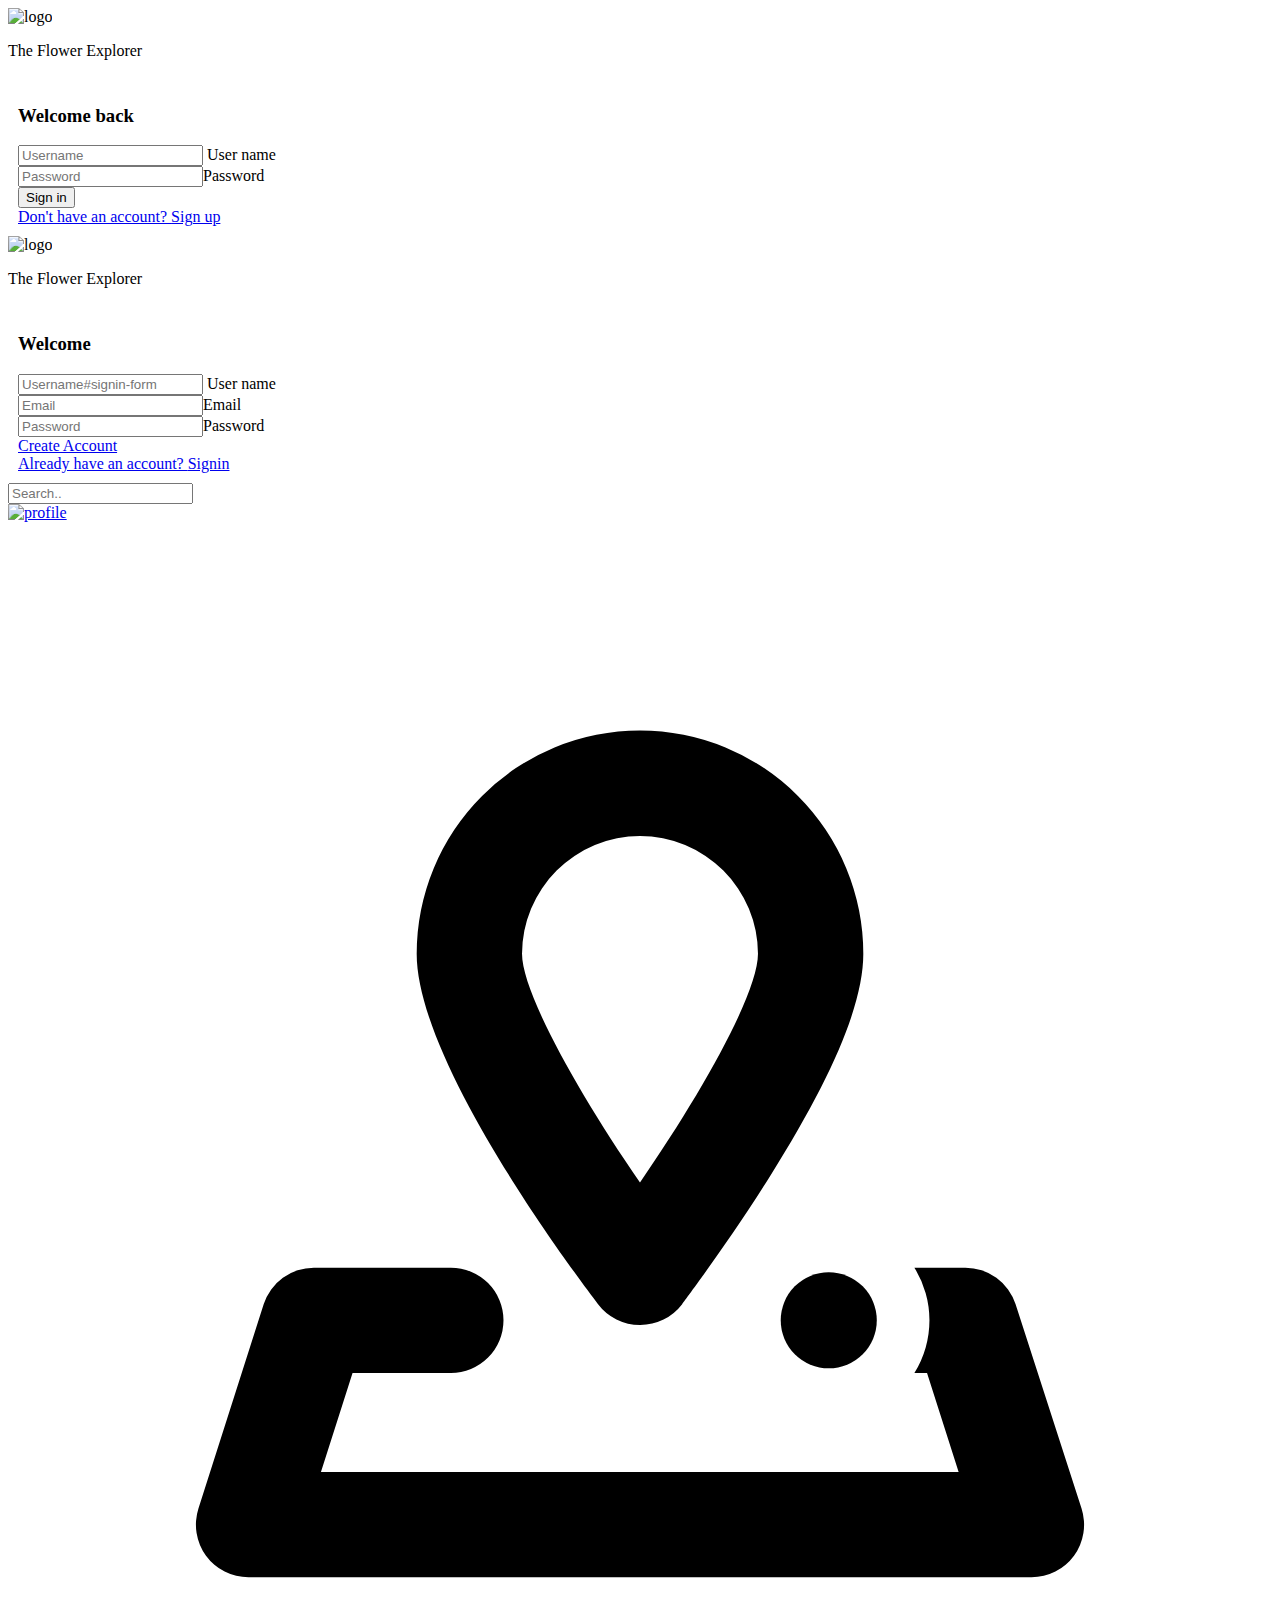
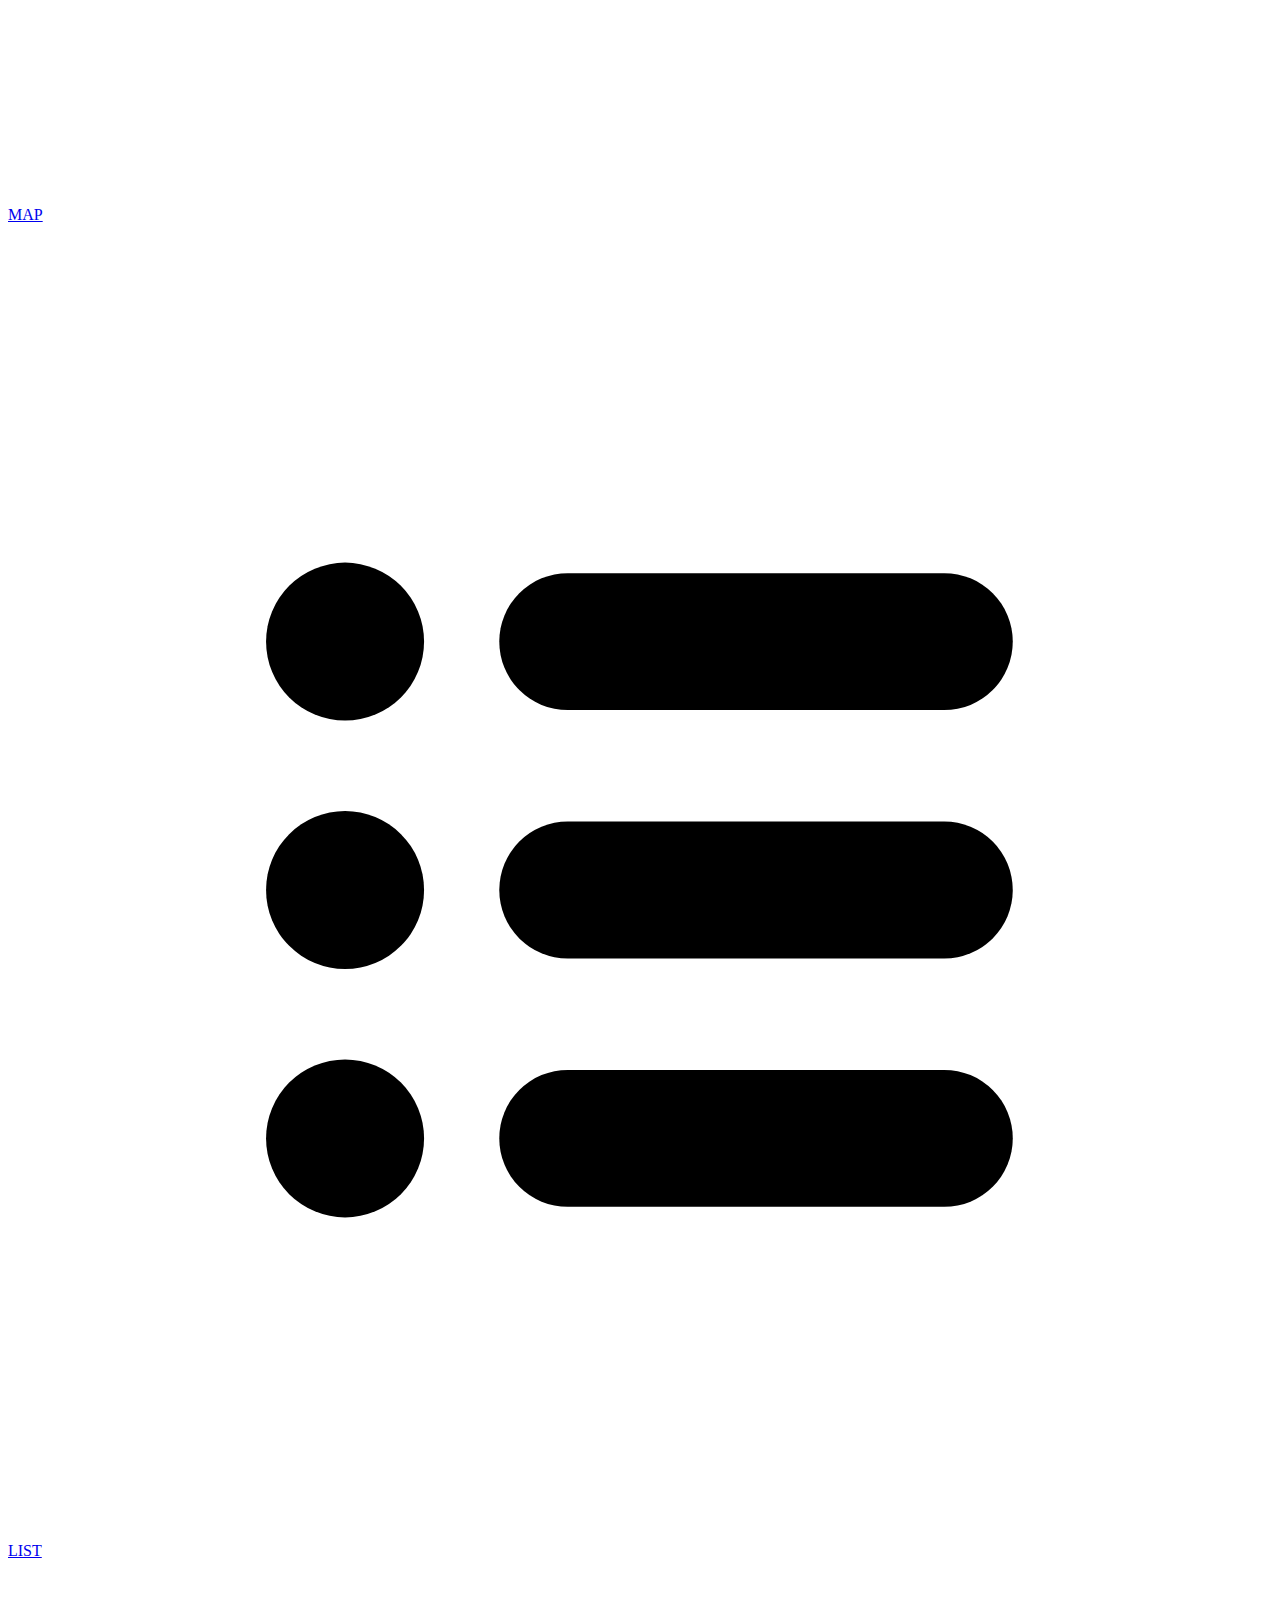
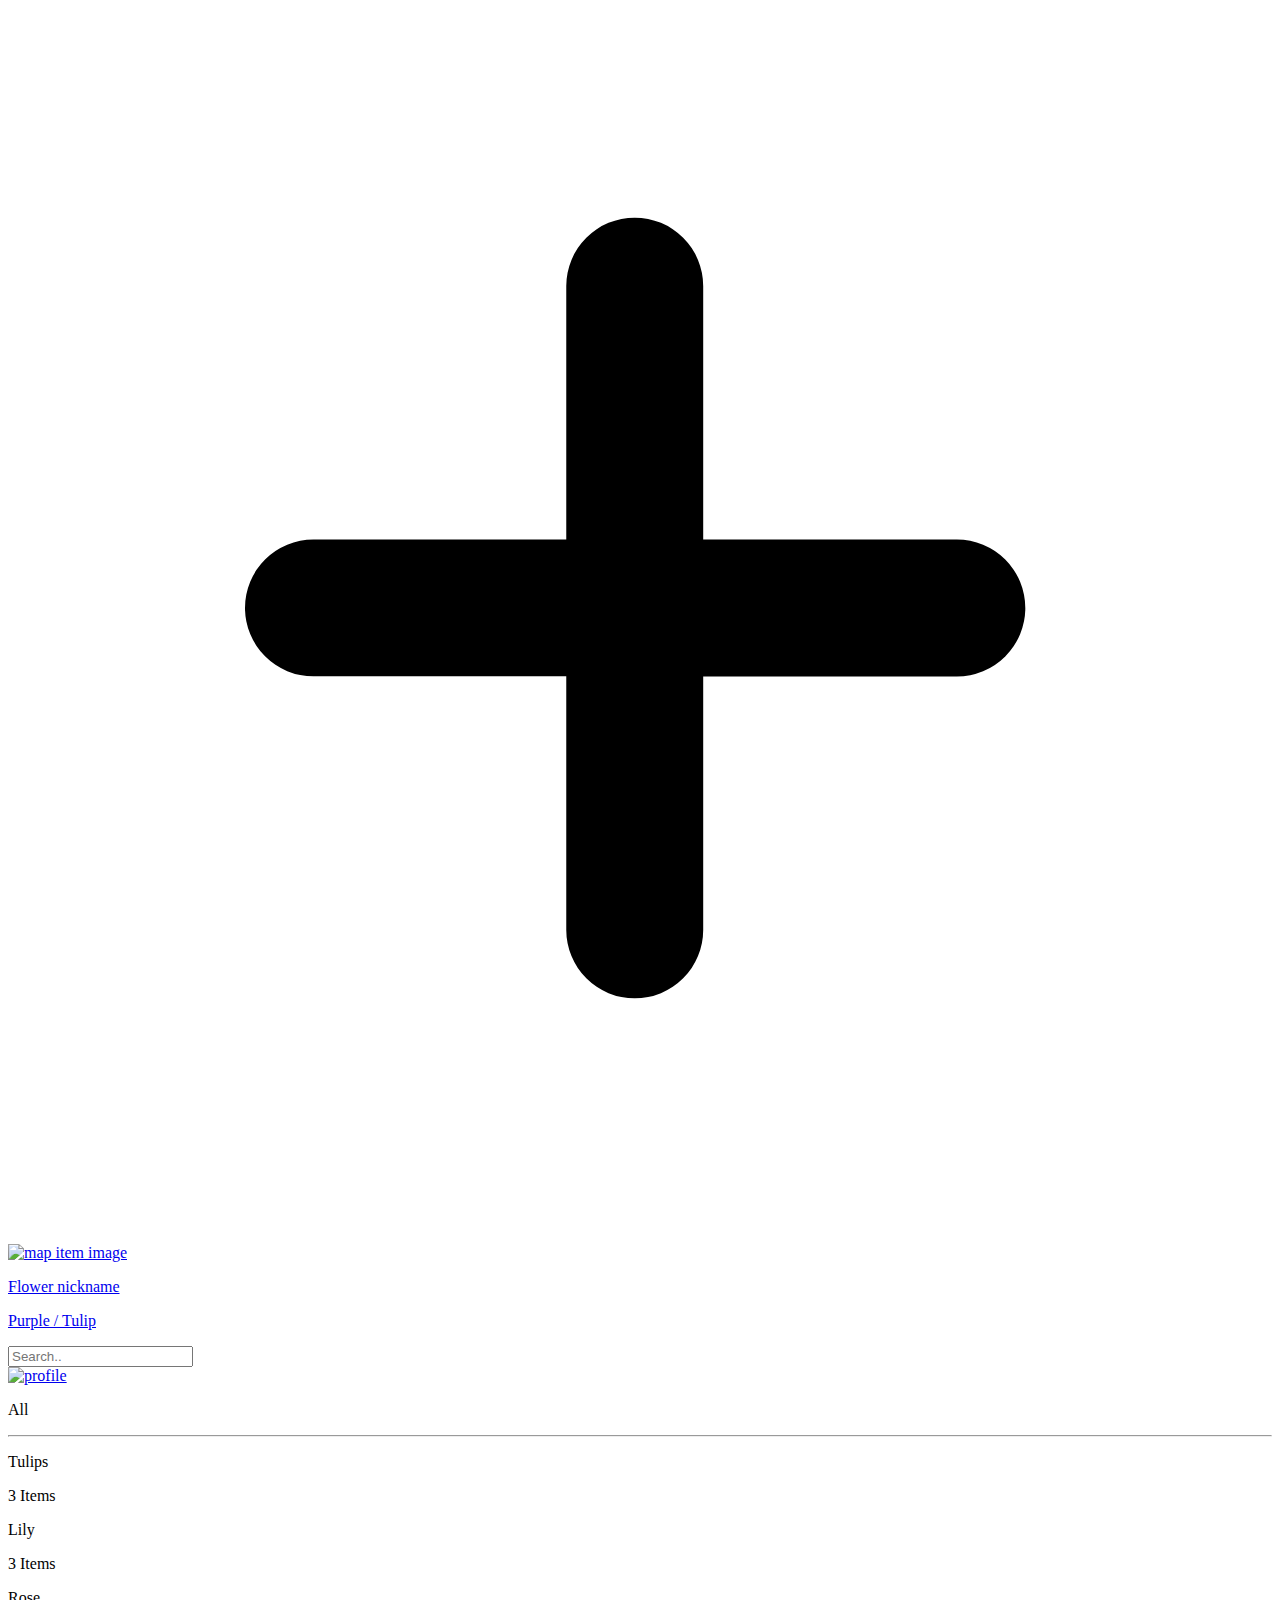
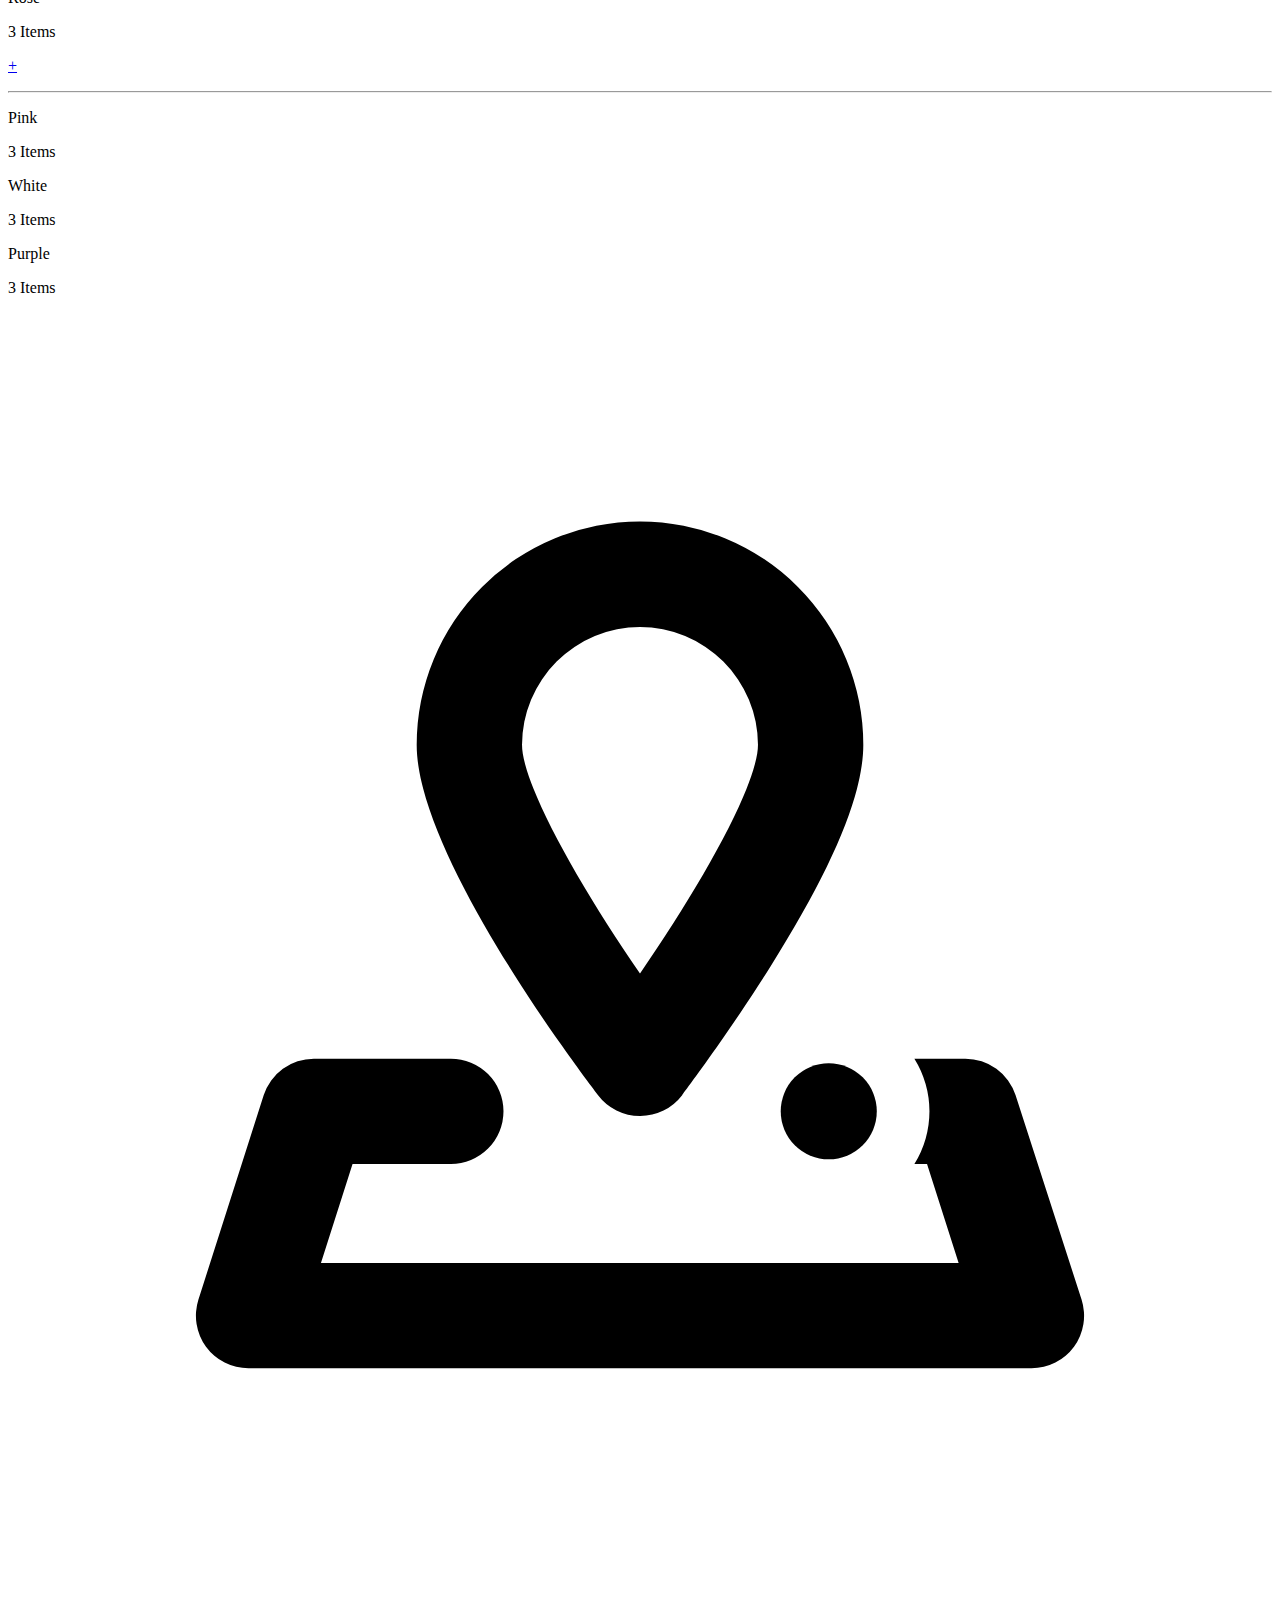
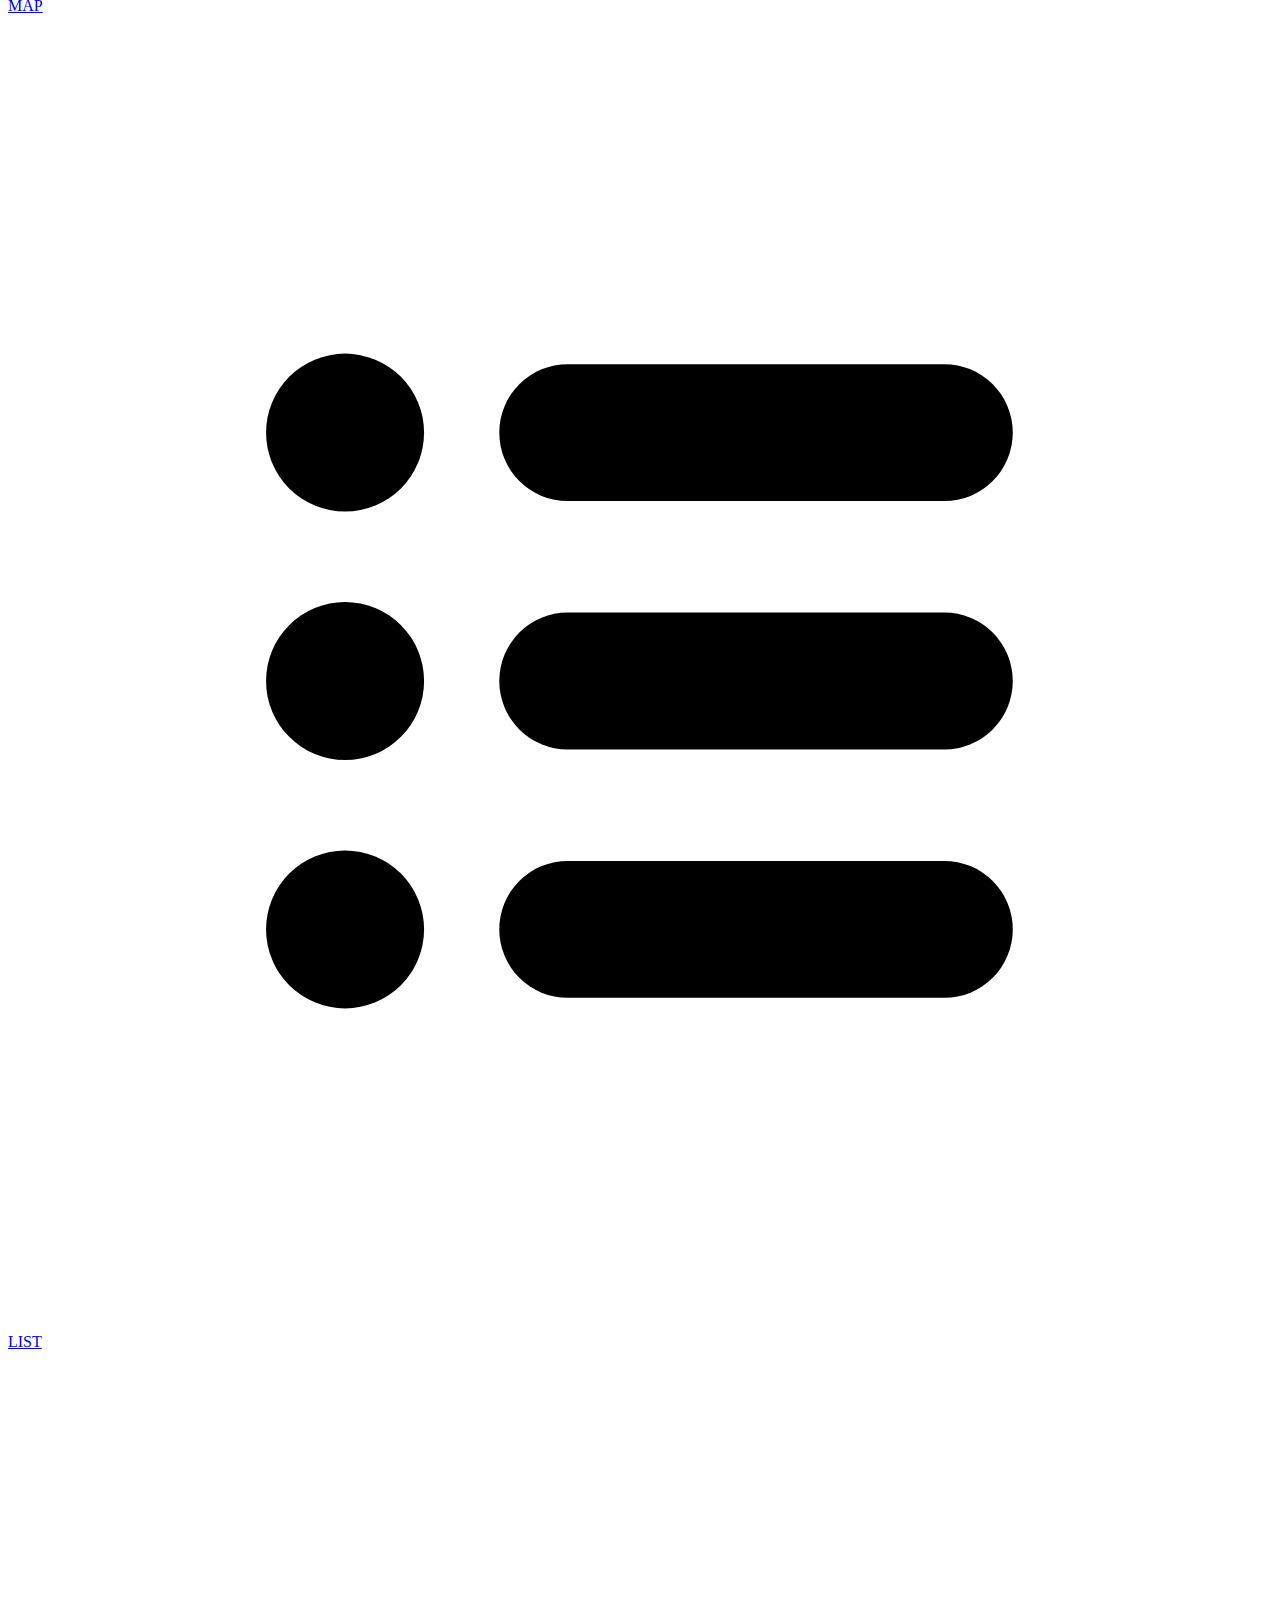
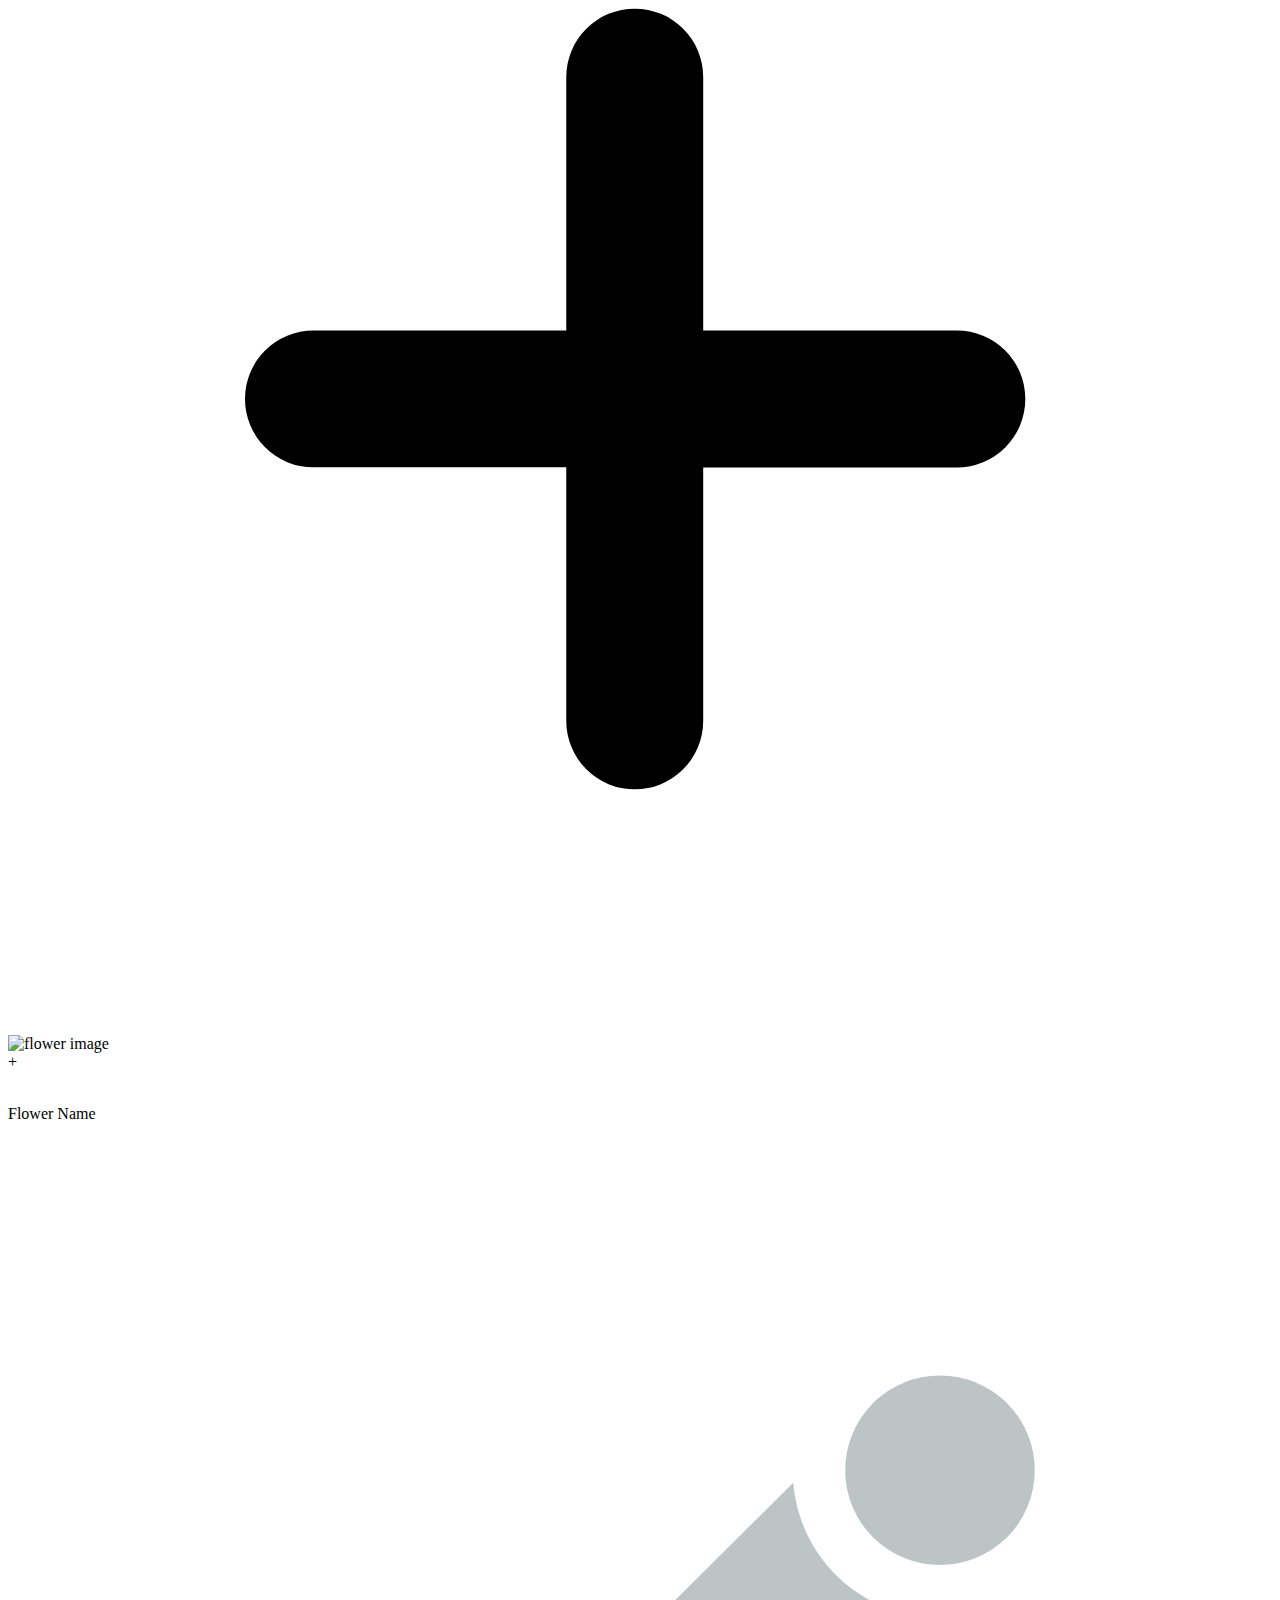
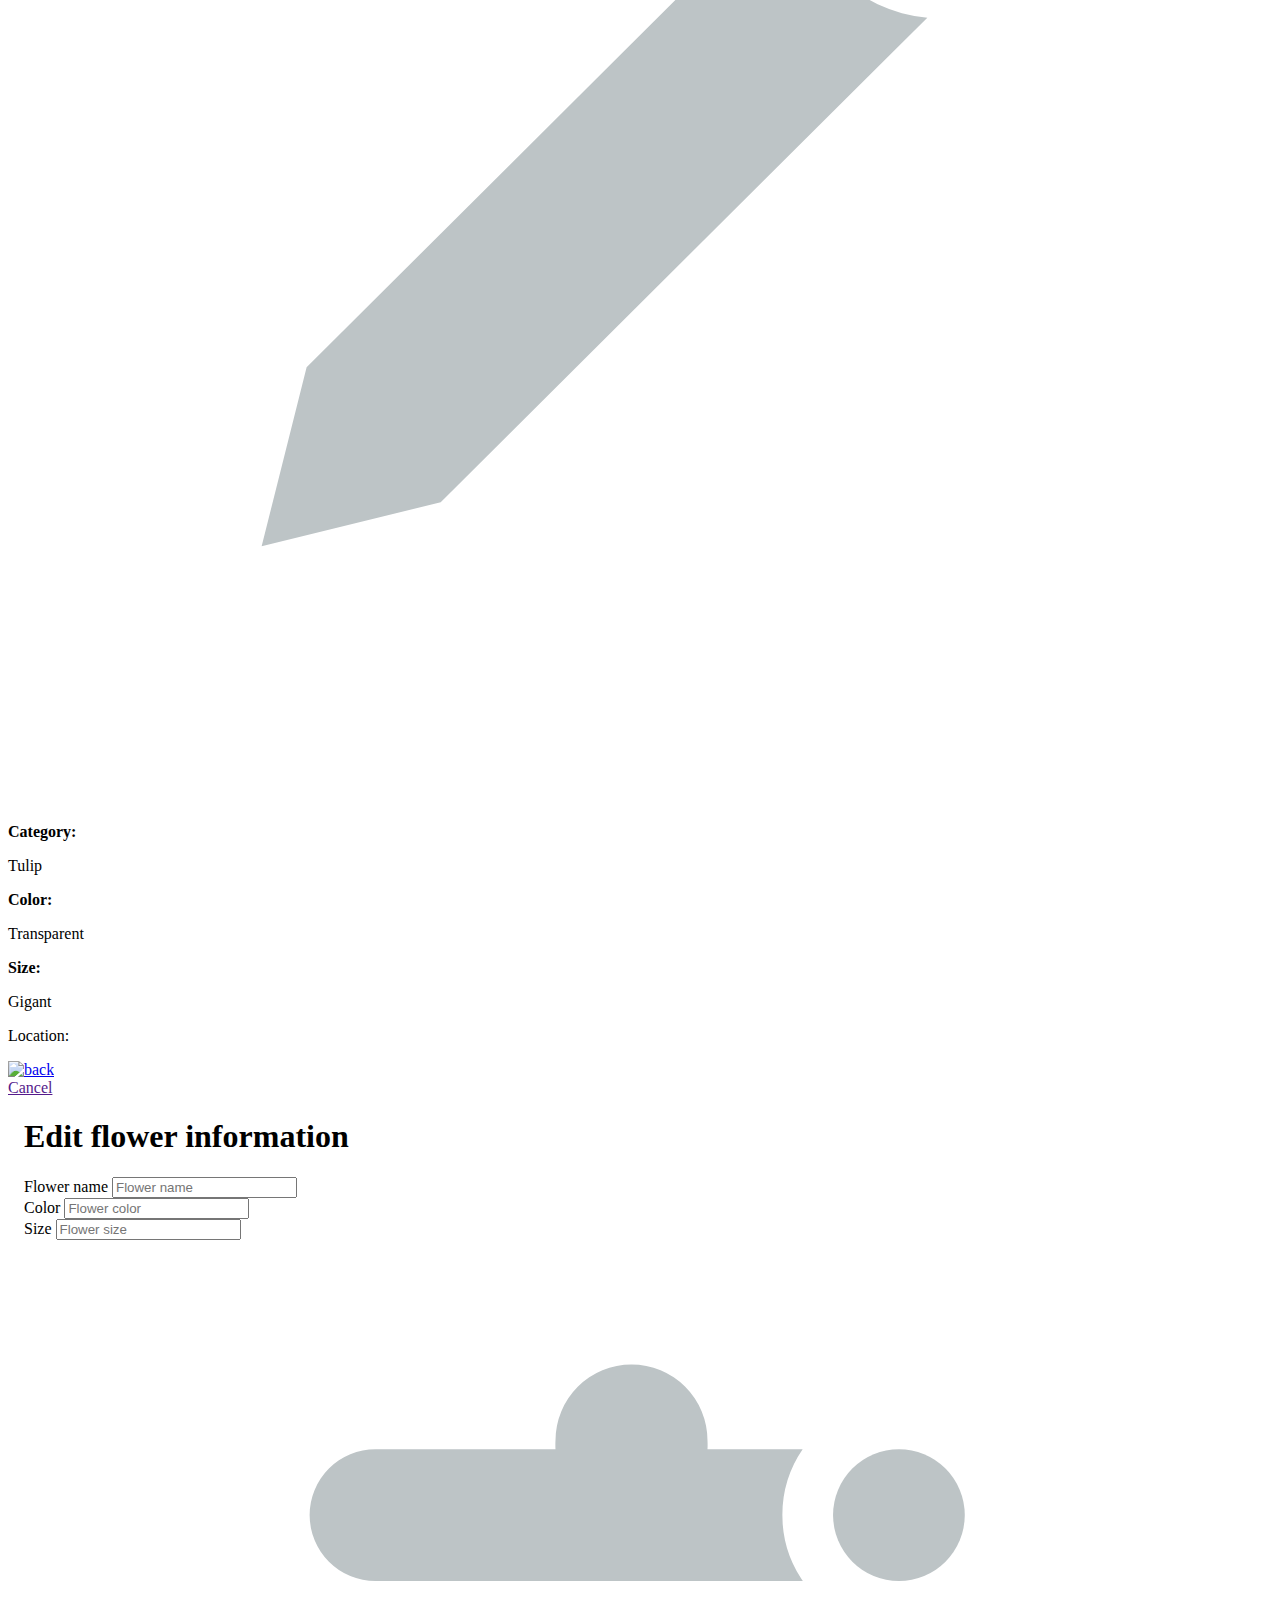
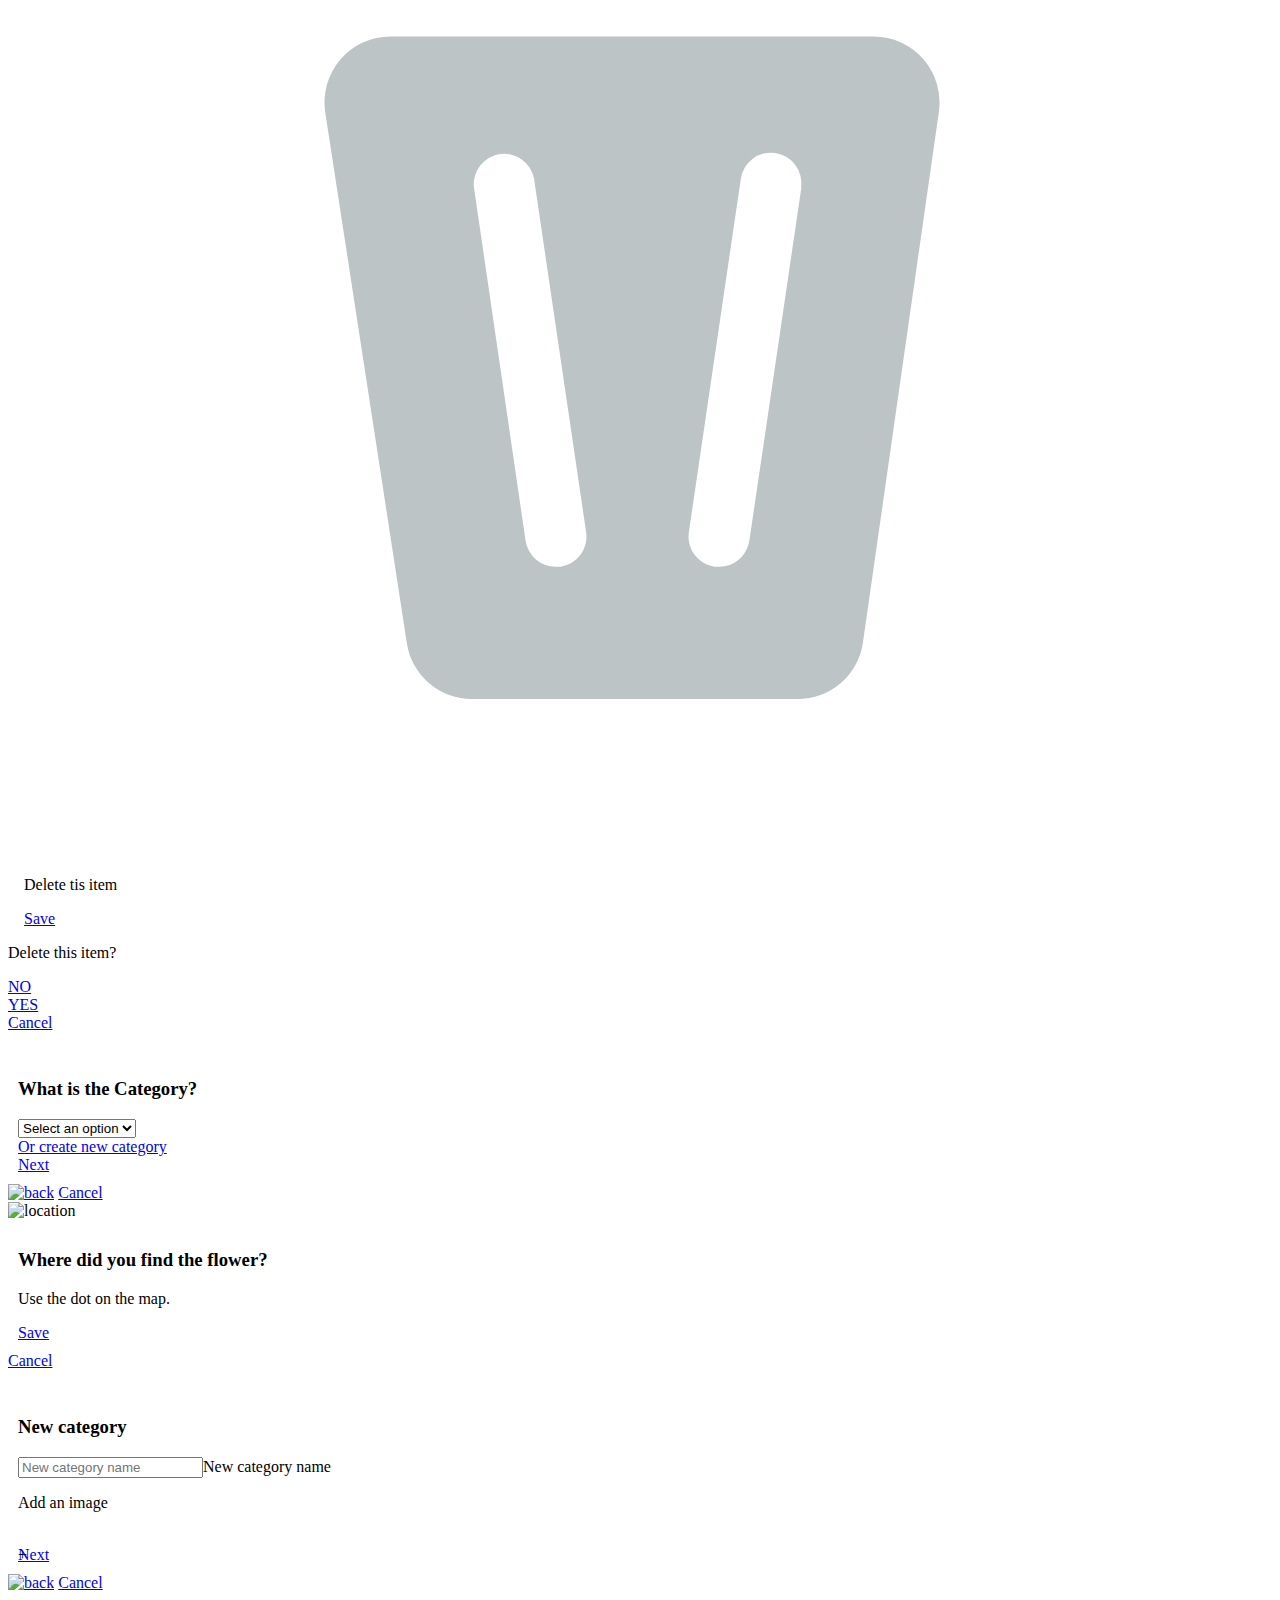
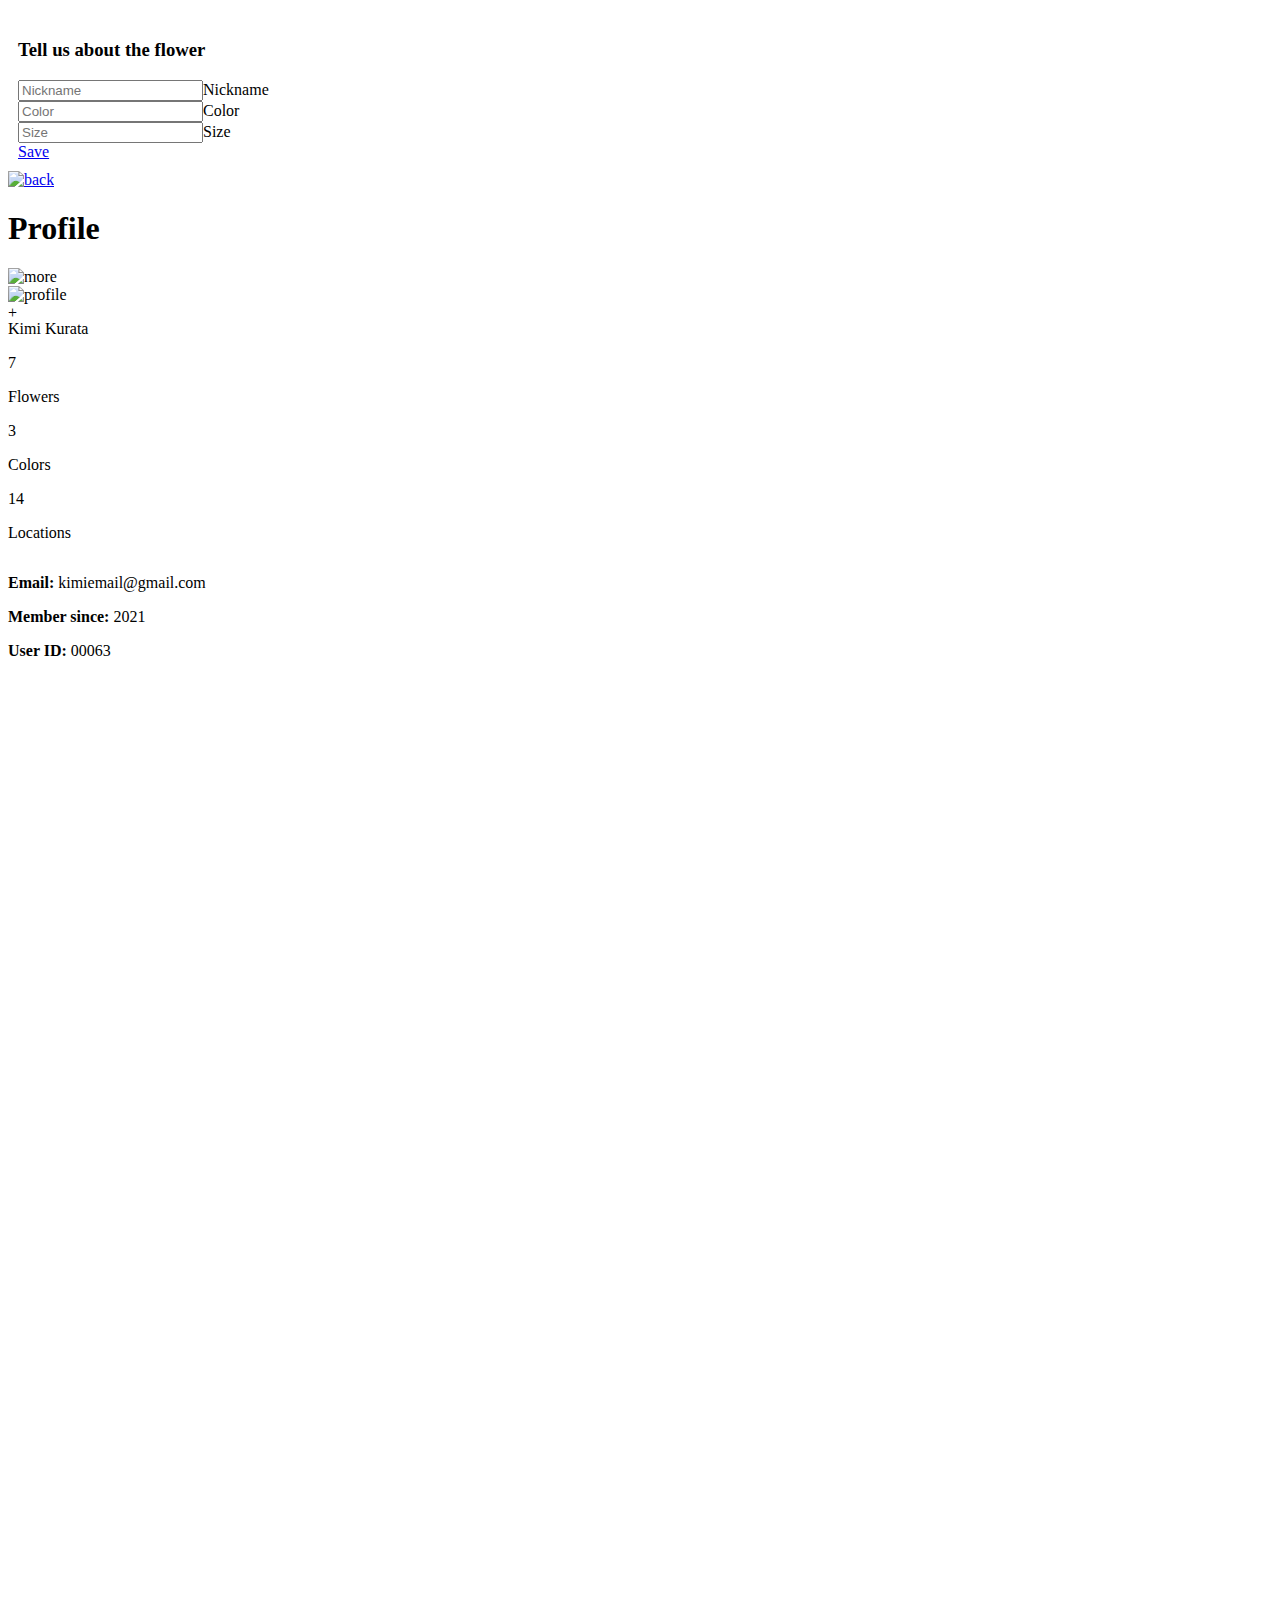
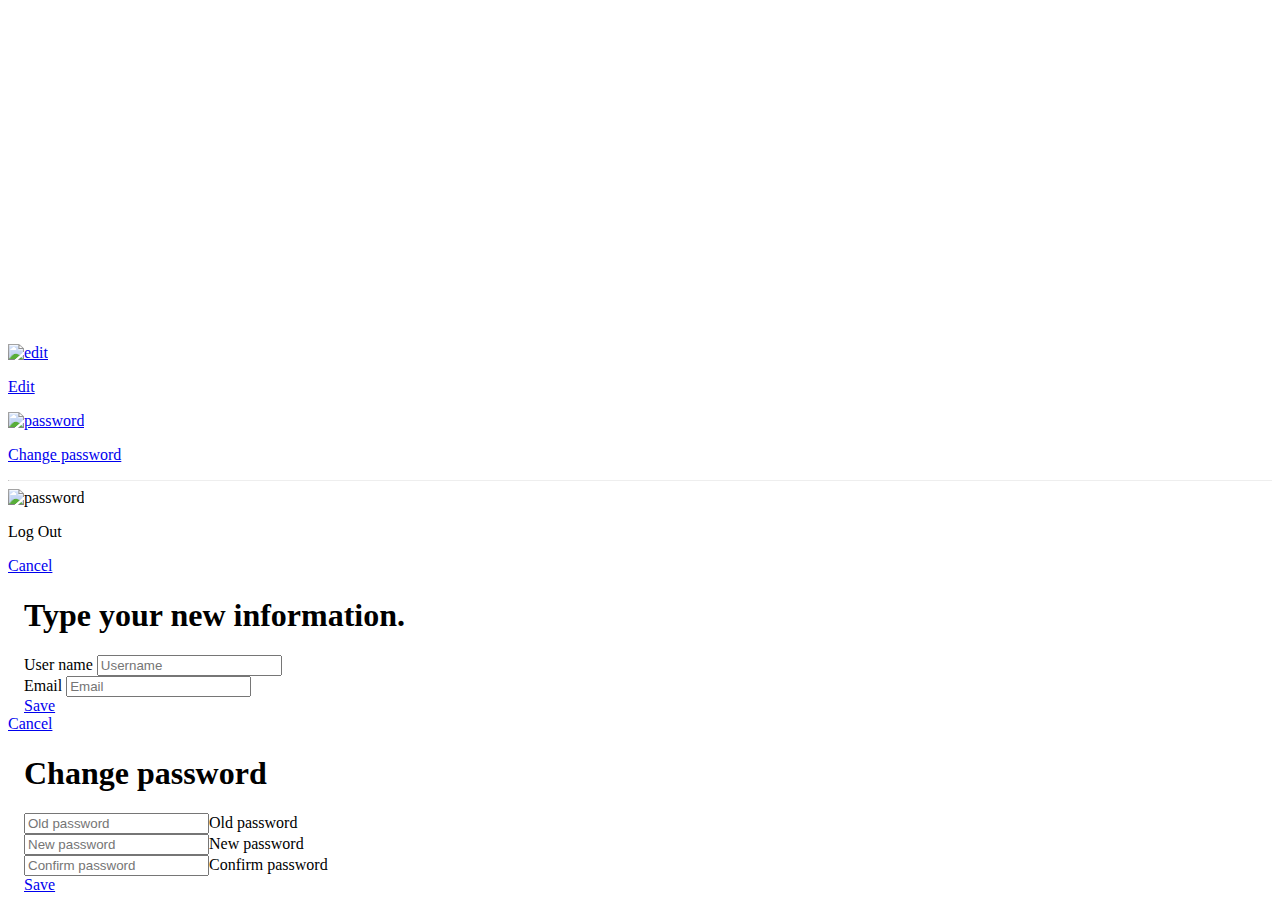
==== kurata.kimi/index.html @ 01ea195e "forms + data update" ====
<!DOCTYPE html>
<html lang="en">
<head>
	<meta charset="UTF-8">
	<meta name="viewport" content="width=device-width, initial-scale=1.0">
	
	<link rel="apple-touch-icon" sizes="180x180" href="images/favicon_io/apple-touch-icon.png">
	<link rel="icon" type="image/png" sizes="32x32" href="images/favicon_io/favicon-32x32.png">
	<link rel="icon" type="image/png" sizes="16x16" href="images/favicon_io/favicon-16x16.png">
	<link rel="manifest" href="images/favicon_io/site.webmanifest">
	<title>Tulip</title>


	<link rel="preconnect" href="https://fonts.googleapis.com">
	<link rel="preconnect" href="https://fonts.gstatic.com" crossorigin>
	<link href="https://fonts.googleapis.com/css2?family=Hind+Madurai:wght@300;400;500;600;700&display=swap" rel="stylesheet">

	<base href="/aau/wnm617/kurata.kimi/">

	<link rel="stylesheet" href="lib/css/jquery.mobile.structure-1.4.5.min.css">
	<link rel="stylesheet" href="css/app.css">

	<script src="lib/js/jquery-2.2.4.min.js"></script>
	<script src="js/app.js"></script>
	<script src="js/functions.js"></script>
	<script src="js/pages.js"></script>
	<script src="js/parts.js"></script>
	<script src="js/signin.js"></script>
	<script src="js/maps.js"></script>

	<script src="lib/js/jquery.mobile-1.4.5.min.js"></script>



    <!-- GOOGLEMAPS Async script executes immediately and must be after any DOM elements used in callback. -->
    <script
      src="https://maps.googleapis.com/maps/api/js?key=AIzaSyCQsIZ6uIy9ysZfvVXzzSmPMsFH8Czs-Kg"
      async
    ></script>


	<!-- Global site tag (gtag.js) - Google Analytics -->
	<script async src="https://www.googletagmanager.com/gtag/js?id=G-6N6DRKCRB0"></script>
	<script>
		window.dataLayer = window.dataLayer || [];
		function gtag(){dataLayer.push(arguments);}
		gtag('js', new Date());

		gtag('config', 'G-6N6DRKCRB0');
	</script>

</head>
<body>
	<!-- Sign in -->
	<section data-role="page" id="page-signin">
		<div data-role="main" class="display-flex flex-vertical">
			<div class="flex-stretch"></div>
			<div class="flex-col-center-center">
				<img class="intro-logo" src="images/tulip-full-logo.svg" alt="logo"/>
				<p class="slogan">The Flower Explorer</p>
			</div>
			<div class="flex-stretch"></div>
			<form class="form login-container" data-ajax="false"  id="signin-form" style="padding:10px">
				<h3 class="login-title">Welcome back</h3>
				<div class="form-control top-padding-xs">
					<input class="form-input-lined" type="text" id="signin-username" data-role="none" placeholder="Username">
					<label class="label-helper">User name</label>
				</div>
				<div class="form-control bottom-padding-sm">
					<input class="form-input-lined" type="password" id="signin-password" data-role="none" placeholder="Password"><label class="label-helper">Password</label>
				</div>
				<div class="form-control ">
					<input type="submit" class="form-button" data-role="none" value="Sign in">
				</div>
				<div class="flex-col-center-center">
					<a class="login-link bottom-padding-xs text-center" href="#page-signup">Don't have an account? <span class="text-highlight text-underlined">Sign up</span></a>
				</div>
			</form>
		</div>
	</section>








	<!-- SIGN UP -->
	<section data-role="page" id="page-signup">
		<div data-role="main" class="display-flex flex-vertical">
			<div class="flex-stretch"></div>
			<div class="flex-col-center-center">
				<img class="intro-logo" src="images/tulip-full-logo.svg" alt="logo">
				<p class="slogan">The Flower Explorer</p>
			</div>
			<div class="flex-stretch"></div>
			<form class="form signup-container" data-ajax="false"  id="sign-up-form" style="padding:10px">
				<h3 class="signup-title">Welcome</h3>
				<div class="form-control  top-padding-xs">
					<input class="form-input-lined inverted" type="text" id="sign-up-username" data-role="none" placeholder="Username#signin-form"/>
					<label class="label-helper">User name</label>
				</div>
				<div class="form-control ">
					<input class="form-input-lined inverted" type="email" id="sign-up-email" data-role="none" placeholder="Email"><label class="label-helper">Email</label>
				</div>
				<div class="form-control bottom-padding-sm">
					<input class="form-input-lined inverted" type="password" id="sign-up-password" data-role="none" placeholder="Password" ><label class="label-helper">Password</label>
				</div>
				<div class="form-control ">
					<a href="#page-map" class="primary-btn-inverted">Create Account</a>
				</div>
				<div class="flex-col-center-center">
					<a class="signup-link bottom-padding-xs text-center" href="#page-signin">Already have an account? <span class="text-white text-underlined">Signin</span></a>
				</div>
			</form>
		</div>
	</section>






	<!-- PAGE MAP-->
	<section data-role="page" id="page-map" class="">
			
		<div class="flex-row-nowrap-between-center">
			<div class="flex-stretch search-container">
				<form  action="">
					<input class="search-bar" type="text" name="search" placeholder="Search.."/>
				</form>
			</div>
			<a href="#page-user-profile">
				<div class="profile-icon flex-col-center-center"><img class="icon-sm" src="images/icons/profile.svg" alt="profile"></div>
			</a>
		</div>
		<!-- MAP PAGE FILTERS   -->
		<!-- <div class="chip-container flex-row-nowrap-start-center overscroll-y">
			<p class="chip all-chip">All</p>
			<hr class="chip-separator" width="1" size="15px">
			<p class="chip active">Tulips</p>
			<p class="chip">Lily</p>
			<p class="chip">Rose</p>
			<hr class="chip-separator" width="1" size="15px">
			<p class="chip">Pink</p>
			<p class="chip">White</p>
			<p class="chip">Purple</p>
		</div> -->


		<div class="map"></div>
			<!-- MAP PAGE MARKERS DESIGN  -->
			<!-- <div class="map-area flex-col-center-center">
				<div class="flex-col-center-center" data-activate="#map-item-modal">
					<div class="map-item-img-box">
						<img class="map-item-img" src="images/tulips.jpeg" alt="" />
					</div>
					<div class="location-dot"></div>
				</div>
				
			</div> -->
		<footer class="bottom-nav map-footer" data-role="footer">
			<div class="flex-row-nowrap-start-center">
				<a class="bottom-nav-link map-link flex-col-center-center" href="#page-map">
					<svg id="iconmap" class="icon icon-md active" xmlns="http://www.w3.org/2000/svg" viewBox="0 0 120 120" ><path d="M60,76.23a5,5,0,0,1-4-2C53.15,70.48,38.8,51.13,38.8,41a21.2,21.2,0,1,1,42.4,0c0,4.73-2.9,11.64-8.87,21.13C68.21,68.69,64.15,74,64,74.26A5,5,0,0,1,60,76.23Zm0-46.42A11.21,11.21,0,0,0,48.8,41c0,3.66,5.28,13.12,11.2,21.7,5.92-8.58,11.2-18,11.2-21.7A11.21,11.21,0,0,0,60,29.81Z" /><path d="M101.92,93.66,95.65,74.25a5,5,0,0,0-4.76-3.46H86.05a9.46,9.46,0,0,1,0,10h1.2l3,9.4H29.71l3-9.4h9.33a5,5,0,0,0,0-10h-13a5,5,0,0,0-4.76,3.46L18.08,93.66a5,5,0,0,0,4.75,6.53H97.17a5,5,0,0,0,4.75-6.53Z" /><circle cx="77.92" cy="75.79" r="4.56" /></svg>	
					<p class="bottom-nav-name active">MAP</p>
				</a>
				<div class="spacer-container">
					<img class="spacer-image " src="images/circle_spacer_even.svg" alt="">
				</div>
				<a class="bottom-nav-link list-link flex-col-center-center" href="#page-list">
					<svg id="iconlist" class="icon icon-md" xmlns="http://www.w3.org/2000/svg" viewBox="0 0 120 120"><circle cx="32" cy="36.42" r="7.5" /><path d="M88.89,42.92H53.14a6.5,6.5,0,0,1,0-13H88.89a6.5,6.5,0,0,1,0,13Z" /><circle cx="32" cy="60" r="7.5" /><path d="M88.89,66.5H53.14a6.5,6.5,0,0,1,0-13H88.89a6.5,6.5,0,0,1,0,13Z" /><circle cx="32" cy="83.58" r="7.5" /><path d="M88.89,90.08H53.14a6.5,6.5,0,0,1,0-13H88.89a6.5,6.5,0,0,1,0,13Z" /></svg>
					<p class="bottom-nav-name">LIST</p>
				</a>
			</div>
		</footer>
		<a class="" href="#page-set-category" ><div class="add-btn flex-col-center-center"><svg id="iconadd" class="icon icon-sm" xmlns="http://www.w3.org/2000/svg" viewBox="0 0 120 120"><path d="M90.08,53.5H66V29.44a6.5,6.5,0,1,0-13,0v8.05h0v16H29a6.5,6.5,0,0,0,0,13H53V90.56a6.5,6.5,0,0,0,6.5,6.5h0a6.5,6.5,0,0,0,6.5-6.5V66.5H90.08a6.5,6.5,0,0,0,0-13Z" /></svg></div></a>
		<div class="modal" id="map-item-modal">
			<div class="modal-back" data-deactivate="#map-item-modal"></div>
			<div class="modal-drawer bottom top-rounded">
				<div class="modal-head" id="profile-modal">
					<div class="flex-row-center-center modal-icon-box" data-deactivate="#map-item-modal">
						<div class="drag-bar"></div>      
					</div>
				</div>
				<div class="modal-body">
					<a class="flex-row-start-center" href="#page-flower-profile" >
						<div class="map-modal-item-img-container">
							<img class="image-cover map-modal-item-img" src="images/tulips.jpeg" alt="map item image"/>
						</div>
						<div class="flex-col-start-center">
							<p class="drawer-item-text-title text-bold">Flower nickname</p>
							<p class="drawer-item-text-info text-gray">Purple / Tulip</p>
						</div>
						
					</a>
				</div>
			</div>
		</div>
	</section>








<!-- PAGE LIST -->
	<section data-role="page" id="page-list">
		<div class="flex-row-nowrap-between-center">
			<div class="flex-stretch search-container">
				<form  action="">
					<input class="search-bar" type="text" name="search" placeholder="Search.."/>
				</form>
			</div>
			<a href="#page-user-profile">
				<div class="profile-icon flex-col-center-center"><img class="icon-sm" src="images/icons/profile.svg" alt="profile"></div>
			</a>
		</div>
		<div class="list-filter-container flex-row-nowrap-start-stretch overscroll-y ">
			<div class="card flex-col-center-center show-all-card ">
				<p class=" list-filter-title">All</p>
			</div>
			
			<hr class="list-filter-separator"  style="border-right: 1px solid var(--color-neutral-medium;">
			
			<div class="card flex-col-center-start list-filter-item active">
				<p class="list-filter-title ">Tulips</p>
				<p class="list-filter-counts">3 Items</p>
			</div>
			<div class="card flex-col-center-start list-filter-item ">
				<p class="list-filter-title">Lily</p>
				<p class="list-filter-counts">3 Items</p>
			</div>
			<div class="card flex-col-center-start list-filter-item ">
				<p class="list-filter-title">Rose</p>
				<p class="list-filter-counts">3 Items</p>
			</div>
			<a class="card dark flex-col-center-center " href="#page-new-category">
				<p class=" list-filter-title">+</p>
			</a>
			<hr class="list-filter-separator"style="border-right: 1px solid var(--color-neutral-medium;">
			<div class="card flex-col-center-start list-filter-item ">
				<p class="list-filter-title">Pink</p>
				<p class="list-filter-counts">3 Items</p>
			</div>
			<div class="card flex-col-center-start list-filter-item ">
				<p class="list-filter-title">White</p>
				<p class="list-filter-counts">3 Items</p>
			</div>
			<div class="card flex-col-center-start list-filter-item ">
				<p class="list-filter-title">Purple</p>
				<p class="list-filter-counts">3 Items</p>
			</div>
			
			<div class="flex-stretch"></div>
		</div>
		<div data-role="main" class="overscroll-x">
			
			<div class="display-flex flex-vertical flowerlist">
				<div class="flowerlist-item" data-template="#flowerlist-item-template"></div>
                <div class="flowerlist-item" data-template="#flowerlist-item-template"></div>
                <div class="flowerlist-item" data-template="#flowerlist-item-template"></div>
                <div class="flowerlist-item" data-template="#flowerlist-item-template"></div>
                <div class="flowerlist-item" data-template="#flowerlist-item-template"></div>
                <div class="flowerlist-item" data-template="#flowerlist-item-template"></div>
                <div class="flowerlist-item" data-template="#flowerlist-item-template"></div>
                <div class="flowerlist-item" data-template="#flowerlist-item-template"></div>
                <div class="flowerlist-item" data-template="#flowerlist-item-template"></div>
                <div class="flowerlist-item" data-template="#flowerlist-item-template"></div>
                <div class="flowerlist-item" data-template="#flowerlist-item-template"></div>
                <div class="flowerlist-item" data-template="#flowerlist-item-template"></div>
                <div class="flowerlist-item" data-template="#flowerlist-item-template"></div>
                <div class="flowerlist-item" data-template="#flowerlist-item-template"></div>
                <div class="flowerlist-item" data-template="#flowerlist-item-template"></div>
            </div>
		</div>
		
		
		<footer class="bottom-nav" data-role="footer">
			<div class="flex-row-nowrap-start-center">
				<a class="bottom-nav-link map-link flex-col-center-center" href="#page-map">
					<svg id="iconmap" class="icon icon-md " xmlns="http://www.w3.org/2000/svg" viewBox="0 0 120 120" ><path d="M60,76.23a5,5,0,0,1-4-2C53.15,70.48,38.8,51.13,38.8,41a21.2,21.2,0,1,1,42.4,0c0,4.73-2.9,11.64-8.87,21.13C68.21,68.69,64.15,74,64,74.26A5,5,0,0,1,60,76.23Zm0-46.42A11.21,11.21,0,0,0,48.8,41c0,3.66,5.28,13.12,11.2,21.7,5.92-8.58,11.2-18,11.2-21.7A11.21,11.21,0,0,0,60,29.81Z" /><path d="M101.92,93.66,95.65,74.25a5,5,0,0,0-4.76-3.46H86.05a9.46,9.46,0,0,1,0,10h1.2l3,9.4H29.71l3-9.4h9.33a5,5,0,0,0,0-10h-13a5,5,0,0,0-4.76,3.46L18.08,93.66a5,5,0,0,0,4.75,6.53H97.17a5,5,0,0,0,4.75-6.53Z" /><circle cx="77.92" cy="75.79" r="4.56" /></svg>	
					<p class="bottom-nav-name ">MAP</p>
				</a>
				<div class="spacer-container"><img class="spacer-image " src="images/circle_spacer.svg" alt=""></div>
				<a class="bottom-nav-link list-link flex-col-center-center" href="#page-list">
					<svg id="iconlist" class="icon icon-md active" xmlns="http://www.w3.org/2000/svg" viewBox="0 0 120 120"><circle cx="32" cy="36.42" r="7.5" /><path d="M88.89,42.92H53.14a6.5,6.5,0,0,1,0-13H88.89a6.5,6.5,0,0,1,0,13Z" /><circle cx="32" cy="60" r="7.5" /><path d="M88.89,66.5H53.14a6.5,6.5,0,0,1,0-13H88.89a6.5,6.5,0,0,1,0,13Z" /><circle cx="32" cy="83.58" r="7.5" /><path d="M88.89,90.08H53.14a6.5,6.5,0,0,1,0-13H88.89a6.5,6.5,0,0,1,0,13Z" /></svg>
					<p class="bottom-nav-name active">LIST</p>
				</a>
			</div>
		</footer>
		<a class="" href="#page-set-category" ><div class="add-btn flex-col-center-center"><svg id="iconadd" class="icon icon-sm" xmlns="http://www.w3.org/2000/svg" viewBox="0 0 120 120"><path d="M90.08,53.5H66V29.44a6.5,6.5,0,1,0-13,0v8.05h0v16H29a6.5,6.5,0,0,0,0,13H53V90.56a6.5,6.5,0,0,0,6.5,6.5h0a6.5,6.5,0,0,0,6.5-6.5V66.5H90.08a6.5,6.5,0,0,0,0-13Z" /></svg></div></a>
	</section>







	<!-- PAGE FLOWER PROFILE -->
	<section data-role="page" id="page-flower-profile">
		
		<div data-role="main " class="overscroll-x" id="flower-profile-main">
			<div class="flower-image-container ">
				<img class="flower-image image-cover" src="images/tulips.jpeg" alt="flower image"/>
				<div class="flex-row-nowrap-end-start">
					<div class="edit-flower-img">+</div>
				</div>
				<div class="flex-col-start-start corners">
					<img class="inverted-corner" src="images/inverted_corner.svg" alt=""/>
					<div class="corner-box-top">
						<div class="container top-padding-xs flower-info-box">
							<div class="flex-row-center-center">
								<p class=" flower-profile-name " >Flower Name</p>
								<div class="flex-stretch"></div>
								<!-- <a class="flex-col-center-center" href="" data-activate="#delete-flower-modal" style="margin-right: 1em;"><svg id="icondelete" class="icon icon-sm" xmlns="http://www.w3.org/2000/svg" viewBox="0 0 120 120"><path d="M88.76,41.37a6.53,6.53,0,0,0-4.91-2.24H36.15a6.5,6.5,0,0,0-6.42,7.49L37.78,99a6.51,6.51,0,0,0,6.43,5.51H76.35A6.49,6.49,0,0,0,82.78,99l7.5-52.4A6.52,6.52,0,0,0,88.76,41.37ZM52.94,91.46l-.44,0a3,3,0,0,1-3-2.56L44.4,54a3,3,0,0,1,5.93-.87l5.14,34.9A3,3,0,0,1,52.94,91.46ZM76.72,54l-5.14,34.9a3,3,0,0,1-3,2.56l-.44,0a3,3,0,0,1-2.53-3.4l5.13-34.9a3,3,0,0,1,5.94.87Z" style="fill:#bdc4c6"/><path d="M74.84,27.15a11.45,11.45,0,0,1,2-6.5H67.45a8.11,8.11,0,0,0,0-.86,7.5,7.5,0,1,0-15,0,8.11,8.11,0,0,0,0,.86H34.69a6.5,6.5,0,1,0,0,13H76.86A11.45,11.45,0,0,1,74.84,27.15Z" style="fill:#bdc4c6"/><circle cx="86.34" cy="27.15" r="6.5" style="fill:#bdc4c6"/></svg></a> -->
								<a class="flex-col-center-center" href="#page-edit-flower"><svg id="iconedit" class="icon icon-sm" xmlns="http://www.w3.org/2000/svg" viewBox="0 0 120 120"><path d="M74.54,32.63l-46.19,46-4.27,17,17-4.19,46.2-46A14,14,0,0,1,74.54,32.63Z" style="fill:#bdc4c6"/><circle cx="88.48" cy="31.45" r="9" style="fill:#bdc4c6"/></svg></a>
							</div>
						</div>
					</div>
				</div>
			</div>
			<div class="container top-padding-xs flower-info-box">
				<div class="flex-row-nowrap-start-center">
					<p class="text-light text-gray flower-info" style="color: var(--color-main-medium); font-weight: 600;">Category:&nbsp;</p>
					<p class="text-light text-gray flower-info flower-data-type">Tulip</p>
				</div>
				<div class="flex-row-nowrap-start-center">
					<p class="text-light text-gray flower-info" style="color: var(--color-main-medium); font-weight: 600;">Color:&nbsp;</p>
					<p class="text-light text-gray flower-info flower-data-color">Transparent</p>
				</div>
				<div class="flex-row-nowrap-start-center">
					<p class="text-light text-gray flower-info" style="color: var(--color-main-medium); font-weight: 600;">Size:&nbsp;</p>
					<p class="text-light text-gray flower-info flower-data-size">Gigant</p>
				</div>
				<p class="bottom-padding-xs flower-location-title-box">Location:</p>
			</div>
			<div class="map profile-map-conainer">
			<!-- 	<img class="flower-image image-cover" src="images/map_placeholder2.png" alt="flower image"/> -->
			</div>
		</div>
		<header data-role="header" class="floating-header" id="flower-profile-topnav">
			<a class="flex-col-center-center back-icon-link" href="#" data-rel="back">
					<img class="icon-md icon" src="images/icons/arrow_w.svg" alt="back"></a>

		</header>

	</section>







	<!-- EDIT FLOWER -->
	<section data-role="page" id="page-edit-flower">
		<header data-role="header">			
			<a>		
			<a class="zindex10" href="" data-rel="back">Cancel</a>
		</header>
		<div class="" data-role="main" >
			<form class="form fill-parent display-flex flex-vertical" data-ajax="false"  id="edit-flower-form" style="padding:0 1em">
				<div class="flex-stretch position-relative">
					<div class="fill-parent overscroll position-absolute">
						<h1 class="top-padding-xs">Edit flower information</h1>
						<div class="form-control">
							<label class="label-visible" for="flower-edit-name" />Flower name</label>
							<input class="form-input-lined" type="text" id="flower-edit-name" data-role="none" placeholder="Flower name"/>
						</div>
						<div class="form-control ">
							<label class="label-visible" for="flower-edit-color" >Color</label>
							<input class="form-input-lined" type="text" id="flower-edit-color" data-role="none" placeholder="Flower color"/>
						</div>
						
						<div class="form-control">
							<label class="label-visible" for="flower-edit-size" />Size</label>
							<input class="form-input-lined" type="text" id="flower-edit-size" data-role="none" placeholder="Flower size"/>
						</div>
						<a class="display-flex" data-activate="#delete-flower-modal" >
							<div class="flex-col-center-center" href="" style="margin-right: 1em;"><svg id="icondelete" class="icon icon-sm" xmlns="http://www.w3.org/2000/svg" viewBox="0 0 120 120"><path d="M88.76,41.37a6.53,6.53,0,0,0-4.91-2.24H36.15a6.5,6.5,0,0,0-6.42,7.49L37.78,99a6.51,6.51,0,0,0,6.43,5.51H76.35A6.49,6.49,0,0,0,82.78,99l7.5-52.4A6.52,6.52,0,0,0,88.76,41.37ZM52.94,91.46l-.44,0a3,3,0,0,1-3-2.56L44.4,54a3,3,0,0,1,5.93-.87l5.14,34.9A3,3,0,0,1,52.94,91.46ZM76.72,54l-5.14,34.9a3,3,0,0,1-3,2.56l-.44,0a3,3,0,0,1-2.53-3.4l5.13-34.9a3,3,0,0,1,5.94.87Z" style="fill:#bdc4c6"/><path d="M74.84,27.15a11.45,11.45,0,0,1,2-6.5H67.45a8.11,8.11,0,0,0,0-.86,7.5,7.5,0,1,0-15,0,8.11,8.11,0,0,0,0,.86H34.69a6.5,6.5,0,1,0,0,13H76.86A11.45,11.45,0,0,1,74.84,27.15Z" style="fill:#bdc4c6"/><circle cx="86.34" cy="27.15" r="6.5" style="fill:#bdc4c6"/></svg></div>
								
							<p class="text-light text-gray">Delete tis item</p>

						</a>

					</div>
				</div>
				<div class="flex-none">
					<div class="form-control">
						<!-- <button type="submit" class="form-button">Save</button> -->
						<a href="#page-flower-profile" class="primary-btn">Save</a>
					</div>
				</div>
			</form>
		</div>
				<div class="modal" id="delete-flower-modal">
			<div class="modal-back" data-deactivate="#delete-flower-modal"></div>
			<div class="modal-popup">
				<div class="modal-body">
					<p class="modal-body-text text-center">Delete this item?</p>
				</div>
				<div class="modal-foot">
					<div class="">
						<form class="form  flex-row-nowrap-between-center delete-confirm-footer" data-ajax="false"  id="delete-flower-form" >
							<div class="form-control flex-stretch delete-confirm-control">
								<a href="#" data-deactivate="#delete-flower-modal" class="primary-btn">NO</a>
							</div>
							<div class="form-control flex-stretch delete-confirm-control">
								<a href="#page-list" class="outlined-btn">YES</a>
							</div>			
						</form>
					</div>
				</div>
			</div>
		</div>
	</section>






	
	<!-- PAGE ADD -->
	<section data-role="page" id="page-set-category">
		<header class="flex-row-nowrap-start-center" data-role="header">
				<a class="" href="" data-rel="back"></a>
				<a class="zindex10 " href="index.html#page-map" data-rel="back">Cancel</a>
		</header>
		<div data-role="main" class="">
			<div class="progress-bar-container">
				<div class="progress-bar percent50"></div>
			</div>
			<div class="illustration-contaier flex-col-center-center">
				<img class="image-cover category-illustration" src="images/category_illustration.png" alt="">
			</div>
		</div>
		<form class="form login-container" data-ajax="false"  id="category-form" style="padding:10px">
			<h3 class="bottom-padding-xs">What is the Category?</h3>
			<div class="form-control">
				<select class="form-select-lined" id="select-category" name="example6">
					<option value="" selected disabled hidden >Select an option</option>
					<option value="Canada">Tulip</option>
					<option value="Japan">Lili</option>
					<option value="Mexico">Rose</option>
				</select><span class="label-category-name"></span>
			</div>
			<div class="flex-row-center-center top-padding-xs bottom-padding-xs">
				<a class="text-center text-bold text-highlight"  data-role="none" href="#page-new-category">Or create new category</a>
			</div>
			<div class="display-flex form-control">
				<div class="flex-stretch"></div>
				<div class="next-btn"><a class="primary-btn" href="#page-set-location">Next</a></div>
			</div>			
		</form>
	</section>


	<section class="" data-role="page" id="page-set-location">
		<header data-role="header">
			
			<a class="flex-col-center-center back-icon-link" href="#" data-rel="back">
					<img class="icon-md icon" src="images/icons/arrow.svg" alt="back"/></a>
			<a class="zindex10" href="#" data-rel="back">Cancel</a>
		</header>
		<div data-role="main">
			<div class="progress-bar-container">
				<div class="progress-bar percent100"></div>
			</div>
			<div class="location-selector flex-col-center-center">
				<img class="icon-xl" src="images/icons/location.svg" alt="location"/>
			</div>
		</div>
		<!-- <footer class="bottom-container" data-role="footer">
			<h3>Where’s the new location?</h3>
			<div class="display-flex">
				<div class="flex-stretch"></div>
				<div class="next-btn"><a class="primary-btn" href="#page-set-info">Next</a></div>
			</div>
		</footer> -->
		<form class="form login-container" data-ajax="false"  id="set-location" style="padding:10px">
			<h3>Where did you find the flower?</h3>
			<p class="body-text">Use the dot on the map.</p>
			
			<div class="display-flex form-control">
				<div class="flex-stretch"></div>
				<div class="full-btn"><a class="primary-btn" href="#page-map">Save</a></div>
			</div>			
		</form>
	</section>

	

	

	<section data-role="page" id="page-new-category">
		<header data-role="header">
			<a class="flex-col-center-center back-icon-link" href="" data-rel="none"></a>
			<a class="zindex10" href="#" data-rel="back">Cancel</a>
		</header>
		<div data-role="main">
			<div class="progress-bar-container">
				<div class="progress-bar percent50"></div>
			</div>
			<div class="illustration-contaier flex-col-center-center">
				<img class="image-cover info-illustration" src="images/new_category_illustration.png" alt=""/>
			</div>
		</div>
		<form class="form login-container" data-ajax="false"  id="new-category-form" style="padding:10px">
				<!-- <h3 class="login-title">Create Account</h3> -->
			<h3 class="bottom-padding-xs">New category</h3>

			<div class="form-control">
				<input class="form-input-lined" type="text" id="new-category-name" data-role="none" placeholder="New category name"/><label class="label-helper">New category name</label>
			</div>
			<p>Add an image</p>
				<div class="flex-col-center-start profile-image-container display-flex">
					<div class="new-category-img-container">
						<img class="new-category-img image-cover" src="images/flower_placeholder.png" alt="" />
					</div>
					<div class="flex-row-nowrap-end-center" style="height: 0px;">
						<div class="chage-category-img-container">+</div>
					</div>
				</div>			
			<div class="display-flex form-control">
				<div class="flex-stretch"></div>
				<div class="next-btn"><a class="primary-btn" href="#page-set-info" >Next</a></div>
			</div>			
		</form>
	</section>



	<section data-role="page" id="page-set-info">
		<header data-role="header">
			<a class="flex-col-center-center back-icon-link" href="#" data-rel="back">
					<img class="icon-md icon" src="images/icons/arrow.svg" alt="back"/></a>
			<a class="zindex10" href="index.html#page-map" data-rel="#page-map">Cancel</a>
		</header>
		<div data-role="main">
			<div class="progress-bar-container">
				<div class="progress-bar percent100"></div>
			</div>
			<div class="illustration-contaier flex-col-center-center">
				<img class="image-cover info-illustration" src="images/info_illustration.png" alt=""/>
			</div>
		</div>

		<form class="form login-container" data-ajax="false"  id="flower-info-form" style="padding:10px">
				<!-- <h3 class="login-title">Create Account</h3> -->
			<h3>Tell us about the flower</h3>

			<div class="form-control">
				<input class="form-input-lined" type="text" id="flower-add-name" data-role="none" placeholder="Nickname"><label class="label-helper" for="flower-add-name">Nickname</label>
			</div>
			<div class="form-control">
				<input class="form-input-lined" type="text" id="flower-add-color" data-role="none" placeholder="Color"/><label class="label-helper" for="flower-add-color"/>Color</label>
			</div>
			<div class="form-control bottom-padding-sms">
				<input class="form-input-lined" type="text" id="flower-add-size" data-role="none" placeholder="Size"/><label class="label-helper" for="flower-add-size">Size</label>
			</div>
			<div class="display-flex form-control ">
				<div class="full-btn"><a class="primary-btn" data-rel="none" href="#page-list">Save</a></div>
			</div>			
		</form>
	</section>

	






	<!-- USER PROFILE-->
	<section data-role="page" id="page-user-profile">
		<header class="" data-role="header">
				<a class="flex-col-center-center back-icon-link" href="#" data-rel="back">
					<img class="icon-md icon" src="images/icons/arrow.svg" alt="back"/></a>
				<h1 class="profile-page-title">Profile</h1>
				<div class="flex-col-center-center  profile-more-icon-conainer" data-activate="#profile-more-modal" href="#" ><img class="icon-sm" src="images/icons/more.svg" alt="more"/></div>	
		</header>
		<div class="overscroll-x" data-role="main" >
			<div class="profile-content-container ">
				<div class="flex-col-center-center profile-image-container display-flex">
					<div class="profile-image flex-col-center-center">
						<img class="image-cover" src="images/profile.jpg" alt="profile"/>
					</div>
					<div class="flex-row-nowrap-end-center" style="height: 0px;">
						<div class="chage-img-container">+</div>
					</div>
				</div>
				<p class="text-center text-bold">Kimi Kurata</p>
				<div class="flex-row-nowrap-between-center user-numbers-container">
					<div class="number-card flex-col-center-center">
						<p class="data-number">7</p>
						<p class="data-title">Flowers</p>
					</div>
					<div class="number-card flex-col-center-center">
						<p class="data-number">3</p>
						<p class="data-title">Colors</p>
					</div>
					<div class="number-card flex-col-center-center">
						<p class="data-number">14</p>
						<p class="data-title">Locations</p>
					</div>
				</div>
				<hr class="top-margin-xs bottom-margin-sm" style="border: 1px solid var(--color-neutral-light);">
				<div class="container">
					<p class="text-light text-gray"><span style="color: var(--color-main-medium); font-weight: 600;">Email:</span> kimiemail@gmail.com</p>
				</div>
				<div class="container ">
					<p class="text-light text-gray"><span style="color: var(--color-main-medium); font-weight: 600;">Member since: </span>2021</p>
				</div>
				<div class="container ">
					<p class="text-light text-gray"><span style="color: var(--color-main-medium); font-weight: 600;">User ID:</span> 00063</p>
				</div>
			</div>
		</div>
		<div class="modal" id="profile-more-modal">
			<div class="modal-back" data-deactivate="#profile-more-modal"></div>
			<div class="modal-drawer right">
				<div class="modal-head" id="profile-modal">
					<div class="flex-row-nowrap-start-center modal-icon-box" data-deactivate="#profile-more-modal">
						<svg id="iconclose" class="icon icon-sm" xmlns="http://www.w3.org/2000/svg" viewBox="0 0 120 120"><path d="M67.07,60,85.14,41.93a5,5,0,0,0-7.07-7.07L60,52.93,41.93,34.86a5,5,0,1,0-7.07,7.07L52.93,60,34.86,78.07a5,5,0,1,0,7.07,7.07L60,67.07,78.07,85.14a5,5,0,0,0,7.07-7.07Z" style="fill: white;"/></svg>          
					</div>
				</div>
				<div class="modal-body">
					<a class="flex-row-start-center" href="#page-edit-user">
						<div class="flex-col-center-center">
							<img class=" icon icon-sm" src="images/icons/edit.svg" alt="edit"/>
						</div>
						<p class="drawer-item-text">Edit</p>
					</a>
					<a class="flex-row-start-center" href="#page-edit-password" >
						<div class="flex-col-center-center">
							<img class=" icon icon-sm" src="images/icons/password.svg" alt="password"/>
						</div>
						<p class="drawer-item-text">Change password</p>
					</a>
					<hr style="border-top: 1px solid  var(--color-neutral-light);">
					<a class="flex-row-start-center js-logout"  >
						<div class="flex-col-center-center">
							<img class=" icon icon-sm" src="images/icons/logout.svg" alt="password"/>
						</div>
						<p class="drawer-item-text">Log Out</p>
					</a>
				</div>
			</div>
		</div>
	</section>



	<!-- EDIT USER -->
	<section class="" data-role="page" id="page-edit-user">
		<header data-role="header">
			<a class="zindex10" href="#page-user-profile" data-rel="#page-map">Cancel</a>
		</header>
		<div class="overscroll-x" data-role="main">
			<form class="form fill-parent display-flex flex-vertical" data-ajax="false"  id="edit-user-form" style="padding:0 1em">
				<div class="flex-stretch position-relative">
					<div class="fill-parent overscroll position-absolute">
						<h1 class="top-padding-xs">Type your new information.</h1>
						<div class="form-control top-padding-xs">
							<label class="label-visible" for="user-edit-name"/>User name</label>
							<input class="form-input-lined" type="text" id="user-edit-name" data-role="none" placeholder="Username"/>
						</div>
						<div class="form-control ">
							<label class="label-visible" for="user-edit-email" />Email</label>
							<input class="form-input-lined" type="email" id="user-edit-email" data-role="none" placeholder="Email"/>
						</div>
					</div>
				</div>
				<div class="flex-none">
					<div class="form-control">
						<!-- <button type="submit" class="form-button">Save</button> -->

						<a href="#page-user-profile" class="primary-btn">Save</a>
					</div>
				</div>
			</form>
		</div>
		
		
	</section>







	<!-- CHANGE PASSWORD -->
	<section class="" data-role="page" id="page-edit-password">
		<header data-role="header">		
			<a class="zindex10" href="#page-user-profile" data-rel="#page-map">Cancel</a>
		</header>
		<div class="overscroll-x" data-role="main">
			<form class="form fill-parent display-flex flex-vertical" data-ajax="false"  id="change-password-form" style="padding:0 1em">
				<div class="flex-stretch position-relative">
					<div class="fill-parent overscroll position-absolute">
						<h1 class="top-padding-xs">Change password</h1>
						<div class="form-control top-padding-xs">
							<input class="form-input-lined" type="text" id="old-password" data-role="none" placeholder="Old password"/><label class="label-helper">Old password</label>
						</div>

						<div class="form-control ">
							<input class="form-input-lined" type="password" id="new-password" data-role="none" placeholder="New password"/><label class="label-helper">New password</label>
						</div>
						<div class="form-control ">
							<input class="form-input-lined" type="password" id="confirm-password" data-role="none" placeholder="Confirm password"/><label class="label-helper">Confirm password</label>
						</div>
					</div>
				</div>
				<div class="flex-none">
					<div class="form-control">
						<!-- <button type="submit" class="form-button">Save</button> -->
						<a href="#page-user-profile" class="primary-btn">Save</a>
					</div>
				</div>
			</form>
		</div>
	</section>

	







   <script type="text/template" id="flowerlist-item-template">
	<a class="flex-row-nowrap-between-center list-item-container" href="#page-flower-profile">
		<div class="flex-row-nowrap-start-center">
			<div class="flower-list-image-container">
				<img class="image-cover flower-list-image" src="images/tulips.jpeg" alt="image">
			</div>
			<div class="flower-list-item-info">
				<p class="flower-list-item-name">Flower nickname</p>
				<p class="flower-list-item-category">Tulip</p>
			</div>
			
		</div>
		<div>
			<img class="icon icon-sm" src="images/icons/arrow-right.svg" alt="next">
		</div>
	</a>
	<hr style="border: 1px solid var(--color-pure-white);">

   </script>







	<!-- PAGE TEMPLATE-->
	<section data-role="page" id="#" class="">
		<header data-role="header">
		</header>
		<div class="overscroll-x" data-role="main">
		</div>
		<footer class="bottom-nav" data-role="footer">
		</footer>
	</section>
</body>
</html>
---- kurata.kimi/css/app.css ----
:root {
	--color-neutral-light:#f3f3f3 ;
	--color-neutral-medium: #bdc4c6;
	--color-neutral-dark: #868e94 ;

	--color-main-light: #fff4f3;
   --color-main-medium: #efbbb6;
   --color-main-dark: #f295a0;

   --color-secondary-light: #eef6f6;
   --color-secondary-medium: #85dcdd;
   --color-secondary-dark: #45567a;

   --color-white: #F9F9F9;
   --color-black: #2b3547;

   --color-warning-red:  #e8515f;

   --color-pure-white: #fff;
   --color-pure-black: #000;

   --header-height:4rem;

   --font-sans:'Hind Madurai', Tahoma, sans-serif;
   --font-serif: 'Josefin Slab', "Times New Roman", serif;


   --space-xs: 1rem;
   --space-sm: 3rem;
   --space-md: 8rem;
   --space-lg:15rem;

}

/* CSS RESETS */
* {
   box-sizing: border-box;
}



/* CORE ELEMENTS */
a {
   color: inherit;
   text-decoration: none;
}
p{
   color: var(--color-black);
}
body{
   font-family: var(--font-sans);
}
h1{
   font-weight: 500;
   color: var(--color-black);
}
h2, h3, h4{
   color: var(--color-black);
}
.body-text{
   color: var(--color-neutral-dark);
}

/*TEXT*/
.text-center{
   text-align: center;
   width: 100%;
}
.text-highlight{
   color: var(--color-main-dark);
}
.text-gray{
   color: var(--color-neutral-dark);
}
.text-bold{
   font-weight: 600;
}
.text-light{
   font-weight: 300;
}
.text-underlined{
   text-decoration: underline;
}
/* LAYOUT CLASSES */
.hidden { display:none; }

.display-flex { display:flex; }
.display-inline-flex { display:inline-flex; }
.display-block { display:block; }
.display-inline-block { display:inline-block; }

.flex-stretch { flex: 1 1 auto; }
.flex-none { flex: none; }

.flex-align-center { align-items:center; }
.flex-justify-center { justify-content:center; }
.flex-vertical { flex-direction:column; }




   /* RESPONSIVE FLEX LEAYOUT */
      /* PARENT */

      .flex-col-center-center{ display: flex; flex-direction: column; justify-content: center; align-items: center;  }
      .flex-col-center-start { display: flex; flex-direction: column; justify-content: center; align-items: flex-start; }
      .flex-col-start-start { display: flex; flex-direction: column; justify-content: flex-start; align-items: flex-start; flex-wrap: wrap;}
      .flex-col-center-end {display: flex; flex-direction: column; justify-content: center; align-items: flex-end;}

      .flex-row-center-center{ display: flex; flex-direction: row; flex-wrap: wrap; justify-content: center; align-items: center;  }
      .flex-row-center-start{ display: flex; flex-direction: row; flex-wrap: wrap; justify-content: center; align-items: flex-start;  }
      .flex-row-center-end{ display: flex; flex-direction: row; flex-wrap: wrap; justify-content: center; align-items: flex-end;  }
      .flex-row-between-center{ display: flex; flex-direction: row; flex-wrap: wrap; justify-content: space-between; align-items: center;  }
      .flex-row-between-start{ display: flex; flex-direction: row; flex-wrap: wrap; justify-content: space-between; align-items: flex-start;  }
      .flex-row-around-center{ display: flex; flex-direction: row; flex-wrap: wrap; justify-content: space-around  ; align-items: center;  }
      .flex-row-stretch-stretch{ display: flex; flex-direction: row; flex-wrap: wrap; justify-content: space-around  ; align-items: stretch; align-content: stretch; }
      .flex-row-start-between{display: flex; flex-direction: row; flex-wrap: wrap; justify-content: flex-start  ; align-items: space-between ; }
      .flex-row-start-center{display: flex; flex-direction: row; flex-wrap: wrap; justify-content: flex-start  ; align-items: center ; }
      .flex-row-start-start{display: flex; flex-direction: row; flex-wrap: wrap; justify-content: flex-start  ; align-items: flex-start; }
      .flex-row-start-start-nowrap{display: flex; flex-direction: row; flex-wrap: nowrap; justify-content: flex-start  ; align-items: flex-start; }


      /* no wrap */
      .flex-row-nowrap-start-center{display: flex; flex-direction: row; flex-wrap: nowrap; justify-content: flex-start  ; align-items: center ; }
      .flex-row-nowrap-start-start{display: flex; flex-direction: row; flex-wrap: nowrap; justify-content: flex-start  ; align-items: flex-start; }
      .flex-row-nowrap-end-center{display: flex; flex-direction: row; flex-wrap: nowrap; justify-content: flex-end  ; align-items: center ; }
      .flex-row-nowrap-end-center{display: flex; flex-direction: row; flex-wrap: nowrap; justify-content: flex-end  ; align-items: flex-end ; }
      .flex-row-nowrap-end-start{display: flex; flex-direction: row; flex-wrap: nowrap; justify-content: flex-end  ; align-items: flex-start ; }
      .flex-row-nowrap-between-center{display: flex; flex-direction: row; flex-wrap: nowrap; justify-content: space-between  ; align-items: center ; }
      .flex-row-nowrap-between-start{display: flex; flex-direction: row; flex-wrap: nowrap; justify-content: space-between  ; align-items: flex-start ; }
      .flex-row-nowrap-around-center{display: flex; flex-direction: row; flex-wrap: nowrap; justify-content: space-around  ; align-items: center ; }
      .flex-row-nowrap-start-stretch{display: flex; flex-direction: row; flex-wrap: nowrap; justify-content: flex-start  ; align-items: stretch ; }
      

       /* CHILDREN */
       
      .flex-grow1_0{ flex-grow: 1.0;}
      /*.flex-grow1_2{ flex-grow: 1.2;}*//*DELETE IF NOT IN USE*/
      /*.flex-grow1_5{ flex-grow: 1.5;}*//*DELETE IF NOT IN USE*/
      .flex-grow2_0{ flex-grow: 2.0;}
      .flex-grow3_0{ flex-grow: 3.0;}
      /*.flex-grow4_0{ flex-grow: 4.0;}*//*DELETE IF NOT IN USE*/


   // scroll
   .overscroll{overflow: auto;}


   .overscroll-x { overflow-x:auto; }
   .overscroll-y { overflow-y:auto; }


   .position-relative { position:relative; }
   .position-absolute { position:absolute; }

   .fill-parent {
      width: 100%;
      height: 100%;
   }




/* VERTICAL SPACINGS */ /*DELETE IF NOT UESED*/


.top-padding-xs{ padding-top: var(--space-xs) }
.top-padding-sm{ padding-top: var(--space-sm) }
.top-padding-md{ padding-top: var(--space-md) }
.top-padding-lg{ padding-top: var(--space-lg) }

.bottom-padding-xs{ padding-bottom: var(--space-xs) }
.bottom-padding-sm{ padding-bottom: var(--space-sm) }
.bottom-padding-md{ padding-bottom: var(--space-md) }
.bottom-padding-lg{ padding-bottom: var(--space-lg) }

.top-margin-xs{ margin-top: var(--space-xs) }
.top-margin-sm{ margin-top: var(--space-sm) }
.top-margin-md{ margin-top: var(--space-md) }
.top-margin-lg{ margin-top: var(--space-lg) }

.bottom-margin-xs{ margin-bottom: var(--space-xs) }
.bottom-margin-sm{ margin-bottom: var(--space-sm) }
.bottom-margin-md{ margin-bottom: var(--space-md) }
.bottom-margin-lg{ margin-bottom: var(--space-lg) }

.spacer-line{
   margin: 1em 3em;
}
.container{
   margin:0 1em ;
}

/* PLACEMENTS */
.place-bottom{
   position: absolute;
   bottom: 1em;
   margin: auto;
}

/* IMAGES */

.image-cover{
   object-fit: cover;
   background-repeat: no-repeat;
   width: 100%;
}

.image-contain{
   object-fit: contain;
   background-repeat: no-repeat;
   width: 100%;
}
/* http://placehold.jp/500x500.png */


/* PAGE ELEMENTS */
.ui-mobile .ui-page-active {
   display: flex;
   flex-direction: column;
   height: 100%;
   width: 100%;
   position: fixed;
   top: 0;
   left: 0;
   overflow: hidden;
}

[data-role="main"] {
   flex: 1 1 100%;
   position: relative;
}

[data-role="header"] {
   flex: none;
   height: var(--header-height);
   line-height: var(--header-height);
   border-width: 0;
   background-color: var(--color-white);
   /*box-shadow: 0 0 5px rgba(0,0,0,0.2);*/
   position: relative;
   overflow: hidden;
}

.bottom-nav{
   flex: none;
   height: var(--header-height);
   /*line-height: var(--header-height);*/
   border-width: 0;
   position: relative;
   /*overflow: hidden;*/
   /*pointer-events: none;*/
}

.bottom-nav.map-footer{
   position: fixed;
   bottom: 0px;
   width: 100%;
}
.bottom-nav-link{
   width: 50%;
   height: var(--header-height);
}

.bottom-nav-name{
   height: auto;
   margin-block-start:0em;
   margin-block-end:0em;
   font-size: 0.6em;
   color: var(--color-black);
}

.bottom-nav-name.active{
   color: var(--color-main-dark);
}

.map-link{
   border-radius: 1em 0 0 0;
   background-color: var(--color-pure-white);
   box-shadow: 0px 0 2px rgba(0,0,0,0.2);
}

.list-link{
   border-radius: 0 1em 0 0;
   background-color: var(--color-pure-white);
   box-shadow: 2px 0 2px rgba(0,0,0,0.2);
}


.menu-height{
   height: var(--header-height);
}

.spacer-container{
   position: relative;
   pointer-events: none;
   top: 0px;
   overflow: hidden;
   height: var(--header-height);
   object-fit: cover;
   width: 81px;
}

.spacer-image{
  top:0;
  right:0;  
}

.spacer-even-width{
   width: 80px;
   min-width: 68px;
}

.spacer-odd-width{
   width: 81px;
}

/*
[data-role="header"] ul,
[data-role="footer"] ul {
   display: flex;
   list-style-type: none;
   margin: 0;
   padding: 0;
   position: relative;
}
[data-role="footer"] li {
   flex: 1 1 auto;
   text-align: center;
}
[data-role="header"] a,
[data-role="footer"] a {
   display: block;
}*/
[data-role="header"] a {
   /*padding: 0 1em;*/
   height: 100%;
   display: block;
   top: 0;
   bottom: 0;
   line-height: 3.5em;
}

[data-role="header"] a.back-icon-link{
   line-height: inherit;
}
/*.ui-header .ui-title {
   position: absolute;
   top: 0;
   left: 0;
   width: 100%;
   height: 100%;
   text-align: center;
   margin: 0;
   font-size: 1rem;
   padding: 0;
}*/

.floating-header {
    position: absolute;
    background-color: rgb(2 32 60 / 59%);
    width: 100%;
    top: 0;
    left: 0;
    box-shadow: none;
}




/* FORM ELEMENTS */
.form {}
.form-control {
   margin: 1em 0;
}

.form-input {
   width: 100%;
   display: inline-block;
   border: 1px solid var(--color-neutral-medium);
   margin: 0;
   padding: 0.5em 1em;
   border-radius: 0.3em;
   outline: 0;
   font: inherit;
   -webkit-appearance: none;
}

.form .form-button,
.form-button {
   width: 100%;
   display: inline-block;
   border-width: 0;
   background-color: var(--color-main-dark);
   margin: 0;
   padding: 0.5em 1em;
   border-radius: 2em;
   outline: 0;
   font: inherit;
   text-align: center;
   cursor: pointer;
   text-decoration: none;
   -webkit-appearance:none;
   color: var(--color-pure-white);
}

.form-label {}
.form-input-lined {
   display:inline-block;
   width:100%;
   padding:0.5em 1em;
   font:inherit;
   font-size: 1em;
   outline:0;
   background-color:transparent;
   border-radius:0;
   border-width:0;
   border-bottom:1px solid var(--color-neutral-medium);
   -webkit-appearance:none;
   color: var(--color-black);
}

.label-visible{
   padding: 4px; 
   font-weight: 600;
   font-size: 1em;
   color:var(--color-main-medium);
   line-height: 1; 
}

.form-input-lined.inverted{
   border-bottom:1px solid var(--color-white);
}

.form-input-lined.inverted::placeholder{
   color: var(--color-white);
}

.form-input-lined:focus {
   border-bottom:2px solid var(--color-main-medium);
}

.form-input-lined.inverted:focus{
   border-bottom:4px solid var(--color-pure-white);
}

.ui-input-text input, .ui-input-search input .search-bar{
   box-sizing: border-box;
   border-radius: 2em;
   background-color: var(--color-pure-white);
   background-image: url(../images/icons/search.svg);
   background-position: 10px center;
   background-repeat: no-repeat;
   background-size: 1.5em 1.5em;
   padding: 0em 0em 0em 2.5em;
   box-shadow: 0 0 5px rgba(0,0,0,0.2);
   height: 2.5em;
   font-size: 1em;
   min-height: 0em;
   color: var(--color-black);
}

::-webkit-input-placeholder { /* Chrome/Opera/Safari */
  color: var(--color-neutral-medium);
}

.search-bar::placeholder{
   color: var(--color-neutral-medium);
}

input.search-bar:focus{
   box-shadow: 0 0 5px rgba(0,0,0,0.2);
}

.ui-input-text, .ui-input-search{
   margin: 0em 0em 0 1em;
   border-width: 0px;
   border-style: none
}

.search-container{
   margin: 0em 0 0em 0;
}

.ui-select .ui-btn select, .form-select-lined{
   width: 100%;
   text-align: left;
   opacity: 1;
   padding-left: 1em;
   font-size: 1em;
   display:inline-block;
   font:inherit;
   outline:0;
   background-color:white;
   border-radius:0;
   border-width:0;
   border-bottom:1px solid var(--color-neutral-medium);
   -webkit-appearance:none;
   background-image: url(../images/icons/dropdown.svg);
   background-position: right 10px center;
   background-repeat: no-repeat;
   background-size: 1.5em 1.5em;
}

.form-select-lined:focus, .ui-select .ui-btn select:focus{
   border-bottom:2px solid var(--color-main-medium);
}
select:valid { color:var(--color-black); }




/*SOURSE https://codepen.io/SitePoint/pen/zGyLt*/


.label-helper {
   position: relative;
   opacity: 0;
   transition: .2s bottom, .2s opacity;
   bottom: 10;
   left: 0;
   z-index: 1; 
   padding: 4px; 
   font-weight: 600;
   font-size: 1em;
   color:var(--color-main-medium);
   line-height: 1;
}

.form-input-lined:focus + .label-helper{
   bottom: 65px;
   opacity: 1;
}

.form-input-lined.inverted:focus + .label-helper{
   bottom: 65px;
   opacity: 1;
   color:var(--color-black);
}


/*ICONS*/
.icon{
   fill: var(--color-black);
}

.icon.active{
   fill: var(--color-main-dark);
}

.icon-xs{
   height:1em;
   width:1em;
}

.icon-sm{
   height:1.5em;
   width:1.5em;
}

.icon-md{
   height:2em;
   width:2em;
}

.icon-lg{
   height:3em;
   width:3em;
}

.icon-xl{
   height:4em;
   width:4em;
}

.back-icon-link{
   padding-left: 1em;
}
[data-role="header"] a.icon-link{
   padding: inherit;
}








/*BUTTONS*/

.form-control .primary-btn, input[type="submit"],
.primary-btn{
   width: 100%;
   height: 2.5em;
   display: inline-block;
   border-width: 0;
   background-color: var(--color-main-dark);
   color: var(--color-pure-white);
   margin: 0;
   padding: 0.5em 1em;
   border-radius: 1.5em;
   outline: 0;
   font: inherit;
   text-align: center;
   cursor: pointer;
   text-decoration: none;
   font-weight: 600;
   line-height: normal;
}

.primary-btn-inverted{
   width: 100%;
   height: 2.5em;
   display: inline-block;
   border-width: 0;
   background-color: var(--color-pure-white);
   color: var(--color-main-dark);
   margin: 0;
   padding: 0.5em 1em;
   border-radius: 1.5em;
   outline: 0;
   font: inherit;
   text-align: center;
   cursor: pointer;
   text-decoration: none;
   font-weight: 600;
   line-height: normal;
}

.outlined-btn{
   width: 100%;
   height: 2.5em;
   display: inline-block;
   /*border-width: 2;*/
   border: 1px solid var(--color-main-dark);
   background-color: var(--color-pure-white);
   color: var(--color-main-dark);
   margin: 0;
   padding: 0.5em 1em;
   border-radius: 1.5em;
   outline: 0;
   font: inherit;
   text-align: center;
   cursor: pointer;
   text-decoration: none;
   font-weight: 600;
   line-height: normal;
}

.primary-btn-inverted-outlined{
    width: 100%;
   height: 2.5em;
   display: inline-block;
   /*border-width: 2;*/
   border: 1px solid var(--color-pure-white);
   background-color: transparent;
   color: var(--color-pure-white);
   margin: 0;
   padding: 0.5em 1em;
   border-radius: 1.5em;
   outline: 0;
   font: inherit;
   text-align: center;
   cursor: pointer;
   text-decoration: none;
   font-weight: 600;
   line-height: normal;
}

.btn-circle{
   display: inline-block;
   background-color: var(--color-white);
   width: 3rem;
   height: 3rem;
   line-height: 3rem;
   text-align: center;
   font-size: 1.5rem;
   border-radius: 2em;
   box-shadow: 2px 2px 5px rgba(0,0,0,0.5);   
}

.next-btn{
   width: 30%;
}

.full-btn{
   width: 100%;
}

.chip{
   height: 1.5em;
   background-color: var(--color-pure-white);
   text-align: center;
   padding: 1em;
   color: var(--color-secondary-dark);
   margin-block-start: 0em;
   margin-block-end: 0em;
   line-height: 0;
   border-radius: 1em;
   font-size: 0.9em;
   font-weight: 400;
   box-shadow: 0 0 5px rgba(0,0,0,0.2);
}

.chip.active{
   color: var(--color-pure-white);
   background-color: var(--color-main-medium);
}








/*FLOATER*/
.floater { position:absolute; }
.floater.left { left:1em; }
.floater.right { right:1em; }
.floater.top { top:1em; }
.floater.bottom { bottom:5em; }







/* MODAL */
.modal {
   position: absolute;
   top: 0;
   left: 0;
   width: 100%;
   height: 100%;
   pointer-events: none;
   opacity: 0;
   transition: all 0.3s;
}

.modal.active {
   pointer-events: initial;
   opacity: 1;
}

.modal-back {
   position: absolute;
   top: 0;
   left: 0;
   width: 100%;
   height: 100%;
   background-color: rgba(0,0,0,0.7);
   z-index: 12;
}






/* Modal Popup */
.modal-popup {
    position: absolute;
    top: 50%;
    left: 50%;
    transform: translate(-50%,calc(-50% + 3em));
    border-radius: 1em;
    width: 80vmin;
    overflow: hidden;
    transition: all 0.3s;
    z-index: 13;
}

.modal-body {
    padding: 10px;
    background-color: var(--color-pure-white);
    z-index: 13;

}

.modal-head,
.modal-foot {
   background-color: var(--color-pure-white);
   line-height: 2rem;
   padding: 0 0.2em;
   z-index: 13;
}

.modal.active .modal-popup {
   transform: translate(-50%,-50%);
}

.modal-body-text{
   font-weight: 500;
   font-size: 1.2em;
}





/* Modal Drawer */
.modal-drawer {
   position: absolute;
   display: flex;
   flex-direction: column;
   transition: all 0.3s;
   box-shadow: 0 0 5px rgba(0,0,0,0.15);
   z-index: 13;
   overflow: hidden;
}

.modal-drawer.left,
.modal-drawer.right {
   height: 100%;
   width: 70vw;
}

.modal-drawer.left { left: 0; transform:translateX(-100%); }
.modal-drawer.right { right: 0; transform:translateX(100%);
   border-radius: 0 0 0 3em;
}

.modal-drawer.top,
.modal-drawer.bottom {
   height: 45vh;
   width: 100%;
   z-index: 13;
}

.modal-drawer.top { top: 0; transform:translateY(-100%); }
.modal-drawer.bottom { bottom: 0; transform:translateY(100%); }
.modal-drawer.bottom.top-rounded{ border-radius: 1.5em 1.5em 0 0 }
.modal.active .modal-drawer { transform: translate(0);}
.modal-drawer .modal-body {
   flex: 1 1 100%;
}










/*UPWRAP NAV*/

.upward-nav{
   height: 3rem;
}
.zindex10{
   z-index: 10;
}




/*LOGIN*/
.login-container{
   background-color: var(--color-pure-white);
   border-radius: 0em 4em 0em 0em;
   box-shadow: 0px 5px 18px 0px rgb(180 172 172 / 70%);
}
.signup-container{
   background-color: var(--color-main-dark);
   border-radius: 0em 4em 0em 0em;
   box-shadow: 0px 5px 18px 0px rgb(180 172 172 / 70%);
}

.slogan{
   margin-block-start: 0em;
   margin-block-end: 0em;
   text-decoration: ;
   font-weight: 300;
   color: var(--color-neutral-medium);
}

.slogan2{
   margin-block-start: 0em;
   margin-block-end: 0em;
   text-decoration: ;
   font-weight: 300;
   color: var(--color-pure-white);
}

#page-signin{
   background-color: var(--color-white);
}

.intro-logo{
   width: 6em;
   margin: auto;
}

.login-title{
   width: 100%;
   text-align: center;
   color: var(--color-main-medium);
   margin-block-start: 1em;
   margin-block-end: 0em;
}

.signup-title{
   width: 100%;
   text-align: center;
   color: var(--color-pure-white);
   margin-block-start: 1em;
   margin-block-end: 0em;
}

.login-link{
   color: var(--color-neutral-medium);
}

.signup-link{
   color: var(--color-pure-white);
}

.dark-bg{
   background-color: var(--color-main-dark);
}




/* MAP PAGE */
.profile-icon{
   border-radius: 50%;
   background-color: var(--color-pure-white);
   object-fit: contain;
   width: 2.5em;
   height: 2.5em;
   box-shadow: 0 0 5px rgba(0,0,0,0.2);
   margin: 1em 1em 1em 1em;
   position: relative;
   right: 0em;
}

.map{
   position: absolute;
   top: 0;
   left: 0;
   width: 100%;
   height: 100%;
   z-index: -2;
}

.add-btn{
   width: 50px;
   height: 50px;
   background-color: var(--color-main-dark);
   border-radius: 50%;
   object-fit: contain;
   margin: 1em;
   position: absolute;
   bottom: 1.5rem;
   margin-left: auto;
   margin-right: auto;
   left: 0;
   right: 0;
   /*box-shadow: 0px 0px 4px 4px rgb(225 225 225 / 58%);*/
   box-shadow:0px 1px 4px 0px rgb(0 0 0 / 33%);

}

#iconadd{
   fill: var(--color-pure-white);
}

.chip-container{
   padding: 0 1em;
   /*overflow: hidden;*/
   height: 3em;
}

.chip:not(:first-child){
   margin-left: 0.5em;
}

hr.chip-separator{
   margin-block-start: 0.5em;
   margin-block-end: 0.5em;
   margin-left: 0.5em;
   margin-right: 0em;
}

.all-chip{
   font-weight: 500;
}

.map-item-img-box{
   width: 100px;
   height: 100px;
   border: 3px solid var(--color-secondary-dark);
   border-radius: 1em;
   background-color: var(--color-neutral-light);
   overflow: hidden;
}

.map-item-img-box:active{
   border: 3px solid var(--color-main-dark);
}

.map-item-img{
   object-position: center;
   object-fit: cover;
   height: 100%;
}

.map-area{
   width: 100%;
   height: 100%;
}

.location-dot{
   /*content: " ";*/
   border-radius: 50%;
   background-color: var(--color-secondary-dark);
   width: 1em;
   height: 1em;
   margin: 0.5em;
   position: relative;
}

.location-dot:active{
   background-color:  var(--color-main-dark);
}

.map-modal-item-img-container{
   background-color: var(--color-neutral-light);
   border-radius: 1em 1em ;
   width: 200px;
   height: 200px;
   overflow: hidden;
}
.map-modal-item-img{
   object-position: center;
   object-fit: cover;
   height: 100%;
}

.drag-bar{
   width: 150px;
   height: 5px;
   border-radius: 1em;
   background-color: var(--color-pure-white);
}







/*LIST PAGE*/
#page-list{
   background-color: var(--color-neutral-light);
}

.list-filter-container{
   padding: 0em 1em;
   height: 6em;
}

.card{
   box-shadow: 0 0 5px rgba(0,0,0,0.2);
   background-color: var(--color-pure-white);
   padding: 0.8em;
   border-radius: 1em;
   margin: 0.3em;
}

.card.dark{
   box-shadow: 0 0 5px rgba(0,0,0,0.2);
   background-color: var(--color-neutral-light);
   padding: 0.8em;
   border-radius: 1em;
   margin: 0.3em;
}

.card.list-filter-item{
   min-width: 70px;
}

.card:not(:first-child){
   margin-left: 0.5em;
}

.card p {
   margin-block-start: 0em;
   margin-block-end: 0em;
}

.list-filter-title{
   line-height: 1em;
   color: var(--color-black);
}

.list-filter-counts{
   font-weight: 300;
   font-size: 0.8em;
   line-height: 1em;
   color: var(--color-neutral-medium);
}

.list-filter-item.active{
   background-color: var(--color-main-medium);
}

.list-filter-item.active p{
   color: var(--color-pure-white);
}

hr.list-filter-separator{
   margin-block-start: 0.5em;
   margin-block-end: 0.5em;
   margin-left: 0.5em;
   margin-right: 0em;
}

.list-item-container{
   width: 100%;
   padding: 1em 1em;
   background-color: var(--color-medium-light);
   border-radius: 0 0 0 0em;
}



.flower-list-image-container{
   width: 80px;
   height: 80px;
   border-radius: 50%;
   background-color: var(--color-white);
   overflow: hidden;
}

.flower-list-image{
   width: 100%;
   height: 100%;
}

.flower-list-item-info{
   margin-left: 1em;
}

.flower-list-item-name{
   font-weight: 500;
   font-size: 0.9em;
   margin-block-start: 0em;
   margin-block-end: 0em;
}

.flower-list-item-category{
   font-weight: 300;
   font-size: 0.9em;
   color: var(--color-neutral-dark);
   margin-block-start: 0em;
   margin-block-end: 0em;
}









/*ADD LOCATION PAGE*/
.bottom-container{
   background-color: var(--color-pure-white);
   border-radius: 1em 1em 0em 0em ;
   box-shadow: 0 0 5px rgba(0,0,0,0.2);
   padding: 1em;
   border-style: hidden;
   position: relative;
}

.progress-bar-container{
   width: 100%;
   height: 5px;
   background-color: var(--color-neutral-light);
}

.progress-bar{
   background-color: var(--color-main-dark);   
   height: 5px;
}

.percent30{
   width: 30%;
}
.percent50{
   width: 50%;
}
.percent60{
   width: 60%;
}

.percent100{
   width: 100%;
}






/*SET LOCATION*/
#set-location{
   background-color: var(--color-white);
}

.location-selector{
   height: 100%;
   width: 100%;
}


/* ADD INFO */
.illustration-contaier{
 height: 100%;
}

.info-illustration{
   width: 70%;
   height: auto;
   margin: auto;
   filter: opacity(70%);
}

.category-illustration{
   width: 80%;
   height: auto;
   margin: auto;
}



/* NEW CATEGORY */
.new-category-img-container{
   width: 100px;
   height: 100px;
   border-radius: 1em;
   overflow: hidden;
   background-color: var(--color-white);
}

.chage-category-img-container{
   background-color: var(--color-pure-white);
   color: var(--color-neutral-dark);
   border-radius: 2em;
   width: 1.5em;
   height: 1.5em;
   text-align: center;
   font-weight: 400;
   font-size: 1.5em;
   line-height: 1.5em;
   border: 2px solid var(--color-neutral-medium);
   position: relative;
   transform: translate(230%,-80%);
}


/*FLOWER PROFILE*/
.flower-image-container{
   width: 100%;
   height:50%;
   border-radius: 0 0 0em 0em;
   /*box-shadow: 2px 2px 5px rgba(0,0,0,0.5);   */
   background-color: var(--color-neutral-light);
   overflow: hidden; 
   max-height: 500px;

}

.flower-image{
   width: 100%;
   height: 100%;
}


.corners{
   margin-top: -8.5em;
}

.inverted-corner{
   height: 3em;
   width: 3em;
   margin-bottom: 0px;
}

.corner-box-top{
   height: 3em;
   background-color: var(--color-pure-white);
   border-radius: 0 3em 0  0em;
  
   position: relative;
   width: 100%;
}

.edit-flower-img{
   background-color: var(--color-pure-white);
   color: var(--color-neutral-dark);
   border-radius: 2em;
   width: 1.5em;
   height: 1.5em;
   text-align: center;
   font-weight: 400;
   font-size: 1.5em;
   line-height: 1.7em;
   position: relative;
   transform-origin: top right;
   transform: translate(-0.5em,-280%);
}

.flower-profile-name{
   font-weight: 300;
   font-size: 1.5em;
   margin-block-start: 0em;
   margin-block-end: 0em;
}

.flower-profile-location-title{
   margin-block-start: 0em;
   margin-block-end: 0em;
}

.locations-box{
   /*width: 100%;*/
   /*height: 60%;*/
   /*min-height: 400px;*/
   position: relative;
}

.flower-location-title-box{
   margin-block-start: 0.5em;
   margin-block-end: 0em;
}

.flower-info{
   margin-block-start: 0em;
   margin-block-end: 0em;
}

.delete-confirm-control {
   margin: 1em 0.5em;
}

.map.profile-map-conainer{
   /*flex: 1 1 auto;*/
   position: relative;
   height: 400px;
   width: 100%;
}





/*PROFILE PAGE*/
.ui-header .ui-title, h1.profile-page-title{
   position: absolute;
   top: 0;
   left: 0;
   width: 100%;
   height: 100%;
   text-align: center;
   margin: 0;
   font-size: 1rem;
   padding: 0;
   pointer-events: none;
}

.profile-more-icon-conainer{
   height: 100%;
   min-width: 2em;
   position: absolute;
   right: 1em;
}

.profile-image{
   border-radius: 50%;
   background-color: var(--color-neutral-light);
   object-fit: contain;
   width: 150px;
   height: 150px;
   overflow: hidden;
}

.chage-img-container{
   background-color: var(--color-pure-white);
   color: var(--color-neutral-dark);
   border-radius: 2em;
   width: 1.5em;
   height: 1.5em;
   text-align: center;
   font-weight: 400;
   font-size: 1.5em;
   line-height: 1.5em;
   border: 2px solid var(--color-neutral-medium);
   position: relative;
   transform: translate(150%,-70%);
}

.profile-back-icon{
   line-height: 0px;
}

.profile-content-container{
   padding-top: 10px;
}

.user-numbers-container{
   margin: 1em;
}

.number-card{
   border-radius: 1em;
   /*box-shadow: 0 0 5px rgba(0,0,0,0.2);*/
   padding: 0.5em;
   width: 33.33%;
   margin: 0.5em;
}

.data-number{
   text-align: center;
   font-weight: 600;
   font-size: 1.5em;
   margin-block-start: 0em;
   margin-block-end: 0em;
   color: var(--color-main-medium);
}

.data-title{
   font-weight: 300;
   font-size: 1em;
   margin-block-start: 0em;
   margin-block-end: 0em;
   color: var(--color-neutral-dark);
}

#profile-modal{
   height: 3em;
   background-color: var(--color-main-dark);
}

.modal-icon-box{
   height: 100%;
}

.drawer-item-text-title{
   padding-left:0.5em;
   color: var(--color-black);
   font-weight: 500;
   margin-block-start: 0em;
   margin-block-end: 0em;
}

.drawer-item-text-info{
   padding-left:0.5em;
   color: var(--color-neutral-medium);
   font-weight: 300;
      margin-block-start: 0em;
   margin-block-end: 0em;
}





/* MAP-PAGE MAP MARKERS */
section#page-map [aria-roledescription="map"] div div div div img {
   border-radius: 0px;
}

section#page-map [aria-roledescription="map"] div div div img {
   border-radius: 1em;
}
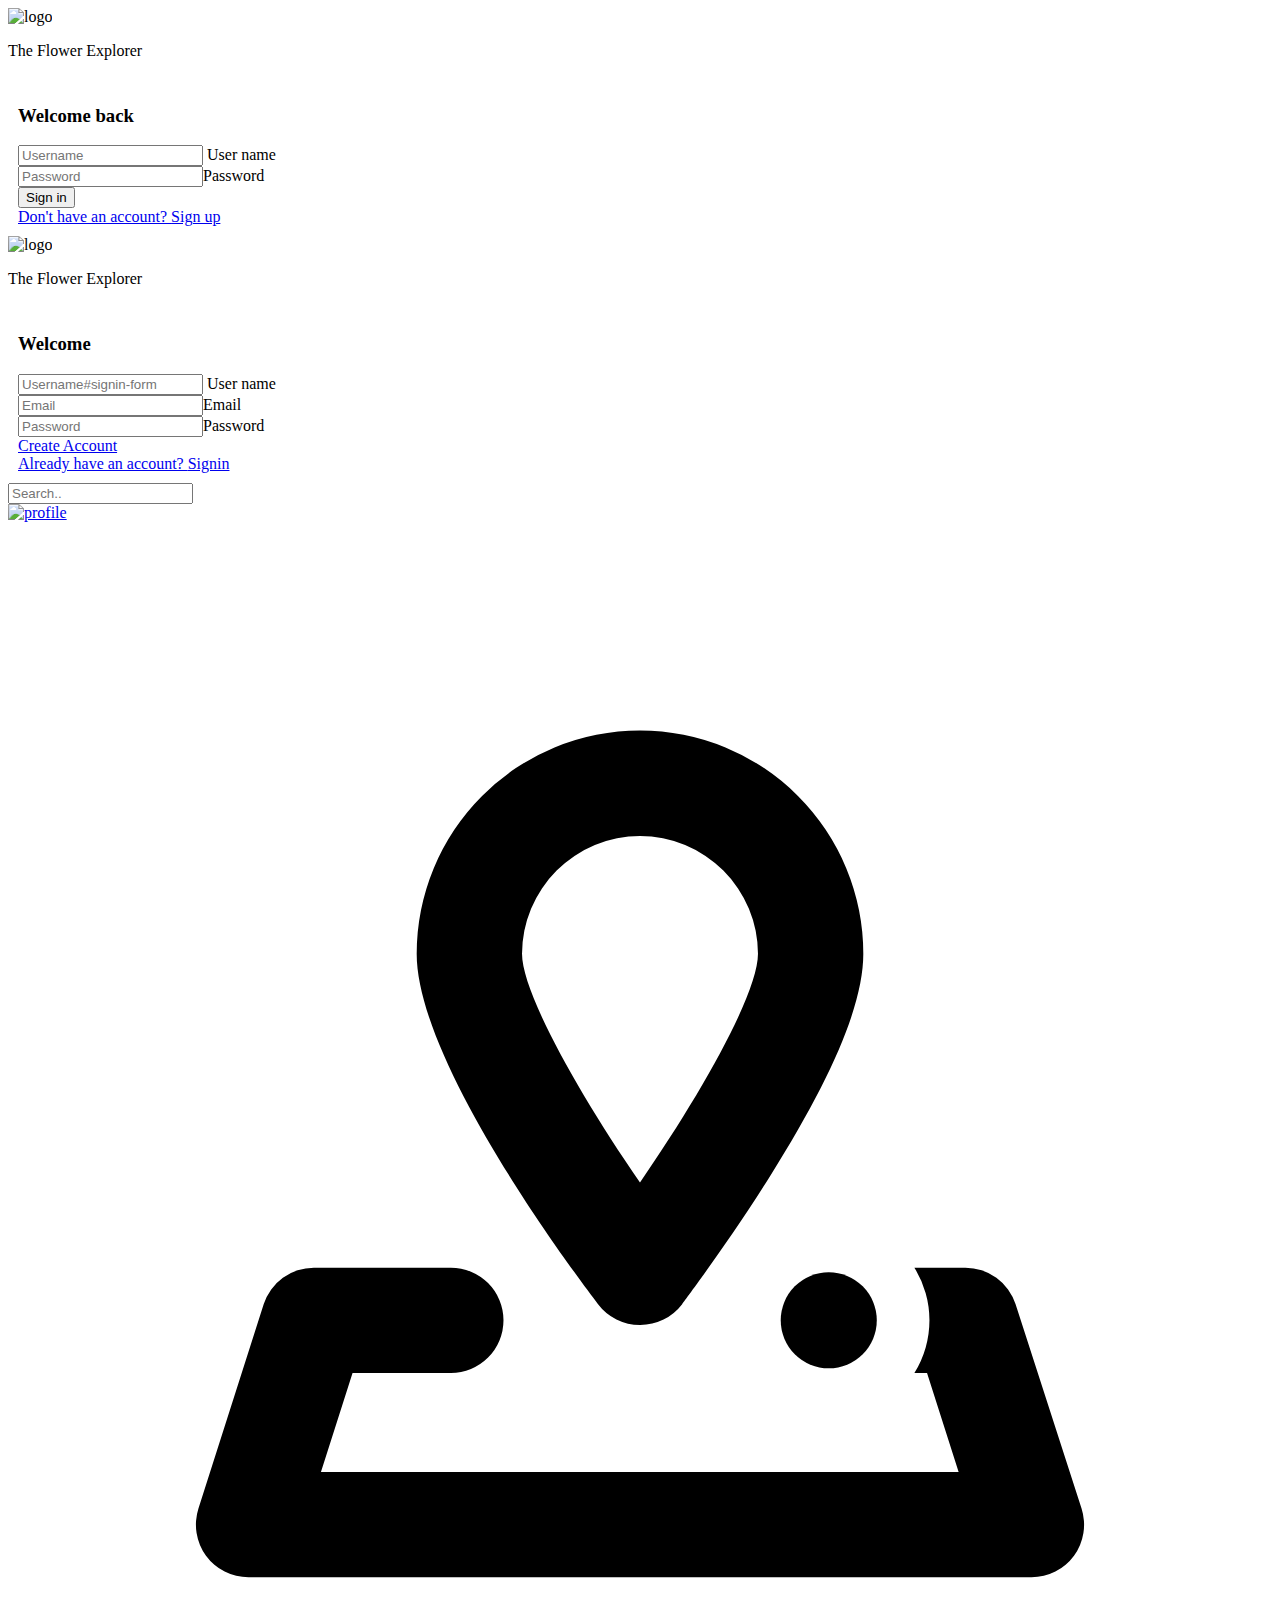
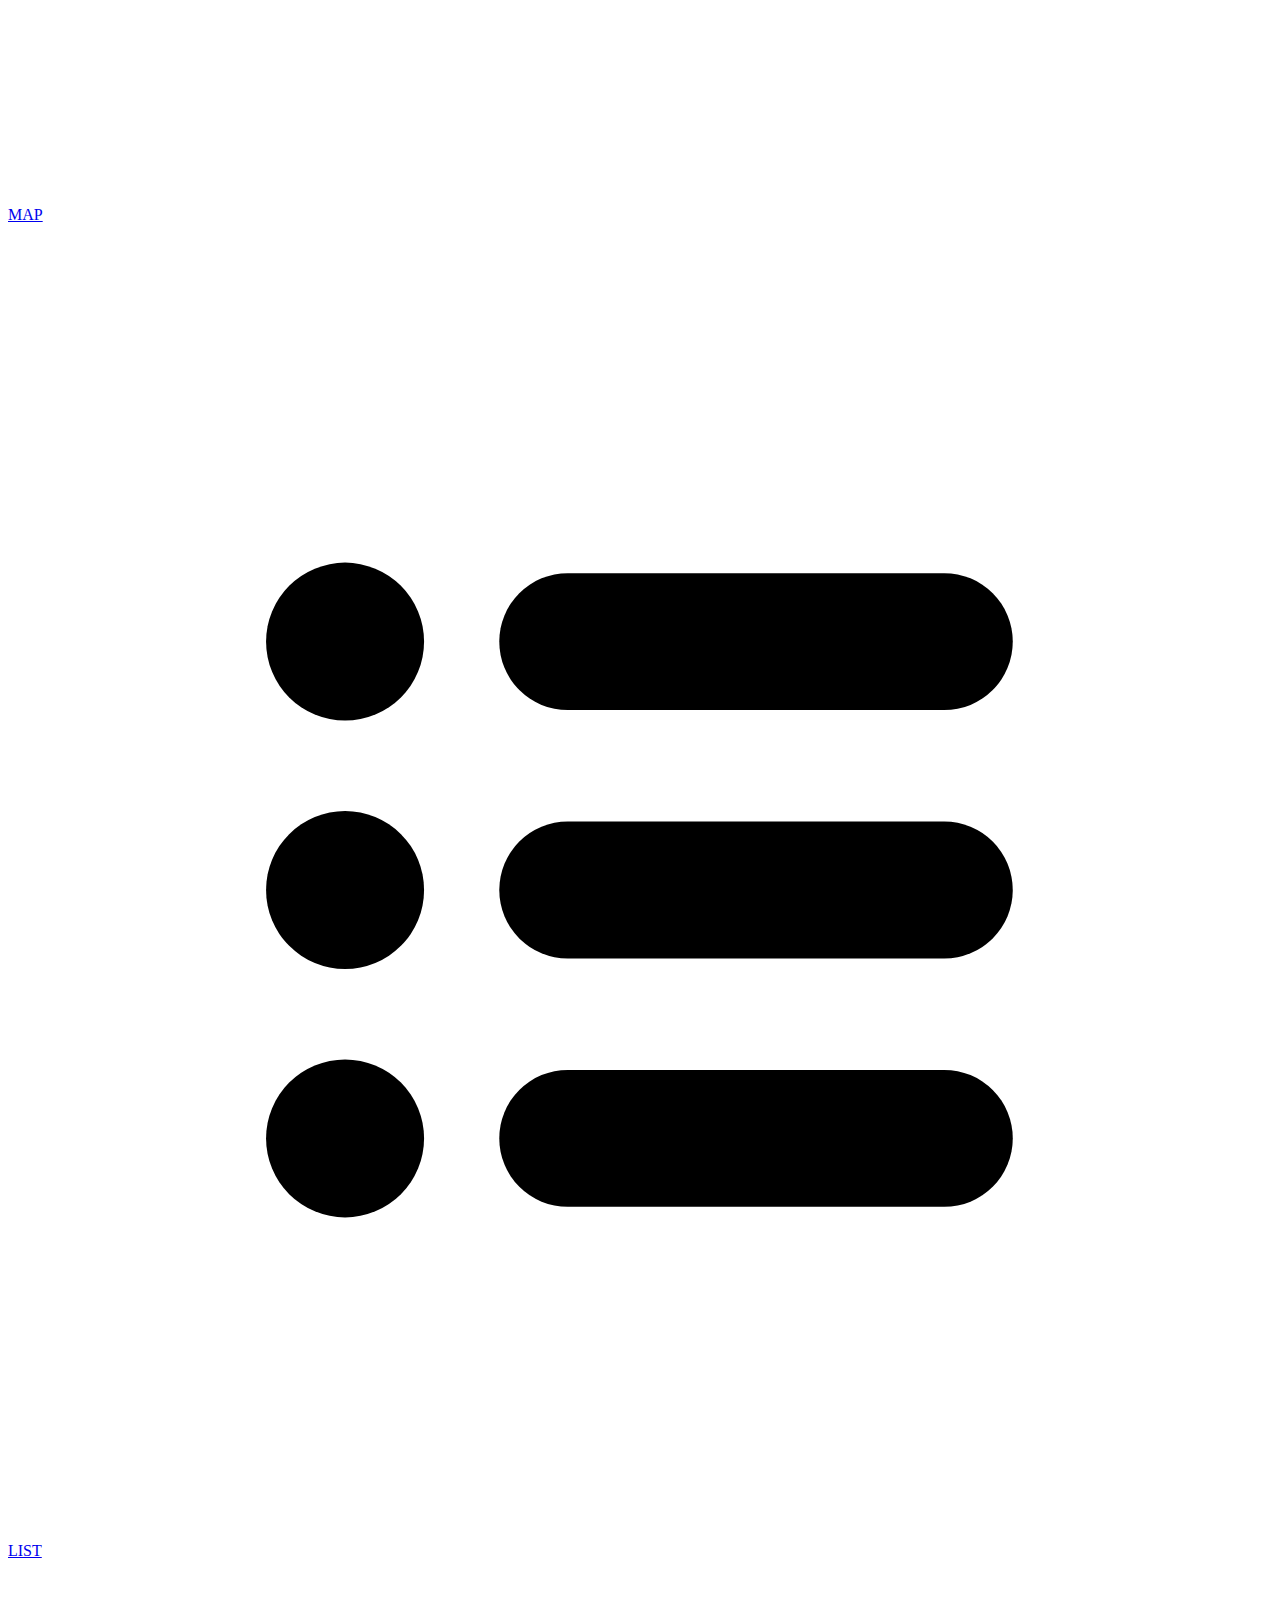
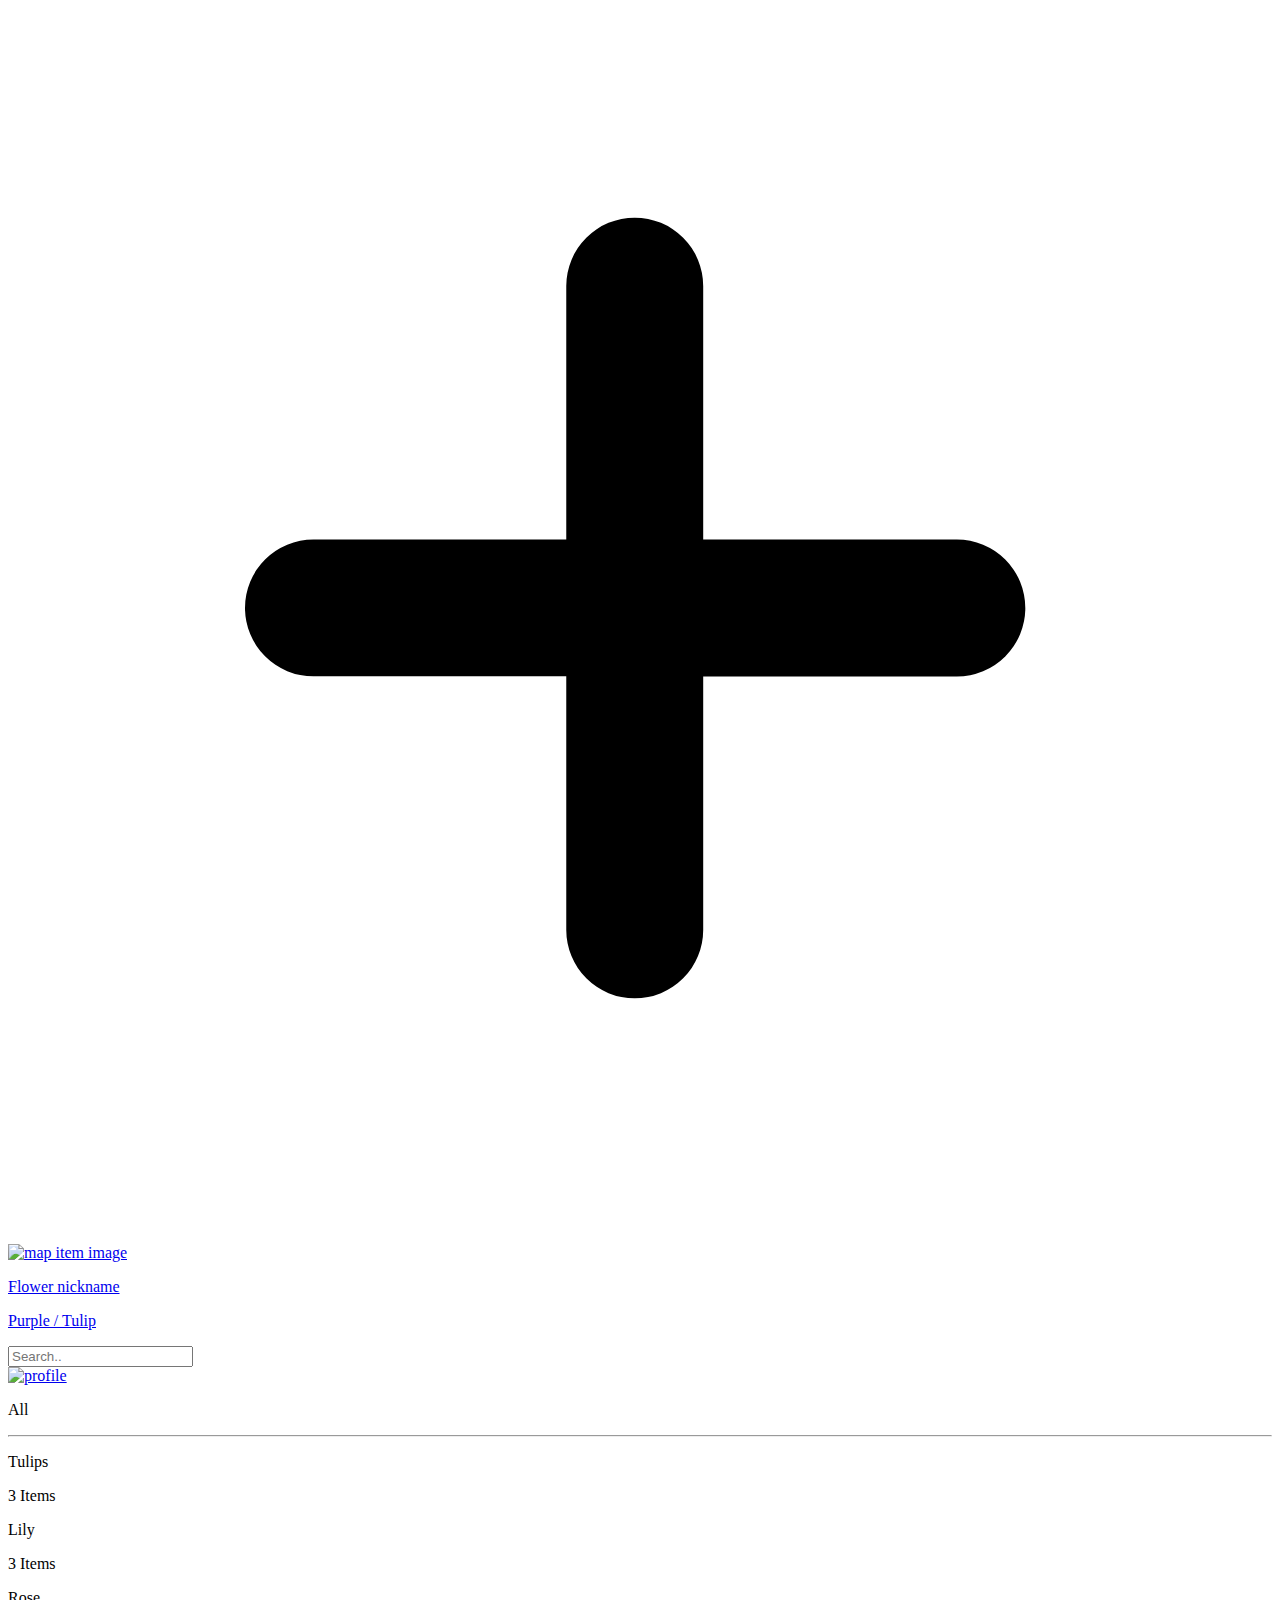
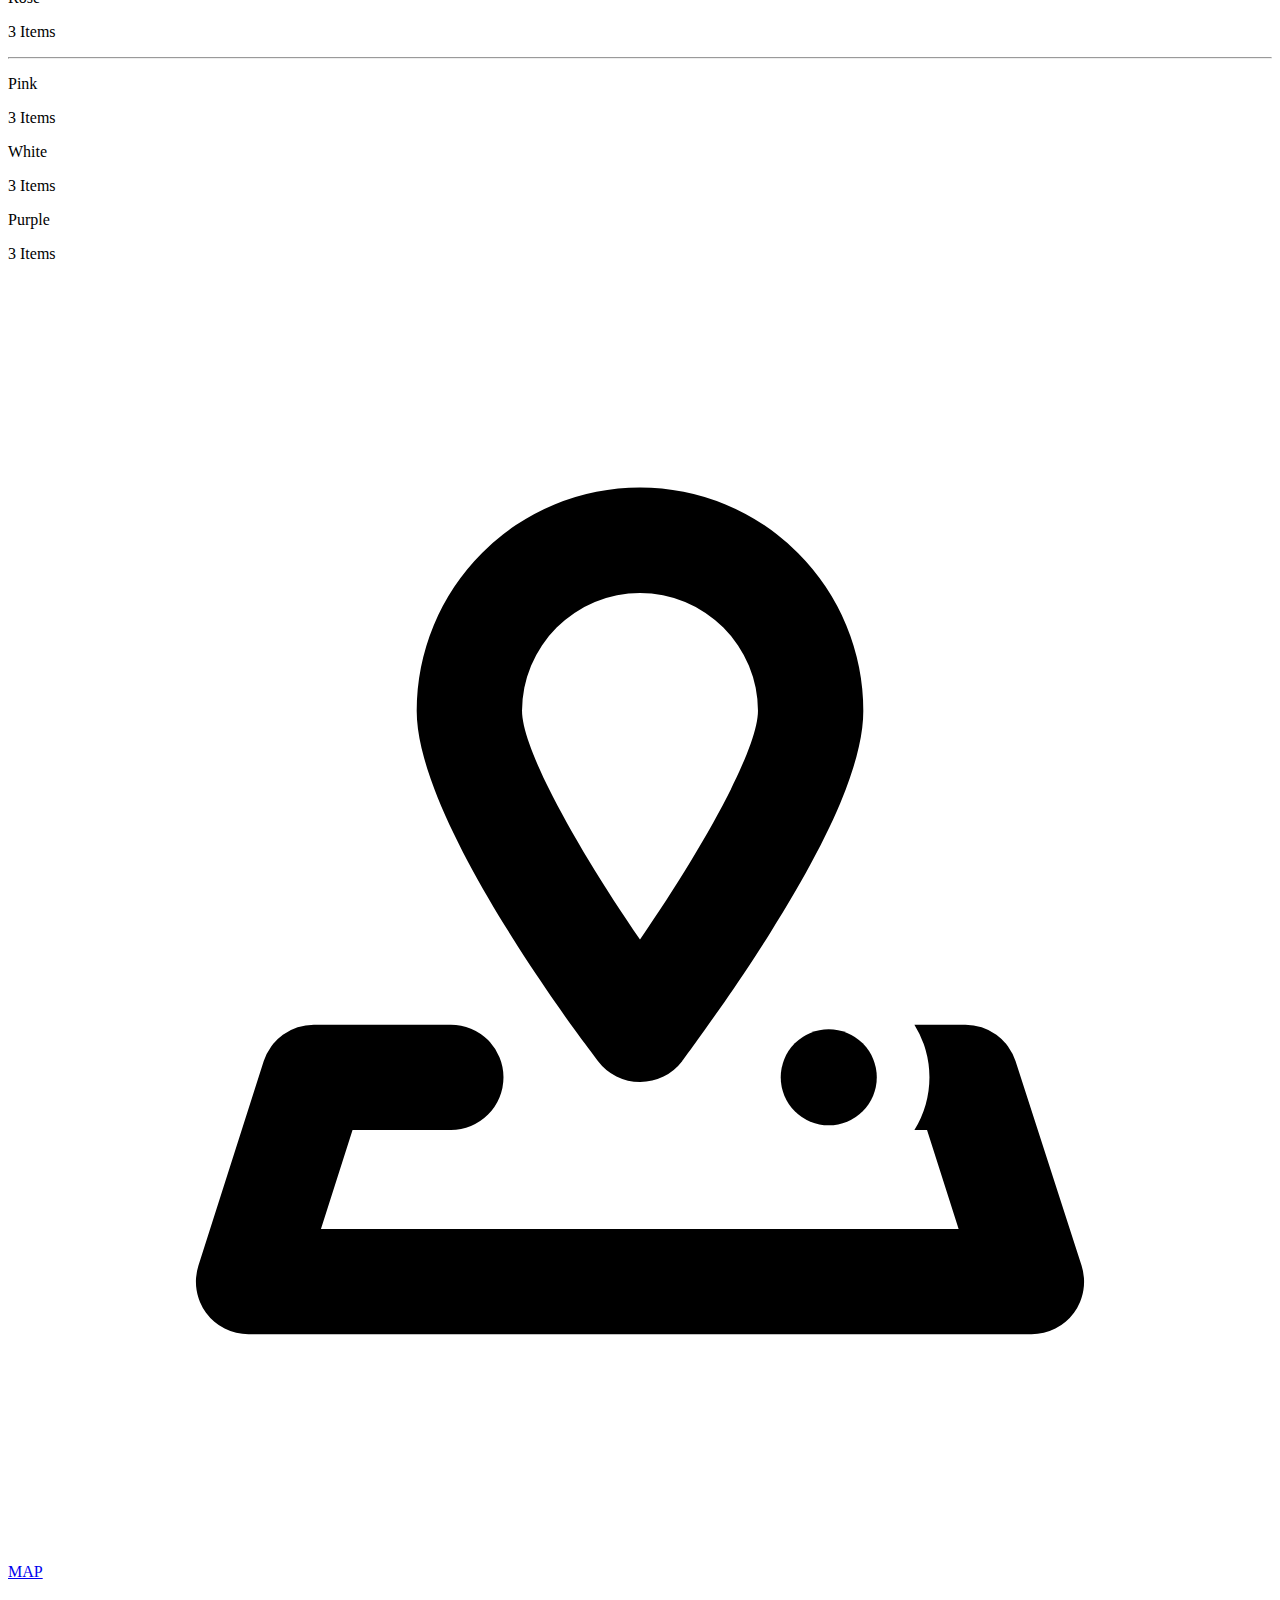
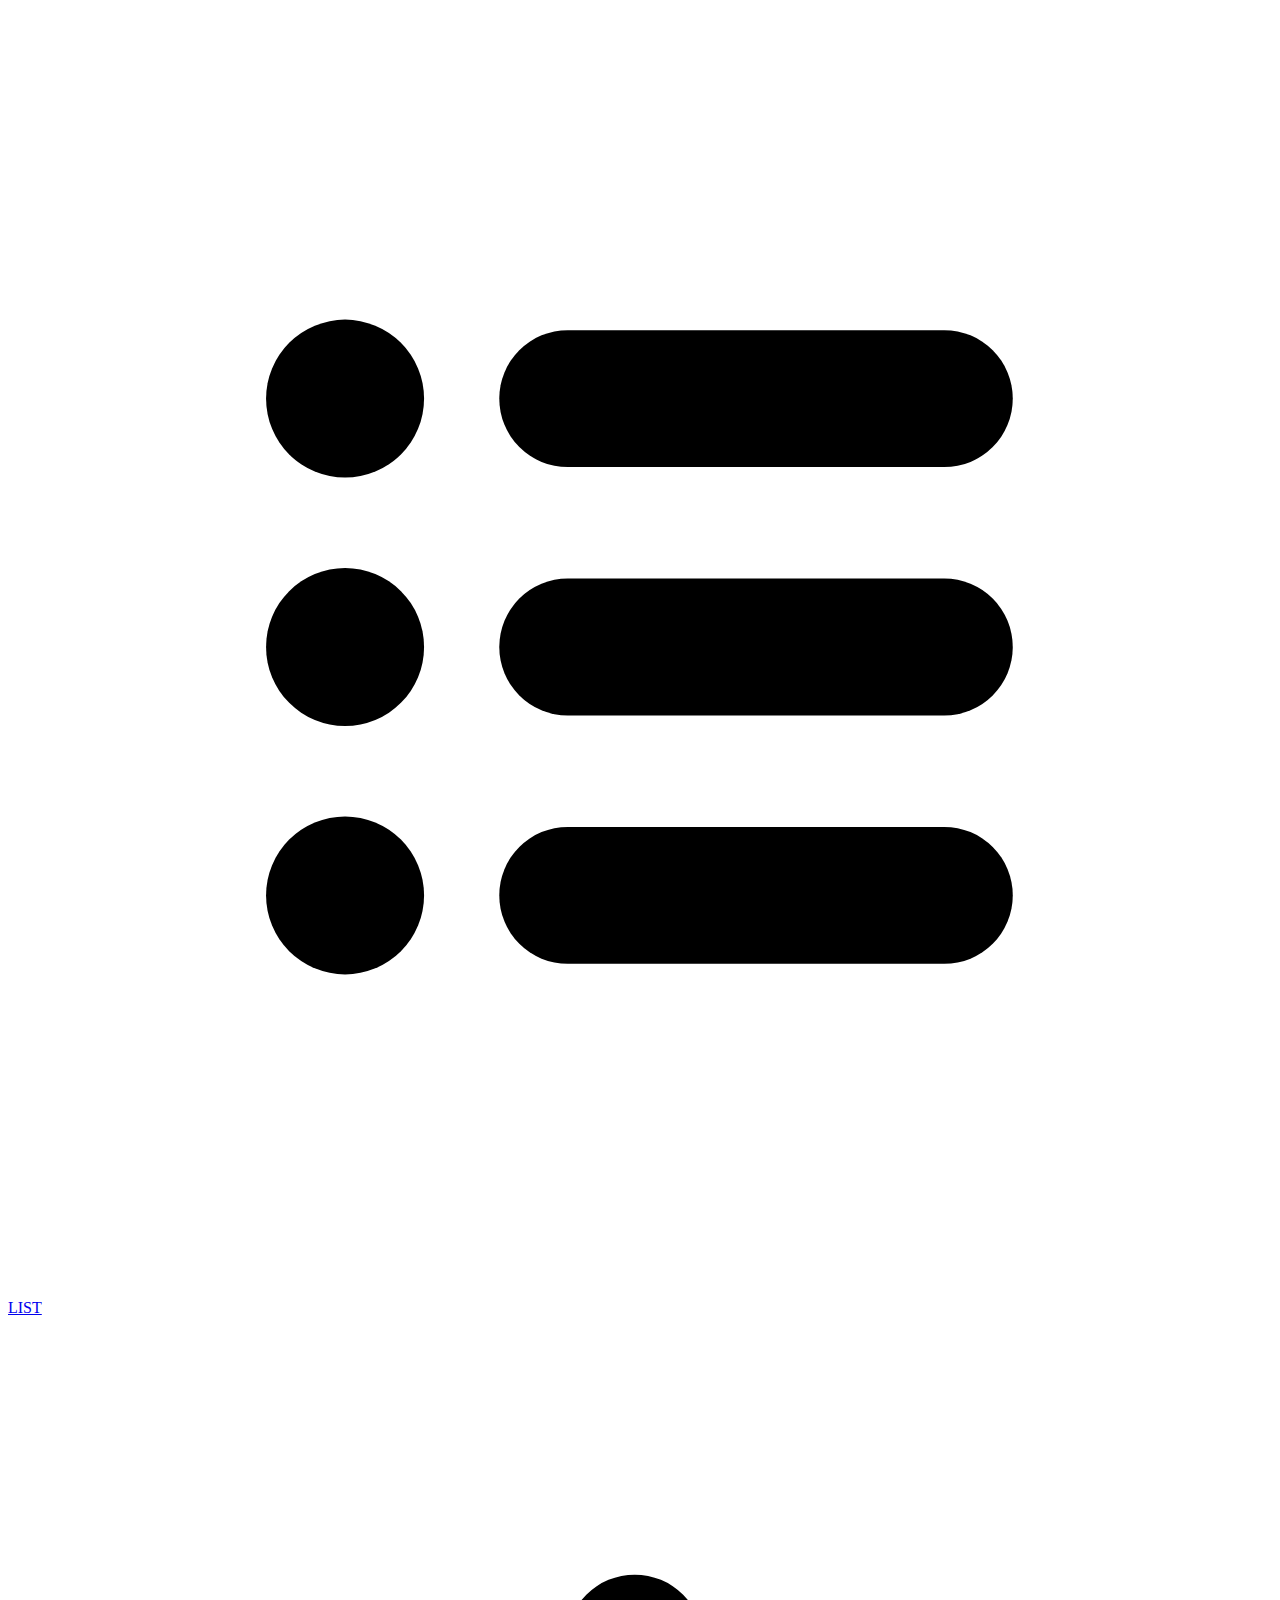
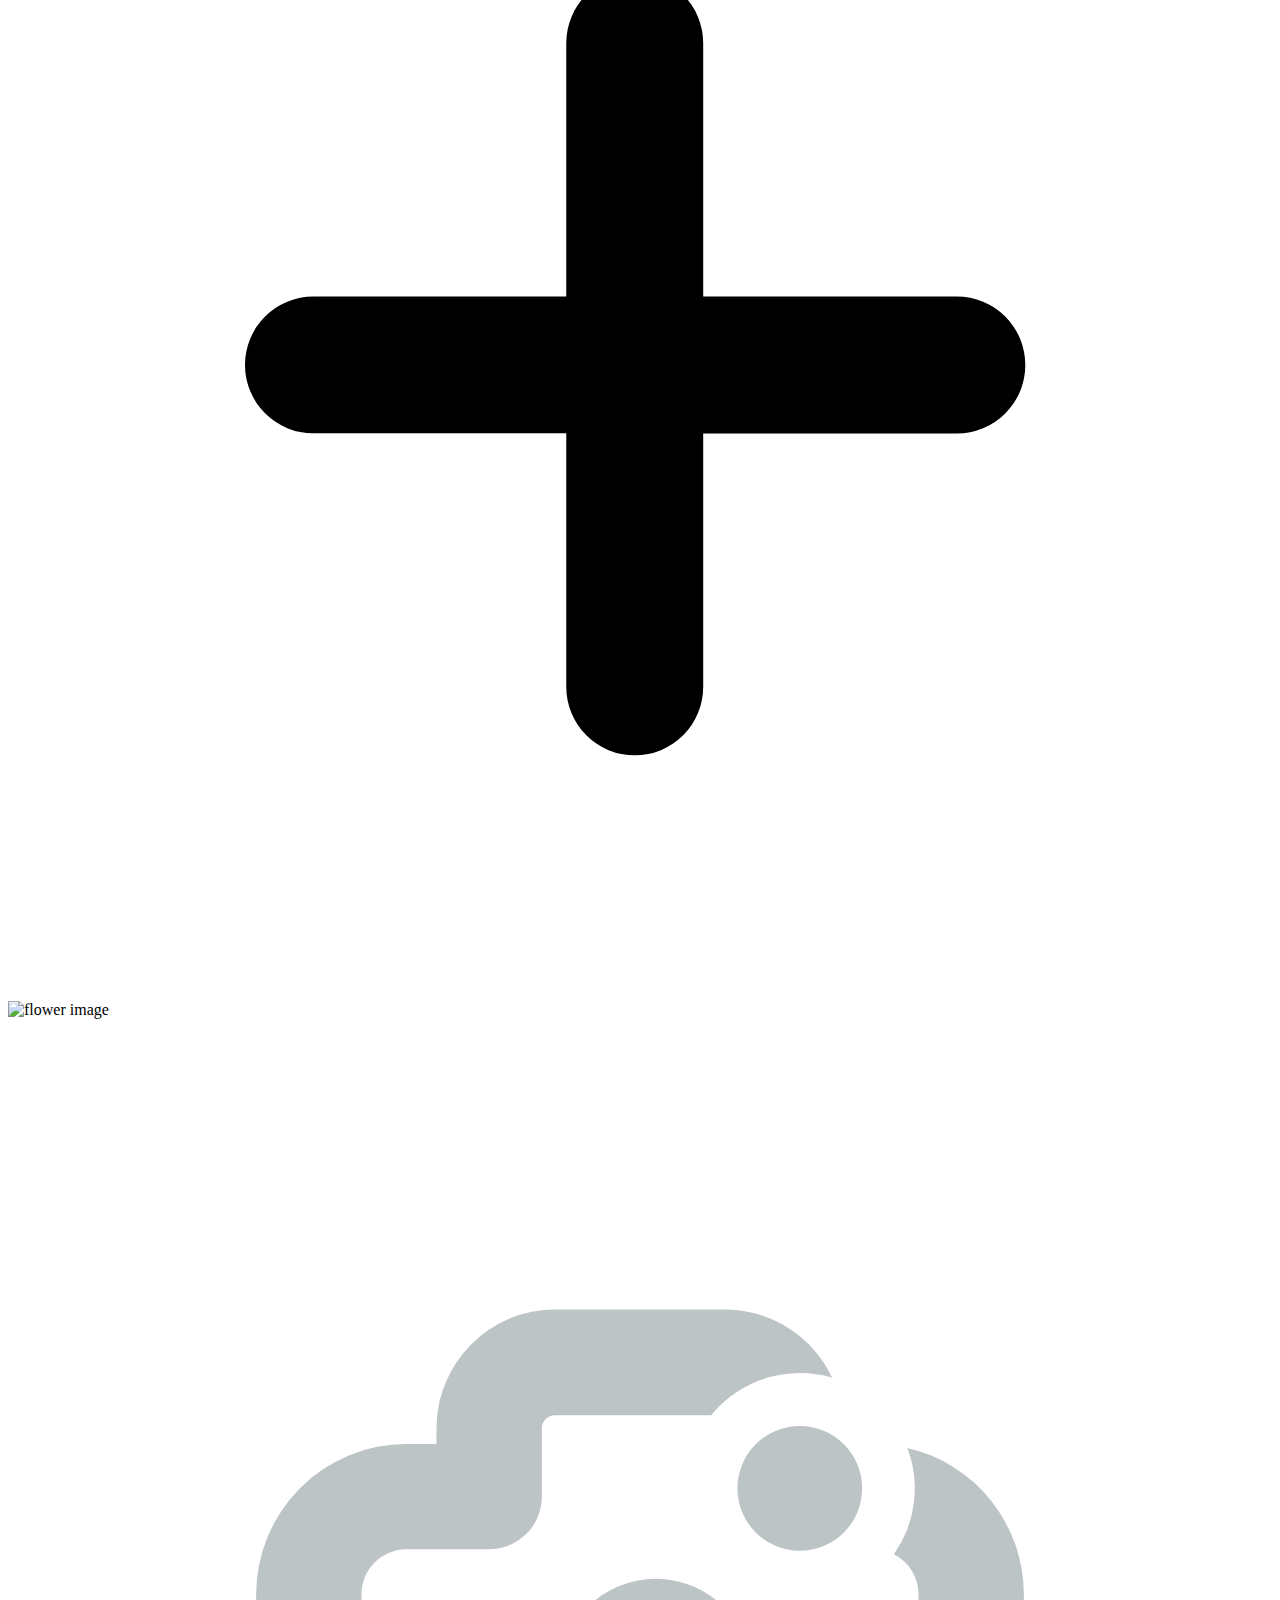
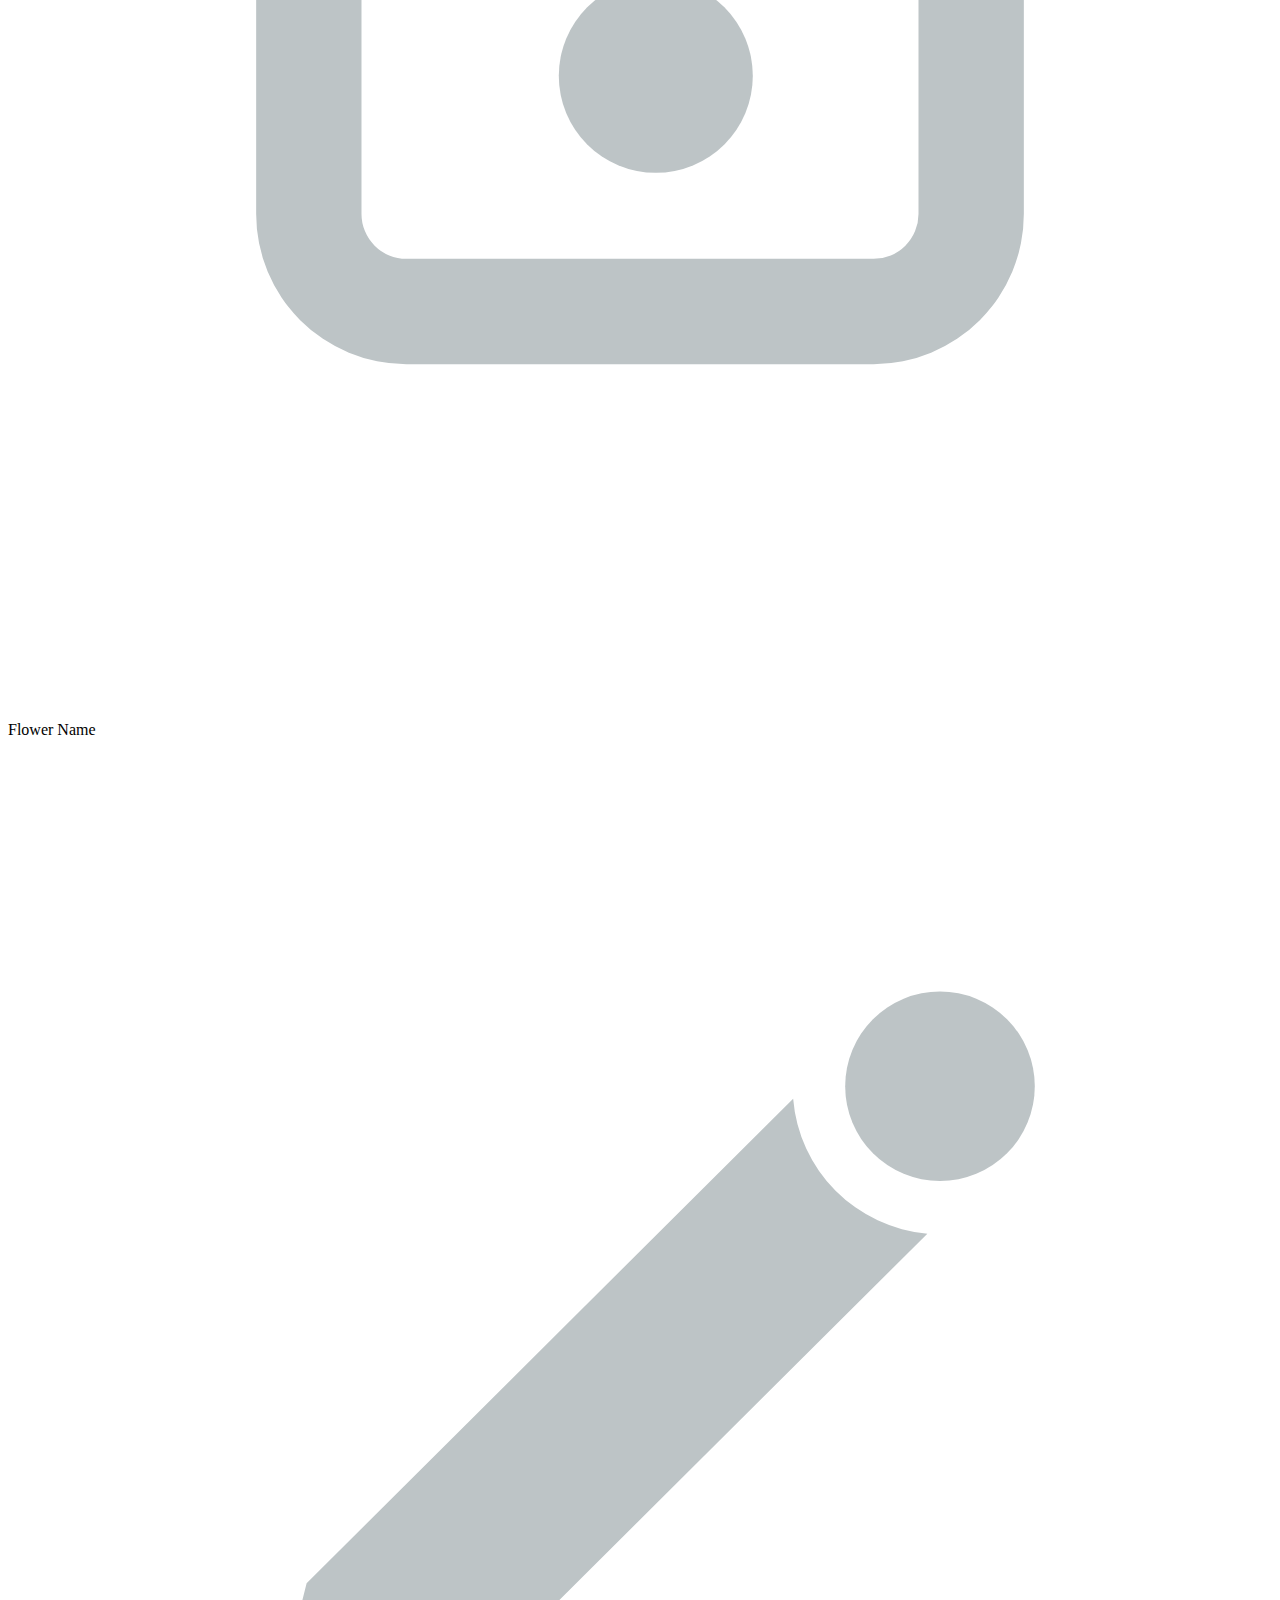
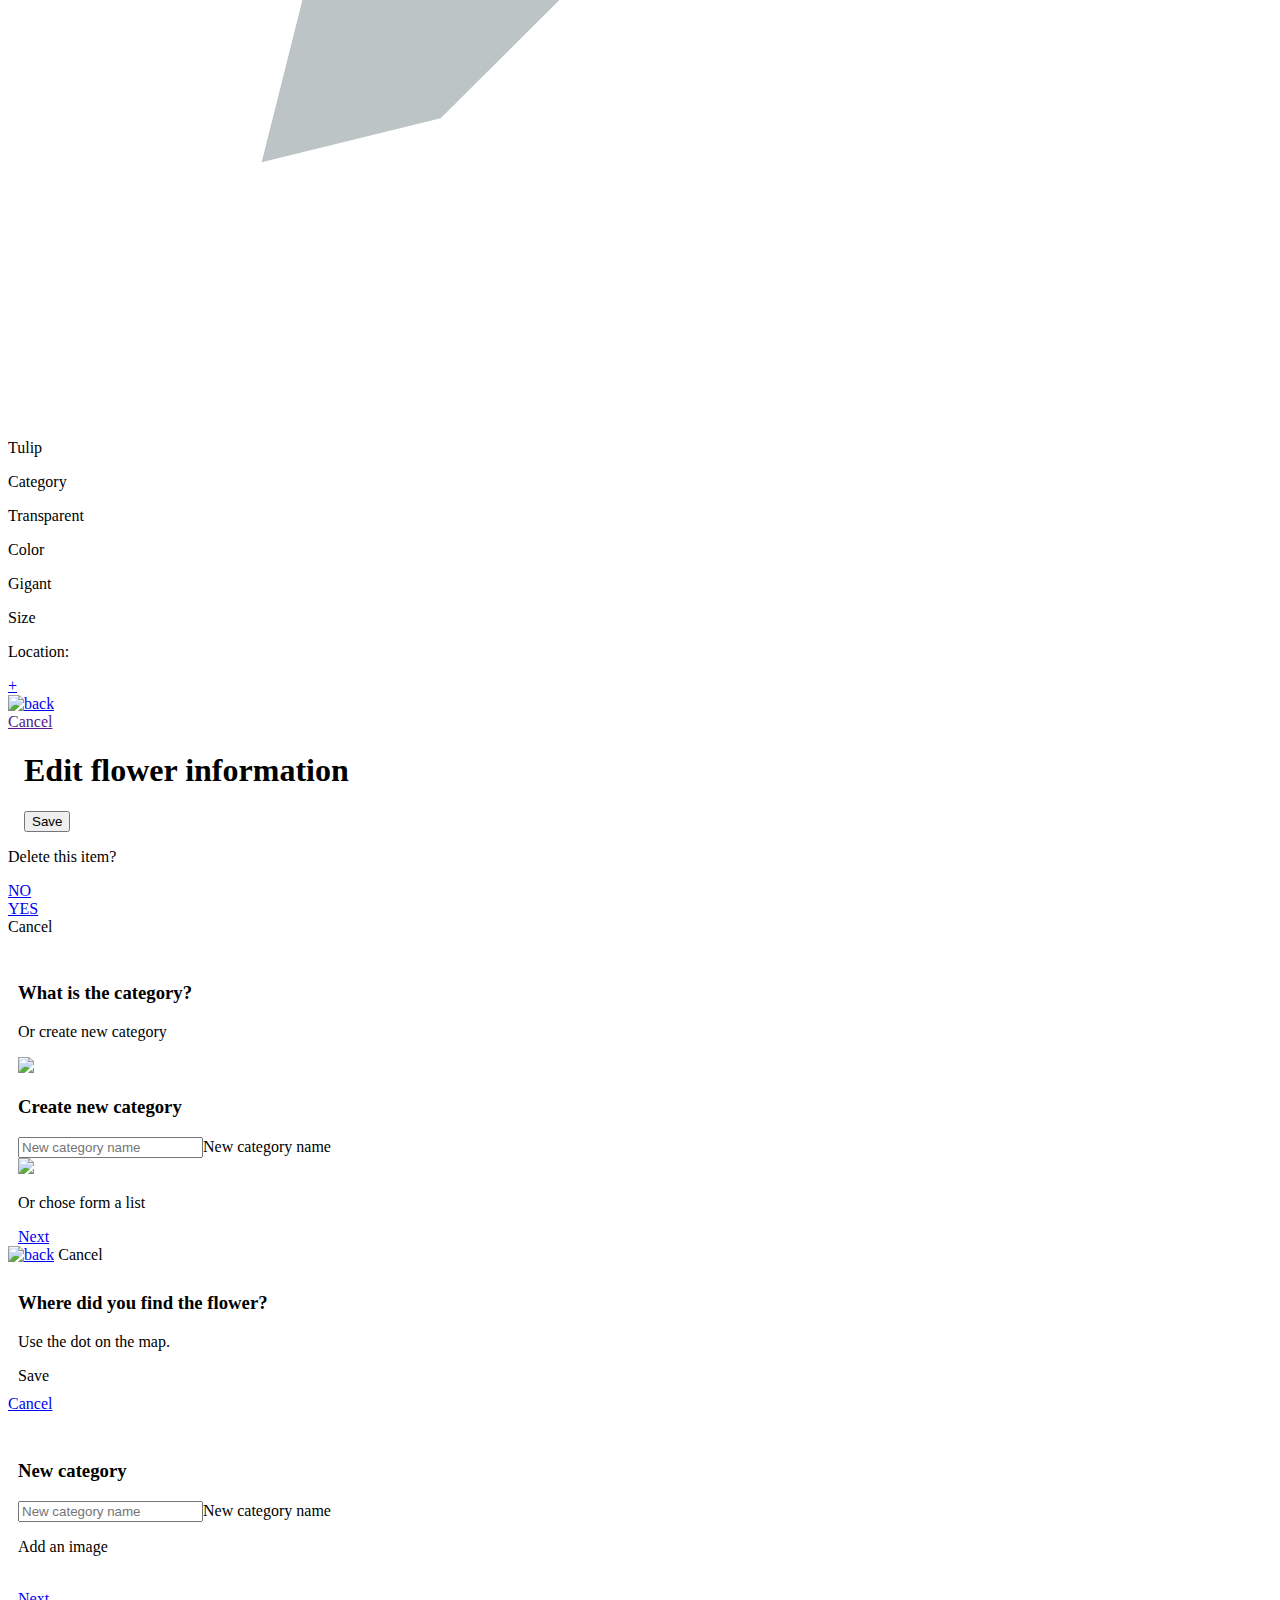
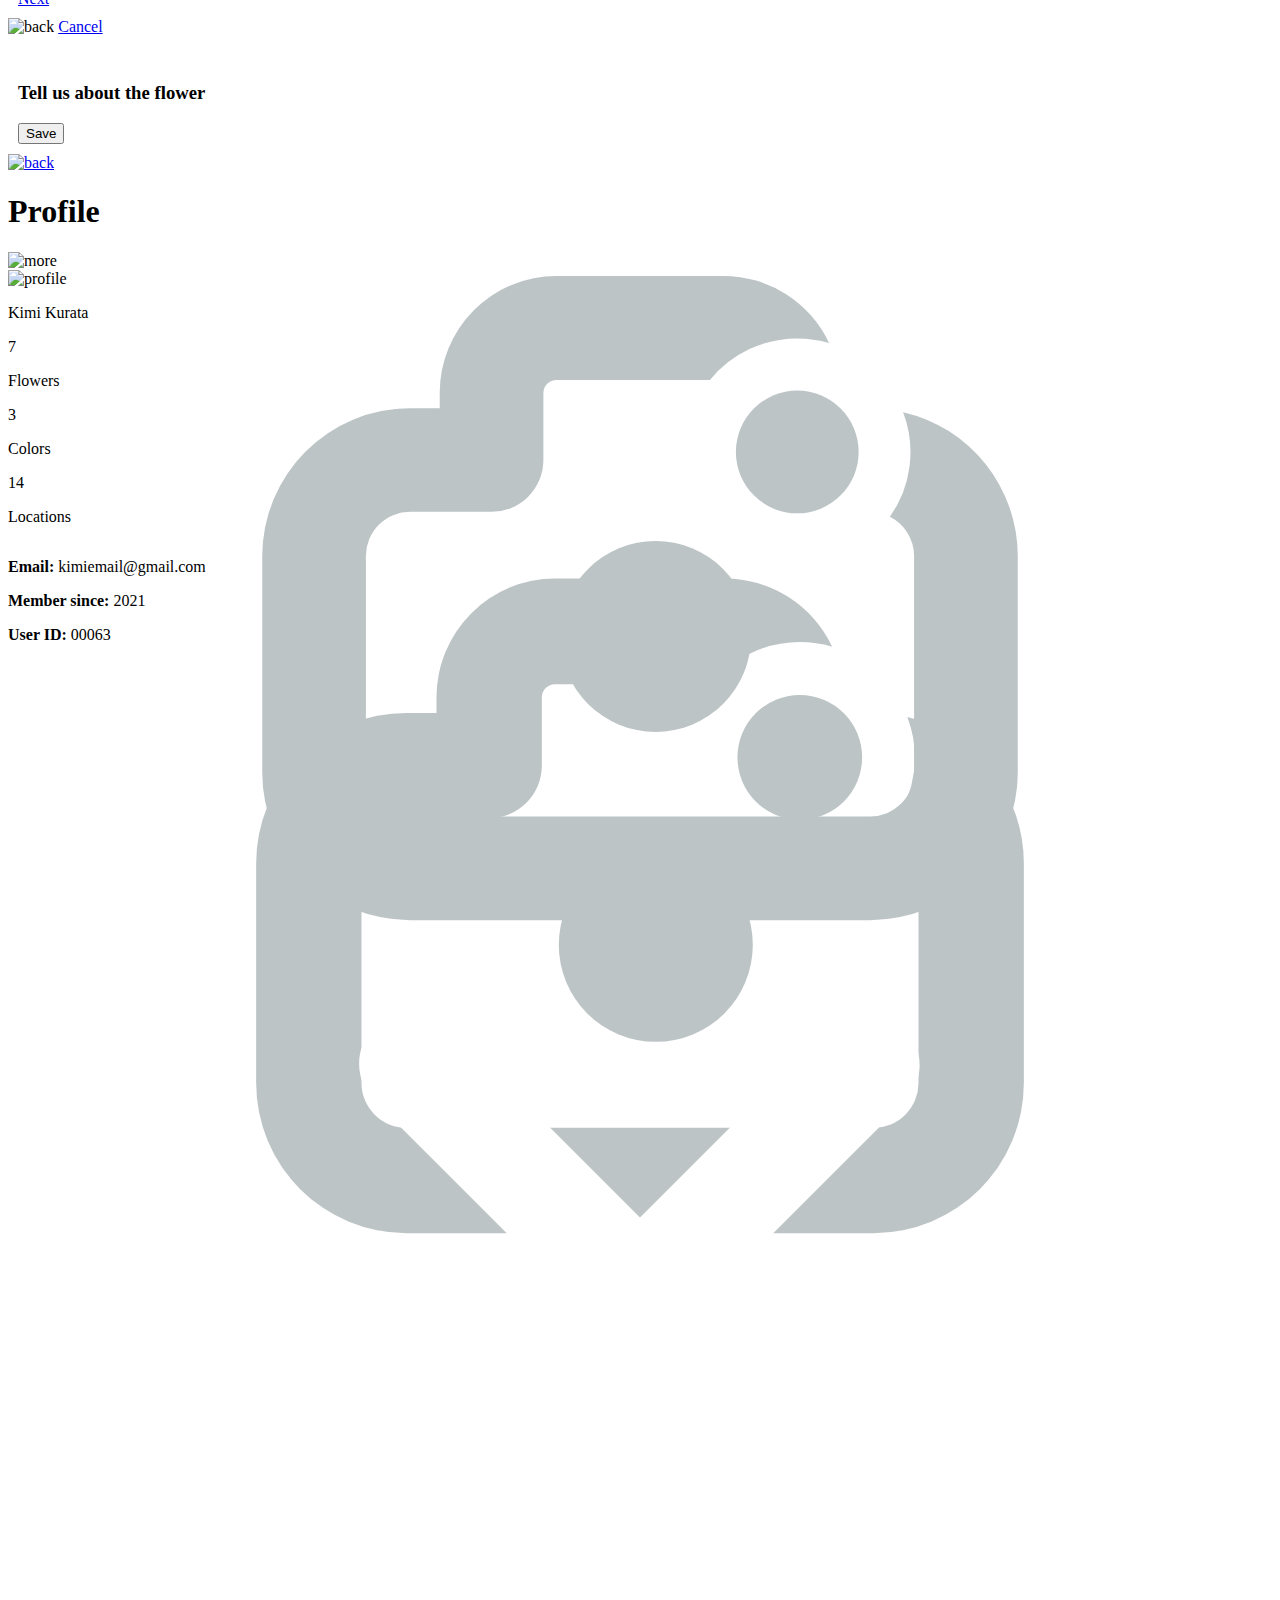
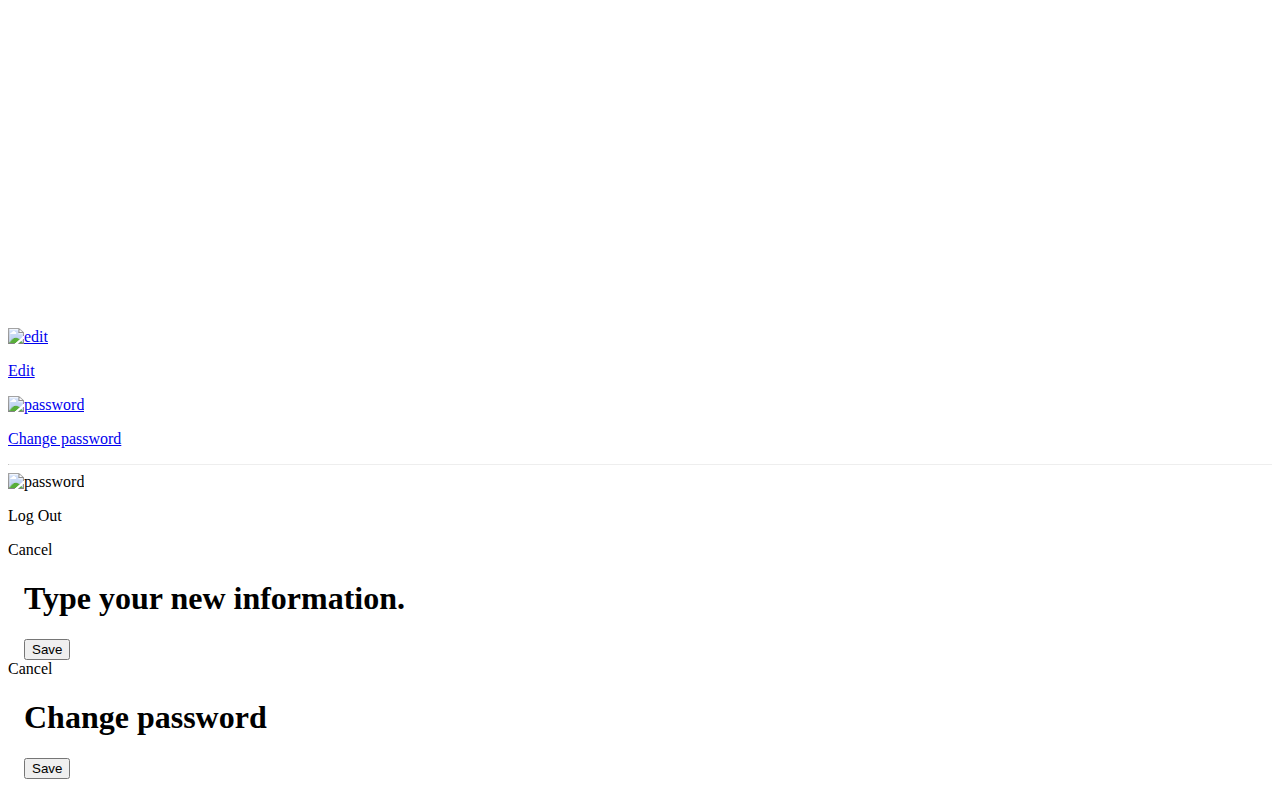
==== commit a505399e: "navigation fixes + create and edit flower, user, location forms working" ====
--- a/kurata.kimi/index.html
+++ b/kurata.kimi/index.html
@@ -25,6 +25,7 @@
 	<script src="js/functions.js"></script>
 	<script src="js/pages.js"></script>
 	<script src="js/parts.js"></script>
+	<script src="js/forms.js"></script>
 	<script src="js/signin.js"></script>
 	<script src="js/maps.js"></script>
 
@@ -85,7 +86,6 @@
 
 
 
-
 	<!-- SIGN UP -->
 	<section data-role="page" id="page-signup">
 		<div data-role="main" class="display-flex flex-vertical">
@@ -125,8 +125,8 @@
 	<!-- PAGE MAP-->
 	<section data-role="page" id="page-map" class="">
 			
-		<div class="flex-row-nowrap-between-center">
-			<div class="flex-stretch search-container">
+		<div class="flex-row-nowrap-between-center search-container">
+			<div class="flex-stretch ">
 				<form  action="">
 					<input class="search-bar" type="text" name="search" placeholder="Search.."/>
 				</form>
@@ -149,7 +149,6 @@
 		</div> -->
 
 
-		<div class="map"></div>
 			<!-- MAP PAGE MARKERS DESIGN  -->
 			<!-- <div class="map-area flex-col-center-center">
 				<div class="flex-col-center-center" data-activate="#map-item-modal">
@@ -160,6 +159,8 @@
 				</div>
 				
 			</div> -->
+		<div class="map"></div>
+
 		<footer class="bottom-nav map-footer" data-role="footer">
 			<div class="flex-row-nowrap-start-center">
 				<a class="bottom-nav-link map-link flex-col-center-center" href="#page-map">
@@ -175,7 +176,7 @@
 				</a>
 			</div>
 		</footer>
-		<a class="" href="#page-set-category" ><div class="add-btn flex-col-center-center"><svg id="iconadd" class="icon icon-sm" xmlns="http://www.w3.org/2000/svg" viewBox="0 0 120 120"><path d="M90.08,53.5H66V29.44a6.5,6.5,0,1,0-13,0v8.05h0v16H29a6.5,6.5,0,0,0,0,13H53V90.56a6.5,6.5,0,0,0,6.5,6.5h0a6.5,6.5,0,0,0,6.5-6.5V66.5H90.08a6.5,6.5,0,0,0,0-13Z" /></svg></div></a>
+		<a class="" href="#page-set-category" data-setnavigateback="-2" ><div class="add-btn flex-col-center-center"><svg id="iconadd" class="icon icon-sm" xmlns="http://www.w3.org/2000/svg" viewBox="0 0 120 120"><path d="M90.08,53.5H66V29.44a6.5,6.5,0,1,0-13,0v8.05h0v16H29a6.5,6.5,0,0,0,0,13H53V90.56a6.5,6.5,0,0,0,6.5,6.5h0a6.5,6.5,0,0,0,6.5-6.5V66.5H90.08a6.5,6.5,0,0,0,0-13Z" /></svg></div></a>
 		<div class="modal" id="map-item-modal">
 			<div class="modal-back" data-deactivate="#map-item-modal"></div>
 			<div class="modal-drawer bottom top-rounded">
@@ -238,9 +239,9 @@
 				<p class="list-filter-title">Rose</p>
 				<p class="list-filter-counts">3 Items</p>
 			</div>
-			<a class="card dark flex-col-center-center " href="#page-new-category">
+<!-- 			<a class="card dark flex-col-center-center " href="#page-new-category">
 				<p class=" list-filter-title">+</p>
-			</a>
+			</a> -->
 			<hr class="list-filter-separator"style="border-right: 1px solid var(--color-neutral-medium;">
 			<div class="card flex-col-center-start list-filter-item ">
 				<p class="list-filter-title">Pink</p>
@@ -261,24 +262,8 @@
 			
 			<div class="display-flex flex-vertical flowerlist">
 				<div class="flowerlist-item" data-template="#flowerlist-item-template"></div>
-                <div class="flowerlist-item" data-template="#flowerlist-item-template"></div>
-                <div class="flowerlist-item" data-template="#flowerlist-item-template"></div>
-                <div class="flowerlist-item" data-template="#flowerlist-item-template"></div>
-                <div class="flowerlist-item" data-template="#flowerlist-item-template"></div>
-                <div class="flowerlist-item" data-template="#flowerlist-item-template"></div>
-                <div class="flowerlist-item" data-template="#flowerlist-item-template"></div>
-                <div class="flowerlist-item" data-template="#flowerlist-item-template"></div>
-                <div class="flowerlist-item" data-template="#flowerlist-item-template"></div>
-                <div class="flowerlist-item" data-template="#flowerlist-item-template"></div>
-                <div class="flowerlist-item" data-template="#flowerlist-item-template"></div>
-                <div class="flowerlist-item" data-template="#flowerlist-item-template"></div>
-                <div class="flowerlist-item" data-template="#flowerlist-item-template"></div>
-                <div class="flowerlist-item" data-template="#flowerlist-item-template"></div>
-                <div class="flowerlist-item" data-template="#flowerlist-item-template"></div>
-            </div>
-		</div>
-		
-		
+      </div>
+		</div>
 		<footer class="bottom-nav" data-role="footer">
 			<div class="flex-row-nowrap-start-center">
 				<a class="bottom-nav-link map-link flex-col-center-center" href="#page-map">
@@ -292,7 +277,7 @@
 				</a>
 			</div>
 		</footer>
-		<a class="" href="#page-set-category" ><div class="add-btn flex-col-center-center"><svg id="iconadd" class="icon icon-sm" xmlns="http://www.w3.org/2000/svg" viewBox="0 0 120 120"><path d="M90.08,53.5H66V29.44a6.5,6.5,0,1,0-13,0v8.05h0v16H29a6.5,6.5,0,0,0,0,13H53V90.56a6.5,6.5,0,0,0,6.5,6.5h0a6.5,6.5,0,0,0,6.5-6.5V66.5H90.08a6.5,6.5,0,0,0,0-13Z" /></svg></div></a>
+		<a class="" href="#page-set-info" ><div class="add-btn flex-col-center-center"><svg id="iconadd" class="icon icon-sm" xmlns="http://www.w3.org/2000/svg" viewBox="0 0 120 120"><path d="M90.08,53.5H66V29.44a6.5,6.5,0,1,0-13,0v8.05h0v16H29a6.5,6.5,0,0,0,0,13H53V90.56a6.5,6.5,0,0,0,6.5,6.5h0a6.5,6.5,0,0,0,6.5-6.5V66.5H90.08a6.5,6.5,0,0,0,0-13Z" /></svg></div></a>
 	</section>
 
 
@@ -303,12 +288,11 @@
 
 	<!-- PAGE FLOWER PROFILE -->
 	<section data-role="page" id="page-flower-profile">
-		
 		<div data-role="main " class="overscroll-x" id="flower-profile-main">
 			<div class="flower-image-container ">
 				<img class="flower-image image-cover" src="images/tulips.jpeg" alt="flower image"/>
 				<div class="flex-row-nowrap-end-start">
-					<div class="edit-flower-img">+</div>
+					<div class="edit-flower-img flex-col-center-center"><svg id="iconcamera" class="icon icon-ssm" xmlns="http://www.w3.org/2000/svg" viewBox="0 0 120 120"><path d="M85.38,40.72a10.8,10.8,0,0,1-1.28,10.1,4.24,4.24,0,0,1,2.34,3.78V75.47a4.26,4.26,0,0,1-4.26,4.26H37.82a4.26,4.26,0,0,1-4.26-4.26V54.6a4.26,4.26,0,0,1,4.26-4.26h7.86a5,5,0,0,0,5-5V38.86a1.26,1.26,0,0,1,1.25-1.25H66.75a10.9,10.9,0,0,1,8.42-4,11.11,11.11,0,0,1,3.07.44,11.27,11.27,0,0,0-10.17-6.47H51.93A11.27,11.27,0,0,0,40.68,38.86v1.48H37.82A14.27,14.27,0,0,0,23.56,54.6V75.47A14.27,14.27,0,0,0,37.82,89.73H82.18A14.27,14.27,0,0,0,96.44,75.47V54.6A14.26,14.26,0,0,0,85.38,40.72Z" style="fill:#bdc4c6"/><circle cx="75.17" cy="44.56" r="5.92" style="fill:#bdc4c6"/><circle cx="61.5" cy="62.36" r="9.21" style="fill:#bdc4c6"/></svg></div>
 				</div>
 				<div class="flex-col-start-start corners">
 					<img class="inverted-corner" src="images/inverted_corner.svg" alt=""/>
@@ -324,31 +308,34 @@
 					</div>
 				</div>
 			</div>
-			<div class="container top-padding-xs flower-info-box">
-				<div class="flex-row-nowrap-start-center">
-					<p class="text-light text-gray flower-info" style="color: var(--color-main-medium); font-weight: 600;">Category:&nbsp;</p>
-					<p class="text-light text-gray flower-info flower-data-type">Tulip</p>
-				</div>
-				<div class="flex-row-nowrap-start-center">
-					<p class="text-light text-gray flower-info" style="color: var(--color-main-medium); font-weight: 600;">Color:&nbsp;</p>
-					<p class="text-light text-gray flower-info flower-data-color">Transparent</p>
-				</div>
-				<div class="flex-row-nowrap-start-center">
-					<p class="text-light text-gray flower-info" style="color: var(--color-main-medium); font-weight: 600;">Size:&nbsp;</p>
-					<p class="text-light text-gray flower-info flower-data-size">Gigant</p>
-				</div>
-				<p class="bottom-padding-xs flower-location-title-box">Location:</p>
-			</div>
-			<div class="map profile-map-conainer">
+			<div class="container top-padding-xs flower-info-box flex-row-nowrap-start-center">
+				<div class="flex-col-start-center flower-info-box">
+					<p class=" flower-info  flower-info-text flower-data-type" >Tulip</p>
+					<p class=" flower-info  flower-info-title" >Category</p>
+				</div><div class="vertical-separation"></div>
+				<div class="flex-col-start-center flower-info-box">
+					<p class=" flower-info  flower-info-text flower-data-color">Transparent</p>
+					<p class=" flower-info  flower-info-title" >Color</p>
+				</div><div class="vertical-separation"></div>
+				<div class="flex-col-start-center flower-info-box">
+					<p class=" flower-info flower-info-text flower-data-size">Gigant</p>
+					<p class=" flower-info  flower-info-title" >Size</p>
+				</div>
+			</div>
+				<p class="bottom-padding-xs flower-location-title-box container">Location:</p>
+
+			<div >
+				<div class="position-relative">
+					<a href="#page-set-location" class="add-location-btn js-chooseflower" data-setnavigateback="-2">&plus;</a>
+				</div>
+				<div class="map profile-map-conainer"></div>
 			<!-- 	<img class="flower-image image-cover" src="images/map_placeholder2.png" alt="flower image"/> -->
 			</div>
 		</div>
 		<header data-role="header" class="floating-header" id="flower-profile-topnav">
 			<a class="flex-col-center-center back-icon-link" href="#" data-rel="back">
 					<img class="icon-md icon" src="images/icons/arrow_w.svg" alt="back"></a>
-
-		</header>
-
+		</header>
 	</section>
 
 
@@ -364,36 +351,16 @@
 			<a class="zindex10" href="" data-rel="back">Cancel</a>
 		</header>
 		<div class="" data-role="main" >
-			<form class="form fill-parent display-flex flex-vertical" data-ajax="false"  id="edit-flower-form" style="padding:0 1em">
+			<form class="form fill-parent display-flex flex-vertical" data-ajax="false"  id="flower-edit-form" style="padding:0 1em">
 				<div class="flex-stretch position-relative">
-					<div class="fill-parent overscroll position-absolute">
-						<h1 class="top-padding-xs">Edit flower information</h1>
-						<div class="form-control">
-							<label class="label-visible" for="flower-edit-name" />Flower name</label>
-							<input class="form-input-lined" type="text" id="flower-edit-name" data-role="none" placeholder="Flower name"/>
-						</div>
-						<div class="form-control ">
-							<label class="label-visible" for="flower-edit-color" >Color</label>
-							<input class="form-input-lined" type="text" id="flower-edit-color" data-role="none" placeholder="Flower color"/>
-						</div>
-						
-						<div class="form-control">
-							<label class="label-visible" for="flower-edit-size" />Size</label>
-							<input class="form-input-lined" type="text" id="flower-edit-size" data-role="none" placeholder="Flower size"/>
-						</div>
-						<a class="display-flex" data-activate="#delete-flower-modal" >
-							<div class="flex-col-center-center" href="" style="margin-right: 1em;"><svg id="icondelete" class="icon icon-sm" xmlns="http://www.w3.org/2000/svg" viewBox="0 0 120 120"><path d="M88.76,41.37a6.53,6.53,0,0,0-4.91-2.24H36.15a6.5,6.5,0,0,0-6.42,7.49L37.78,99a6.51,6.51,0,0,0,6.43,5.51H76.35A6.49,6.49,0,0,0,82.78,99l7.5-52.4A6.52,6.52,0,0,0,88.76,41.37ZM52.94,91.46l-.44,0a3,3,0,0,1-3-2.56L44.4,54a3,3,0,0,1,5.93-.87l5.14,34.9A3,3,0,0,1,52.94,91.46ZM76.72,54l-5.14,34.9a3,3,0,0,1-3,2.56l-.44,0a3,3,0,0,1-2.53-3.4l5.13-34.9a3,3,0,0,1,5.94.87Z" style="fill:#bdc4c6"/><path d="M74.84,27.15a11.45,11.45,0,0,1,2-6.5H67.45a8.11,8.11,0,0,0,0-.86,7.5,7.5,0,1,0-15,0,8.11,8.11,0,0,0,0,.86H34.69a6.5,6.5,0,1,0,0,13H76.86A11.45,11.45,0,0,1,74.84,27.15Z" style="fill:#bdc4c6"/><circle cx="86.34" cy="27.15" r="6.5" style="fill:#bdc4c6"/></svg></div>
-								
-							<p class="text-light text-gray">Delete tis item</p>
-
-						</a>
-
+					<h1 class="top-padding-xs">Edit flower information</h1>
+					<div class="fill-parent  overscroll position-absolute" id="edit-flower-input-container">
 					</div>
 				</div>
 				<div class="flex-none">
 					<div class="form-control">
-						<!-- <button type="submit" class="form-button">Save</button> -->
-						<a href="#page-flower-profile" class="primary-btn">Save</a>
+						<button type="submit" class="form-button">Save</button>
+						<!-- <a href="#page-flower-profile" class="primary-btn">Save</a> -->
 					</div>
 				</div>
 			</form>
@@ -429,75 +396,100 @@
 	<!-- PAGE ADD -->
 	<section data-role="page" id="page-set-category">
 		<header class="flex-row-nowrap-start-center" data-role="header">
-				<a class="" href="" data-rel="back"></a>
-				<a class="zindex10 " href="index.html#page-map" data-rel="back">Cancel</a>
+				<a class="" href="" ></a>
+				<a class="zindex10 js-navigateback-one">Cancel</a>
 		</header>
 		<div data-role="main" class="">
+			<input type="hidden" id="location-flower-chioce" />
 			<div class="progress-bar-container">
 				<div class="progress-bar percent50"></div>
 			</div>
 			<div class="illustration-contaier flex-col-center-center">
-				<img class="image-cover category-illustration" src="images/category_illustration.png" alt="">
-			</div>
-		</div>
-		<form class="form login-container" data-ajax="false"  id="category-form" style="padding:10px">
-			<h3 class="bottom-padding-xs">What is the Category?</h3>
-			<div class="form-control">
-				<select class="form-select-lined" id="select-category" name="example6">
-					<option value="" selected disabled hidden >Select an option</option>
-					<option value="Canada">Tulip</option>
-					<option value="Japan">Lili</option>
-					<option value="Mexico">Rose</option>
-				</select><span class="label-category-name"></span>
-			</div>
-			<div class="flex-row-center-center top-padding-xs bottom-padding-xs">
-				<a class="text-center text-bold text-highlight"  data-role="none" href="#page-new-category">Or create new category</a>
-			</div>
-			<div class="display-flex form-control">
-				<div class="flex-stretch"></div>
-				<div class="next-btn"><a class="primary-btn" href="#page-set-location">Next</a></div>
-			</div>			
+				<img id="set-category-illustration" class="image-cover category-illustration" src="images/category_illustration.png" alt="">
+			</div>
+		</div>
+		<form class="form login-container" data-ajax="false"  id="category-form" style="padding:10px 10px 0 10px;">
+				<div class="category-options-box ">
+					<div id="existing-category">
+						<h3 class="" >What is the category?</h3>
+						<div class="form-control bottom-padding-xs top-padding-xs" id="set-flower-select-box"></div>
+						<div class=" bottom-padding-xs">
+							<div  class="flex-row-center-center" id="open-new-category">
+								<p class=" text-bold text-highlight">Or create new category </p>
+								<img id="drop-image"class="icon-sm"
+								src="images/icons/right.svg"/>
+							</div>
+						</div>
+					</div>
+					<div id="new-category" >
+						<h3 class="" >Create new category</h3>
+						<div class="form-control">
+							<input class="form-input-lined" type="text" id="new-category-name" data-role="none" placeholder="New category name"/><label class="label-helper">New category name</label>
+						</div>
+						<!-- <p>Add an image</p>
+						<div class="flex-col-center-start profile-image-container display-flex">
+							<div class="new-category-img-container">
+								<img class="new-category-img image-cover" src="images/flower_placeholder.png" alt="" />
+							</div>
+							<div class="flex-row-nowrap-end-center" style="height: 0px;">
+								<div class="chage-category-img-container flex-col-center-center" ><svg id="iconcamera" class="icon icon-ssm" xmlns="http://www.w3.org/2000/svg" viewBox="0 0 120 120"><path d="M85.38,40.72a10.8,10.8,0,0,1-1.28,10.1,4.24,4.24,0,0,1,2.34,3.78V75.47a4.26,4.26,0,0,1-4.26,4.26H37.82a4.26,4.26,0,0,1-4.26-4.26V54.6a4.26,4.26,0,0,1,4.26-4.26h7.86a5,5,0,0,0,5-5V38.86a1.26,1.26,0,0,1,1.25-1.25H66.75a10.9,10.9,0,0,1,8.42-4,11.11,11.11,0,0,1,3.07.44,11.27,11.27,0,0,0-10.17-6.47H51.93A11.27,11.27,0,0,0,40.68,38.86v1.48H37.82A14.27,14.27,0,0,0,23.56,54.6V75.47A14.27,14.27,0,0,0,37.82,89.73H82.18A14.27,14.27,0,0,0,96.44,75.47V54.6A14.26,14.26,0,0,0,85.38,40.72Z" style="fill:#bdc4c6"/><circle cx="75.17" cy="44.56" r="5.92" style="fill:#bdc4c6"/><circle cx="61.5" cy="62.36" r="9.21" style="fill:#bdc4c6"/></svg></div>
+							</div>
+						</div> -->
+						<div class=" bottom-padding-xs" >
+							<div  class="flex-row-center-center" id="open-existing-category"><img id="drop-image"class="icon-sm"
+								src="images/icons/left.svg"/>
+								<p class=" text-bold text-highlight">Or chose form a list </p>
+								
+							</div>
+						</div>
+					</div>	
+				</div>
+				
+				<div class="display-flex form-control">
+					<div class="flex-stretch"></div>
+					<div class="next-btn"><a id="save-category" class="primary-btn" href="#page-set-location">Next</a></div>
+				</div>
 		</form>
 	</section>
 
 
+
+
+
+<!-- ADD LOCATION -->
 	<section class="" data-role="page" id="page-set-location">
-		<header data-role="header">
-			
+		<header data-role="header" class="set-location-top-nav">
 			<a class="flex-col-center-center back-icon-link" href="#" data-rel="back">
 					<img class="icon-md icon" src="images/icons/arrow.svg" alt="back"/></a>
-			<a class="zindex10" href="#" data-rel="back">Cancel</a>
-		</header>
-		<div data-role="main">
-			<div class="progress-bar-container">
+			<a class="zindex10 js-navigateback-two"  >Cancel</a>
+			<div class="set-location-progress-bar-container ">
 				<div class="progress-bar percent100"></div>
 			</div>
-			<div class="location-selector flex-col-center-center">
+		</header>
+		<form action="">
+			<input type="hidden" id="location-navigateback" value="-2">
+		</form>
+			<!-- <div class="location-selector flex-col-center-center">
 				<img class="icon-xl" src="images/icons/location.svg" alt="location"/>
-			</div>
-		</div>
-		<!-- <footer class="bottom-container" data-role="footer">
-			<h3>Where’s the new location?</h3>
-			<div class="display-flex">
-				<div class="flex-stretch"></div>
-				<div class="next-btn"><a class="primary-btn" href="#page-set-info">Next</a></div>
-			</div>
-		</footer> -->
-		<form class="form login-container" data-ajax="false"  id="set-location" style="padding:10px">
+			</div> -->
+			<input type="hidden" id="location-lat"/>
+			<input type="hidden" id="location-lng"/>
+		<div class="map"></div>
+		<footer  class="form login-container add-location-footer" data-ajax="false"  id="set-location" style="padding:10px">
 			<h3>Where did you find the flower?</h3>
 			<p class="body-text">Use the dot on the map.</p>
 			
 			<div class="display-flex form-control">
 				<div class="flex-stretch"></div>
-				<div class="full-btn"><a class="primary-btn" href="#page-map">Save</a></div>
+				<div class="full-btn"><a class="js-submitlocationform primary-btn">Save</a></div>
 			</div>			
-		</form>
+		</footer >
 	</section>
 
 	
 
 	
-
+<!-- ADD NEW CATEGORY -->
 	<section data-role="page" id="page-new-category">
 		<header data-role="header">
 			<a class="flex-col-center-center back-icon-link" href="" data-rel="none"></a>
@@ -519,53 +511,54 @@
 				<input class="form-input-lined" type="text" id="new-category-name" data-role="none" placeholder="New category name"/><label class="label-helper">New category name</label>
 			</div>
 			<p>Add an image</p>
-				<div class="flex-col-center-start profile-image-container display-flex">
-					<div class="new-category-img-container">
-						<img class="new-category-img image-cover" src="images/flower_placeholder.png" alt="" />
-					</div>
-					<div class="flex-row-nowrap-end-center" style="height: 0px;">
-						<div class="chage-category-img-container">+</div>
-					</div>
-				</div>			
+			<div class="flex-col-center-start profile-image-container display-flex">
+				<div class="new-category-img-container">
+					<img class="new-category-img image-cover" src="images/flower_placeholder.png" alt="" />
+				</div>
+				<div class="flex-row-nowrap-end-center" style="height: 0px;">
+					<div class="chage-category-img-container flex-col-center-center" ><svg id="iconcamera" class="icon icon-ssm" xmlns="http://www.w3.org/2000/svg" viewBox="0 0 120 120"><path d="M85.38,40.72a10.8,10.8,0,0,1-1.28,10.1,4.24,4.24,0,0,1,2.34,3.78V75.47a4.26,4.26,0,0,1-4.26,4.26H37.82a4.26,4.26,0,0,1-4.26-4.26V54.6a4.26,4.26,0,0,1,4.26-4.26h7.86a5,5,0,0,0,5-5V38.86a1.26,1.26,0,0,1,1.25-1.25H66.75a10.9,10.9,0,0,1,8.42-4,11.11,11.11,0,0,1,3.07.44,11.27,11.27,0,0,0-10.17-6.47H51.93A11.27,11.27,0,0,0,40.68,38.86v1.48H37.82A14.27,14.27,0,0,0,23.56,54.6V75.47A14.27,14.27,0,0,0,37.82,89.73H82.18A14.27,14.27,0,0,0,96.44,75.47V54.6A14.26,14.26,0,0,0,85.38,40.72Z" style="fill:#bdc4c6"/><circle cx="75.17" cy="44.56" r="5.92" style="fill:#bdc4c6"/><circle cx="61.5" cy="62.36" r="9.21" style="fill:#bdc4c6"/></svg></div>
+				</div>
+			</div>			
 			<div class="display-flex form-control">
 				<div class="flex-stretch"></div>
-				<div class="next-btn"><a class="primary-btn" href="#page-set-info" >Next</a></div>
+
+				<div class="next-btn">
+					<a class="primary-btn" href="#page-set-info" >Next</a>
+					<!-- <button type="submit" class="primary-btn">Next</button> -->
+
+				</div>
 			</div>			
 		</form>
 	</section>
 
 
 
+
+
+
+<!-- ADD INFO -->
 	<section data-role="page" id="page-set-info">
 		<header data-role="header">
-			<a class="flex-col-center-center back-icon-link" href="#" data-rel="back">
+			<a class="flex-col-center-center back-icon-link js-navigateback-one" >
 					<img class="icon-md icon" src="images/icons/arrow.svg" alt="back"/></a>
-			<a class="zindex10" href="index.html#page-map" data-rel="#page-map">Cancel</a>
+			<a class="zindex10 js-navigateback-one" href="index.html#page-map" data-rel="#page-map">Cancel</a>
 		</header>
 		<div data-role="main">
 			<div class="progress-bar-container">
 				<div class="progress-bar percent100"></div>
 			</div>
 			<div class="illustration-contaier flex-col-center-center">
-				<img class="image-cover info-illustration" src="images/info_illustration.png" alt=""/>
-			</div>
-		</div>
-
-		<form class="form login-container" data-ajax="false"  id="flower-info-form" style="padding:10px">
-				<!-- <h3 class="login-title">Create Account</h3> -->
+				<img class="image-cover info-illustration set-info" src="images/info_illustration.png" alt=""/>
+			</div>
+		</div>
+		<form class="form login-container" data-ajax="false"  id="flower-add-form" style="padding:10px">
 			<h3>Tell us about the flower</h3>
-
-			<div class="form-control">
-				<input class="form-input-lined" type="text" id="flower-add-name" data-role="none" placeholder="Nickname"><label class="label-helper" for="flower-add-name">Nickname</label>
-			</div>
-			<div class="form-control">
-				<input class="form-input-lined" type="text" id="flower-add-color" data-role="none" placeholder="Color"/><label class="label-helper" for="flower-add-color"/>Color</label>
-			</div>
-			<div class="form-control bottom-padding-sms">
-				<input class="form-input-lined" type="text" id="flower-add-size" data-role="none" placeholder="Size"/><label class="label-helper" for="flower-add-size">Size</label>
-			</div>
+			<div id="add-flower-info-inputs-box"></div>
 			<div class="display-flex form-control ">
-				<div class="full-btn"><a class="primary-btn" data-rel="none" href="#page-list">Save</a></div>
+				<div class="full-btn">
+					<!-- <a class="primary-btn" data-rel="none" href="#page-list">Save</a> -->
+					<button type="submit" class="primary-btn">Save</button>
+				</div>
 			</div>			
 		</form>
 	</section>
@@ -586,19 +579,22 @@
 				<div class="flex-col-center-center  profile-more-icon-conainer" data-activate="#profile-more-modal" href="#" ><img class="icon-sm" src="images/icons/more.svg" alt="more"/></div>	
 		</header>
 		<div class="overscroll-x" data-role="main" >
-			<div class="profile-content-container ">
-				<div class="flex-col-center-center profile-image-container display-flex">
-					<div class="profile-image flex-col-center-center">
-						<img class="image-cover" src="images/profile.jpg" alt="profile"/>
-					</div>
-					<div class="flex-row-nowrap-end-center" style="height: 0px;">
-						<div class="chage-img-container">+</div>
-					</div>
-				</div>
-				<p class="text-center text-bold">Kimi Kurata</p>
+			<div class="profile-content-container">
+				<div id="profile-image">
+					<div class="flex-col-center-center profile-image-container display-flex">
+						<div class="profile-image flex-col-center-center">
+							<img class="image-cover" src="images/profile.jpg" alt="profile"/>
+						</div>
+						<div class="flex-row-nowrap-end-center" style="height: 0px;">
+							<div class="chage-img-container flex-col-center-center "><svg id="iconcamera" class="icon icon-ssm" xmlns="http://www.w3.org/2000/svg" viewBox="0 0 120 120"><path d="M85.38,40.72a10.8,10.8,0,0,1-1.28,10.1,4.24,4.24,0,0,1,2.34,3.78V75.47a4.26,4.26,0,0,1-4.26,4.26H37.82a4.26,4.26,0,0,1-4.26-4.26V54.6a4.26,4.26,0,0,1,4.26-4.26h7.86a5,5,0,0,0,5-5V38.86a1.26,1.26,0,0,1,1.25-1.25H66.75a10.9,10.9,0,0,1,8.42-4,11.11,11.11,0,0,1,3.07.44,11.27,11.27,0,0,0-10.17-6.47H51.93A11.27,11.27,0,0,0,40.68,38.86v1.48H37.82A14.27,14.27,0,0,0,23.56,54.6V75.47A14.27,14.27,0,0,0,37.82,89.73H82.18A14.27,14.27,0,0,0,96.44,75.47V54.6A14.26,14.26,0,0,0,85.38,40.72Z" style="fill:#bdc4c6"/><circle cx="75.17" cy="44.56" r="5.92" style="fill:#bdc4c6"/><circle cx="61.5" cy="62.36" r="9.21" style="fill:#bdc4c6"/></svg></div>
+						</div>
+					</div>
+					<p class="text-center text-bold">Kimi Kurata</p>
+				</div>
+				
 				<div class="flex-row-nowrap-between-center user-numbers-container">
 					<div class="number-card flex-col-center-center">
-						<p class="data-number">7</p>
+						<p id="total-of-flowers" class="data-number">7</p>
 						<p class="data-title">Flowers</p>
 					</div>
 					<div class="number-card flex-col-center-center">
@@ -627,24 +623,24 @@
 			<div class="modal-drawer right">
 				<div class="modal-head" id="profile-modal">
 					<div class="flex-row-nowrap-start-center modal-icon-box" data-deactivate="#profile-more-modal">
-						<svg id="iconclose" class="icon icon-sm" xmlns="http://www.w3.org/2000/svg" viewBox="0 0 120 120"><path d="M67.07,60,85.14,41.93a5,5,0,0,0-7.07-7.07L60,52.93,41.93,34.86a5,5,0,1,0-7.07,7.07L52.93,60,34.86,78.07a5,5,0,1,0,7.07,7.07L60,67.07,78.07,85.14a5,5,0,0,0,7.07-7.07Z" style="fill: white;"/></svg>          
+						<svg id="iconclose" class="icon icon-sm" xmlns="http://www.w3.org/2000/svg" viewBox="0 0 120 120"><path d="M67.07,60,85.14,41.93a5,5,0,0,0-7.07-7.07L60,52.93,41.93,34.86a5,5,0,1,0-7.07,7.07L52.93,60,34.86,78.07a5,5,0,1,0,7.07,7.07L60,67.07,78.07,85.14a5,5,0,0,0,7.07-7.07Z" style="fill: white;"/></svg>         
 					</div>
 				</div>
 				<div class="modal-body">
-					<a class="flex-row-start-center" href="#page-edit-user">
+					<a class="flex-row-start-center" href="#page-edit-user" data-deactivate="#profile-more-modal">
 						<div class="flex-col-center-center">
 							<img class=" icon icon-sm" src="images/icons/edit.svg" alt="edit"/>
 						</div>
 						<p class="drawer-item-text">Edit</p>
 					</a>
-					<a class="flex-row-start-center" href="#page-edit-password" >
+					<a class="flex-row-start-center" href="#page-edit-password" data-deactivate="#profile-more-modal">
 						<div class="flex-col-center-center">
 							<img class=" icon icon-sm" src="images/icons/password.svg" alt="password"/>
 						</div>
 						<p class="drawer-item-text">Change password</p>
 					</a>
 					<hr style="border-top: 1px solid  var(--color-neutral-light);">
-					<a class="flex-row-start-center js-logout"  >
+					<a class="flex-row-start-center js-logout"  data-deactivate="#profile-more-modal">
 						<div class="flex-col-center-center">
 							<img class=" icon icon-sm" src="images/icons/logout.svg" alt="password"/>
 						</div>
@@ -654,40 +650,34 @@
 			</div>
 		</div>
 	</section>
+
+
+
 
 
 
 	<!-- EDIT USER -->
 	<section class="" data-role="page" id="page-edit-user">
 		<header data-role="header">
-			<a class="zindex10" href="#page-user-profile" data-rel="#page-map">Cancel</a>
-		</header>
+			<a class="zindex10 js-navigateback-one"  data-rel="#page-map">Cancel</a>
+		</header>
+
 		<div class="overscroll-x" data-role="main">
-			<form class="form fill-parent display-flex flex-vertical" data-ajax="false"  id="edit-user-form" style="padding:0 1em">
+			<form class="form fill-parent display-flex flex-vertical" data-ajax="false"  id="user-edit-form" style="padding:0 1em">
 				<div class="flex-stretch position-relative">
 					<div class="fill-parent overscroll position-absolute">
 						<h1 class="top-padding-xs">Type your new information.</h1>
-						<div class="form-control top-padding-xs">
-							<label class="label-visible" for="user-edit-name"/>User name</label>
-							<input class="form-input-lined" type="text" id="user-edit-name" data-role="none" placeholder="Username"/>
-						</div>
-						<div class="form-control ">
-							<label class="label-visible" for="user-edit-email" />Email</label>
-							<input class="form-input-lined" type="email" id="user-edit-email" data-role="none" placeholder="Email"/>
-						</div>
+						<div id="user-edit-input-box"></div>
 					</div>
 				</div>
 				<div class="flex-none">
 					<div class="form-control">
-						<!-- <button type="submit" class="form-button">Save</button> -->
-
-						<a href="#page-user-profile" class="primary-btn">Save</a>
+						<button type="submit" class="form-button">Save</button>
+						<!-- <a href="#page-user-profile" class="primary-btn">Save</a> -->
 					</div>
 				</div>
 			</form>
 		</div>
-		
-		
 	</section>
 
 
@@ -699,29 +689,20 @@
 	<!-- CHANGE PASSWORD -->
 	<section class="" data-role="page" id="page-edit-password">
 		<header data-role="header">		
-			<a class="zindex10" href="#page-user-profile" data-rel="#page-map">Cancel</a>
+			<a class="zindex10 js-navigateback-one"  data-rel="#page-map">Cancel</a>
 		</header>
 		<div class="overscroll-x" data-role="main">
-			<form class="form fill-parent display-flex flex-vertical" data-ajax="false"  id="change-password-form" style="padding:0 1em">
+			<form class="form fill-parent display-flex flex-vertical" data-ajax="false"  id="user-edit-password-form" style="padding:0 1em">
 				<div class="flex-stretch position-relative">
 					<div class="fill-parent overscroll position-absolute">
 						<h1 class="top-padding-xs">Change password</h1>
-						<div class="form-control top-padding-xs">
-							<input class="form-input-lined" type="text" id="old-password" data-role="none" placeholder="Old password"/><label class="label-helper">Old password</label>
-						</div>
-
-						<div class="form-control ">
-							<input class="form-input-lined" type="password" id="new-password" data-role="none" placeholder="New password"/><label class="label-helper">New password</label>
-						</div>
-						<div class="form-control ">
-							<input class="form-input-lined" type="password" id="confirm-password" data-role="none" placeholder="Confirm password"/><label class="label-helper">Confirm password</label>
-						</div>
+						<div id="change-password-inputs-box"></div>
 					</div>
 				</div>
 				<div class="flex-none">
 					<div class="form-control">
-						<!-- <button type="submit" class="form-button">Save</button> -->
-						<a href="#page-user-profile" class="primary-btn">Save</a>
+						<button type="submit" class="form-button">Save</button>
+						<!-- <a href="#page-user-profile" class="primary-btn">Save</a> -->
 					</div>
 				</div>
 			</form>
--- a/kurata.kimi/css/app.css
+++ b/kurata.kimi/css/app.css
@@ -69,9 +69,13 @@
 .text-highlight{
    color: var(--color-main-dark);
 }
+.text-mid-highlight{
+   color: var(--color-main-medium);
+}
 .text-gray{
    color: var(--color-neutral-dark);
 }
+
 .text-bold{
    font-weight: 600;
 }
@@ -122,6 +126,7 @@
 
       /* no wrap */
       .flex-row-nowrap-start-center{display: flex; flex-direction: row; flex-wrap: nowrap; justify-content: flex-start  ; align-items: center ; }
+      .flex-row-nowrap-center-center{display: flex; flex-direction: row; flex-wrap: nowrap; justify-content: center  ; align-items: center ; }
       .flex-row-nowrap-start-start{display: flex; flex-direction: row; flex-wrap: nowrap; justify-content: flex-start  ; align-items: flex-start; }
       .flex-row-nowrap-end-center{display: flex; flex-direction: row; flex-wrap: nowrap; justify-content: flex-end  ; align-items: center ; }
       .flex-row-nowrap-end-center{display: flex; flex-direction: row; flex-wrap: nowrap; justify-content: flex-end  ; align-items: flex-end ; }
@@ -480,6 +485,7 @@
 
 .search-container{
    margin: 0em 0 0em 0;
+   z-index: 10;
 }
 
 .ui-select .ui-btn select, .form-select-lined{
@@ -552,6 +558,10 @@
    height:1em;
    width:1em;
 }
+.icon-ssm{
+   height:1.3em;
+   width:1.3em;
+}
 
 .icon-sm{
    height:1.5em;
@@ -754,7 +764,9 @@
    background-color: rgba(0,0,0,0.7);
    z-index: 12;
 }
-
+.modal-back.transparent {
+   background-color: transparent;
+}
 
 
 
@@ -852,9 +864,13 @@
 .upward-nav{
    height: 3rem;
 }
+.zindex5{
+   z-index: 5;
+}
 .zindex10{
    z-index: 10;
 }
+
 
 
 
@@ -946,7 +962,7 @@
    left: 0;
    width: 100%;
    height: 100%;
-   z-index: -2;
+   /*z-index: -2;*/
 }
 
 .add-btn{
@@ -1187,6 +1203,20 @@
    background-color: var(--color-neutral-light);
 }
 
+.set-location-progress-bar-container{
+   width: 100%;
+   height: 5px;
+   background-color: var(--color-neutral-light);
+   position: absolute;
+   bottom: 0px;
+}
+
+.form.login-container.add-location-footer{
+   position: fixed;
+   bottom: 0;
+   width: 100%;
+}
+
 .progress-bar{
    background-color: var(--color-main-dark);   
    height: 5px;
@@ -1215,12 +1245,16 @@
 #set-location{
    background-color: var(--color-white);
 }
-
 .location-selector{
    height: 100%;
    width: 100%;
 }
-
+.set-location-top-nav{
+   position: fixed;
+   top: 0;
+   width: 100%;
+   z-index: 10;
+}
 
 /* ADD INFO */
 .illustration-contaier{
@@ -1234,6 +1268,9 @@
    filter: opacity(70%);
 }
 
+.info-illustration.set-info{
+      width: 30%;
+}
 .category-illustration{
    width: 80%;
    height: auto;
@@ -1265,6 +1302,20 @@
    position: relative;
    transform: translate(230%,-80%);
 }
+.category-options-box{
+   overflow: hidden;
+   transition: all 0.3s;
+   position: relative;
+}
+#existing-category, #new-category{
+   min-width: 100%;
+   transition: all 0.3s;
+   /*position: absolute;*/
+}
+
+
+
+
 
 
 /*FLOWER PROFILE*/
@@ -1284,7 +1335,6 @@
    height: 100%;
 }
 
-
 .corners{
    margin-top: -8.5em;
 }
@@ -1320,7 +1370,7 @@
 }
 
 .flower-profile-name{
-   font-weight: 300;
+   font-weight: 500;
    font-size: 1.5em;
    margin-block-start: 0em;
    margin-block-end: 0em;
@@ -1332,9 +1382,7 @@
 }
 
 .locations-box{
-   /*width: 100%;*/
-   /*height: 60%;*/
-   /*min-height: 400px;*/
+ 
    position: relative;
 }
 
@@ -1342,10 +1390,31 @@
    margin-block-start: 0.5em;
    margin-block-end: 0em;
 }
-
+.flower-info-box{
+   min-width: 33%;
+}
 .flower-info{
    margin-block-start: 0em;
    margin-block-end: 0em;
+}
+.flower-info-text{
+   text-align: center;
+   color: var(--color-main-medium);
+   font-size: 1.1em;
+   font-weight: 500;
+}
+
+.flower-info-title{
+   text-align: center;
+   color: var(--color-neutral-medium);
+   font-size: 1em;
+   font-weight: 300;
+}
+
+.vertical-separation{
+   min-height: 50px;
+   width: 1px;
+   background-color: var(--color-neutral-medium);
 }
 
 .delete-confirm-control {
@@ -1359,6 +1428,23 @@
    width: 100%;
 }
 
+.add-location-btn{
+   position: absolute;
+   background-color: var(--color-pure-white);
+   box-shadow: 0 0 5px rgba(0,0,0,0.2);
+   border-radius: 50%;
+   text-align: center;
+   min-height: 30px;
+   min-width: 30px;
+   max-height: 30px;
+   max-width: 30px;
+   z-index: 10;
+   line-height: 100%;
+   font-size: 2em;
+   top: 0.5em;
+   right: 0.5em;
+   color: var(--color-neutral-medium);
+}
 
 
 
@@ -1485,11 +1571,24 @@
 
 
 
-
-
-
-
-
-
-
-
+.flower-popup-image,
+.flower-popup-body {
+   pointer-events: none;
+}
+.flower-popup-name{
+   font-weight: 600;
+   font-size: 1.5em;
+   color: var(--color-black);
+   /*text-align: center;*/
+}
+.flower-popup-image img {
+   max-width: 70px;
+   border-radius: 1em;
+}
+
+
+
+
+
+
+
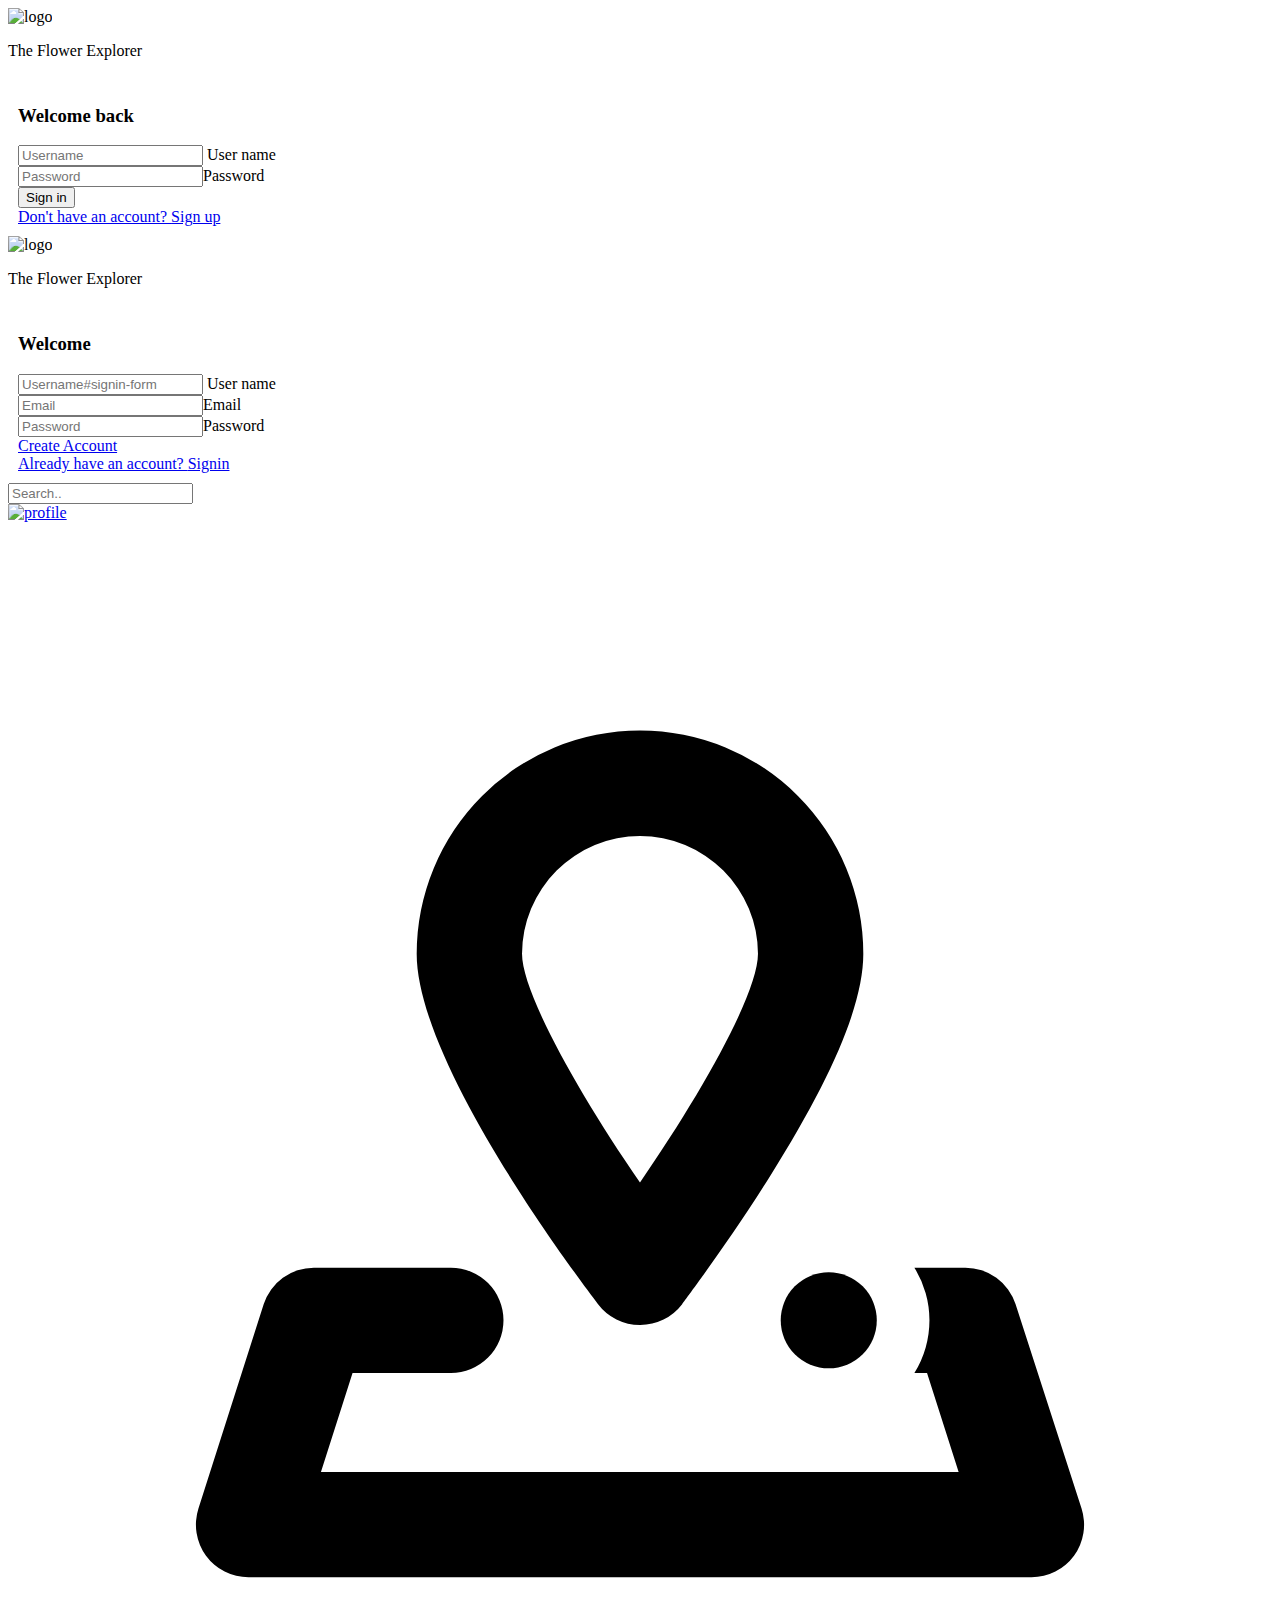
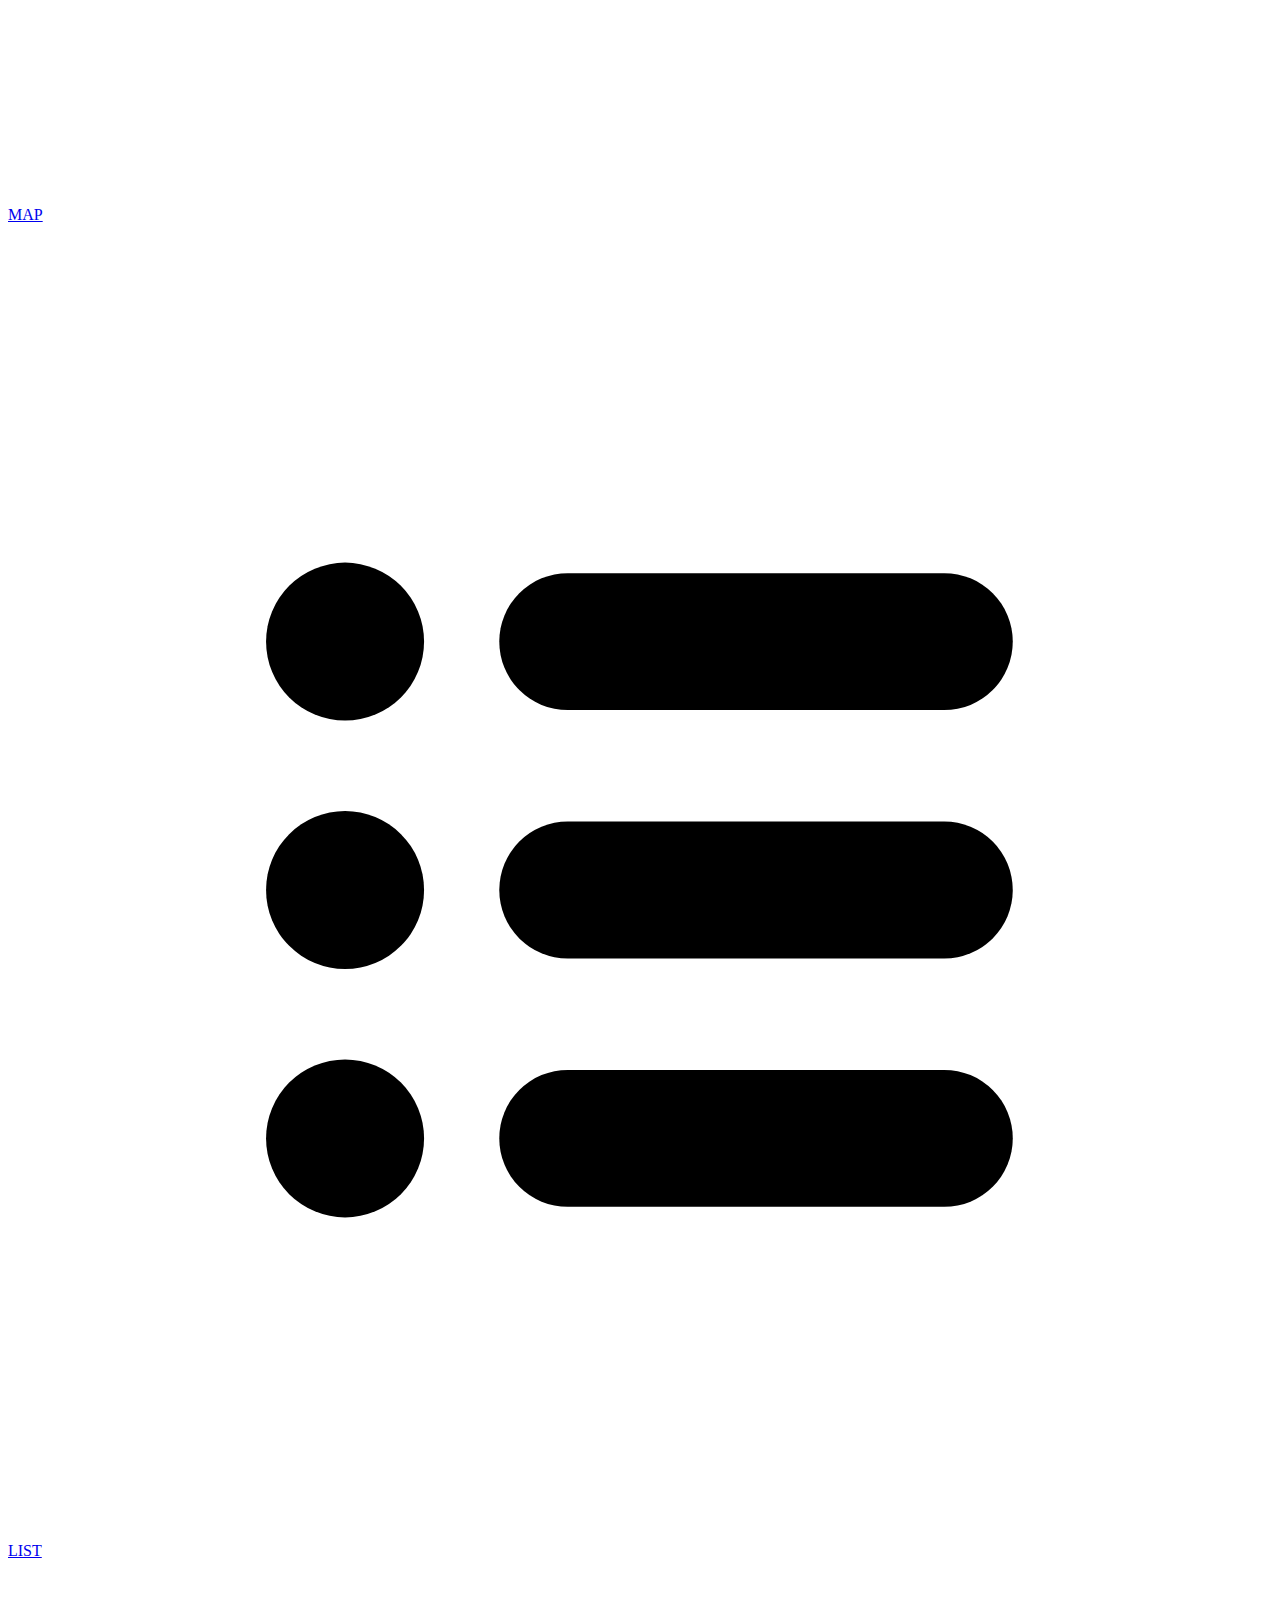
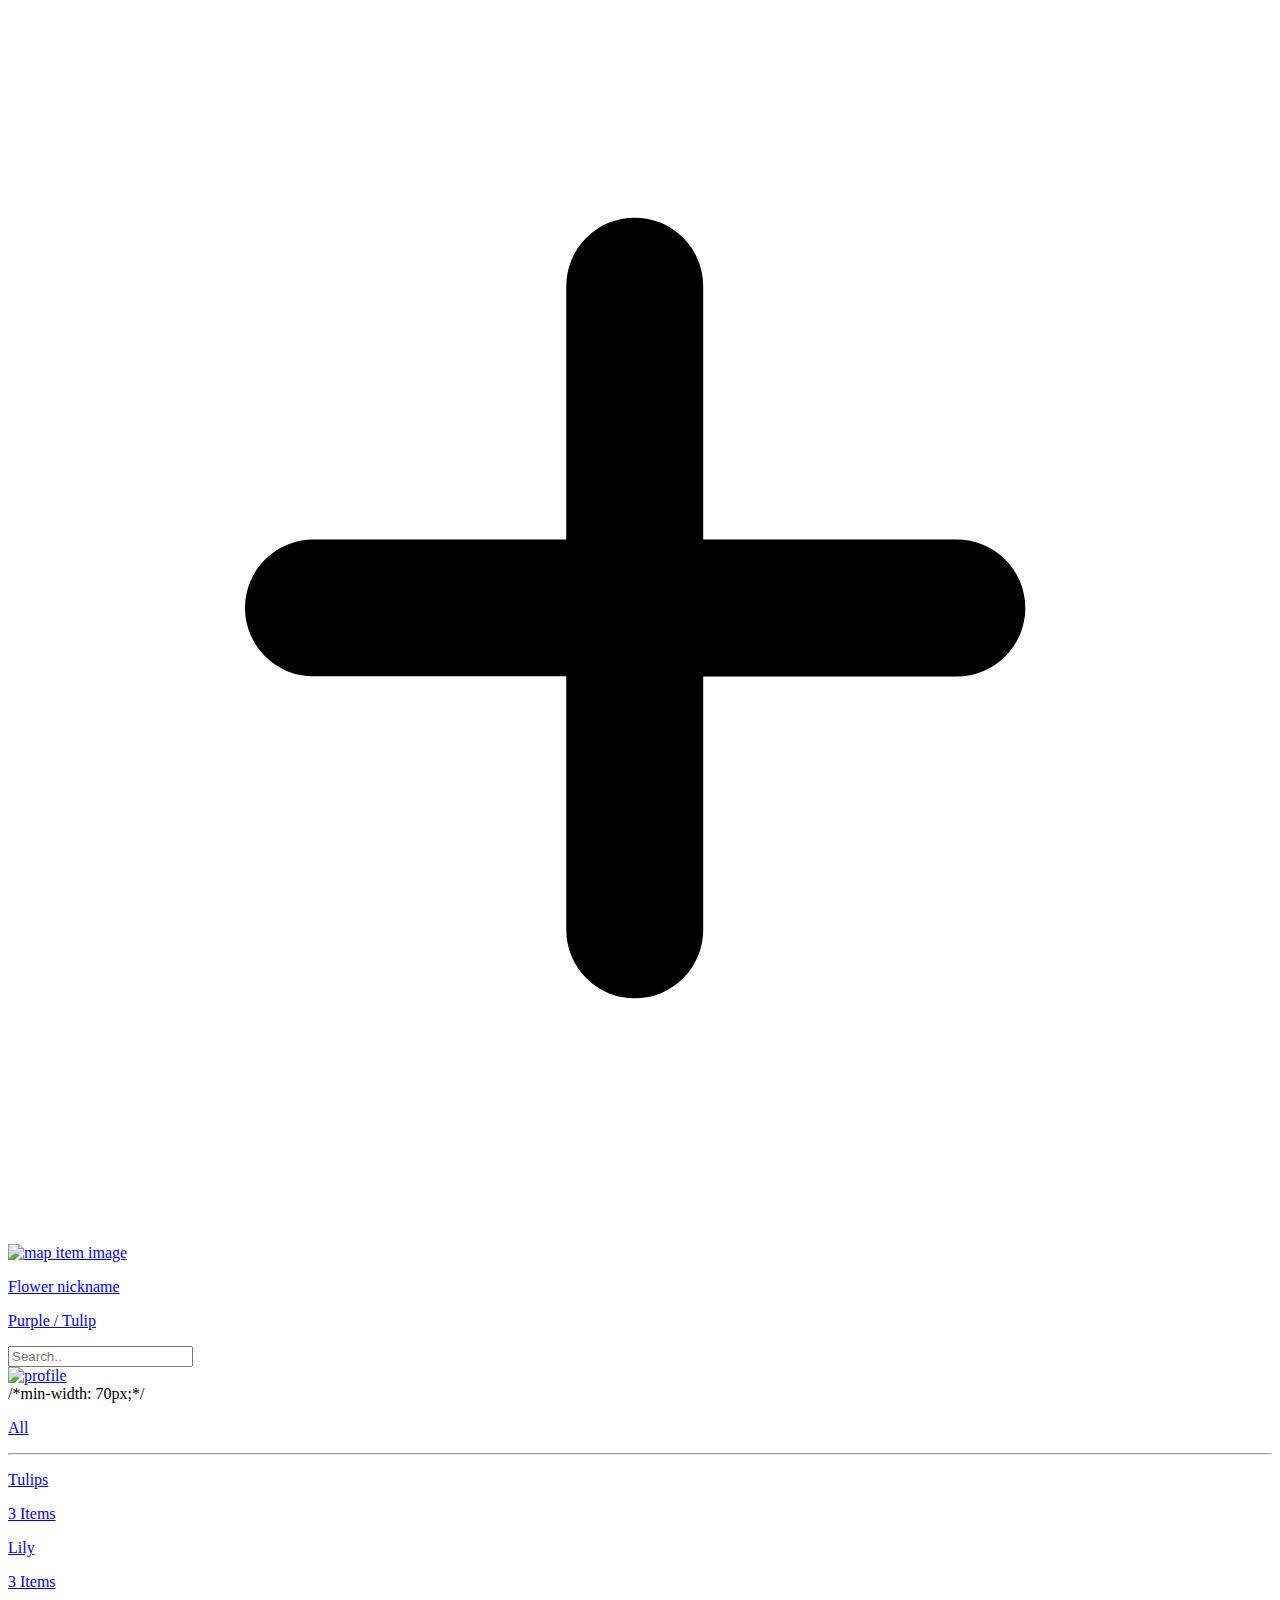
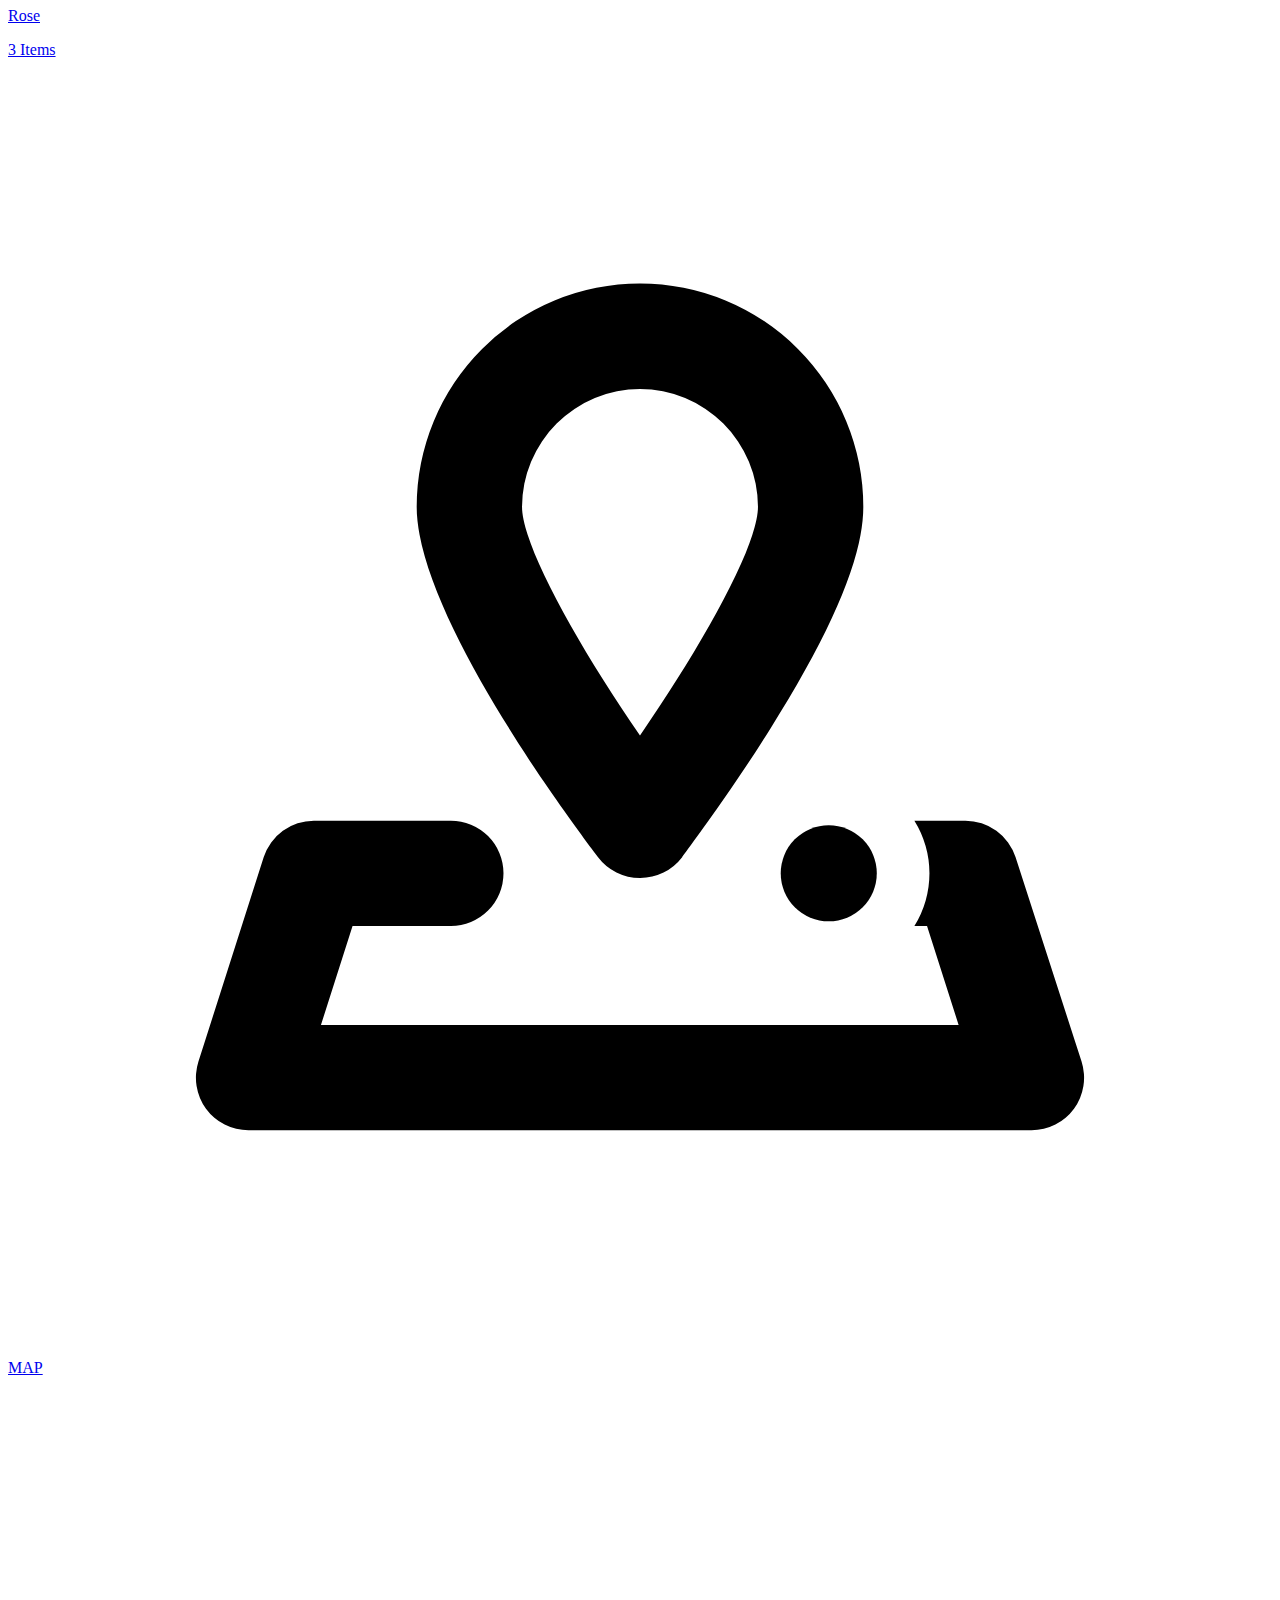
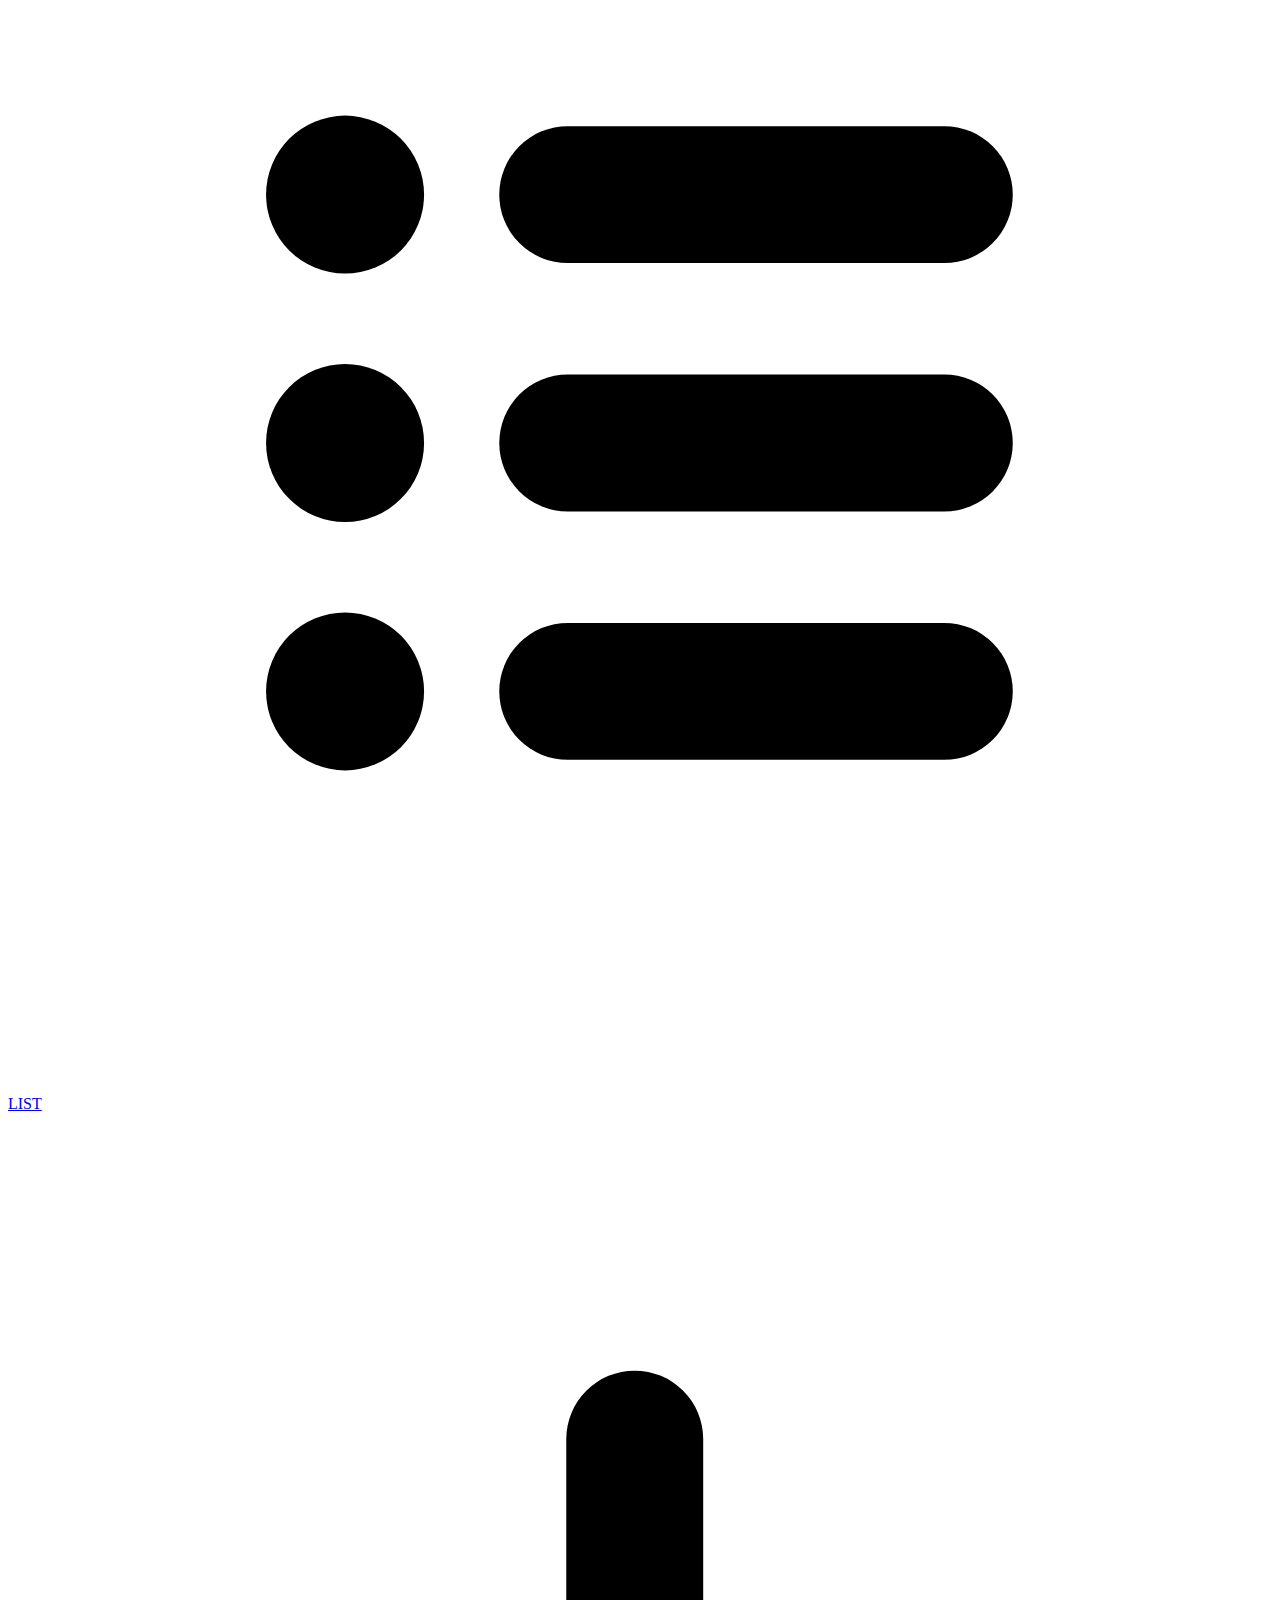
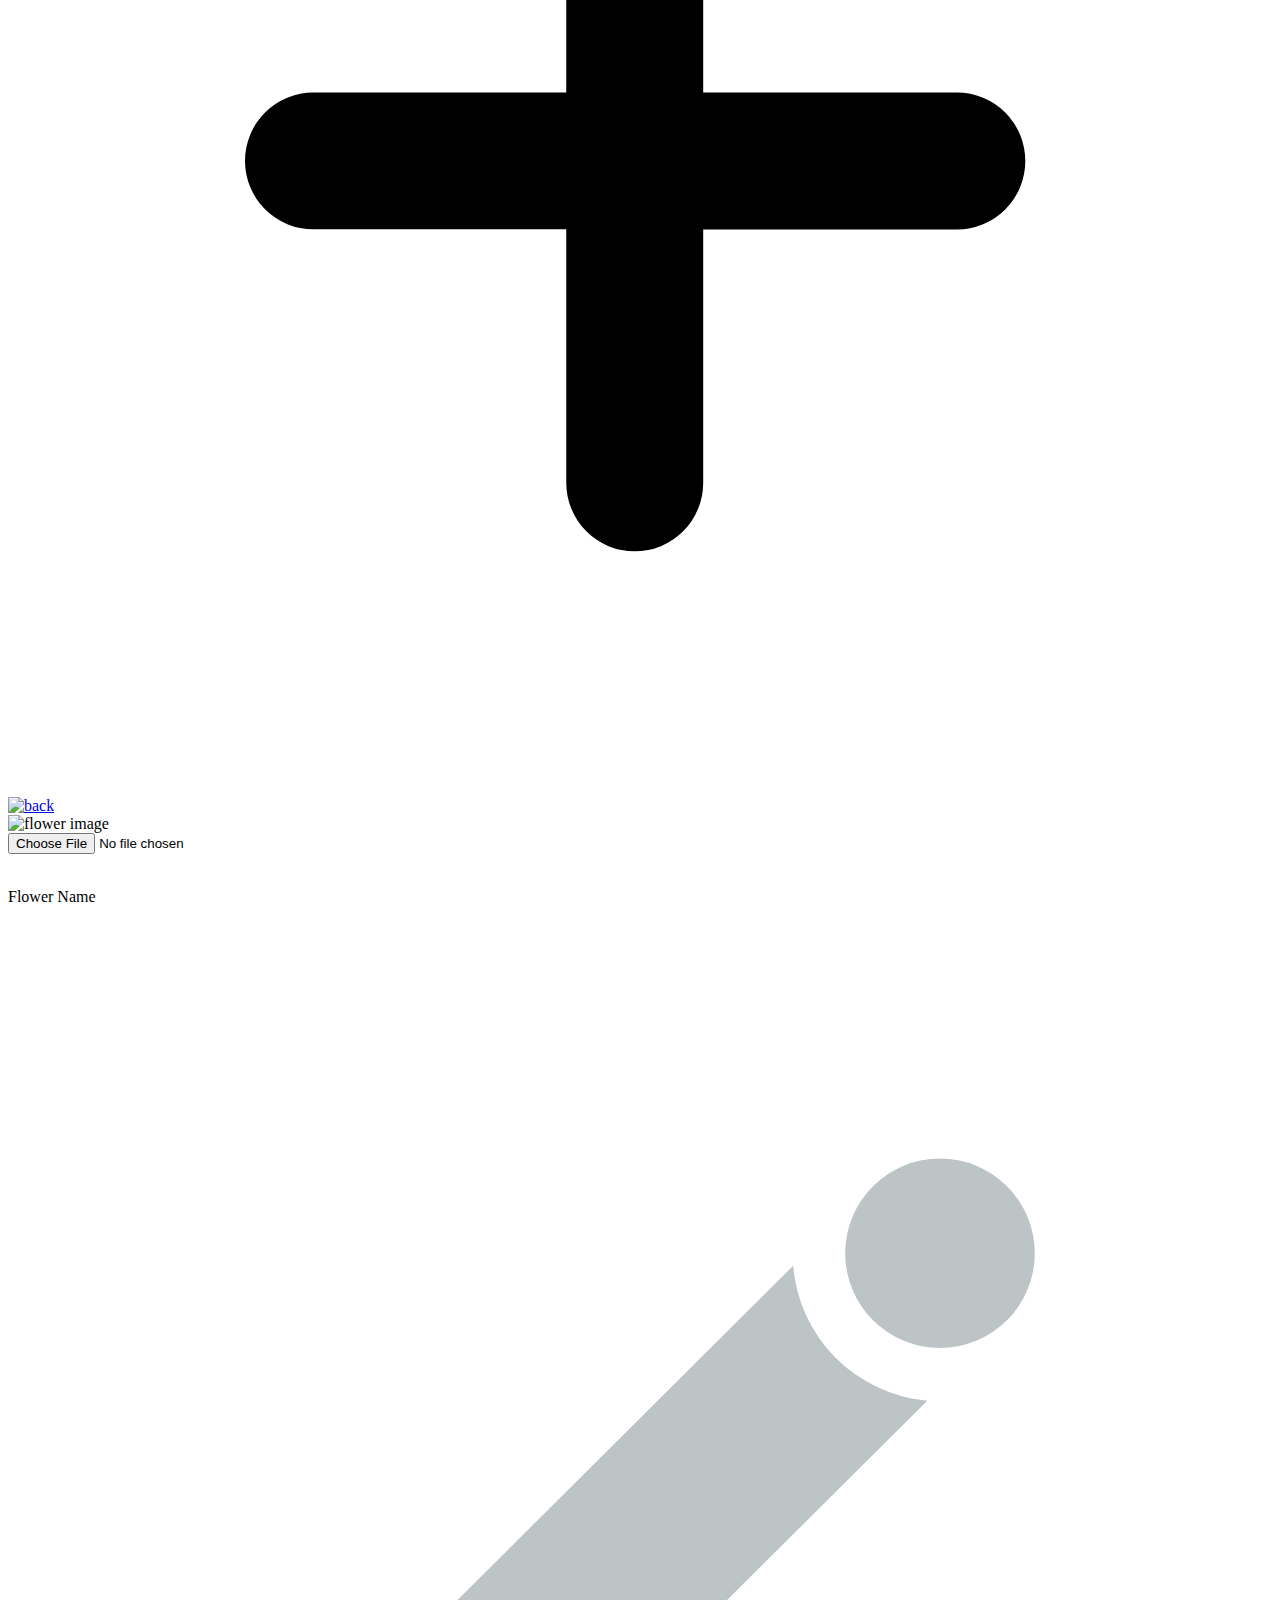
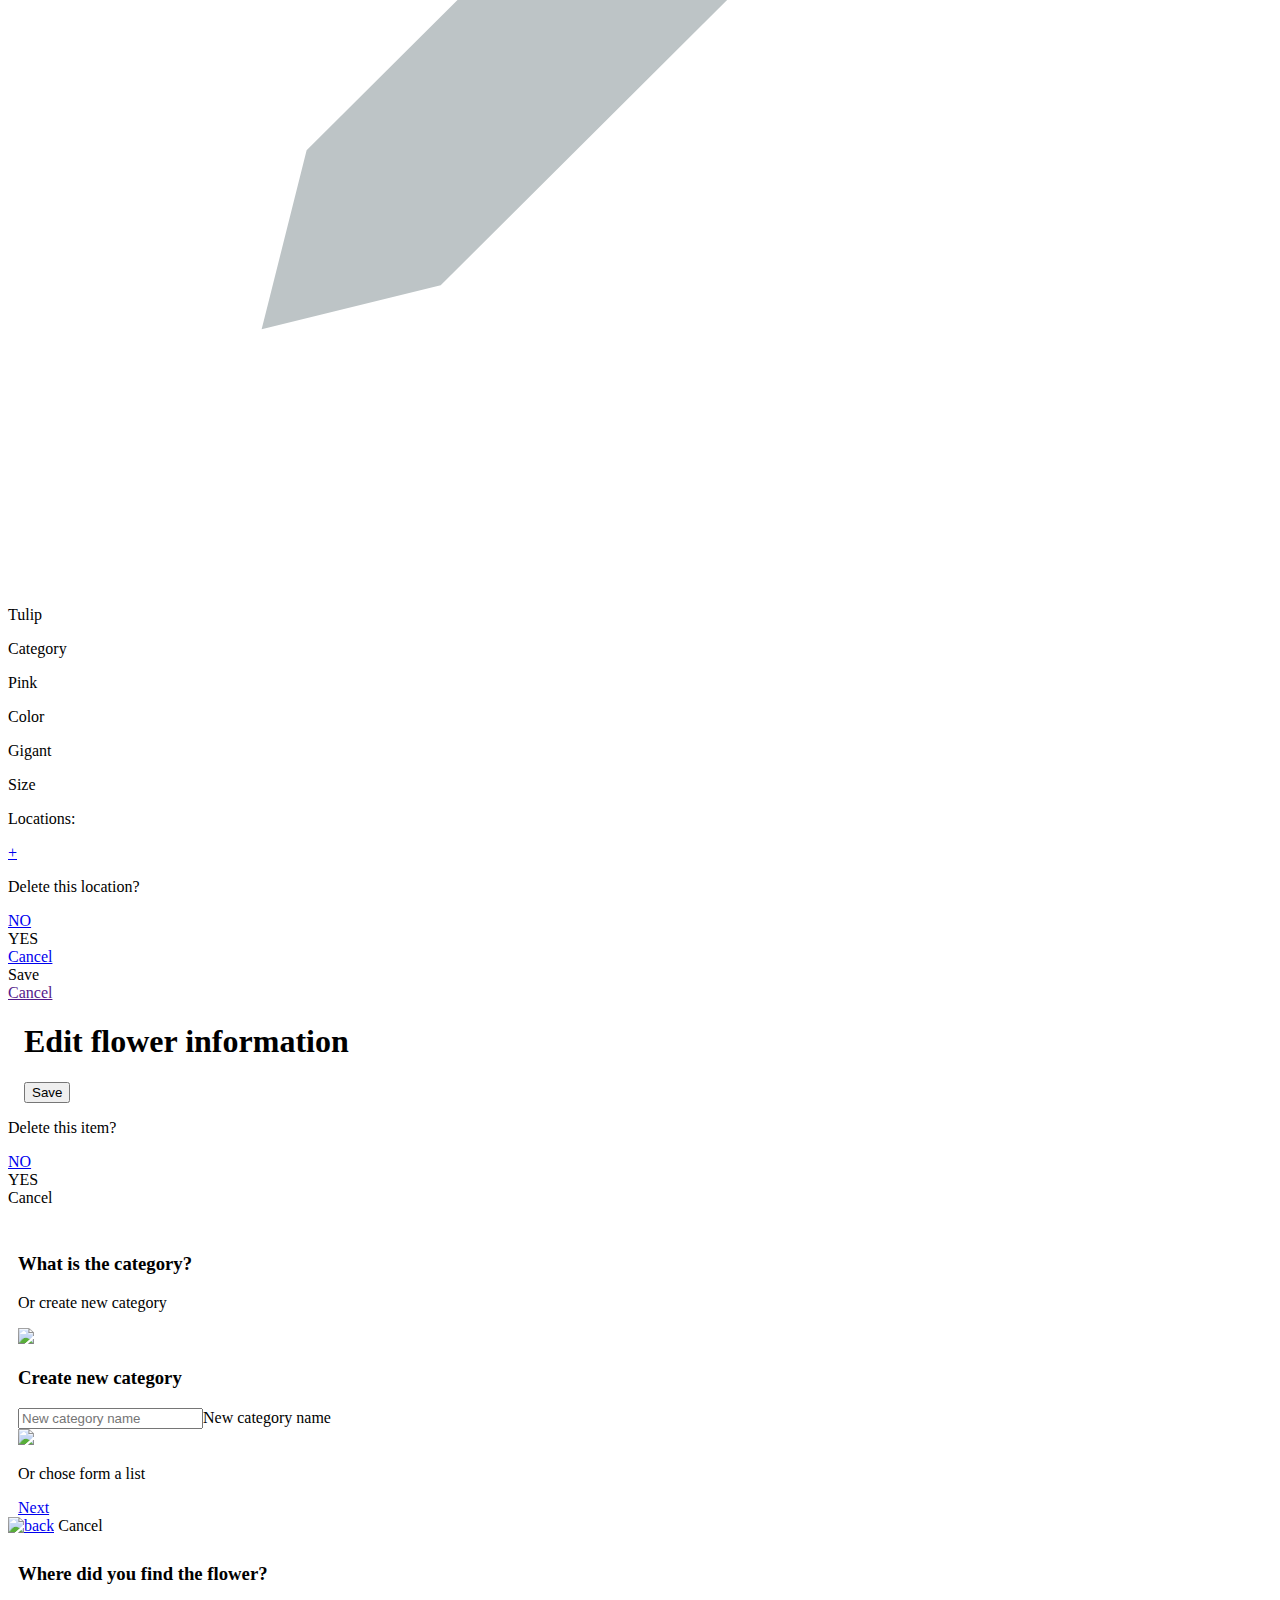
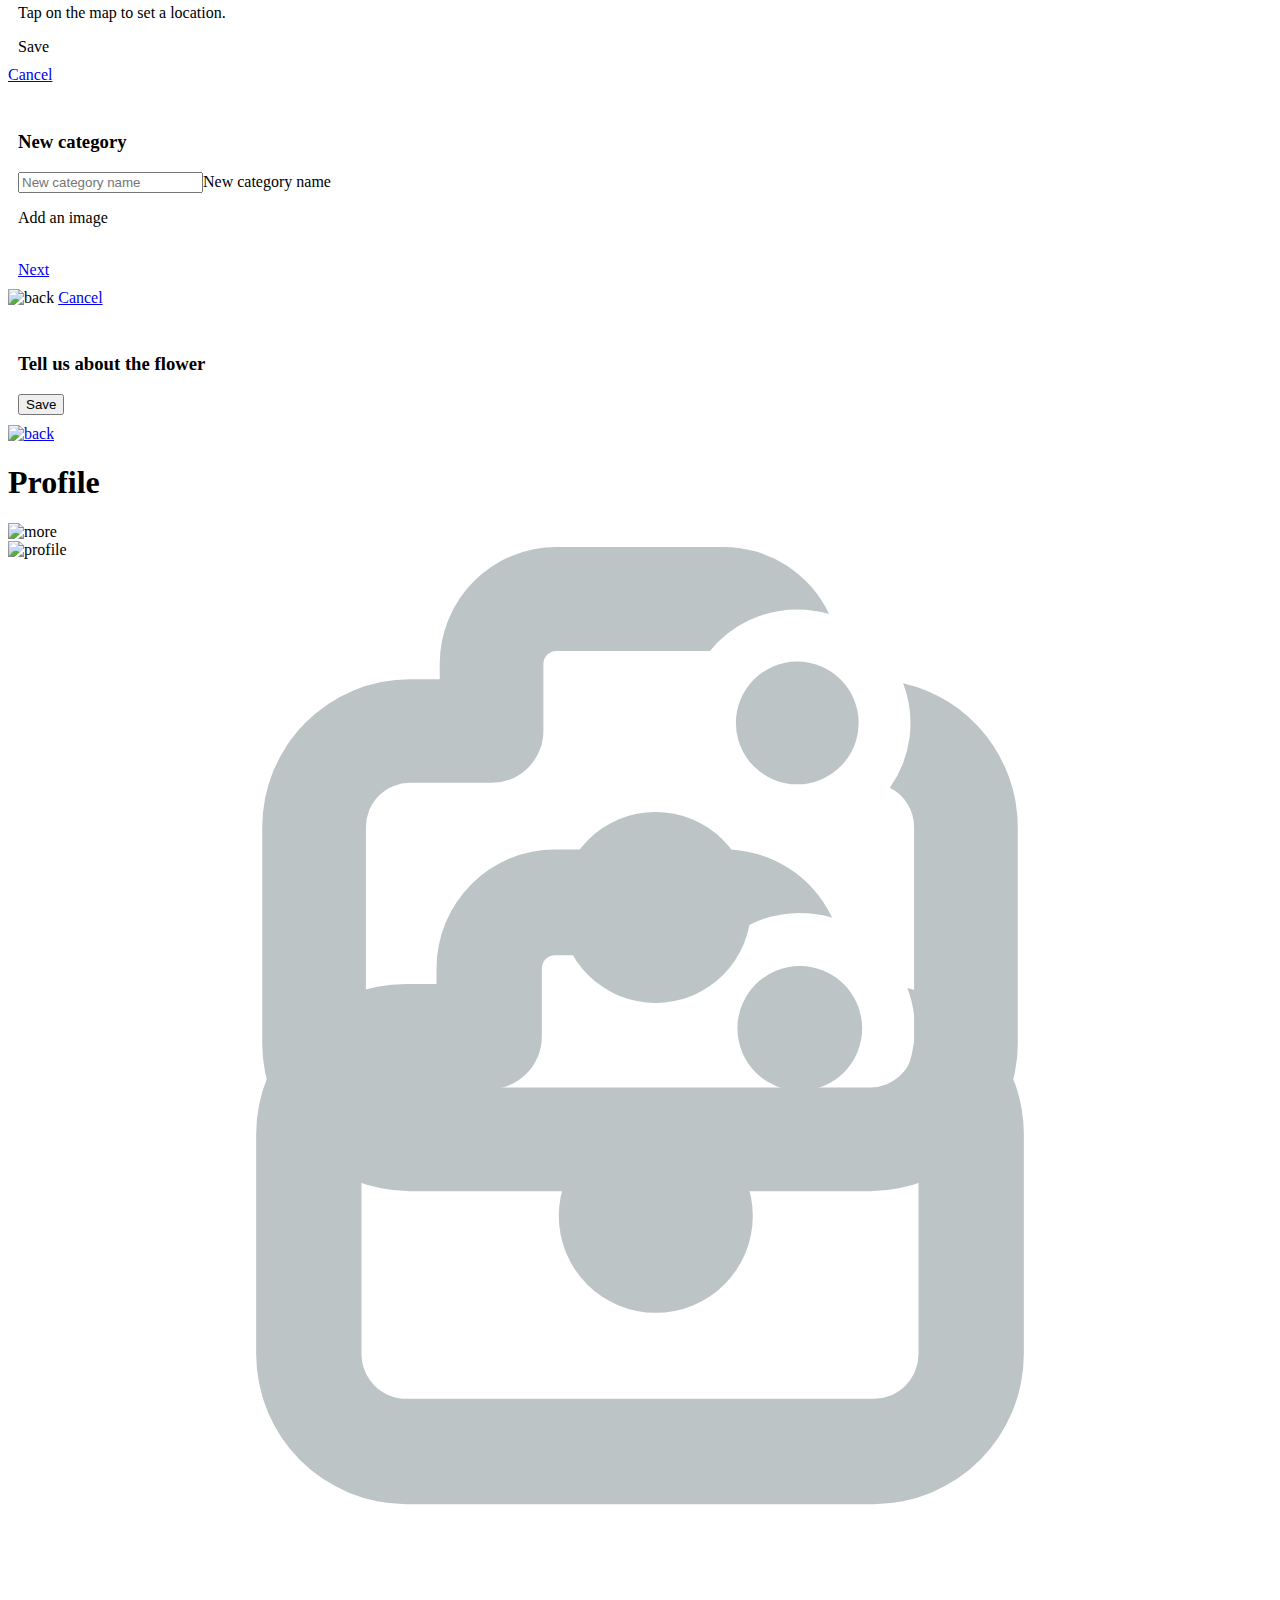
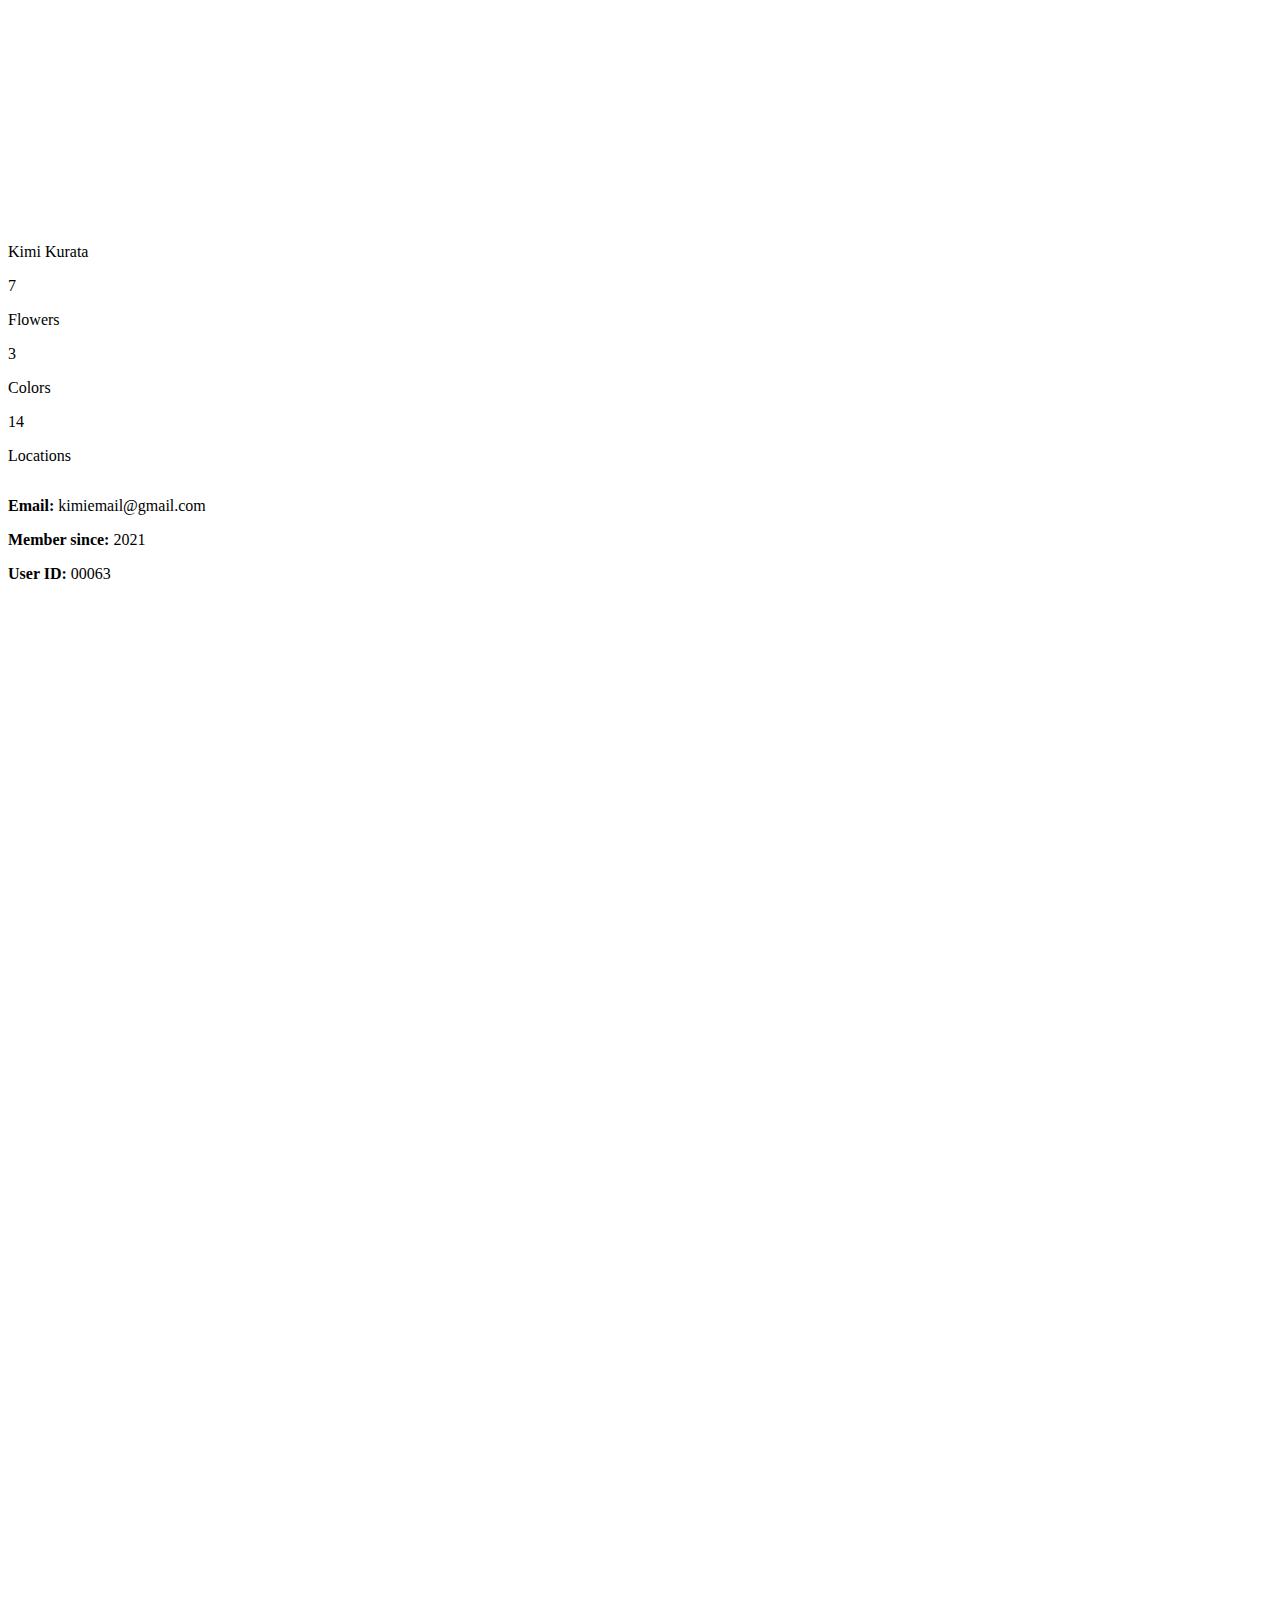
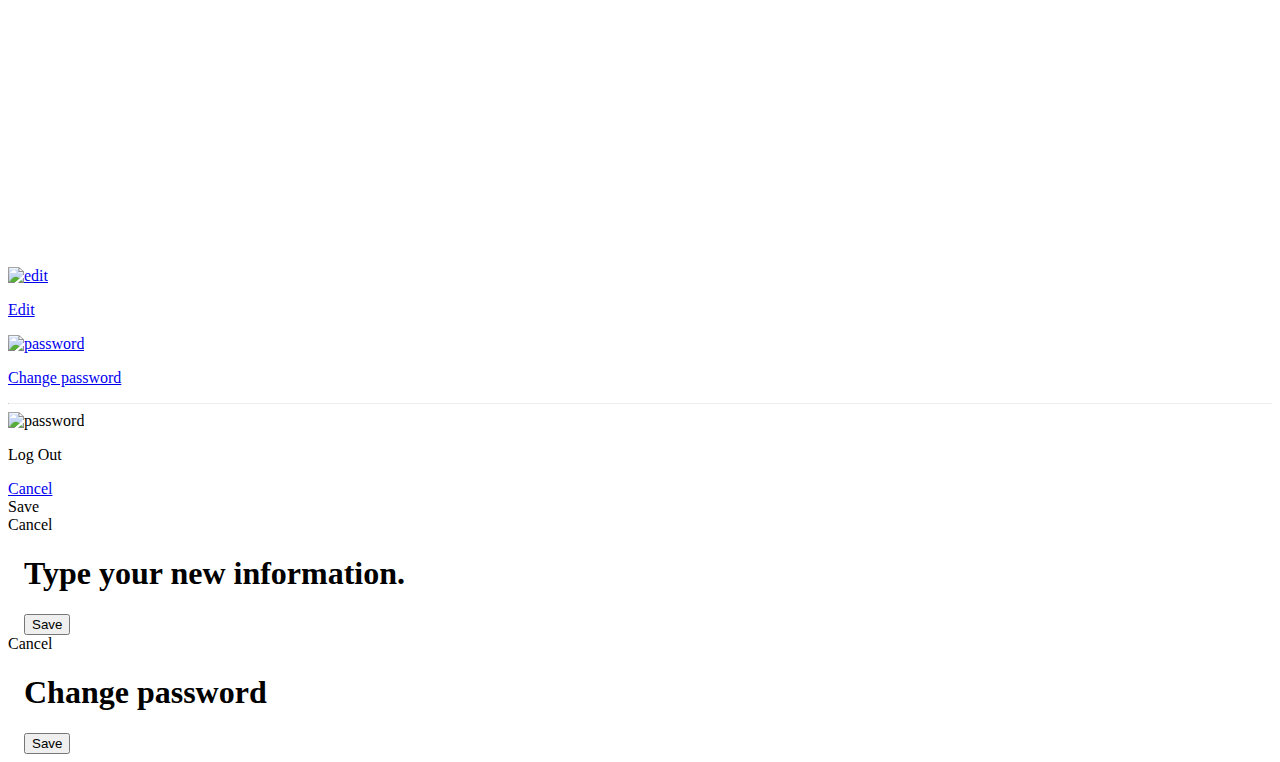
==== commit 7b3c199c: "delete items + uoload images working" ====
--- a/kurata.kimi/index.html
+++ b/kurata.kimi/index.html
@@ -33,6 +33,7 @@
 
 
 
+
     <!-- GOOGLEMAPS Async script executes immediately and must be after any DOM elements used in callback. -->
     <script
       src="https://maps.googleapis.com/maps/api/js?key=AIzaSyCQsIZ6uIy9ysZfvVXzzSmPMsFH8Czs-Kg"
@@ -127,8 +128,11 @@
 			
 		<div class="flex-row-nowrap-between-center search-container">
 			<div class="flex-stretch ">
-				<form  action="">
+				<!-- <form  action="">
 					<input class="search-bar" type="text" name="search" placeholder="Search.."/>
+				</form> -->
+				<form data-ajax="false" id="map-search-form" class="search-bar-form">
+					<input  type="search" data-role="none" placeholder="Search.."/>
 				</form>
 			</div>
 			<a href="#page-user-profile">
@@ -212,51 +216,43 @@
 	<section data-role="page" id="page-list">
 		<div class="flex-row-nowrap-between-center">
 			<div class="flex-stretch search-container">
-				<form  action="">
-					<input class="search-bar" type="text" name="search" placeholder="Search.."/>
-				</form>
+				<div class="flex-stretch ">
+					<form data-ajax="false" id="list-search-form" class="search-bar-form">
+						<input  type="search" data-role="none" placeholder="Search.."/>
+					</form>
+				</div>
 			</div>
 			<a href="#page-user-profile">
 				<div class="profile-icon flex-col-center-center"><img class="icon-sm" src="images/icons/profile.svg" alt="profile"></div>
 			</a>
 		</div>
+		<!-- DELETE WHEN FINISH WITH SEARCH BAR CODE -->
+<!-- 		<div class="search-bar header flex-none">
+        <form data-ajax="false" id="list-search-form" class="hotdog medium">
+           <input type="search" data-role="none" placeholder="Search...">
+        </form>
+     </div> -->
 		<div class="list-filter-container flex-row-nowrap-start-stretch overscroll-y ">
-			<div class="card flex-col-center-center show-all-card ">
+   /*min-width: 70px;*/
+			<a href="#" class="card flex-col-center-center show-all-card all">
 				<p class=" list-filter-title">All</p>
-			</div>
+			</a>
 			
 			<hr class="list-filter-separator"  style="border-right: 1px solid var(--color-neutral-medium;">
 			
-			<div class="card flex-col-center-start list-filter-item active">
+			<a href="#" data-filter="type" data-value="Tulip" class="card flex-col-center-start list-filter-item active">
 				<p class="list-filter-title ">Tulips</p>
 				<p class="list-filter-counts">3 Items</p>
-			</div>
-			<div class="card flex-col-center-start list-filter-item ">
+			</a>
+			<a href="#" data-filter="type" data-value="Lily" class="card flex-col-center-start list-filter-item ">
 				<p class="list-filter-title">Lily</p>
 				<p class="list-filter-counts">3 Items</p>
-			</div>
-			<div class="card flex-col-center-start list-filter-item ">
+			</a>
+			<a href="#" data-filter="type" data-value="Rose" class="card flex-col-center-start list-filter-item ">
 				<p class="list-filter-title">Rose</p>
 				<p class="list-filter-counts">3 Items</p>
-			</div>
-<!-- 			<a class="card dark flex-col-center-center " href="#page-new-category">
-				<p class=" list-filter-title">+</p>
-			</a> -->
-			<hr class="list-filter-separator"style="border-right: 1px solid var(--color-neutral-medium;">
-			<div class="card flex-col-center-start list-filter-item ">
-				<p class="list-filter-title">Pink</p>
-				<p class="list-filter-counts">3 Items</p>
-			</div>
-			<div class="card flex-col-center-start list-filter-item ">
-				<p class="list-filter-title">White</p>
-				<p class="list-filter-counts">3 Items</p>
-			</div>
-			<div class="card flex-col-center-start list-filter-item ">
-				<p class="list-filter-title">Purple</p>
-				<p class="list-filter-counts">3 Items</p>
-			</div>
-			
-			<div class="flex-stretch"></div>
+			</a>
+
 		</div>
 		<div data-role="main" class="overscroll-x">
 			
@@ -288,11 +284,20 @@
 
 	<!-- PAGE FLOWER PROFILE -->
 	<section data-role="page" id="page-flower-profile">
+		<header data-role="header" class="floating-header" id="flower-profile-topnav">
+			<a class="flex-col-center-center back-icon-link" href="#" data-rel="back">
+					<img class="icon-md icon" src="images/icons/arrow_w.svg" alt="back"></a>
+		</header>
 		<div data-role="main " class="overscroll-x" id="flower-profile-main">
 			<div class="flower-image-container ">
-				<img class="flower-image image-cover" src="images/tulips.jpeg" alt="flower image"/>
-				<div class="flex-row-nowrap-end-start">
-					<div class="edit-flower-img flex-col-center-center"><svg id="iconcamera" class="icon icon-ssm" xmlns="http://www.w3.org/2000/svg" viewBox="0 0 120 120"><path d="M85.38,40.72a10.8,10.8,0,0,1-1.28,10.1,4.24,4.24,0,0,1,2.34,3.78V75.47a4.26,4.26,0,0,1-4.26,4.26H37.82a4.26,4.26,0,0,1-4.26-4.26V54.6a4.26,4.26,0,0,1,4.26-4.26h7.86a5,5,0,0,0,5-5V38.86a1.26,1.26,0,0,1,1.25-1.25H66.75a10.9,10.9,0,0,1,8.42-4,11.11,11.11,0,0,1,3.07.44,11.27,11.27,0,0,0-10.17-6.47H51.93A11.27,11.27,0,0,0,40.68,38.86v1.48H37.82A14.27,14.27,0,0,0,23.56,54.6V75.47A14.27,14.27,0,0,0,37.82,89.73H82.18A14.27,14.27,0,0,0,96.44,75.47V54.6A14.26,14.26,0,0,0,85.38,40.72Z" style="fill:#bdc4c6"/><circle cx="75.17" cy="44.56" r="5.92" style="fill:#bdc4c6"/><circle cx="61.5" cy="62.36" r="9.21" style="fill:#bdc4c6"/></svg></div>
+				<img class="flower-image image-cover" id="flower-profile-img" src="images/tulip-image-placeholder.png" alt="flower image"/>
+				<div class="flex-row-nowrap-end-center"  >
+					<div class="edit-flower-img flex-col-center-center uplad-img-input-icon" >
+						<input type="hidden" id="flower-upload-filename" >
+			         <label class="image-picker replace " id="flower-imagepicker-label" data-activate="#save-flowerprofile-img-modal">
+			            <input type="file" data-role="none" class="uplad-img-input">
+			         </label>
+					</div>
 				</div>
 				<div class="flex-col-start-start corners">
 					<img class="inverted-corner" src="images/inverted_corner.svg" alt=""/>
@@ -314,7 +319,7 @@
 					<p class=" flower-info  flower-info-title" >Category</p>
 				</div><div class="vertical-separation"></div>
 				<div class="flex-col-start-center flower-info-box">
-					<p class=" flower-info  flower-info-text flower-data-color">Transparent</p>
+					<p class=" flower-info  flower-info-text flower-data-color">Pink</p>
 					<p class=" flower-info  flower-info-title" >Color</p>
 				</div><div class="vertical-separation"></div>
 				<div class="flex-col-start-center flower-info-box">
@@ -322,8 +327,7 @@
 					<p class=" flower-info  flower-info-title" >Size</p>
 				</div>
 			</div>
-				<p class="bottom-padding-xs flower-location-title-box container">Location:</p>
-
+				<p class="bottom-padding-xs flower-location-title-box container">Locations:</p>
 			<div >
 				<div class="position-relative">
 					<a href="#page-set-location" class="add-location-btn js-chooseflower" data-setnavigateback="-2">&plus;</a>
@@ -332,10 +336,53 @@
 			<!-- 	<img class="flower-image image-cover" src="images/map_placeholder2.png" alt="flower image"/> -->
 			</div>
 		</div>
-		<header data-role="header" class="floating-header" id="flower-profile-topnav">
-			<a class="flex-col-center-center back-icon-link" href="#" data-rel="back">
-					<img class="icon-md icon" src="images/icons/arrow_w.svg" alt="back"></a>
-		</header>
+
+
+		<!-- DELETE A LOCATION MODAL -->
+		<div class="modal" id="delete-location-modal">
+			<div class="modal-back" data-deactivate="#delete-location-modal"></div>
+
+			<div class="modal-popup">
+
+				<div class="modal-body">
+					<p class="modal-body-text text-center">Delete this location?</p>
+				</div>
+				<div class="modal-foot">
+					<div class="">
+						<form class="form  flex-row-nowrap-between-center delete-confirm-footer" data-ajax="false"  id="delete-location-form" >
+							<div class="form-control flex-stretch delete-confirm-control">
+								<a href="#" data-deactivate="#delete-location-modal" class="primary-btn">NO</a>
+							</div>
+							<div class="form-control flex-stretch delete-confirm-control">
+								<!-- <a href="#page-list" class="outlined-btn ">YES</a> -->
+								<div  class="outlined-btn js-location-delete">YES</div>
+							</div>			
+						</form>
+					</div>
+				</div>
+			</div>
+		</div>
+
+		<!-- CHANGE FLOWER PROFILE IMAGE MODAL -->
+		<div class="modal" id="save-flowerprofile-img-modal">
+			<div class="modal-back" data-deactivate="#save-flowerprofile-img-modal"></div>
+			<div class="flower-upload-img-modal-popup">
+				<div class="flower-image-modal-container " id="flower-image-to-replace">
+			<!-- 		<img class="flower-image image-cover" id="flower-profile-img" src="images/tulip-image-placeholder.png" alt="flower image"/> -->
+				</div>
+				<form class="form  flex-row-nowrap-between-center delete-confirm-footer" data-ajax="false"  id="save-flower-profile-form" >
+					<div class="form-control flex-stretch delete-confirm-control">
+						<a href="#" data-deactivate="#save-flowerprofile-img-modal" class="outlined-btn">Cancel</a>
+					</div>
+					<div class="form-control flex-stretch delete-confirm-control">
+						<!-- <a href="#page-list" class="outlined-btn ">YES</a> -->
+						<div  class="primary-btn js-submitflowerupload">Save</div>
+					</div>			
+				</form>
+				
+				
+			</div>
+		</div>
 	</section>
 
 
@@ -365,7 +412,7 @@
 				</div>
 			</form>
 		</div>
-				<div class="modal" id="delete-flower-modal">
+		<div class="modal" id="delete-flower-modal">
 			<div class="modal-back" data-deactivate="#delete-flower-modal"></div>
 			<div class="modal-popup">
 				<div class="modal-body">
@@ -378,7 +425,8 @@
 								<a href="#" data-deactivate="#delete-flower-modal" class="primary-btn">NO</a>
 							</div>
 							<div class="form-control flex-stretch delete-confirm-control">
-								<a href="#page-list" class="outlined-btn">YES</a>
+								<!-- <a href="#page-list" class="outlined-btn ">YES</a> -->
+								<div  class="outlined-btn js-flower-delete">YES</div>
 							</div>			
 						</form>
 					</div>
@@ -424,7 +472,7 @@
 					<div id="new-category" >
 						<h3 class="" >Create new category</h3>
 						<div class="form-control">
-							<input class="form-input-lined" type="text" id="new-category-name" data-role="none" placeholder="New category name"/><label class="label-helper">New category name</label>
+							<input class="form-input-lined" type="text" data-role="none" placeholder="New category name"/><label class="label-helper">New category name</label>
 						</div>
 						<!-- <p>Add an image</p>
 						<div class="flex-col-center-start profile-image-container display-flex">
@@ -459,9 +507,9 @@
 <!-- ADD LOCATION -->
 	<section class="" data-role="page" id="page-set-location">
 		<header data-role="header" class="set-location-top-nav">
-			<a class="flex-col-center-center back-icon-link" href="#" data-rel="back">
+			<a class="flex-col-center-center back-icon-link js-reset-add-location-page" href="#" data-rel="back">
 					<img class="icon-md icon" src="images/icons/arrow.svg" alt="back"/></a>
-			<a class="zindex10 js-navigateback-two"  >Cancel</a>
+			<a class="zindex10 js-navigateback-one js-reset-add-location-page"  >Cancel</a>
 			<div class="set-location-progress-bar-container ">
 				<div class="progress-bar percent100"></div>
 			</div>
@@ -477,11 +525,11 @@
 		<div class="map"></div>
 		<footer  class="form login-container add-location-footer" data-ajax="false"  id="set-location" style="padding:10px">
 			<h3>Where did you find the flower?</h3>
-			<p class="body-text">Use the dot on the map.</p>
+			<p class="body-text" id="set-location-direction">Tap on the map to set a location.</p>
 			
 			<div class="display-flex form-control">
 				<div class="flex-stretch"></div>
-				<div class="full-btn"><a class="js-submitlocationform primary-btn">Save</a></div>
+				<div class="full-btn"><a id="save-new-location" class="js-submitlocationform primary-btn disable" >Save</a></div>
 			</div>			
 		</footer >
 	</section>
@@ -583,12 +631,12 @@
 				<div id="profile-image">
 					<div class="flex-col-center-center profile-image-container display-flex">
 						<div class="profile-image flex-col-center-center">
-							<img class="image-cover" src="images/profile.jpg" alt="profile"/>
-						</div>
-						<div class="flex-row-nowrap-end-center" style="height: 0px;">
+							<img class="image-cover" src="images/tulip-profile-placeholder-light.png" alt="profile"/>
+						</div>
+						<a class="flex-row-nowrap-end-center" style="height: 0px;" >
 							<div class="chage-img-container flex-col-center-center "><svg id="iconcamera" class="icon icon-ssm" xmlns="http://www.w3.org/2000/svg" viewBox="0 0 120 120"><path d="M85.38,40.72a10.8,10.8,0,0,1-1.28,10.1,4.24,4.24,0,0,1,2.34,3.78V75.47a4.26,4.26,0,0,1-4.26,4.26H37.82a4.26,4.26,0,0,1-4.26-4.26V54.6a4.26,4.26,0,0,1,4.26-4.26h7.86a5,5,0,0,0,5-5V38.86a1.26,1.26,0,0,1,1.25-1.25H66.75a10.9,10.9,0,0,1,8.42-4,11.11,11.11,0,0,1,3.07.44,11.27,11.27,0,0,0-10.17-6.47H51.93A11.27,11.27,0,0,0,40.68,38.86v1.48H37.82A14.27,14.27,0,0,0,23.56,54.6V75.47A14.27,14.27,0,0,0,37.82,89.73H82.18A14.27,14.27,0,0,0,96.44,75.47V54.6A14.26,14.26,0,0,0,85.38,40.72Z" style="fill:#bdc4c6"/><circle cx="75.17" cy="44.56" r="5.92" style="fill:#bdc4c6"/><circle cx="61.5" cy="62.36" r="9.21" style="fill:#bdc4c6"/></svg></div>
 						</div>
-					</div>
+					</a>
 					<p class="text-center text-bold">Kimi Kurata</p>
 				</div>
 				
@@ -649,6 +697,26 @@
 				</div>
 			</div>
 		</div>
+
+		<!-- CHANGE USER PROFILE IMAGE MODAL  -->
+		<div class="modal" id="save-userprofile-img-modal">
+			<div class="modal-back" data-deactivate="#save-userprofile-img-modal"></div>
+			<div class="user-upload-img-modal-popup">
+				<div style="height:var(--header-height);line-height: var(--header-height);margin-bottom: 10px;"></div>
+				<div class="flex-col-center-center profile-image-container display-flex">
+					<div class="profile-image  flex-col-center-center" id="user-image-to-replace"></div>
+				</div>
+				<form class="form flex-row-nowrap-between-center" data-ajax="false"  >
+					<div class="form-control flex-stretch delete-confirm-control">
+						<a href="#" data-deactivate="#save-userprofile-img-modal" class="outlined-btn">Cancel</a>
+					</div>
+					<div class="form-control flex-stretch delete-confirm-control">
+						<!-- <a href="#page-list" class="outlined-btn ">YES</a> -->
+						<div  class="primary-btn js-submituserupload">Save</div>
+					</div>			
+				</form>	
+			</div>
+		</div>
 	</section>
 
 
@@ -709,7 +777,31 @@
 		</div>
 	</section>
 
-	
+
+
+
+
+<!-- DELETE AFTER FINISHING CODING ADD PROFILE IMAGES 
+	<section data-role="page" id="page-user-upload" class="">
+		<header data-role="header" class="set-location-top-nav">
+			<a class="flex-col-center-center back-icon-link" href="#" data-rel="back">
+					<img class="icon-md icon" src="images/icons/arrow.svg" alt="back"/></a>
+			<a class="zindex10 js-submituserupload"  >Save</a>
+			<div class="set-location-progress-bar-container ">
+				<div class="progress-bar percent100"></div>
+			</div>
+		</header>
+		<div class="overscroll-x" data-role="main">
+			<input type="hidden" id="user-upload-filename">
+         <label class="image-picker replace">
+            <input type="file" data-role="none">
+         </label>
+		</div>
+		<footer class="bottom-nav" data-role="footer">
+		</footer>
+	</section>
+
+	 -->
 
 
 
@@ -737,9 +829,9 @@
 
    </script>
 
-
-
-
+	
+<!-- SOURSES -->
+<!-- GETTING DATEFORMAT ON MySQL---- https://www.mysqltutorial.org/mysql-date_format/ -->
 
 
 
--- a/kurata.kimi/css/app.css
+++ b/kurata.kimi/css/app.css
@@ -99,6 +99,8 @@
 .flex-align-center { align-items:center; }
 .flex-justify-center { justify-content:center; }
 .flex-vertical { flex-direction:column; }
+.flex-horizontal { flex-direction:row; }
+
 
 
 
@@ -208,13 +210,16 @@
 .image-cover{
    object-fit: cover;
    background-repeat: no-repeat;
-   width: 100%;
+   min-width: 100%;
+   min-height: 100%;
+
 }
 
 .image-contain{
    object-fit: contain;
    background-repeat: no-repeat;
-   width: 100%;
+   min-width: 100%;
+   min-height: 100%;
 }
 /* http://placehold.jp/500x500.png */
 
@@ -464,6 +469,39 @@
    min-height: 0em;
    color: var(--color-black);
 }
+.search-bar-form{
+   background-image: url(../images/icons/search.svg);
+   background-position: 10px center;
+   background-repeat: no-repeat;
+   background-size: 1.5em 1.5em;
+   border-radius: 2em;
+   background-color: var(--color-pure-white);
+   padding: 0em 0em 0em 2.5em;
+   height: 2.5em;
+   font-size: 1em;
+   min-height: 0em;
+   color: var(--color-black);
+   box-shadow: 0 0 5px rgba(0,0,0,0.2);
+   margin-left: 1em;
+}
+
+.search-bar-form input{
+   border-width: 0;
+   background-color: transparent;
+   border-radius: 0;
+   -webkit-appearance: none;
+   font: inherit;
+   color: inherit;
+   outline: 0;
+   flex: 1 1 auto;
+   width: 95%;
+   height: 100%;
+}
+/*.hotdog input{
+   border-width: 0;
+   background-color: transparent;
+   border-radius: 0;
+}*/
 
 ::-webkit-input-placeholder { /* Chrome/Opera/Safari */
   color: var(--color-neutral-medium);
@@ -476,6 +514,18 @@
 input.search-bar:focus{
    box-shadow: 0 0 5px rgba(0,0,0,0.2);
 }
+.uplad-img-input-icon{
+   background: url(../images/icons/camera.svg) no-repeat scroll ;
+   background-position: center center;
+   background-repeat: no-repeat;
+   background-size: 1.2em 1.2em;
+   /*padding-left:30px;*/
+
+}
+.image-picker.replace input {
+   display: none;
+}
+
 
 .ui-input-text, .ui-input-search{
    margin: 0em 0em 0 1em;
@@ -618,7 +668,10 @@
    font-weight: 600;
    line-height: normal;
 }
-
+.primary-btn.disable{
+   background-color: var(--color-neutral-light);
+   /*color: var(--color-pure-white);*/
+}
 .primary-btn-inverted{
    width: 100%;
    height: 2.5em;
@@ -808,7 +861,29 @@
    font-weight: 500;
    font-size: 1.2em;
 }
-
+.flower-upload-img-modal-popup {
+    position: absolute;
+    top: 0%;
+    left: 50%;
+    transform: translate(-50%,0%);
+    /*border-radius: 1em;*/
+    width: 100%;
+    height:100%;
+    overflow: hidden;
+    transition: all 0.3s;
+    z-index: 13;
+}
+.user-upload-img-modal-popup {
+    position: absolute;
+    top: 0%;
+    left: 50%;
+    transform: translate(-50%,0%);
+    border-radius: 1em;
+    width: 80vmin;
+    overflow: hidden;
+    transition: all 0.3s;
+    z-index: 13;
+}
 
 
 
@@ -1088,6 +1163,9 @@
    padding: 0.8em;
    border-radius: 1em;
    margin: 0.3em;
+   overflow: hidden;
+   max-width: fit-content;
+
 }
 
 .card.dark{
@@ -1099,9 +1177,12 @@
 }
 
 .card.list-filter-item{
-   min-width: 70px;
-}
-
+   min-width: fit-content;
+}
+.card.all{
+   min-width: 50px;
+
+}
 .card:not(:first-child){
    margin-left: 0.5em;
 }
@@ -1144,8 +1225,6 @@
    background-color: var(--color-medium-light);
    border-radius: 0 0 0 0em;
 }
-
-
 
 .flower-list-image-container{
    width: 80px;
@@ -1241,6 +1320,8 @@
 
 
 
+
+
 /*SET LOCATION*/
 #set-location{
    background-color: var(--color-white);
@@ -1276,6 +1357,12 @@
    height: auto;
    margin: auto;
 }
+
+
+
+
+
+
 
 
 
@@ -1318,16 +1405,19 @@
 
 
 
+
+
+
+
+
 /*FLOWER PROFILE*/
 .flower-image-container{
    width: 100%;
    height:50%;
    border-radius: 0 0 0em 0em;
-   /*box-shadow: 2px 2px 5px rgba(0,0,0,0.5);   */
    background-color: var(--color-neutral-light);
    overflow: hidden; 
    max-height: 500px;
-
 }
 
 .flower-image{
@@ -1445,6 +1535,24 @@
    right: 0.5em;
    color: var(--color-neutral-medium);
 }
+.flower-image-modal-container{
+   width: 100%;
+   height:50%;
+   border-radius: 0 0 0em 0em;
+   overflow: hidden; 
+   max-height: 500px;
+}
+#flower-image-to-replace{
+   background-position: center center;
+   background-size: cover;
+   background-repeat: no-repeat;
+   background-image: url(../images/tulip-image-placeholder.png);
+
+}
+
+
+
+
 
 
 
@@ -1556,7 +1664,11 @@
    margin-block-end: 0em;
 }
 
-
+#user-image-to-replace{
+   background-position: center center;
+   background-size: cover;
+   background-repeat: no-repeat;
+}
 
 
 
@@ -1591,4 +1703,16 @@
 
 
 
-
+.image-picker.replace {
+   position: absolute;
+   top: 0;
+   left: 0;
+   width: 100%;
+   height: 100%;
+   background-position: center;
+   background-size: contain;
+   background-repeat: no-repeat;
+}
+
+
+
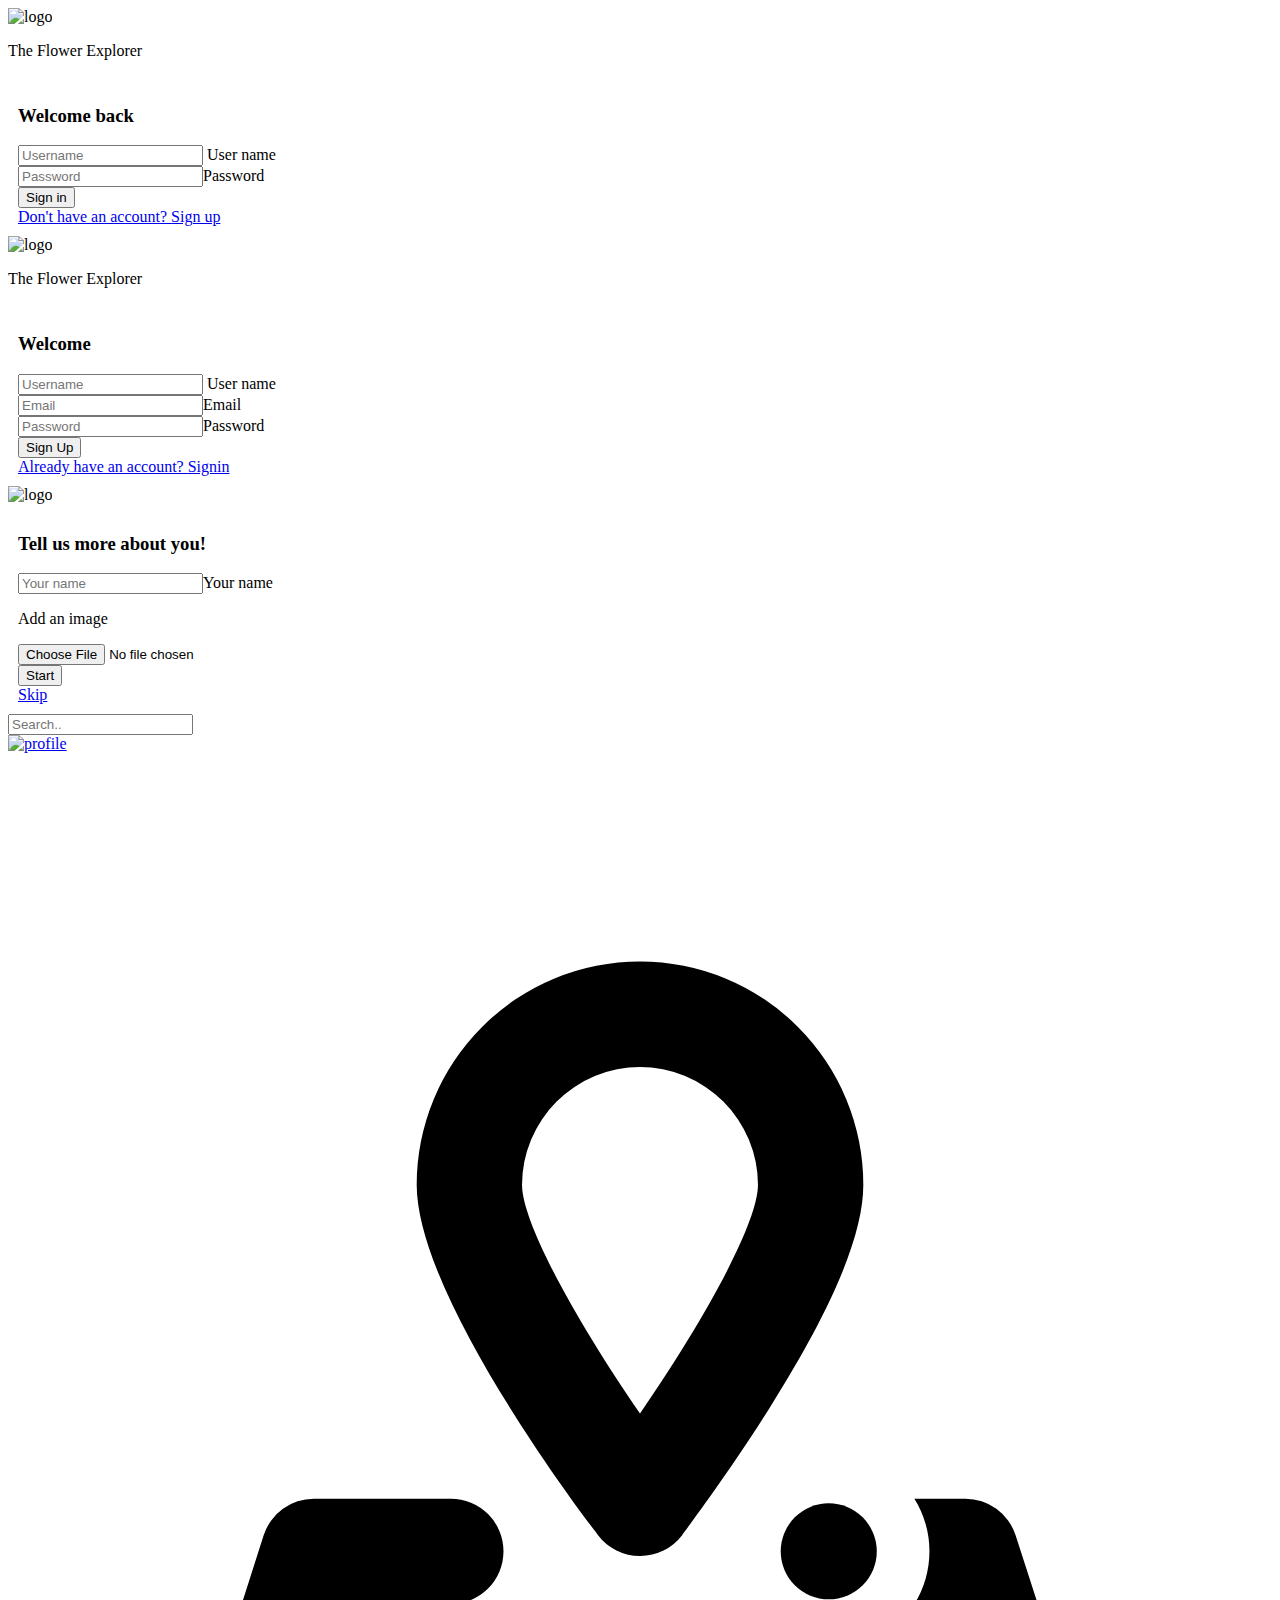
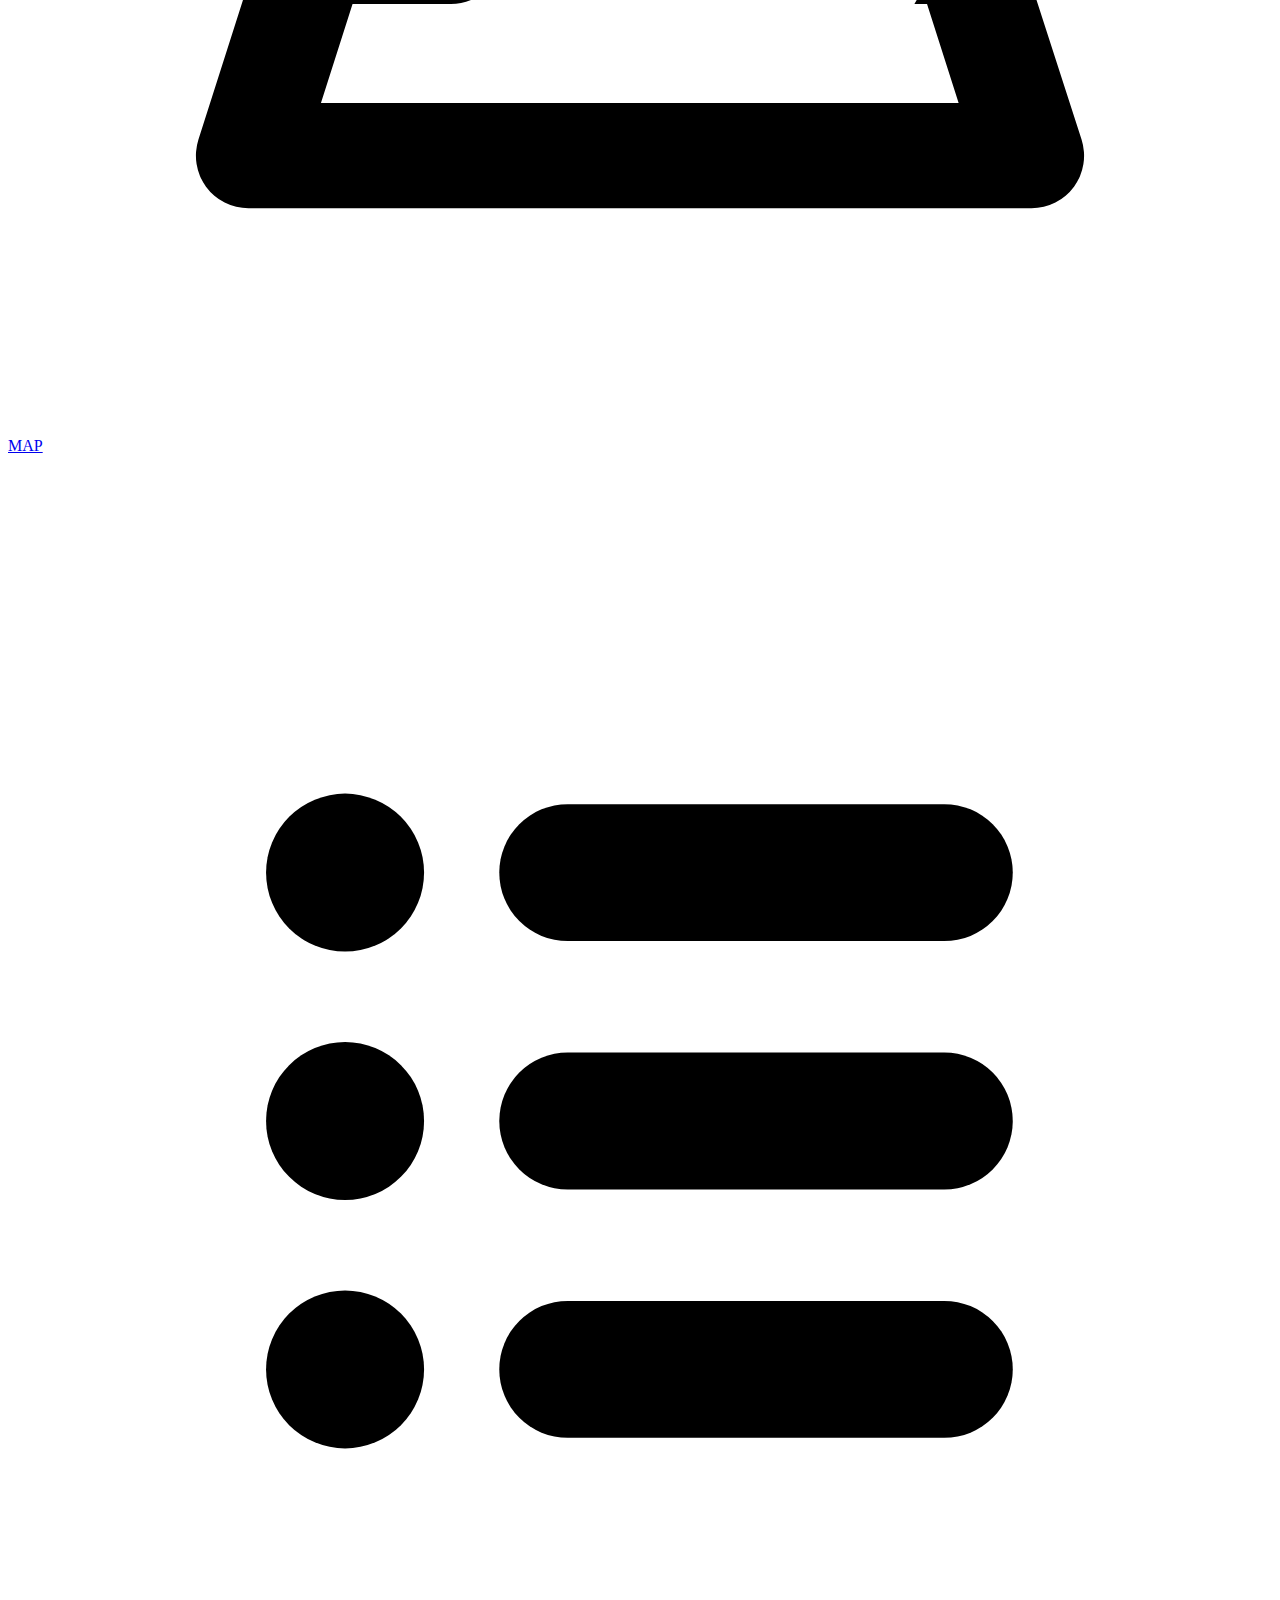
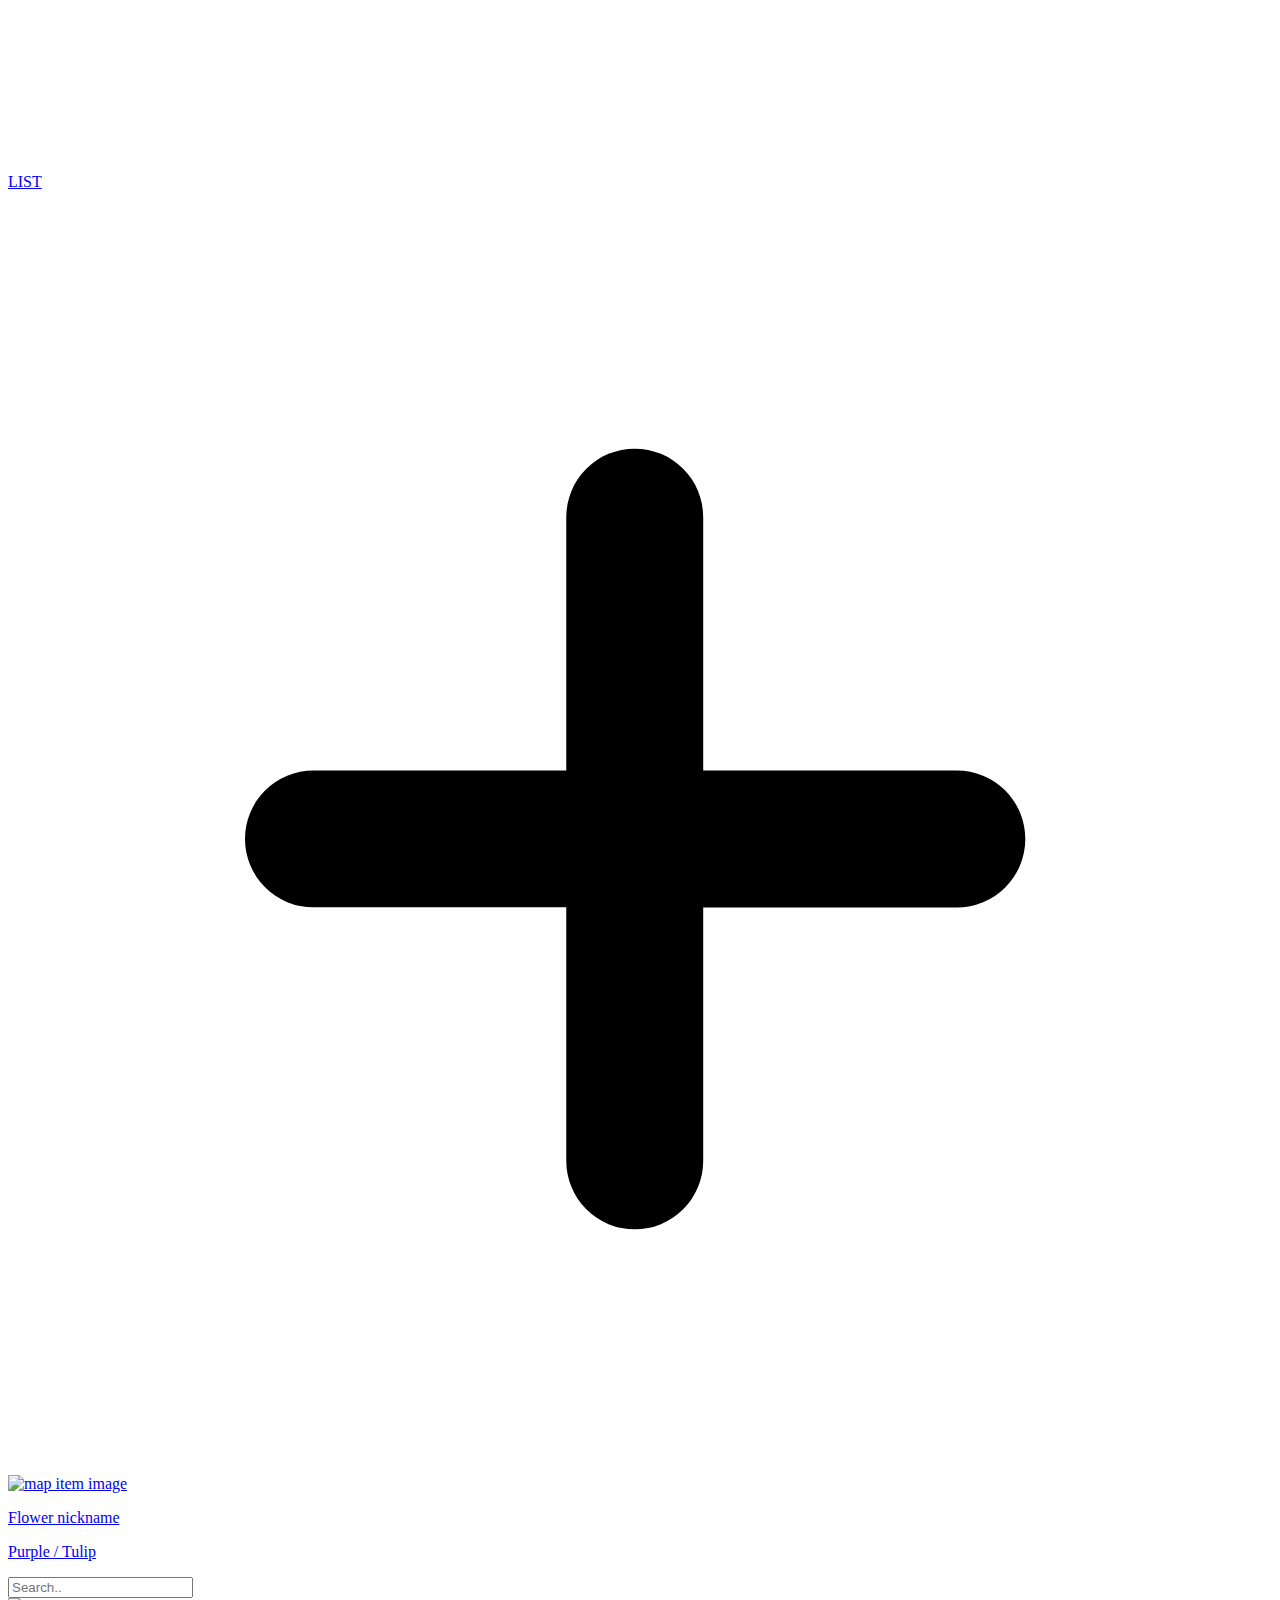
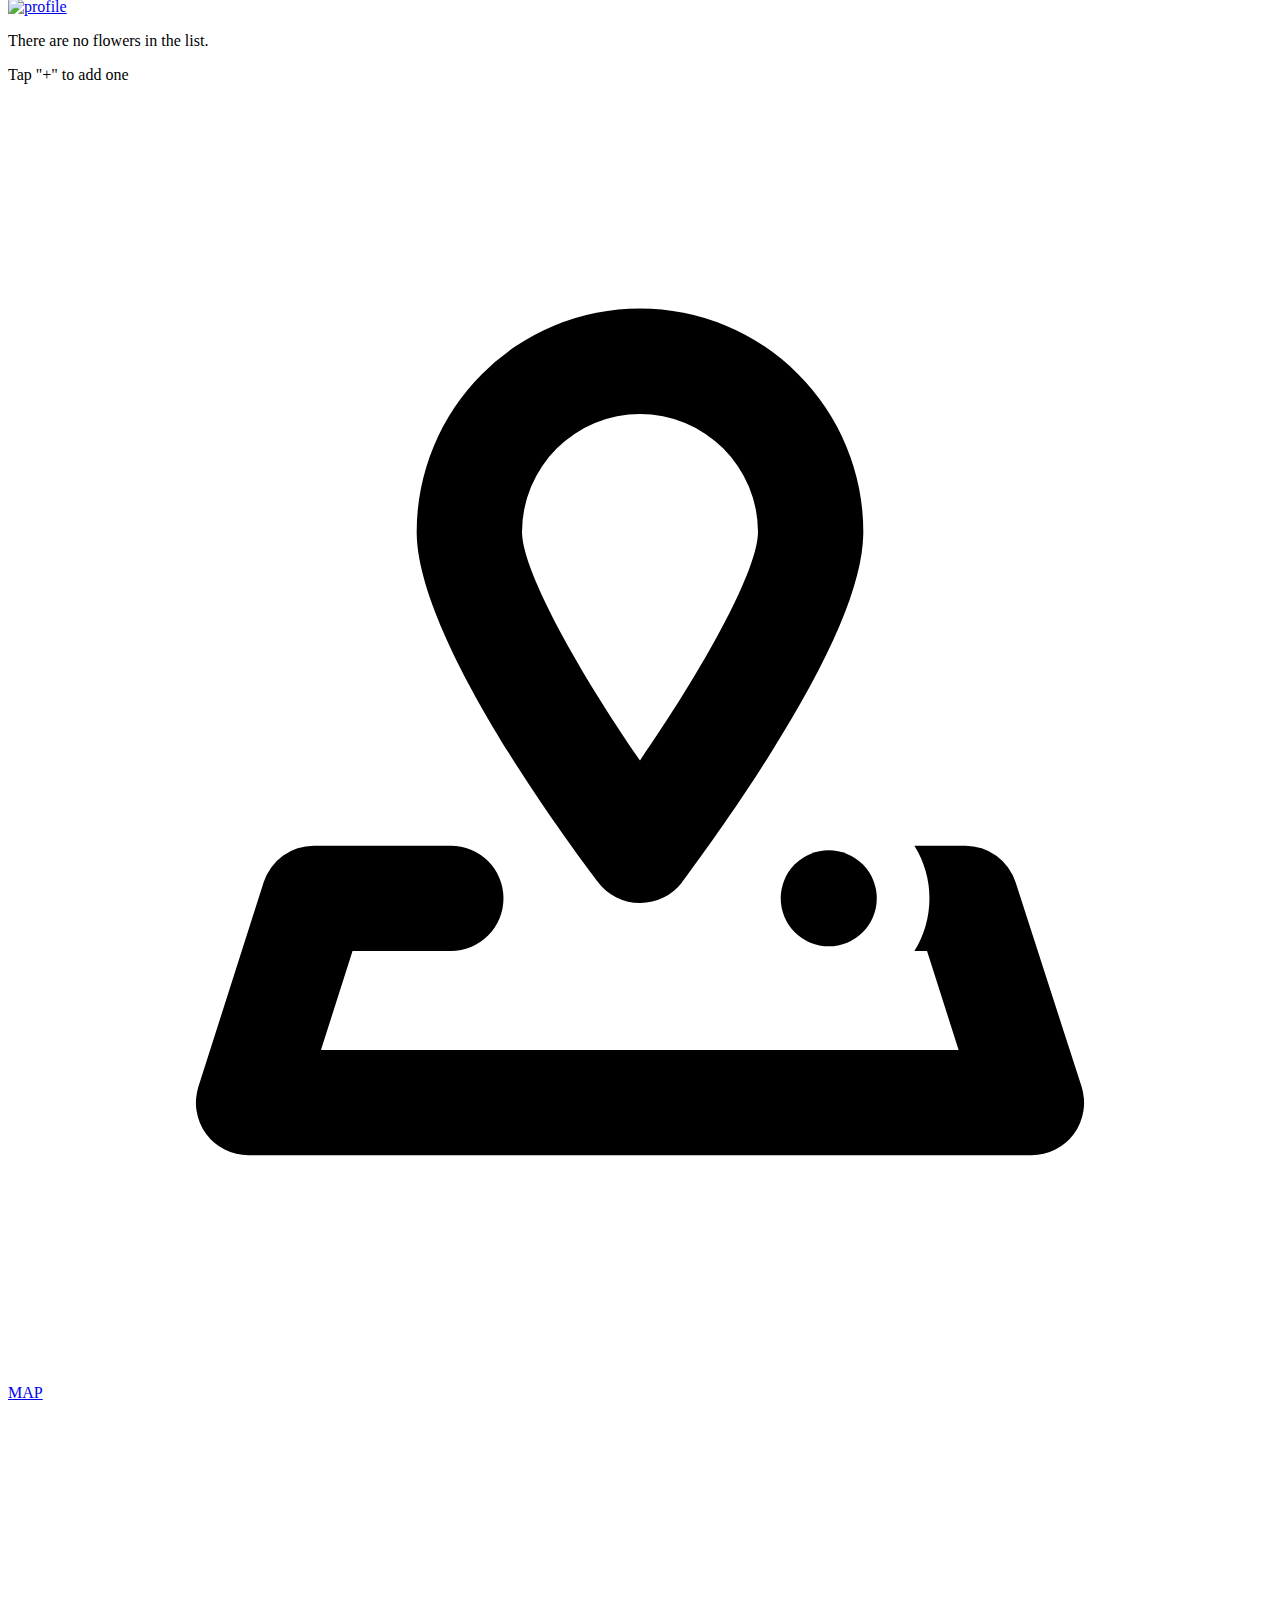
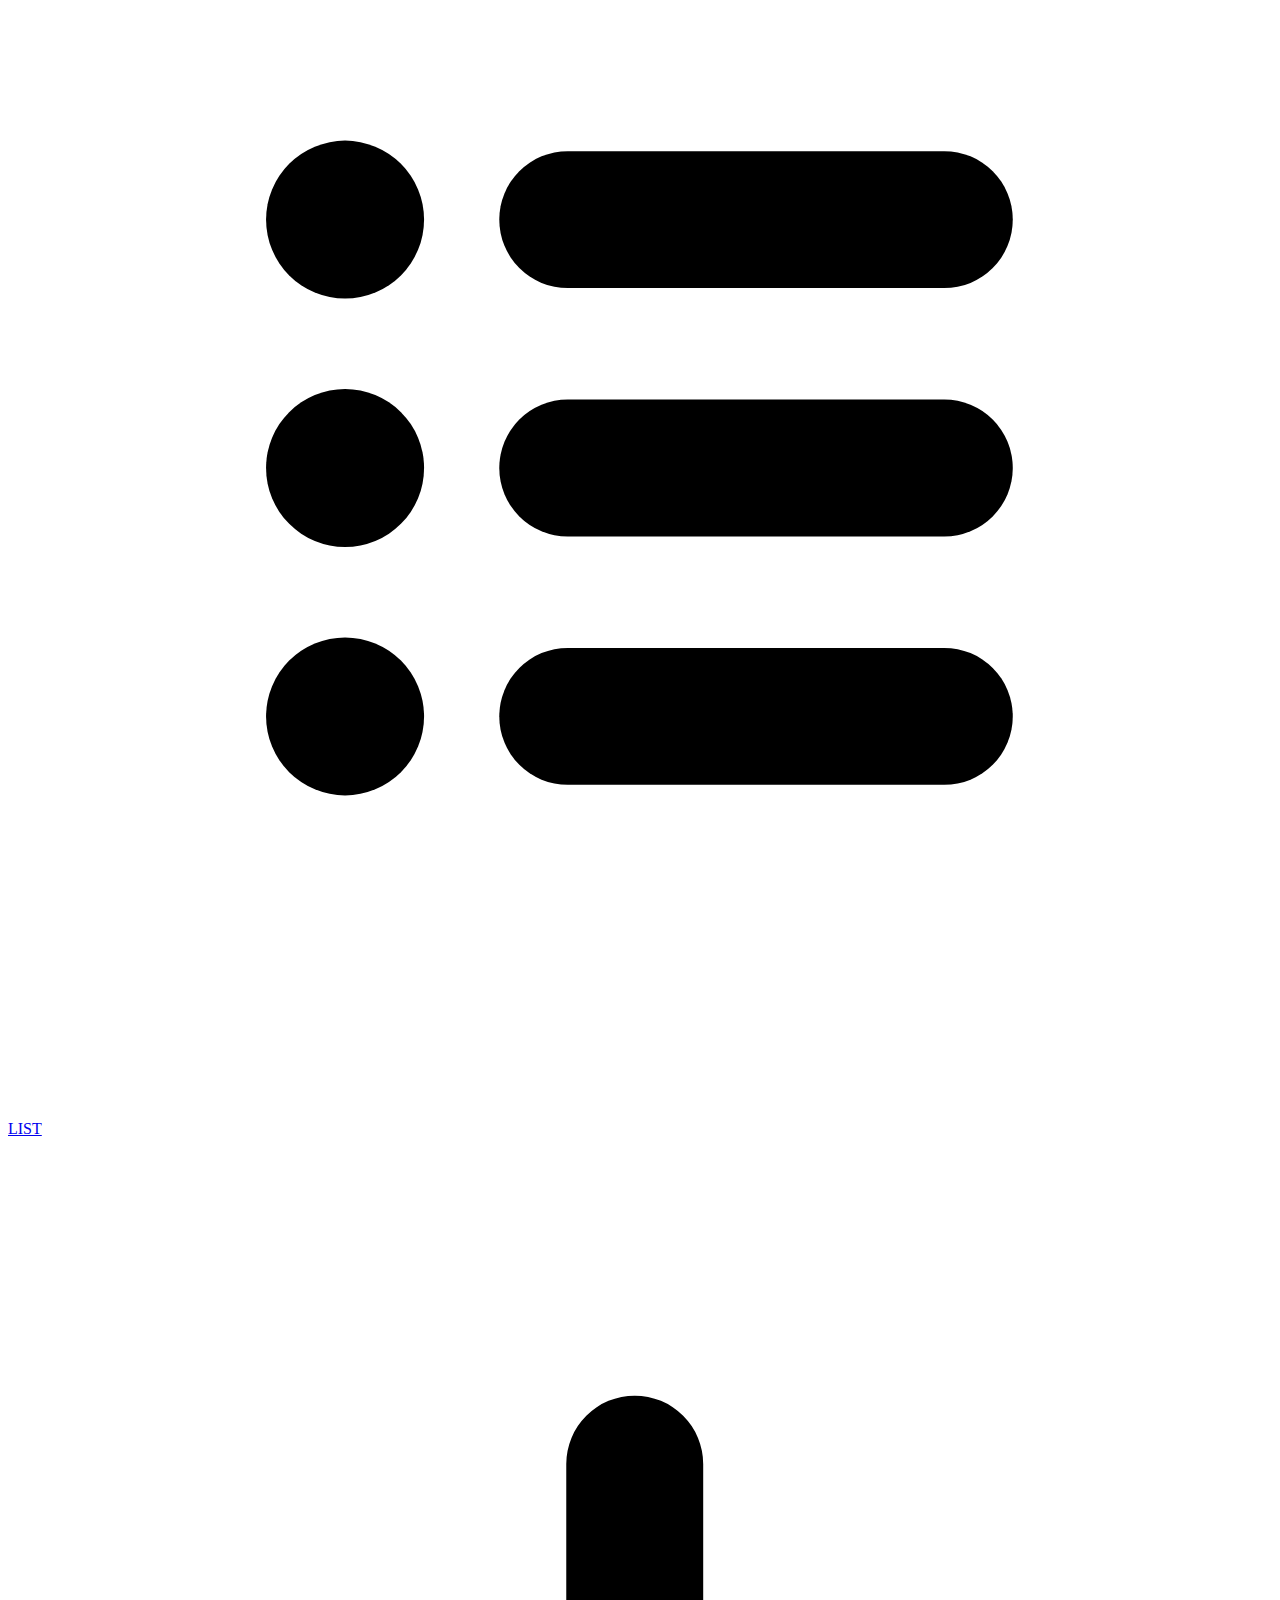
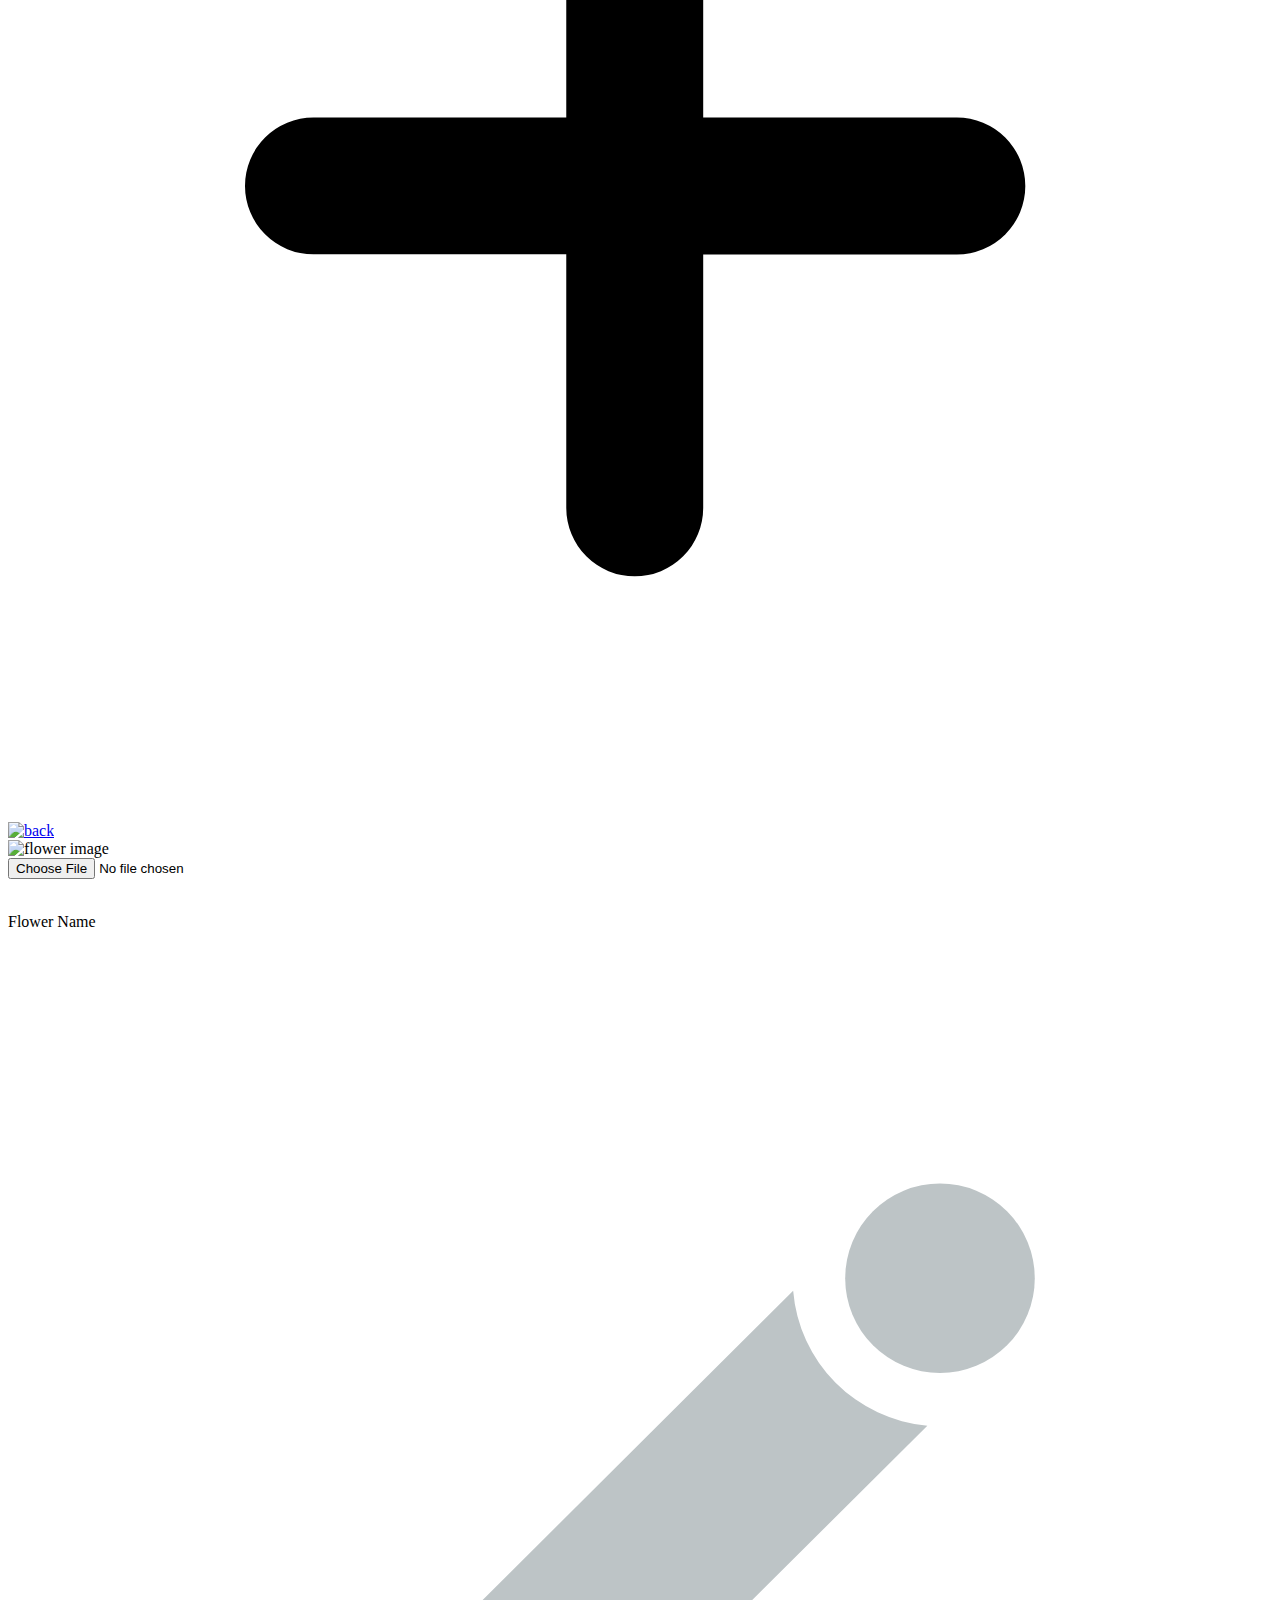
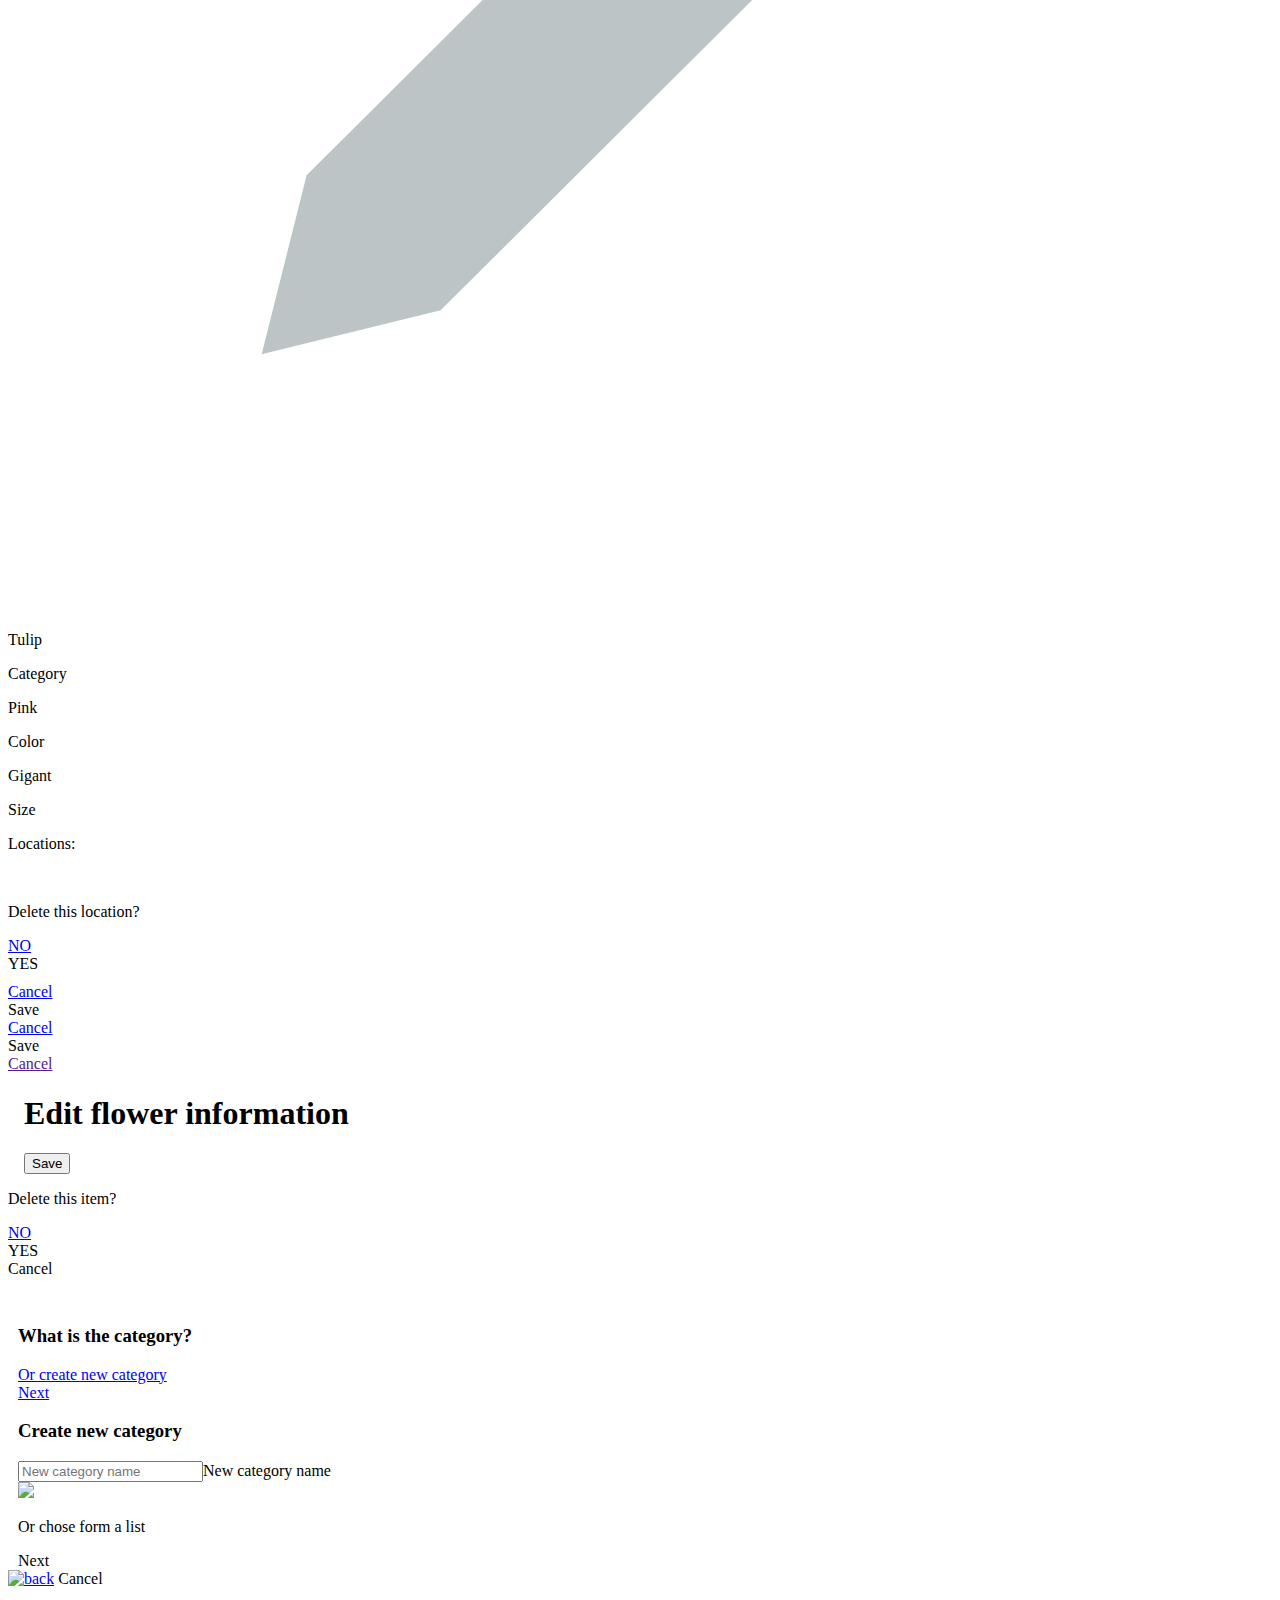
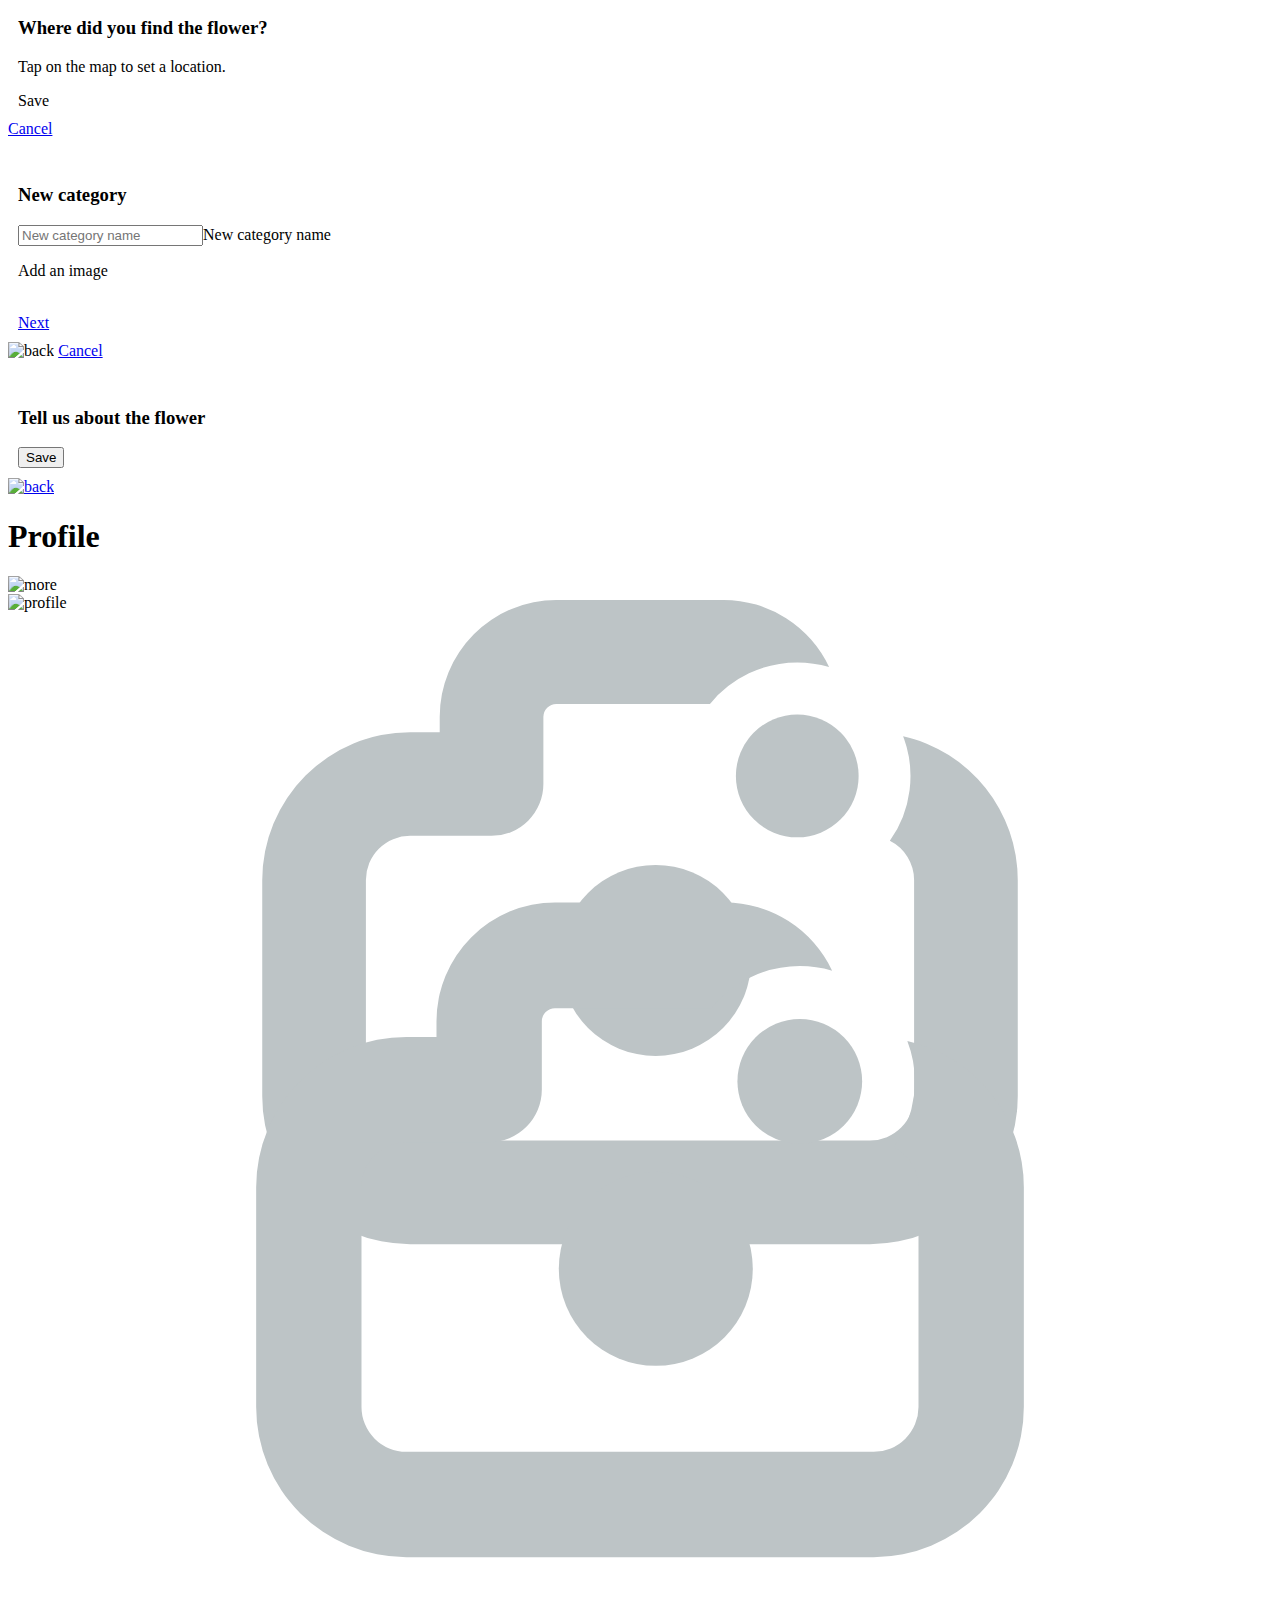
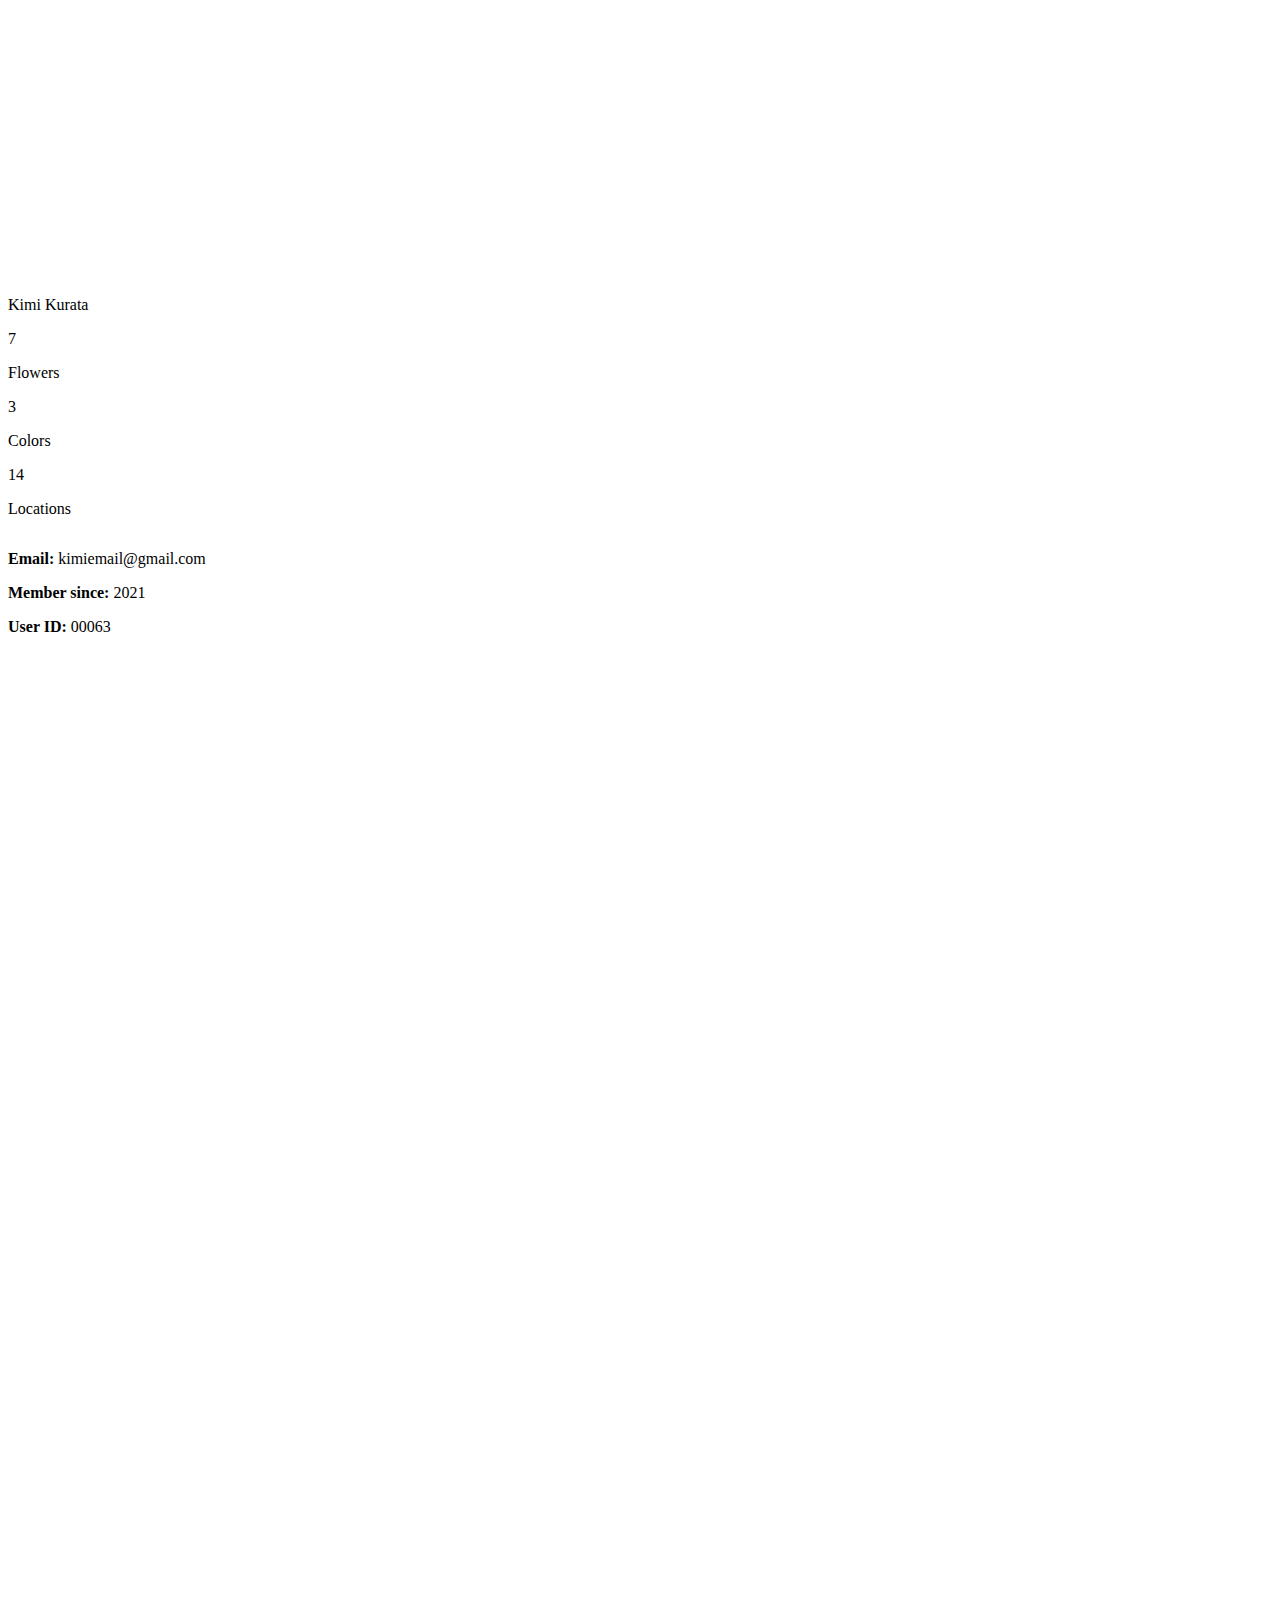
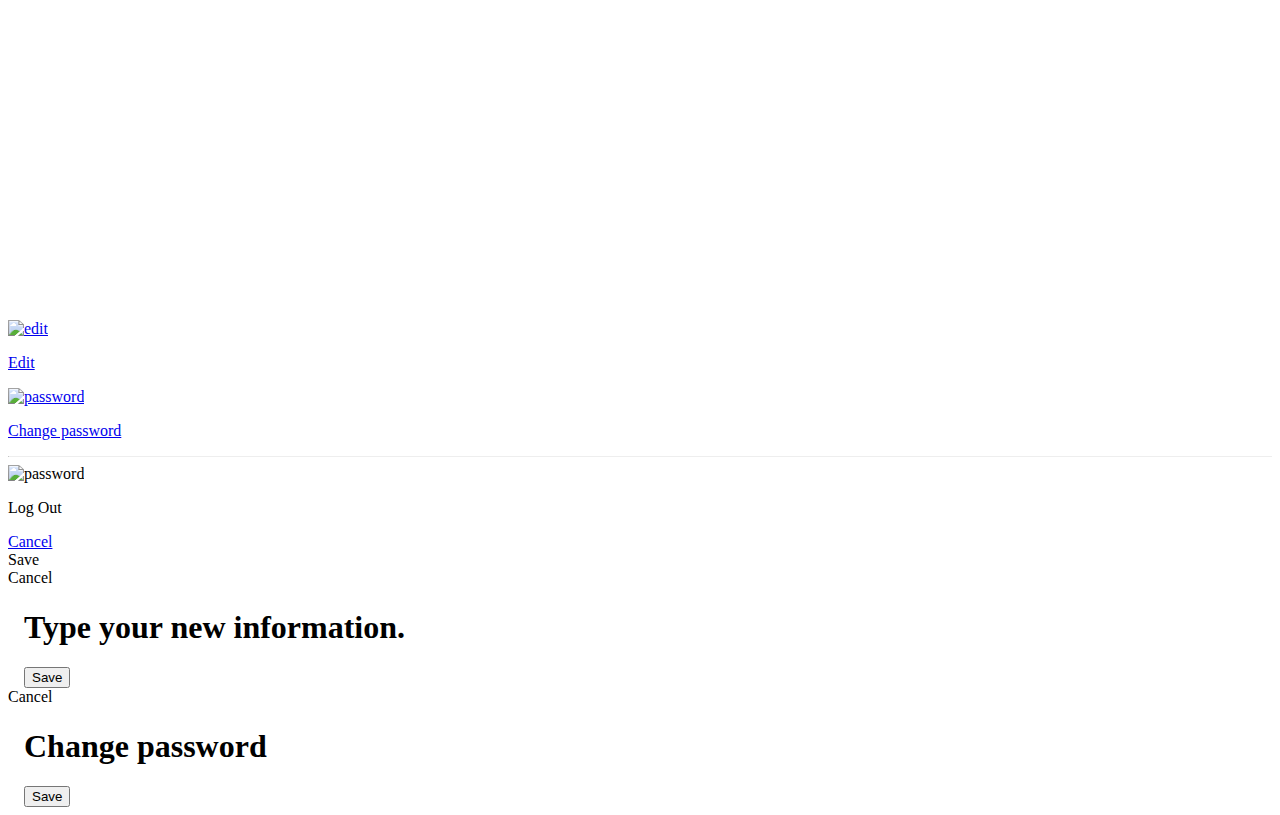
==== commit 7db99bb4: "serach bar and filters working" ====
--- a/kurata.kimi/index.html
+++ b/kurata.kimi/index.html
@@ -87,7 +87,7 @@
 
 
 
-	<!-- SIGN UP -->
+	<!-- SIGN UP 1-->
 	<section data-role="page" id="page-signup">
 		<div data-role="main" class="display-flex flex-vertical">
 			<div class="flex-stretch"></div>
@@ -97,9 +97,12 @@
 			</div>
 			<div class="flex-stretch"></div>
 			<form class="form signup-container" data-ajax="false"  id="sign-up-form" style="padding:10px">
-				<h3 class="signup-title">Welcome</h3>
+				<h3 class="signup-title bottom-padding-xs">Welcome</h3>
+
+
+
 				<div class="form-control  top-padding-xs">
-					<input class="form-input-lined inverted" type="text" id="sign-up-username" data-role="none" placeholder="Username#signin-form"/>
+					<input class="form-input-lined inverted" type="text" id="sign-up-username" data-role="none" placeholder="Username" />
 					<label class="label-helper">User name</label>
 				</div>
 				<div class="form-control ">
@@ -109,14 +112,71 @@
 					<input class="form-input-lined inverted" type="password" id="sign-up-password" data-role="none" placeholder="Password" ><label class="label-helper">Password</label>
 				</div>
 				<div class="form-control ">
-					<a href="#page-map" class="primary-btn-inverted">Create Account</a>
+					<input type="submit" value="Sign Up" class="primary-btn-inverted" data-role="none"/>
 				</div>
 				<div class="flex-col-center-center">
 					<a class="signup-link bottom-padding-xs text-center" href="#page-signin">Already have an account? <span class="text-white text-underlined">Signin</span></a>
 				</div>
+
 			</form>
 		</div>
 	</section>
+
+
+
+
+	<!-- SIGN UP 2 -->
+	<section data-role="page" id="page-signup-extrainfo">
+		<div data-role="main" class="display-flex flex-vertical">
+			<div class="flex-stretch"></div>
+			<div class="flex-col-center-center">
+				<img class="intro-logo" src="images/tulip-full-logo.svg" alt="logo">
+			</div>
+			<div class="flex-stretch"></div>
+			<form class="form login-container" data-ajax="false"  id="signup-extrainfo-form" style="padding:10px">
+				<h3>Tell us more about you!</h3>
+				<div class="form-control">
+					<input class="form-input-lined" type="text" id="sign-up-name" data-role="none" placeholder="Your name"/><label class="label-helper">Your name</label>
+				</div>
+				<p>Add an image</p>
+				<div class="flex-col-center-start profile-image-container display-flex">
+					<div class="signup-user-img-container">				
+						<!-- <img class="new-category-img image-cover" src="images/flower_placeholder.png" alt="" /> -->
+					</div>
+					<div class="signup-user-btn flex-col-center-center uplad-img-input-icon" >
+						<input type="hidden" id="signup-image-filename" >
+			         	<label class="image-picker replace " id="user-newimagepicker-label" >
+			            	<input type="file" data-role="none" class="uplad-img-input">
+			         	</label>
+					</div>
+				</div>	
+				<div class="form-control ">
+					<input type="submit" value="Start" class="primary-btn" data-role="none">
+				</div>
+				<a class="text-center text-gray text-underlined" href="#page-list">Skip</a>
+			</form>
+		</div>
+		<!-- UPLOAD USER PROFILE IMAGE FIRST TIME -->
+<!-- 		<div class="modal" id="savenew-userprofile-img-modal">
+			<div class="modal-back" data-deactivate="#savenew-userprofile-img-modal"></div>
+			<div class="user-upload-img-modal-popup">
+				<div style="height:var(--header-height);line-height: var(--header-height);margin-bottom: 10px;"></div>
+				<div class="flex-col-center-center profile-image-container display-flex">
+					<div class="profile-image  flex-col-center-center" id="new-user-image-to-replace"></div>
+				</div>
+				<form class="form flex-row-nowrap-between-center" data-ajax="false" id="save-newimage-user-profile-form"  >
+					<div class="form-control flex-stretch delete-confirm-control">
+						<a href="#" data-deactivate="#savenew-userprofile-img-modal" class="outlined-btn">Skip</a>
+					</div>
+					<div class="form-control flex-stretch delete-confirm-control">
+						<div  class="primary-btn js-load-newuserprofile-image">Upload</div>
+					</div>			
+				</form>	
+			</div>
+		</div> -->
+
+	</section>
+
 
 
 
@@ -233,8 +293,8 @@
         </form>
      </div> -->
 		<div class="list-filter-container flex-row-nowrap-start-stretch overscroll-y ">
-   /*min-width: 70px;*/
-			<a href="#" class="card flex-col-center-center show-all-card all">
+  
+<!-- 			<a href="#" class="card flex-col-center-center show-all-card all">
 				<p class=" list-filter-title">All</p>
 			</a>
 			
@@ -251,14 +311,20 @@
 			<a href="#" data-filter="type" data-value="Rose" class="card flex-col-center-start list-filter-item ">
 				<p class="list-filter-title">Rose</p>
 				<p class="list-filter-counts">3 Items</p>
-			</a>
+			</a> -->
 
 		</div>
 		<div data-role="main" class="overscroll-x">
-			
+
 			<div class="display-flex flex-vertical flowerlist">
-				<div class="flowerlist-item" data-template="#flowerlist-item-template"></div>
-      </div>
+				<p class="text-center text-gray">There are no flowers in the list.</p>
+
+				<div class="callout flowerlist">
+					<p class="callout-text text-center">Tap "+" to add one</p>
+					<b class="notch "></b>
+				</div>
+				
+			</div>
 		</div>
 		<footer class="bottom-nav" data-role="footer">
 			<div class="flex-row-nowrap-start-center">
@@ -330,7 +396,7 @@
 				<p class="bottom-padding-xs flower-location-title-box container">Locations:</p>
 			<div >
 				<div class="position-relative">
-					<a href="#page-set-location" class="add-location-btn js-chooseflower" data-setnavigateback="-2">&plus;</a>
+					<a href="#page-set-location" class="flex-col-center-center add-location-btn js-chooseflower" data-setnavigateback="-2"><img class="icon-xxs" src="images/icons/add-gray.svg" alt=""></a>
 				</div>
 				<div class="map profile-map-conainer"></div>
 			<!-- 	<img class="flower-image image-cover" src="images/map_placeholder2.png" alt="flower image"/> -->
@@ -363,6 +429,28 @@
 			</div>
 		</div>
 
+
+
+		<!-- CHANGE LOCATION IMAGE MODAL  -->
+		<div class="modal" id="save-location-img-modal">
+			<div class="modal-back" data-deactivate="#save-location-img-modal"></div>
+			<div class="user-upload-img-modal-popup">
+				<div style="height:var(--header-height);line-height: var(--header-height);margin-bottom: 10px;"></div>
+				<div class="flex-col-center-center profile-image-container display-flex">
+					<div class="location-image  flex-col-center-center" id="location-image-to-replace"></div>
+				</div>
+				<form class="form flex-row-nowrap-between-center" data-ajax="false"  >
+					<div class="form-control flex-stretch delete-confirm-control">
+						<a href="#" data-deactivate="#save-location-img-modal" class="outlined-btn">Cancel</a>
+					</div>
+					<div class="form-control flex-stretch delete-confirm-control">
+						<!-- <a href="#page-list" class="outlined-btn ">YES</a> -->
+						<div  class="primary-btn js-submitlocationupload">Save</div>
+					</div>			
+				</form>	
+			</div>
+		</div>
+
 		<!-- CHANGE FLOWER PROFILE IMAGE MODAL -->
 		<div class="modal" id="save-flowerprofile-img-modal">
 			<div class="modal-back" data-deactivate="#save-flowerprofile-img-modal"></div>
@@ -378,9 +466,7 @@
 						<!-- <a href="#page-list" class="outlined-btn ">YES</a> -->
 						<div  class="primary-btn js-submitflowerupload">Save</div>
 					</div>			
-				</form>
-				
-				
+				</form>				
 			</div>
 		</div>
 	</section>
@@ -456,21 +542,27 @@
 				<img id="set-category-illustration" class="image-cover category-illustration" src="images/category_illustration.png" alt="">
 			</div>
 		</div>
-		<form class="form login-container" data-ajax="false"  id="category-form" style="padding:10px 10px 0 10px;">
+		<div class="form login-container" data-ajax="false"  id="category-form" style="padding:10px 10px 0 10px;">
 				<div class="category-options-box ">
-					<div id="existing-category">
+					<form id="existing-category">
 						<h3 class="" >What is the category?</h3>
 						<div class="form-control bottom-padding-xs top-padding-xs" id="set-flower-select-box"></div>
-						<div class=" bottom-padding-xs">
-							<div  class="flex-row-center-center" id="open-new-category">
+						<div class="">
+							<!-- <div  class="flex-row-center-center" id="open-new-category">
 								<p class=" text-bold text-highlight">Or create new category </p>
-								<img id="drop-image"class="icon-sm"
-								src="images/icons/right.svg"/>
+								<img id="drop-image"class="icon-sm" src="images/icons/right.svg"/>
+							</div> -->
+							<div  class="flex-row-center-center" >
+								<a href="#page-set-info" class=" text-bold text-highlight">Or create new category </a>
 							</div>
 						</div>
-					</div>
-					<div id="new-category" >
-						<h3 class="" >Create new category</h3>
+						<div class="display-flex form-control">
+							<div class="flex-stretch"></div>
+							<div class="next-btn"><a id="save-category" class="primary-btn" href="#page-set-location">Next</a></div>
+						</div>
+					</form>
+					<form id="new-category" >
+						<h3 class="bottom-padding-xs" >Create new category</h3>
 						<div class="form-control">
 							<input class="form-input-lined" type="text" data-role="none" placeholder="New category name"/><label class="label-helper">New category name</label>
 						</div>
@@ -483,21 +575,23 @@
 								<div class="chage-category-img-container flex-col-center-center" ><svg id="iconcamera" class="icon icon-ssm" xmlns="http://www.w3.org/2000/svg" viewBox="0 0 120 120"><path d="M85.38,40.72a10.8,10.8,0,0,1-1.28,10.1,4.24,4.24,0,0,1,2.34,3.78V75.47a4.26,4.26,0,0,1-4.26,4.26H37.82a4.26,4.26,0,0,1-4.26-4.26V54.6a4.26,4.26,0,0,1,4.26-4.26h7.86a5,5,0,0,0,5-5V38.86a1.26,1.26,0,0,1,1.25-1.25H66.75a10.9,10.9,0,0,1,8.42-4,11.11,11.11,0,0,1,3.07.44,11.27,11.27,0,0,0-10.17-6.47H51.93A11.27,11.27,0,0,0,40.68,38.86v1.48H37.82A14.27,14.27,0,0,0,23.56,54.6V75.47A14.27,14.27,0,0,0,37.82,89.73H82.18A14.27,14.27,0,0,0,96.44,75.47V54.6A14.26,14.26,0,0,0,85.38,40.72Z" style="fill:#bdc4c6"/><circle cx="75.17" cy="44.56" r="5.92" style="fill:#bdc4c6"/><circle cx="61.5" cy="62.36" r="9.21" style="fill:#bdc4c6"/></svg></div>
 							</div>
 						</div> -->
-						<div class=" bottom-padding-xs" >
+						<div class=" " >
 							<div  class="flex-row-center-center" id="open-existing-category"><img id="drop-image"class="icon-sm"
 								src="images/icons/left.svg"/>
-								<p class=" text-bold text-highlight">Or chose form a list </p>
-								
+								<p class=" text-bold text-highlight">Or chose form a list </p>	
 							</div>
 						</div>
-					</div>	
-				</div>
-				
-				<div class="display-flex form-control">
+						<div class="display-flex form-control">
+							<div class="flex-stretch"></div>
+							<div class="next-btn"><a id="add-new-category" class="primary-btn" value="Next">Next</a></div>
+						</div>
+					</form>	
+				</div>
+<!-- 				<div class="display-flex form-control">
 					<div class="flex-stretch"></div>
 					<div class="next-btn"><a id="save-category" class="primary-btn" href="#page-set-location">Next</a></div>
-				</div>
-		</form>
+				</div> -->
+		</div>
 	</section>
 
 
@@ -509,7 +603,7 @@
 		<header data-role="header" class="set-location-top-nav">
 			<a class="flex-col-center-center back-icon-link js-reset-add-location-page" href="#" data-rel="back">
 					<img class="icon-md icon" src="images/icons/arrow.svg" alt="back"/></a>
-			<a class="zindex10 js-navigateback-one js-reset-add-location-page"  >Cancel</a>
+			<a class="zindex10 js-navigate-back js-reset-add-location-page"  >Cancel</a>
 			<div class="set-location-progress-bar-container ">
 				<div class="progress-bar percent100"></div>
 			</div>
--- a/kurata.kimi/css/app.css
+++ b/kurata.kimi/css/app.css
@@ -210,16 +210,11 @@
 .image-cover{
    object-fit: cover;
    background-repeat: no-repeat;
-   min-width: 100%;
-   min-height: 100%;
-
 }
 
 .image-contain{
    object-fit: contain;
    background-repeat: no-repeat;
-   min-width: 100%;
-   min-height: 100%;
 }
 /* http://placehold.jp/500x500.png */
 
@@ -603,7 +598,10 @@
 .icon.active{
    fill: var(--color-main-dark);
 }
-
+.icon-xxs{
+   height:0.8em;
+   width:0.8em;
+}
 .icon-xs{
    height:1em;
    width:1em;
@@ -672,6 +670,8 @@
    background-color: var(--color-neutral-light);
    /*color: var(--color-pure-white);*/
 }
+
+input[type="submit"].primary-btn-inverted,
 .primary-btn-inverted{
    width: 100%;
    height: 2.5em;
@@ -1015,6 +1015,33 @@
    background-color: var(--color-main-dark);
 }
 
+
+/*SIGNUP*/
+.signup-user-btn{
+   background-color: var(--color-pure-white);
+   color: var(--color-neutral-dark);
+   border-radius: 2em;
+   width: 1.5em;
+   height: 1.5em;
+   text-align: center;
+   font-weight: 400;
+   font-size: 1.5em;
+   line-height: 1.5em;
+   border: 2px solid var(--color-neutral-medium);
+   position: relative;
+   transform: translate(220%,-190%);
+}
+.signup-user-img-container{
+   width: 100px;
+   height: 100px;
+   border-radius: 1em;
+   overflow: hidden;
+   background-color: var(--color-white);
+   background-position: center;
+   background-size: contain;
+   background-repeat: no-repeat;
+   background-image: url(../images/tulip-profile-placeholder-light.png);
+}
 
 
 
@@ -1132,6 +1159,7 @@
    object-position: center;
    object-fit: cover;
    height: 100%;
+   width: 100%;
 }
 
 .drag-bar{
@@ -1140,7 +1168,12 @@
    border-radius: 1em;
    background-color: var(--color-pure-white);
 }
-
+.user-profile-image{
+   object-fit: cover;
+   background-repeat: no-repeat;
+   min-width: 100%;
+   min-height: 100%;
+}
 
 
 
@@ -1257,8 +1290,38 @@
    margin-block-start: 0em;
    margin-block-end: 0em;
 }
-
-
+.callout{
+   position: relative;
+   margin: 0 1em;
+   padding: 10px 20px;
+   background-color: var(--color-main-medium);
+   border-radius: 1em;
+
+}
+.callout-text{
+   color: var(--color-pure-white);
+
+}
+.callout .notch{
+    position: absolute;
+    bottom: -10px;
+    left: calc(50% - 10px);
+    margin: 0;
+    border-top: 10px solid var(--color-main-medium);
+    border-right:10px solid transparent; 
+    border-left: 10px solid transparent;
+    border-bottom: 0;
+    padding: 0;
+    width: 0;
+    height: 0;
+    font-size: 0;
+    line-height: 0;
+}
+.callout.flowerlist{
+   position: absolute;
+   bottom: 10%;
+   width: calc(100% - 2em);
+}
 
 
 
@@ -1353,7 +1416,7 @@
       width: 30%;
 }
 .category-illustration{
-   width: 80%;
+   width: 60%;
    height: auto;
    margin: auto;
 }
@@ -1373,6 +1436,10 @@
    border-radius: 1em;
    overflow: hidden;
    background-color: var(--color-white);
+   background-position: center;
+   background-size: contain;
+   background-repeat: no-repeat;
+   /*background-image: url(../images/tulip-profile-placeholder-light.png);*/
 }
 
 .chage-category-img-container{
@@ -1524,10 +1591,10 @@
    box-shadow: 0 0 5px rgba(0,0,0,0.2);
    border-radius: 50%;
    text-align: center;
-   min-height: 30px;
-   min-width: 30px;
-   max-height: 30px;
-   max-width: 30px;
+   min-height: 1em;
+   min-width: 1em;
+   max-height: 1em;
+   max-width: 1em;
    z-index: 10;
    line-height: 100%;
    font-size: 2em;
@@ -1549,10 +1616,46 @@
    background-image: url(../images/tulip-image-placeholder.png);
 
 }
-
-
-
-
+.location-add-img-btn{
+   background-color: var(--color-pure-white);
+   color: var(--color-neutral-dark);
+   border-radius: 2em;
+   width: 1.5em;
+   height: 1.5em;
+   text-align: center;
+   font-weight: 400;
+   font-size: 1.5em;
+   line-height: 1.5em;
+   border: 2px solid var(--color-neutral-medium);
+   position: relative;
+   transform: translate(115%,-180%);
+}
+/*.location-add-img-container{
+   width: 100px;
+   height: 100px;
+   border-radius: 1em;
+   overflow: hidden;
+   background-color: var(--color-white);
+   background-position: center;
+   background-size: contain;
+   background-repeat: no-repeat;
+   background-image: url(../images/tulip-profile-placeholder-light.png);
+}*/
+/*.location-content-box{
+   pointer-events: none;
+}*/
+
+.location-image{
+   border-radius: 2em;
+   background-color: var(--color-neutral-light);
+   object-fit: contain;
+   width: 150px;
+   height: 150px;location-image-to-replace
+   overflow: hidden;
+   background-position: center center;
+   background-size: cover;
+   background-repeat: no-repeat;
+}
 
 
 
@@ -1587,7 +1690,7 @@
    overflow: hidden;
 }
 
-.chage-img-container{
+.user-change-img-container{
    background-color: var(--color-pure-white);
    color: var(--color-neutral-dark);
    border-radius: 2em;
@@ -1599,7 +1702,7 @@
    line-height: 1.5em;
    border: 2px solid var(--color-neutral-medium);
    position: relative;
-   transform: translate(150%,-70%);
+   transform: translate(150%,-35%);
 }
 
 .profile-back-icon{
@@ -1664,7 +1767,7 @@
    margin-block-end: 0em;
 }
 
-#user-image-to-replace{
+#user-image-to-replace, #new-user-image-to-replace{
    background-position: center center;
    background-size: cover;
    background-repeat: no-repeat;
@@ -1695,24 +1798,41 @@
 }
 .flower-popup-image img {
    max-width: 70px;
+   min-width: 70px;
+   max-height: 70px;
    border-radius: 1em;
-}
-
-
-
-
-
+   object-fit: cover;
+   /*background-repeat: no-repeat;*/
+}
+
+
+
+
+/*replace images icon*/
 
 .image-picker.replace {
    position: absolute;
    top: 0;
    left: 0;
-   width: 100%;
-   height: 100%;
+   width: 1.5em;
+   height: 1.5em;
    background-position: center;
    background-size: contain;
    background-repeat: no-repeat;
 }
 
 
-
+/*shaking animation*/ 
+/*https://codepen.io/onion2k/pen/xfepi*/
+.shaker {
+         -webkit-animation: kf_shake 0.4s 1 linear;
+}
+@-webkit-keyframes kf_shake {
+   0% { -webkit-transform: translate(30px); }
+   20% { -webkit-transform: translate(-30px); }
+   40% { -webkit-transform: translate(15px); }
+   60% { -webkit-transform: translate(-15px); }
+   80% { -webkit-transform: translate(8px); }
+   100% { -webkit-transform: translate(0px); }
+}
+
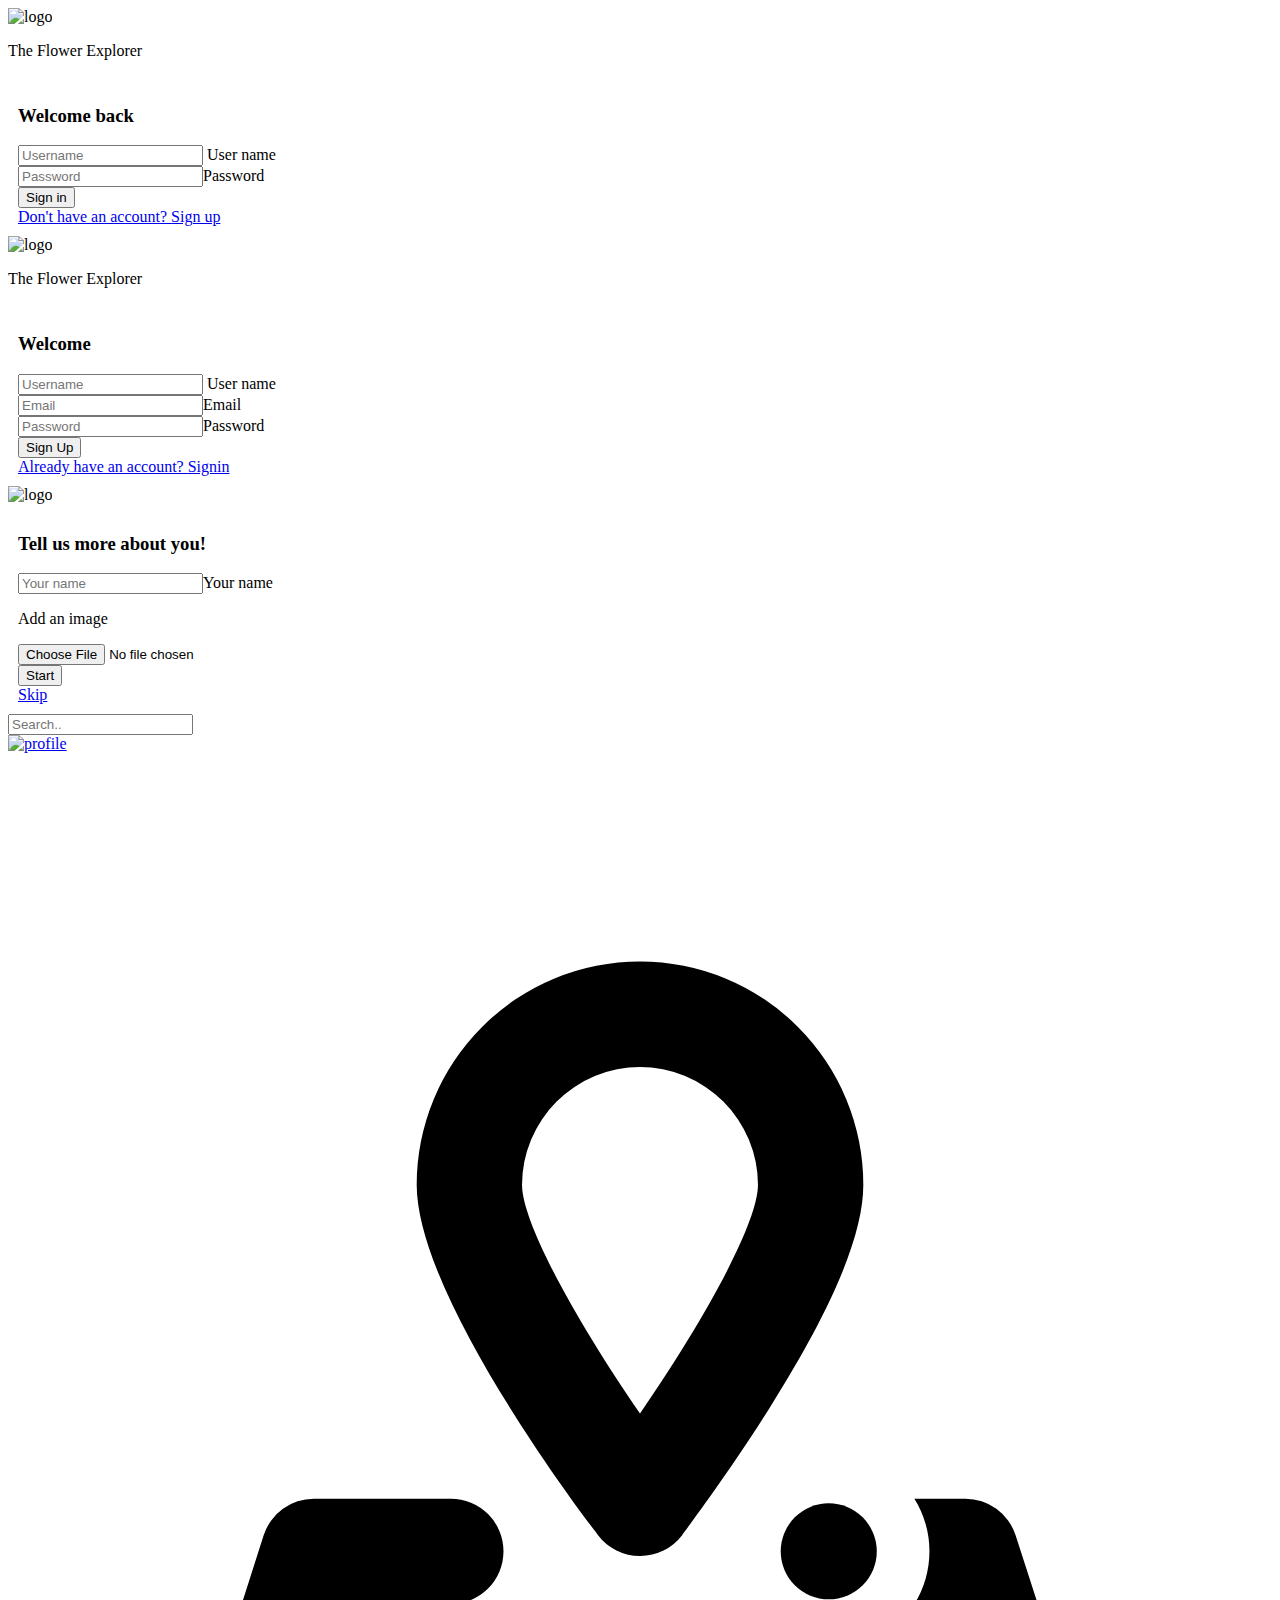
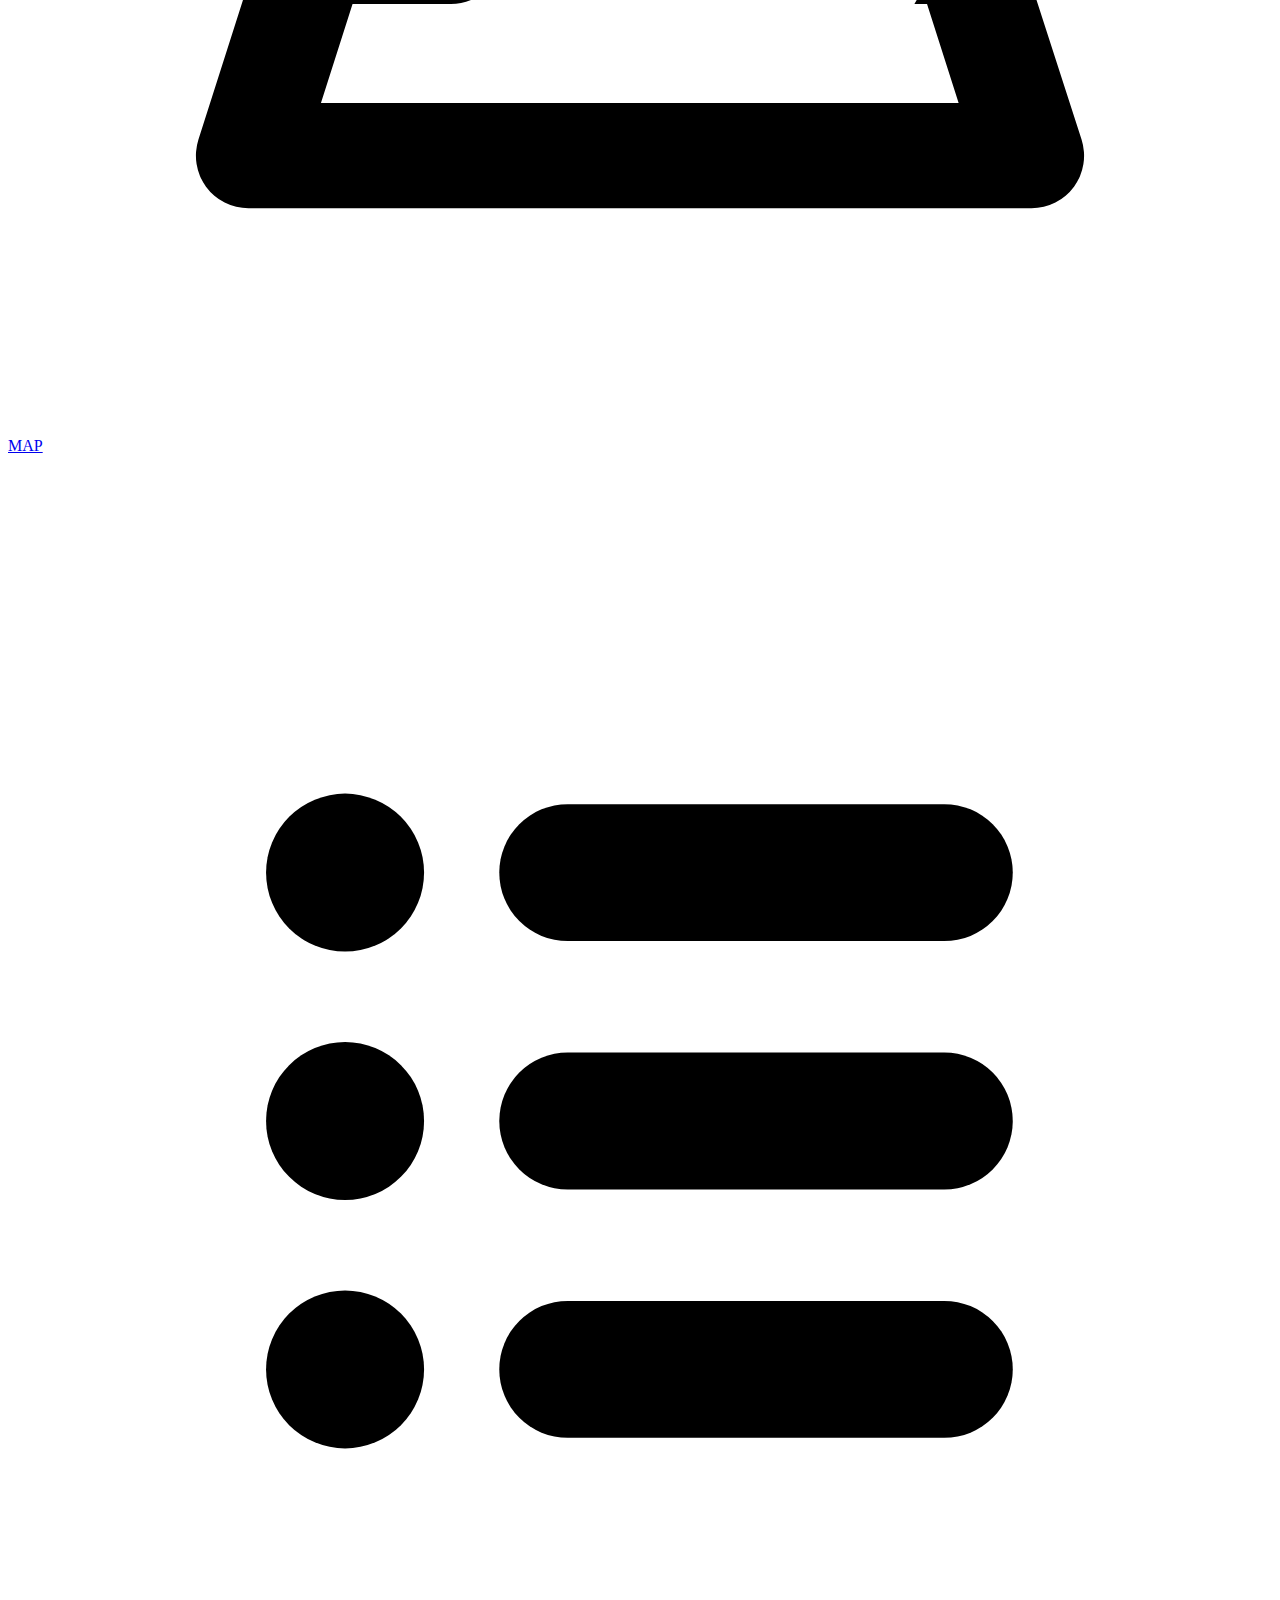
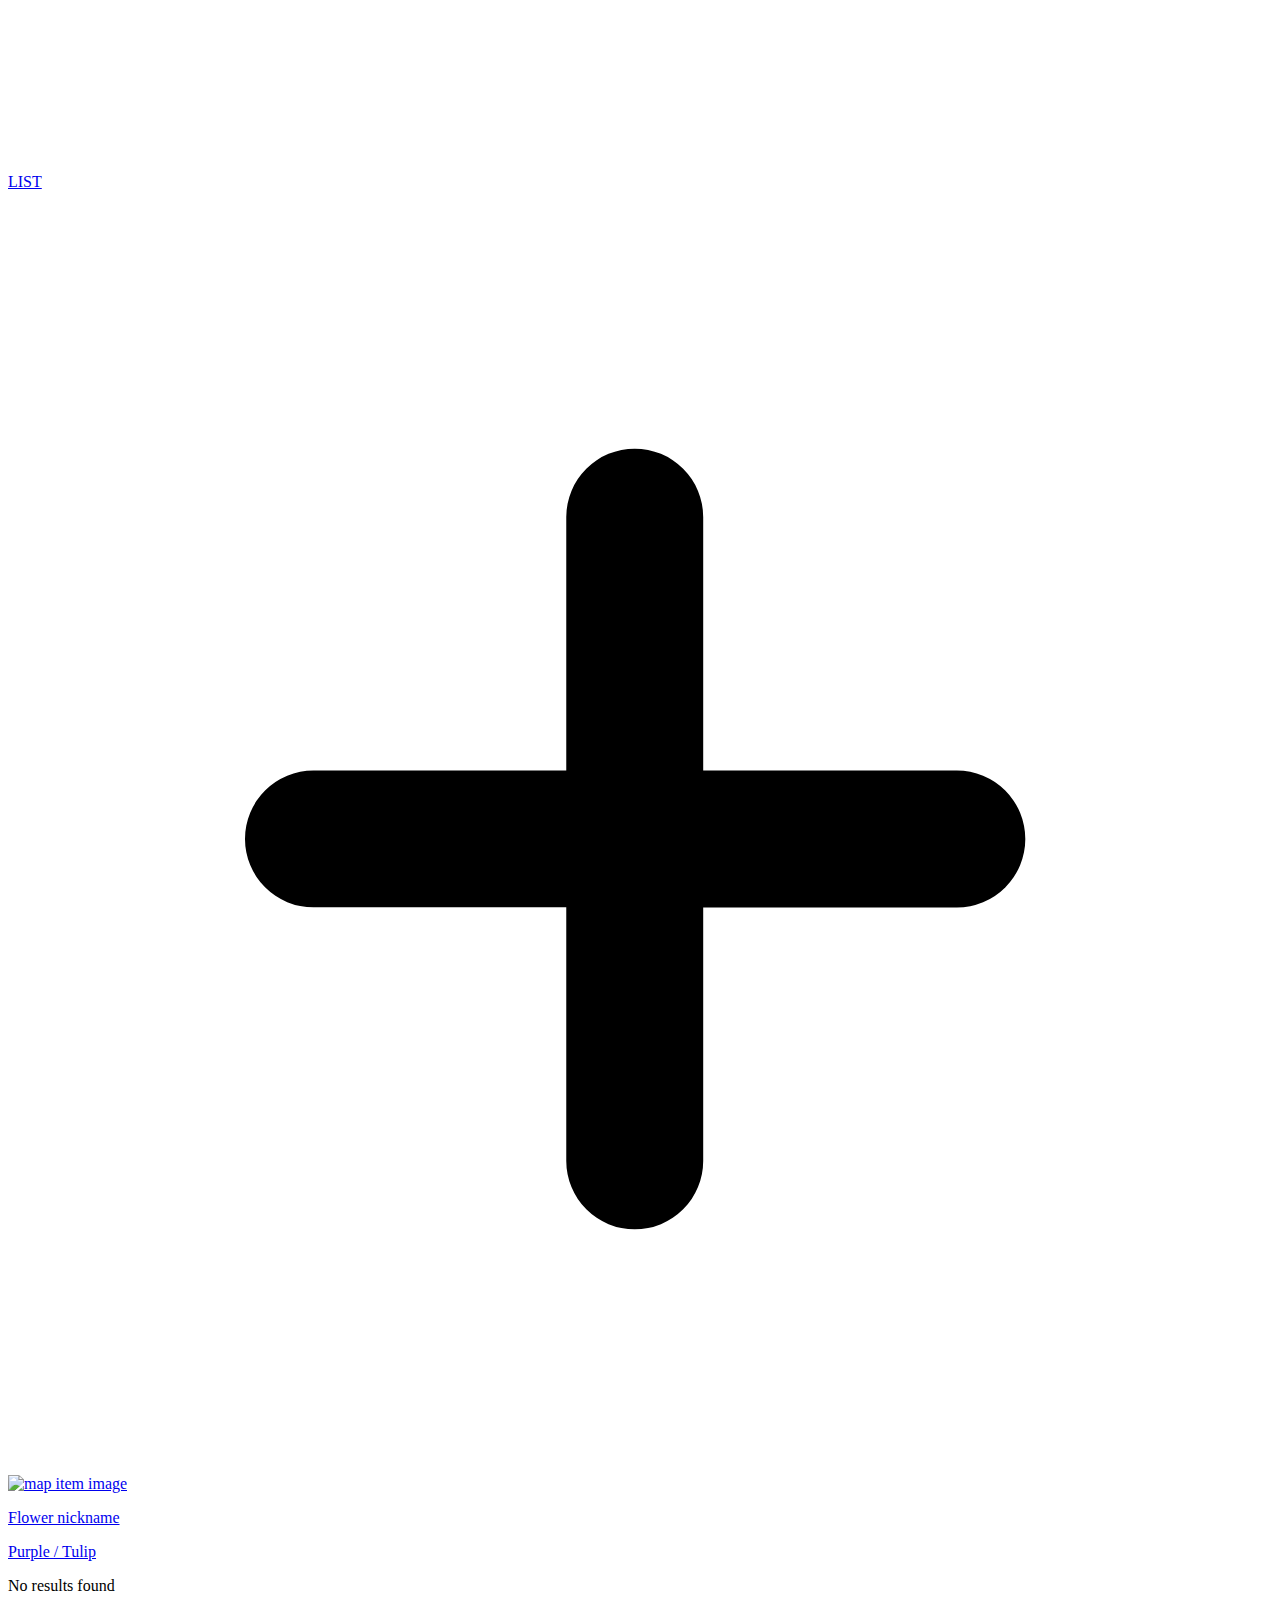
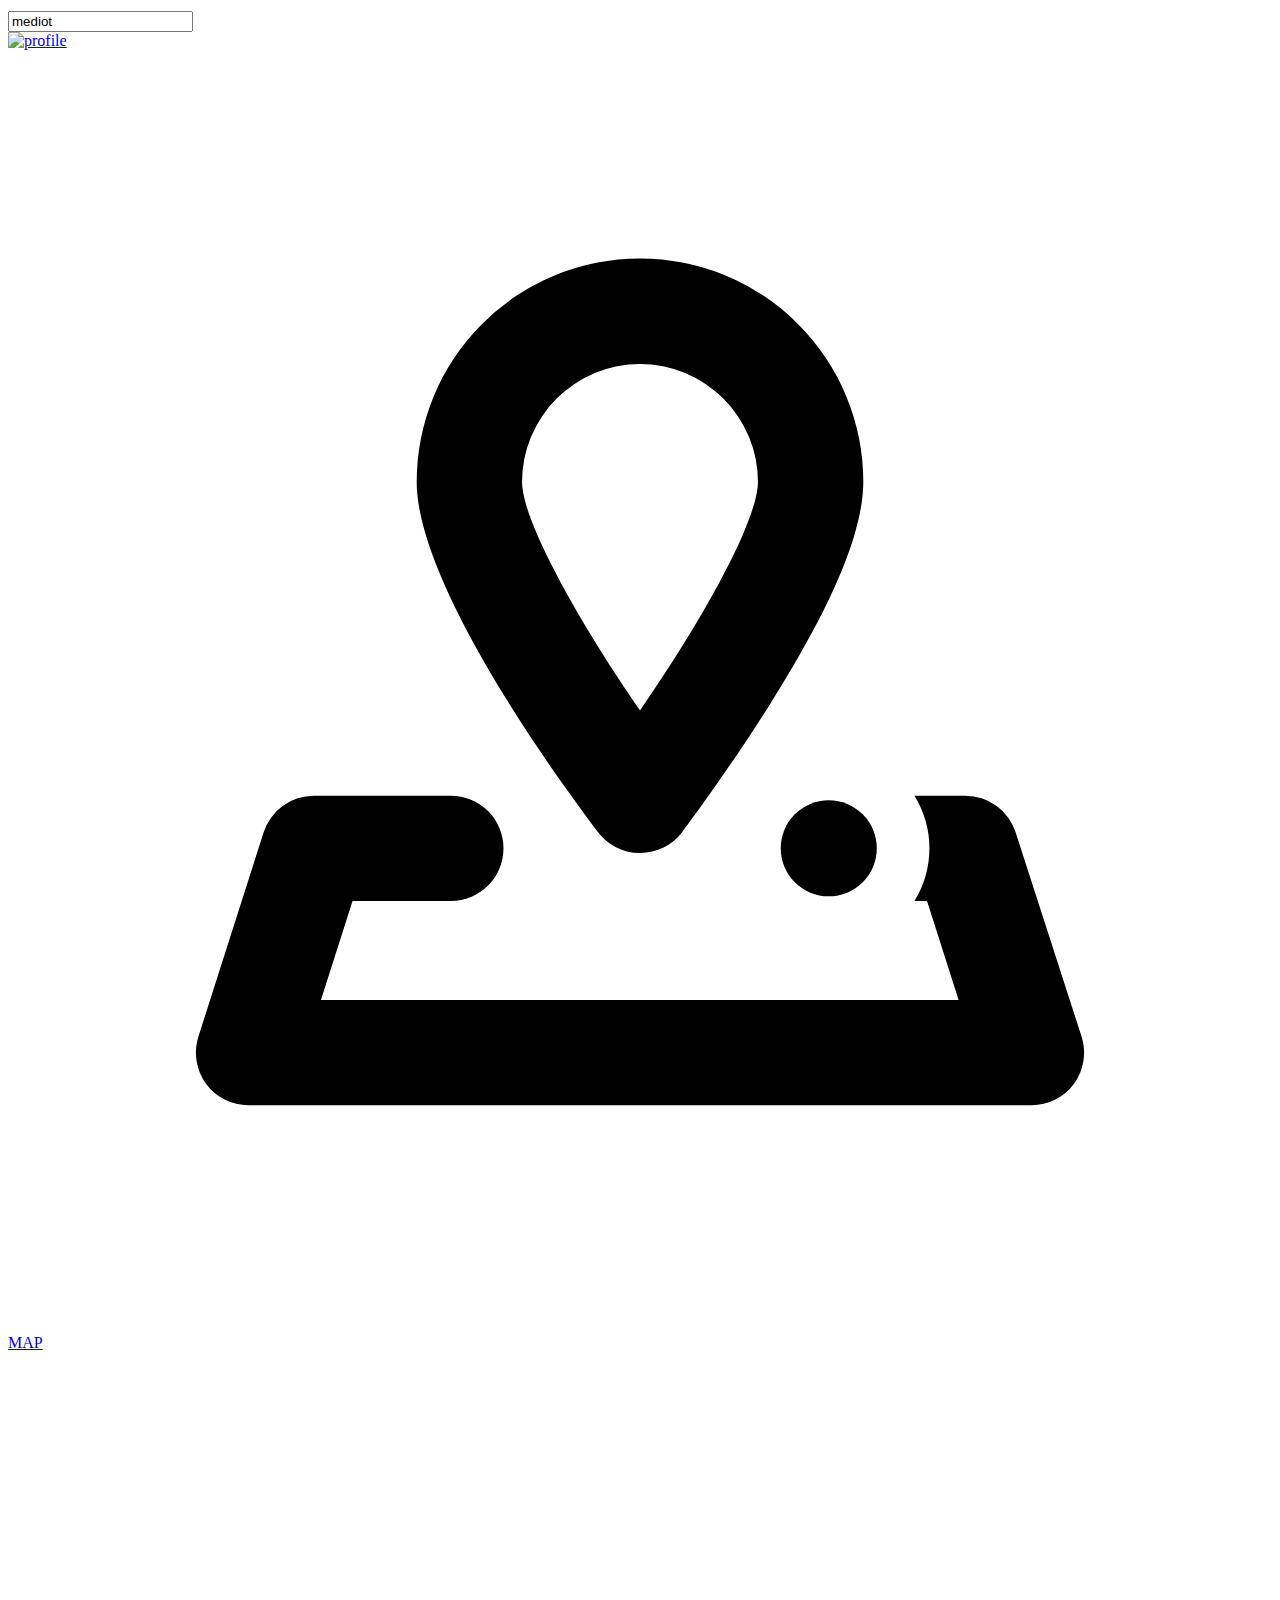
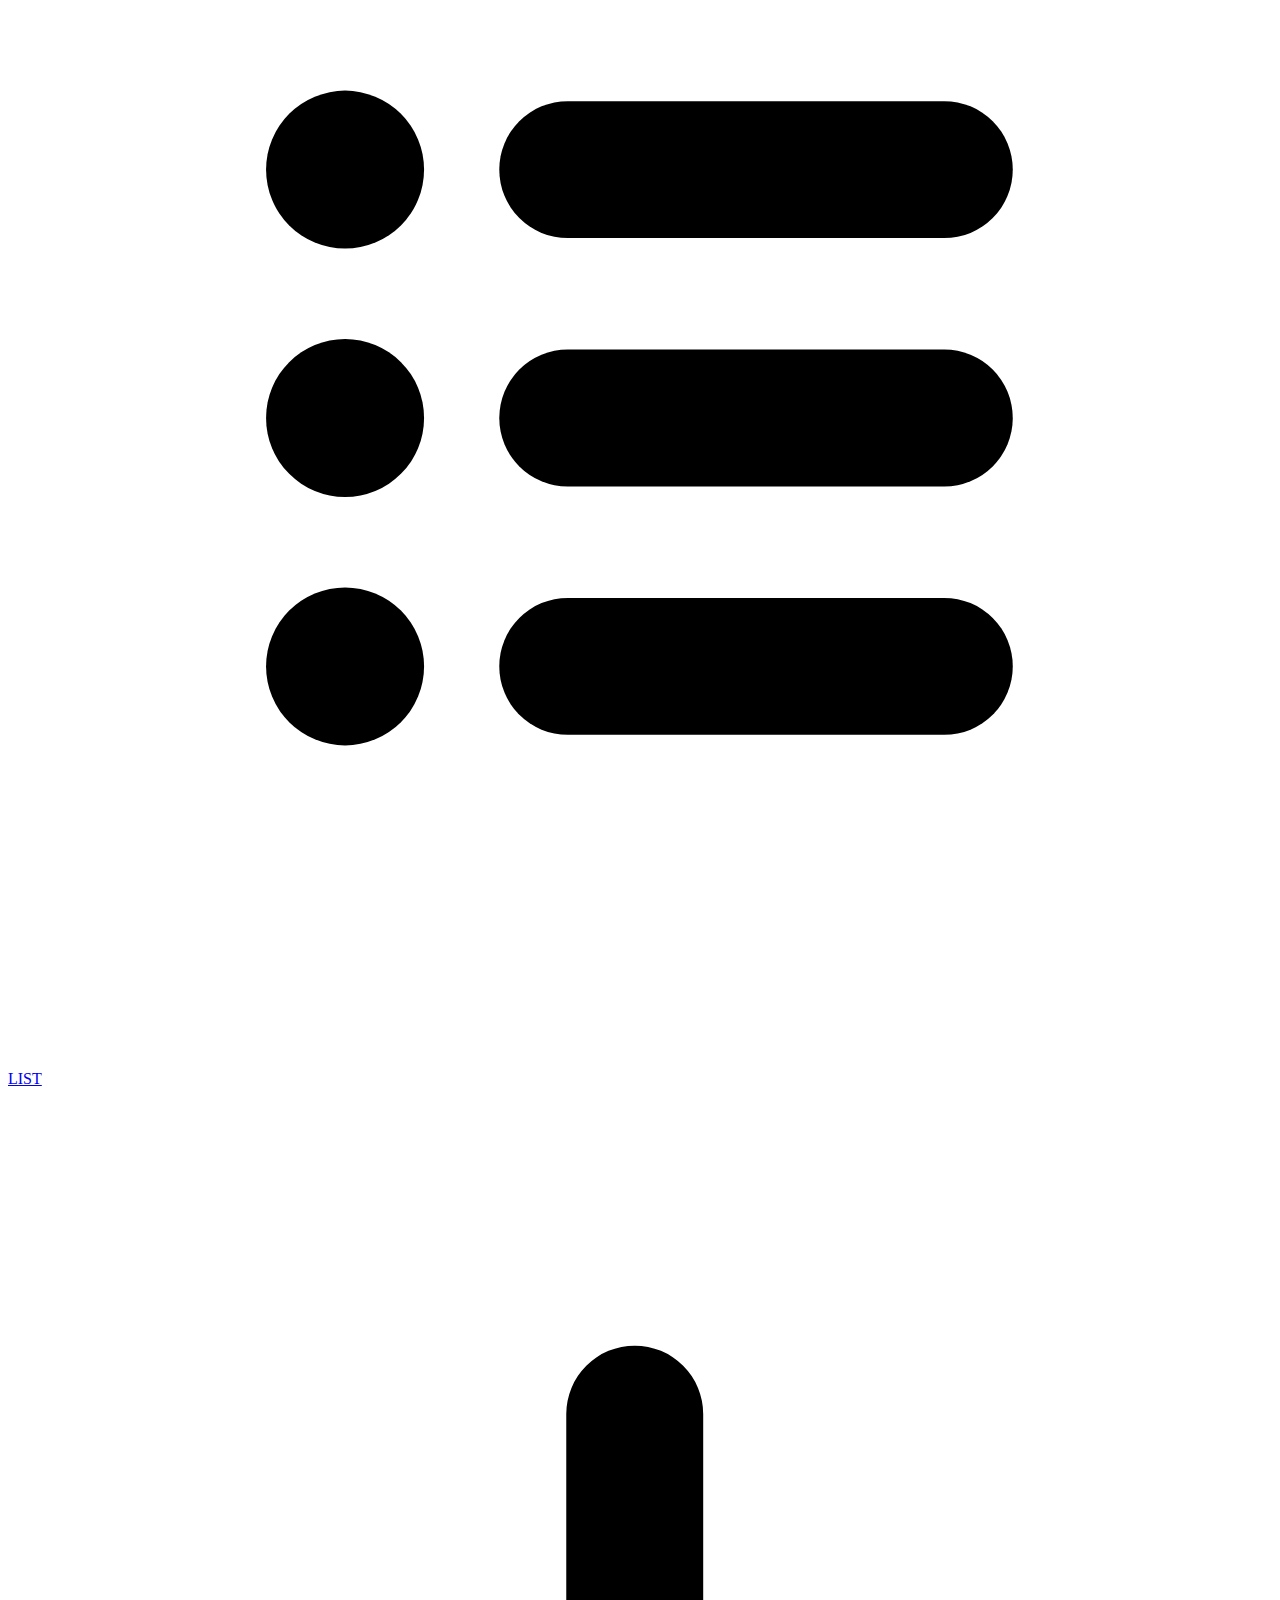
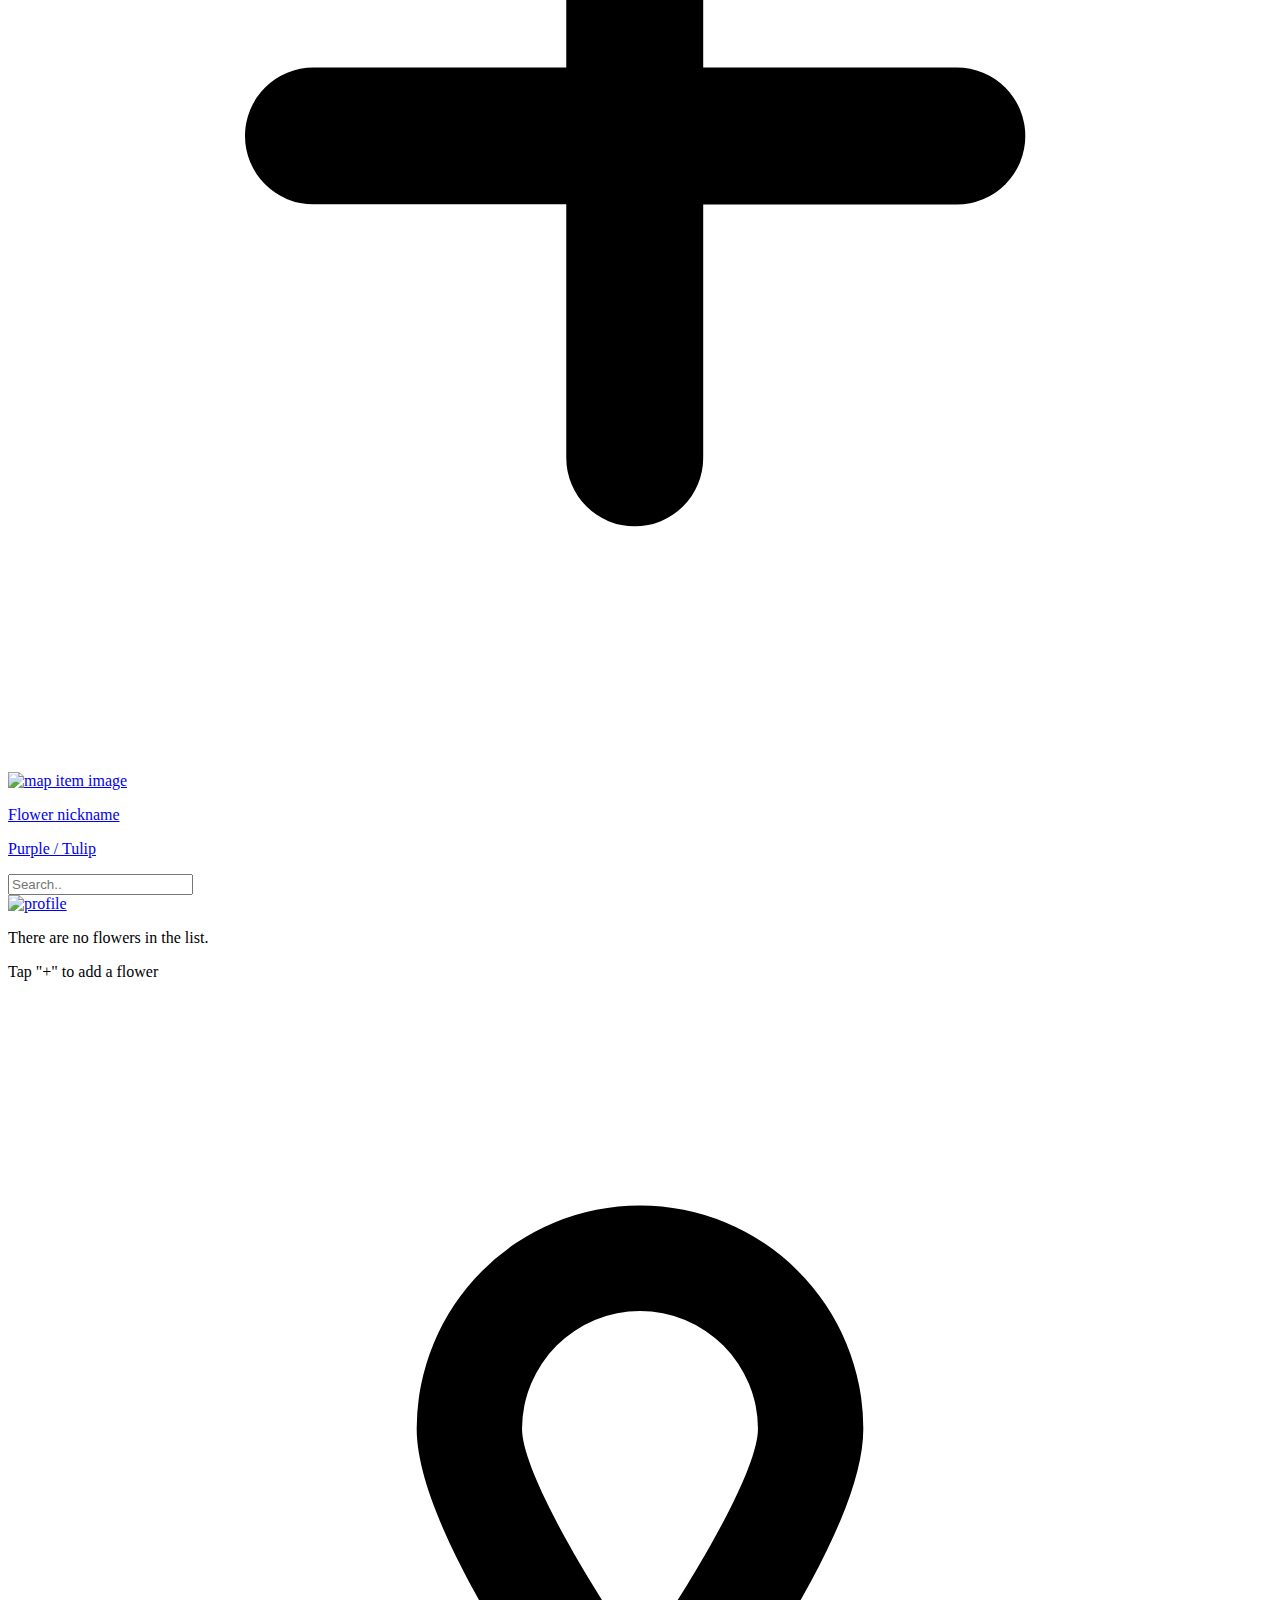
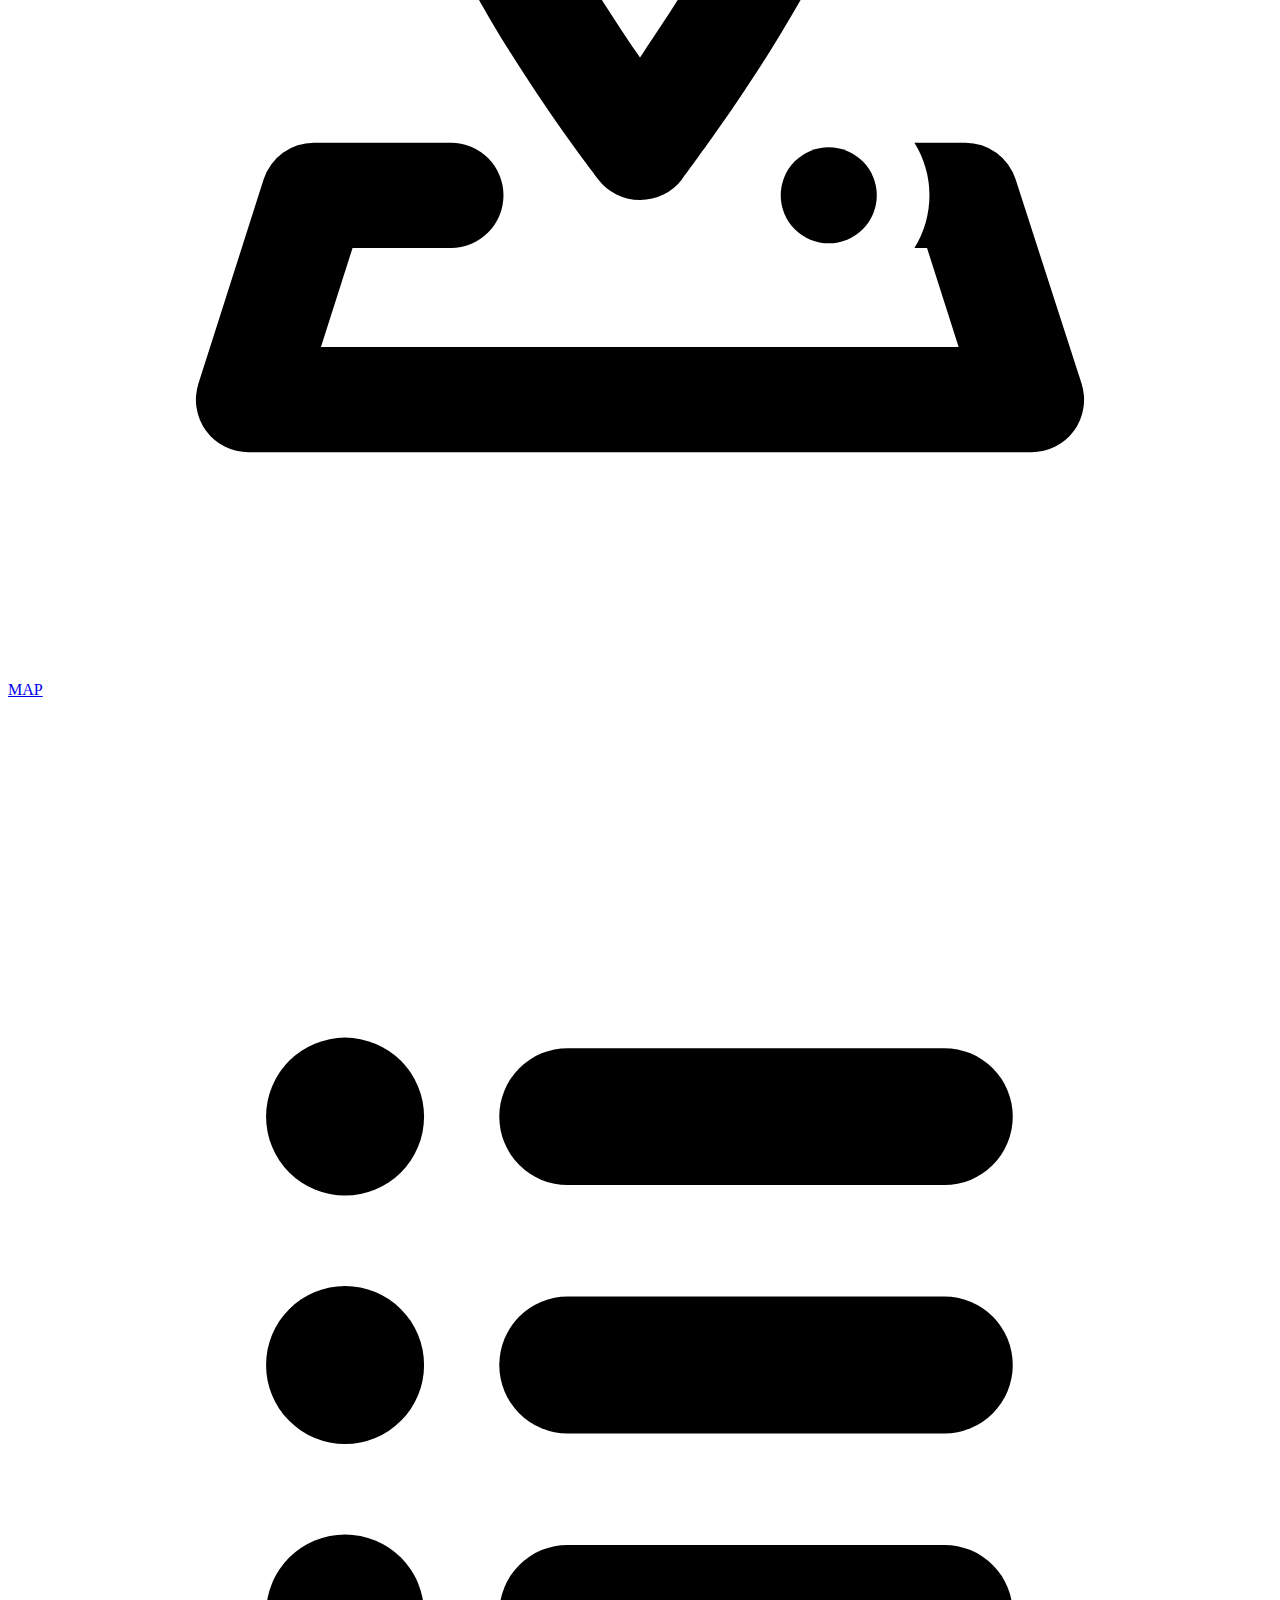
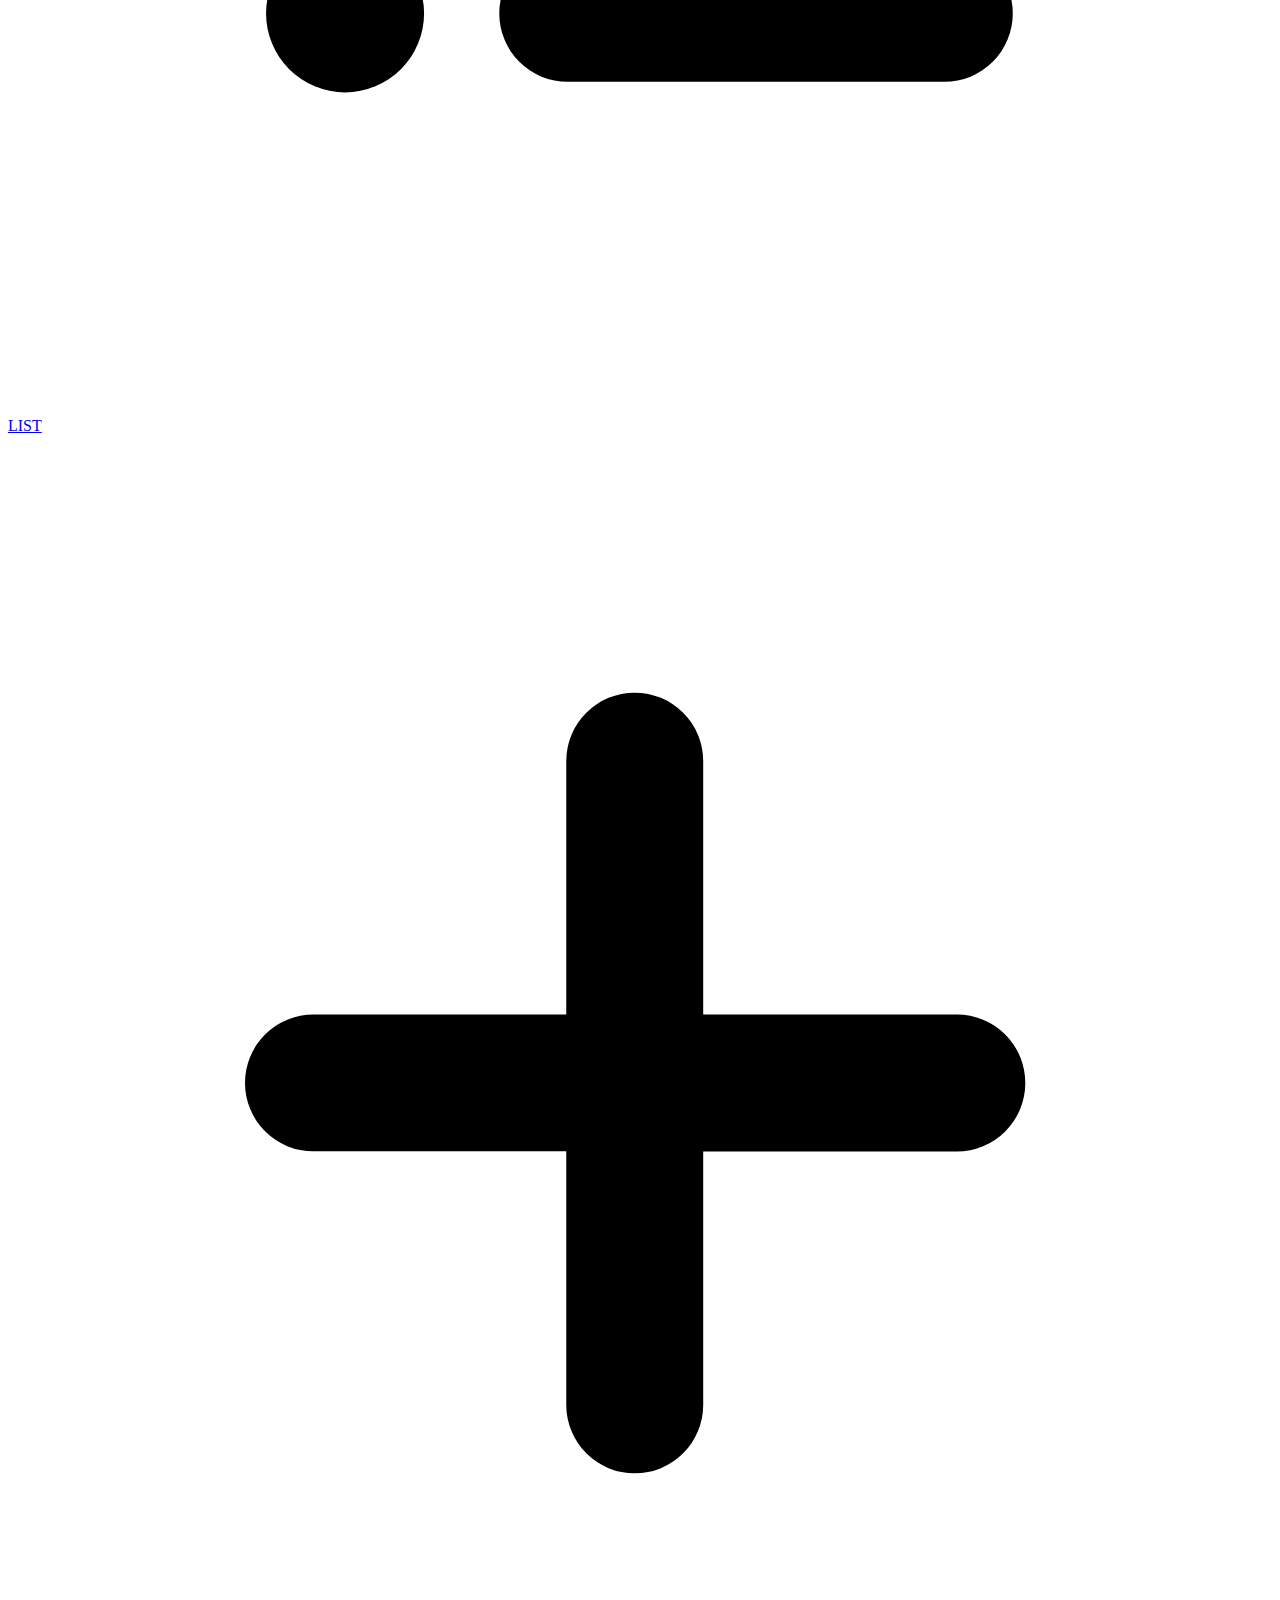
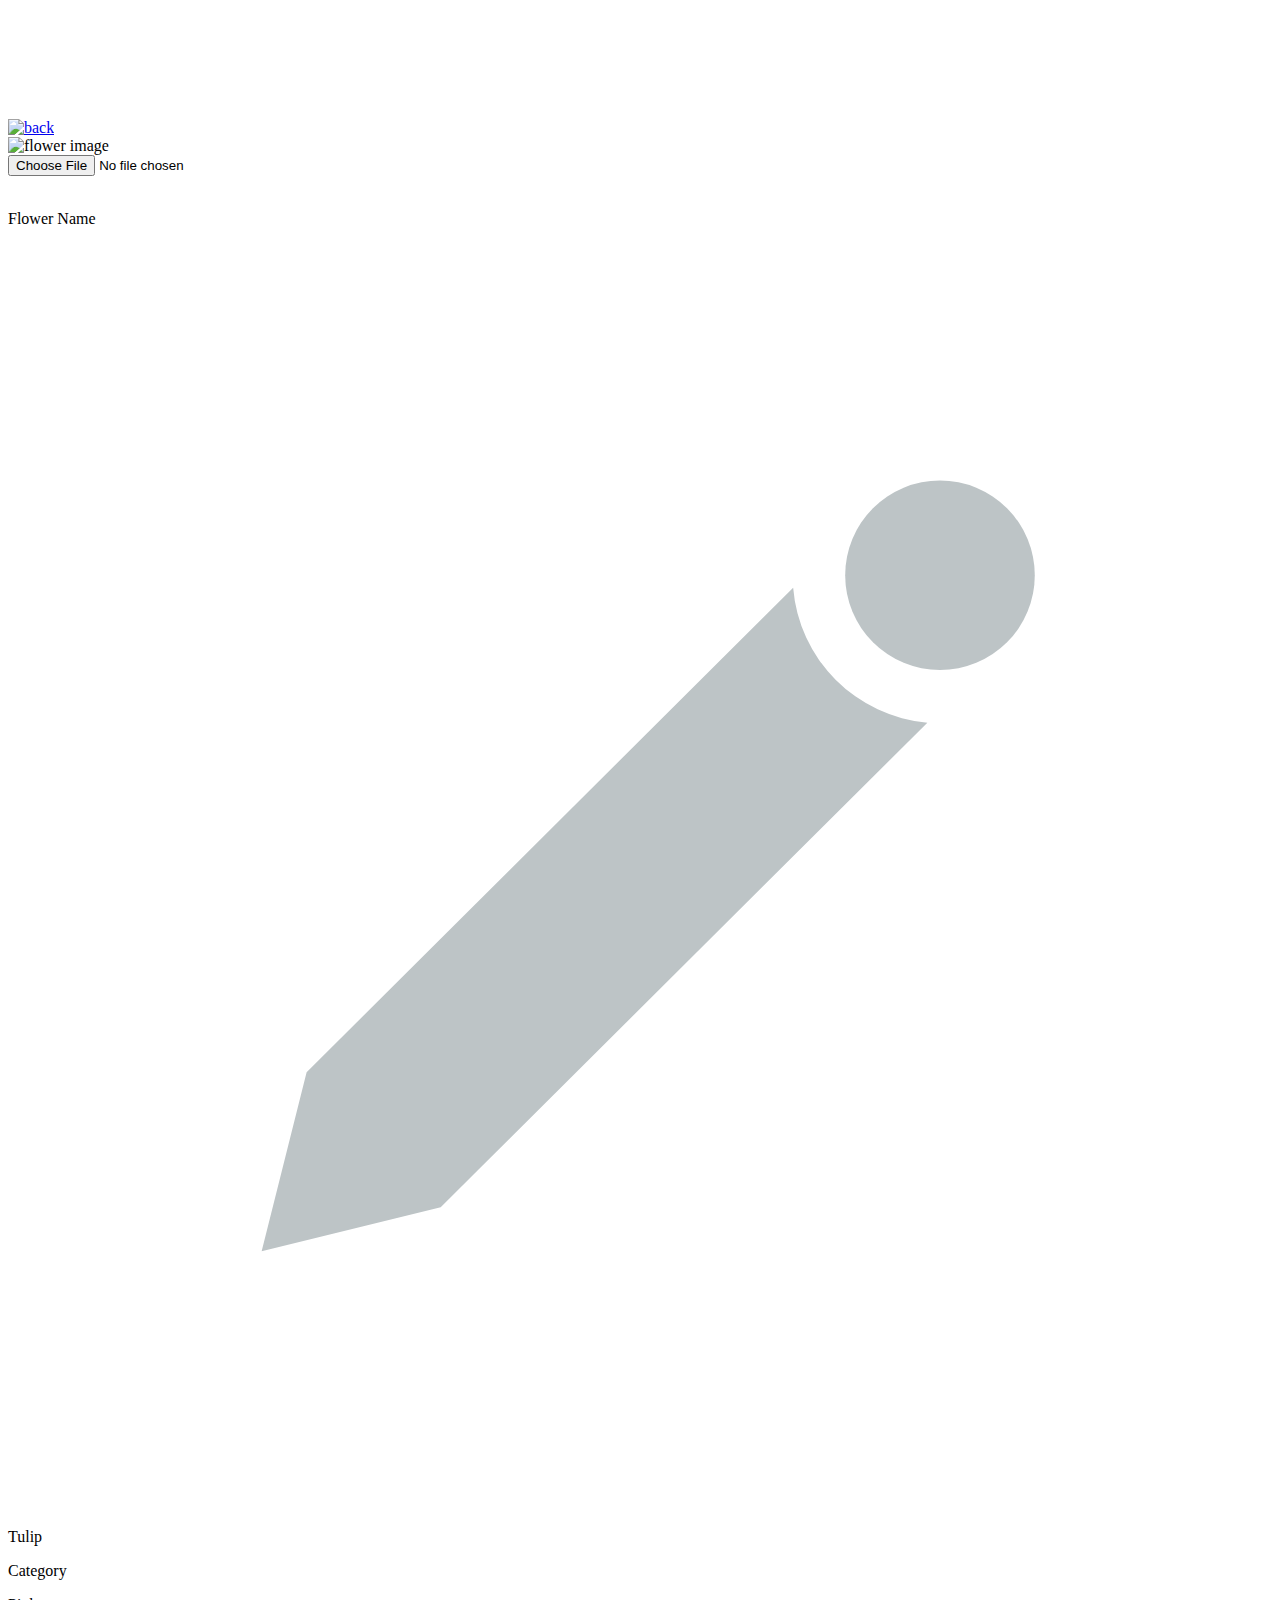
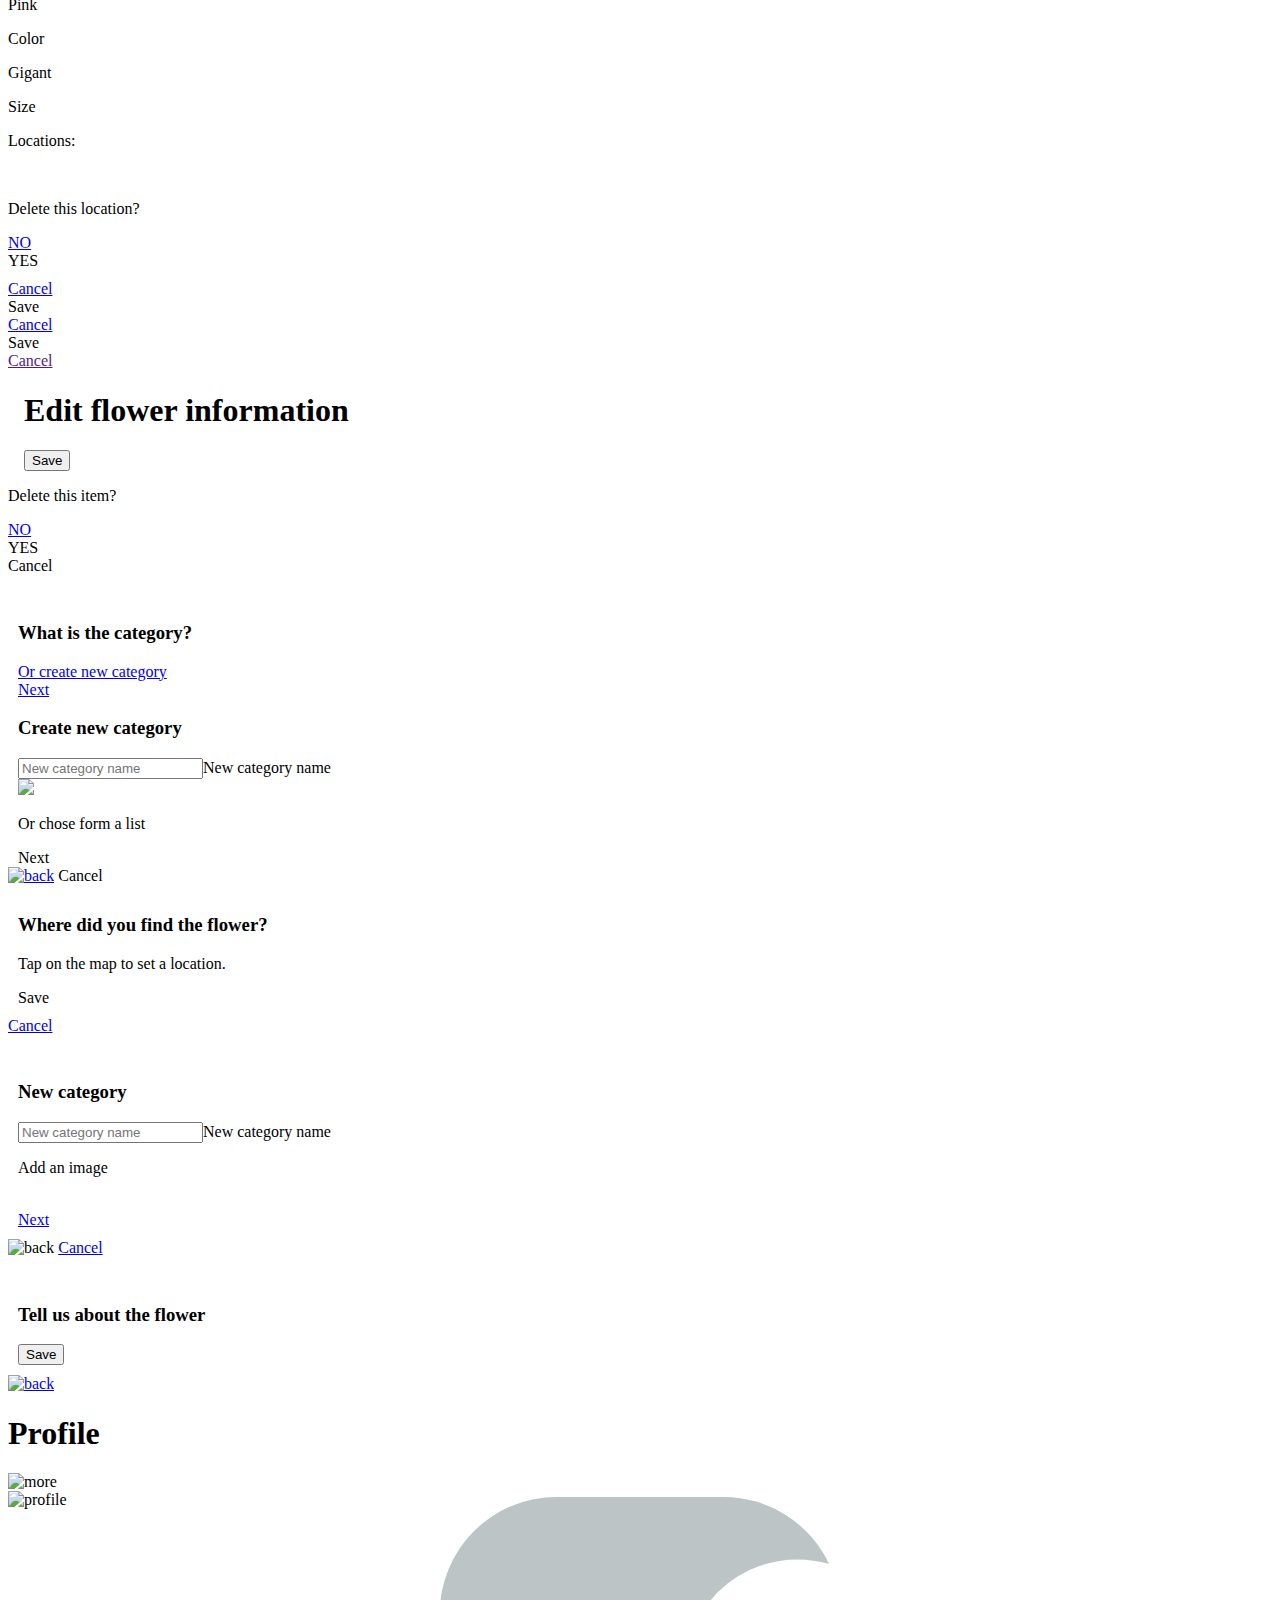
==== commit b05bdae6: "serach bar in map working" ====
--- a/kurata.kimi/index.html
+++ b/kurata.kimi/index.html
@@ -192,7 +192,7 @@
 					<input class="search-bar" type="text" name="search" placeholder="Search.."/>
 				</form> -->
 				<form data-ajax="false" id="map-search-form" class="search-bar-form">
-					<input  type="search" data-role="none" placeholder="Search.."/>
+					<input  type="search" data-role="none" placeholder="Search.." />
 				</form>
 			</div>
 			<a href="#page-user-profile">
@@ -241,6 +241,7 @@
 			</div>
 		</footer>
 		<a class="" href="#page-set-category" data-setnavigateback="-2" ><div class="add-btn flex-col-center-center"><svg id="iconadd" class="icon icon-sm" xmlns="http://www.w3.org/2000/svg" viewBox="0 0 120 120"><path d="M90.08,53.5H66V29.44a6.5,6.5,0,1,0-13,0v8.05h0v16H29a6.5,6.5,0,0,0,0,13H53V90.56a6.5,6.5,0,0,0,6.5,6.5h0a6.5,6.5,0,0,0,6.5-6.5V66.5H90.08a6.5,6.5,0,0,0,0-13Z" /></svg></div></a>
+
 		<div class="modal" id="map-item-modal">
 			<div class="modal-back" data-deactivate="#map-item-modal"></div>
 			<div class="modal-drawer bottom top-rounded">
@@ -263,7 +264,74 @@
 				</div>
 			</div>
 		</div>
-	</section>
+
+		<div class="no-reults-message-box" id="no-results-note">
+			<p class="no-reults-text">No results found</p>
+		</div>
+	</section>
+
+
+
+
+	<section data-role="page" id="page-map-serach-result" class="">
+			
+		<div class="flex-row-nowrap-between-center search-container">
+			<div class="flex-stretch ">
+				<!-- <form  action="">
+					<input class="search-bar" type="text" name="search" placeholder="Search.."/>
+				</form> -->
+				<form data-ajax="false" id="map-search-form-result" class="search-bar-form">
+					<input  type="search" data-role="none" placeholder="Search.." value="mediot"/>
+				</form>
+			</div>
+			<a href="#page-user-profile">
+				<div class="profile-icon flex-col-center-center"><img class="icon-sm" src="images/icons/profile.svg" alt="profile"></div>
+			</a>
+		</div>
+
+		<div class="map"></div>
+
+		<footer class="bottom-nav map-footer" data-role="footer">
+			<div class="flex-row-nowrap-start-center">
+				<a class="bottom-nav-link map-link flex-col-center-center" href="#page-map">
+					<svg id="iconmap" class="icon icon-md active" xmlns="http://www.w3.org/2000/svg" viewBox="0 0 120 120" ><path d="M60,76.23a5,5,0,0,1-4-2C53.15,70.48,38.8,51.13,38.8,41a21.2,21.2,0,1,1,42.4,0c0,4.73-2.9,11.64-8.87,21.13C68.21,68.69,64.15,74,64,74.26A5,5,0,0,1,60,76.23Zm0-46.42A11.21,11.21,0,0,0,48.8,41c0,3.66,5.28,13.12,11.2,21.7,5.92-8.58,11.2-18,11.2-21.7A11.21,11.21,0,0,0,60,29.81Z" /><path d="M101.92,93.66,95.65,74.25a5,5,0,0,0-4.76-3.46H86.05a9.46,9.46,0,0,1,0,10h1.2l3,9.4H29.71l3-9.4h9.33a5,5,0,0,0,0-10h-13a5,5,0,0,0-4.76,3.46L18.08,93.66a5,5,0,0,0,4.75,6.53H97.17a5,5,0,0,0,4.75-6.53Z" /><circle cx="77.92" cy="75.79" r="4.56" /></svg>	
+					<p class="bottom-nav-name active">MAP</p>
+				</a>
+				<div class="spacer-container">
+					<img class="spacer-image " src="images/circle_spacer_even.svg" alt="">
+				</div>
+				<a class="bottom-nav-link list-link flex-col-center-center" href="#page-list">
+					<svg id="iconlist" class="icon icon-md" xmlns="http://www.w3.org/2000/svg" viewBox="0 0 120 120"><circle cx="32" cy="36.42" r="7.5" /><path d="M88.89,42.92H53.14a6.5,6.5,0,0,1,0-13H88.89a6.5,6.5,0,0,1,0,13Z" /><circle cx="32" cy="60" r="7.5" /><path d="M88.89,66.5H53.14a6.5,6.5,0,0,1,0-13H88.89a6.5,6.5,0,0,1,0,13Z" /><circle cx="32" cy="83.58" r="7.5" /><path d="M88.89,90.08H53.14a6.5,6.5,0,0,1,0-13H88.89a6.5,6.5,0,0,1,0,13Z" /></svg>
+					<p class="bottom-nav-name">LIST</p>
+				</a>
+			</div>
+		</footer>
+		<a class="" href="#page-set-category" data-setnavigateback="-2" ><div class="add-btn flex-col-center-center"><svg id="iconadd" class="icon icon-sm" xmlns="http://www.w3.org/2000/svg" viewBox="0 0 120 120"><path d="M90.08,53.5H66V29.44a6.5,6.5,0,1,0-13,0v8.05h0v16H29a6.5,6.5,0,0,0,0,13H53V90.56a6.5,6.5,0,0,0,6.5,6.5h0a6.5,6.5,0,0,0,6.5-6.5V66.5H90.08a6.5,6.5,0,0,0,0-13Z" /></svg></div></a>
+
+		<div class="modal" id="map-item-modal">
+			<div class="modal-back" data-deactivate="#map-item-modal"></div>
+			<div class="modal-drawer bottom top-rounded">
+				<div class="modal-head" id="profile-modal">
+					<div class="flex-row-center-center modal-icon-box" data-deactivate="#map-item-modal">
+						<div class="drag-bar"></div>      
+					</div>
+				</div>
+				<div class="modal-body">
+					<a class="flex-row-start-center" href="#page-flower-profile" >
+						<div class="map-modal-item-img-container">
+							<img class="image-cover map-modal-item-img" src="images/tulips.jpeg" alt="map item image"/>
+						</div>
+						<div class="flex-col-start-center">
+							<p class="drawer-item-text-title text-bold">Flower nickname</p>
+							<p class="drawer-item-text-info text-gray">Purple / Tulip</p>
+						</div>
+						
+					</a>
+				</div>
+			</div>
+		</div>
+	</section>
+
 
 
 
@@ -286,33 +354,8 @@
 				<div class="profile-icon flex-col-center-center"><img class="icon-sm" src="images/icons/profile.svg" alt="profile"></div>
 			</a>
 		</div>
-		<!-- DELETE WHEN FINISH WITH SEARCH BAR CODE -->
-<!-- 		<div class="search-bar header flex-none">
-        <form data-ajax="false" id="list-search-form" class="hotdog medium">
-           <input type="search" data-role="none" placeholder="Search...">
-        </form>
-     </div> -->
+
 		<div class="list-filter-container flex-row-nowrap-start-stretch overscroll-y ">
-  
-<!-- 			<a href="#" class="card flex-col-center-center show-all-card all">
-				<p class=" list-filter-title">All</p>
-			</a>
-			
-			<hr class="list-filter-separator"  style="border-right: 1px solid var(--color-neutral-medium;">
-			
-			<a href="#" data-filter="type" data-value="Tulip" class="card flex-col-center-start list-filter-item active">
-				<p class="list-filter-title ">Tulips</p>
-				<p class="list-filter-counts">3 Items</p>
-			</a>
-			<a href="#" data-filter="type" data-value="Lily" class="card flex-col-center-start list-filter-item ">
-				<p class="list-filter-title">Lily</p>
-				<p class="list-filter-counts">3 Items</p>
-			</a>
-			<a href="#" data-filter="type" data-value="Rose" class="card flex-col-center-start list-filter-item ">
-				<p class="list-filter-title">Rose</p>
-				<p class="list-filter-counts">3 Items</p>
-			</a> -->
-
 		</div>
 		<div data-role="main" class="overscroll-x">
 
@@ -320,7 +363,7 @@
 				<p class="text-center text-gray">There are no flowers in the list.</p>
 
 				<div class="callout flowerlist">
-					<p class="callout-text text-center">Tap "+" to add one</p>
+					<p class="callout-text text-center">Tap "+" to add a flower</p>
 					<b class="notch "></b>
 				</div>
 				
@@ -396,7 +439,7 @@
 				<p class="bottom-padding-xs flower-location-title-box container">Locations:</p>
 			<div >
 				<div class="position-relative">
-					<a href="#page-set-location" class="flex-col-center-center add-location-btn js-chooseflower" data-setnavigateback="-2"><img class="icon-xxs" src="images/icons/add-gray.svg" alt=""></a>
+					<a href="#page-set-location" class="flex-col-center-center add-location-btn js-chooseflower" data-setnavigateback="-1"><img class="icon-xxs" src="images/icons/add-gray.svg" alt=""></a>
 				</div>
 				<div class="map profile-map-conainer"></div>
 			<!-- 	<img class="flower-image image-cover" src="images/map_placeholder2.png" alt="flower image"/> -->
--- a/kurata.kimi/css/app.css
+++ b/kurata.kimi/css/app.css
@@ -1038,7 +1038,7 @@
    overflow: hidden;
    background-color: var(--color-white);
    background-position: center;
-   background-size: contain;
+   background-size: cover;
    background-repeat: no-repeat;
    background-image: url(../images/tulip-profile-placeholder-light.png);
 }
@@ -1174,8 +1174,20 @@
    min-width: 100%;
    min-height: 100%;
 }
-
-
+.no-reults-message-box{
+   margin: 1em;
+   background-color: #280642b0;
+   border-radius: 1em;
+   z-index: 13;
+   display: none;
+}
+.no-reults-message-box.active{
+   display: block;
+}
+.no-reults-text{
+   text-align: center;
+   color: var(--color-pure-white);
+}
 
 
 
@@ -1228,6 +1240,7 @@
 .list-filter-title{
    line-height: 1em;
    color: var(--color-black);
+   white-space: nowrap;
 }
 
 .list-filter-counts{
@@ -1800,6 +1813,7 @@
    max-width: 70px;
    min-width: 70px;
    max-height: 70px;
+   min-height: 70px;
    border-radius: 1em;
    object-fit: cover;
    /*background-repeat: no-repeat;*/
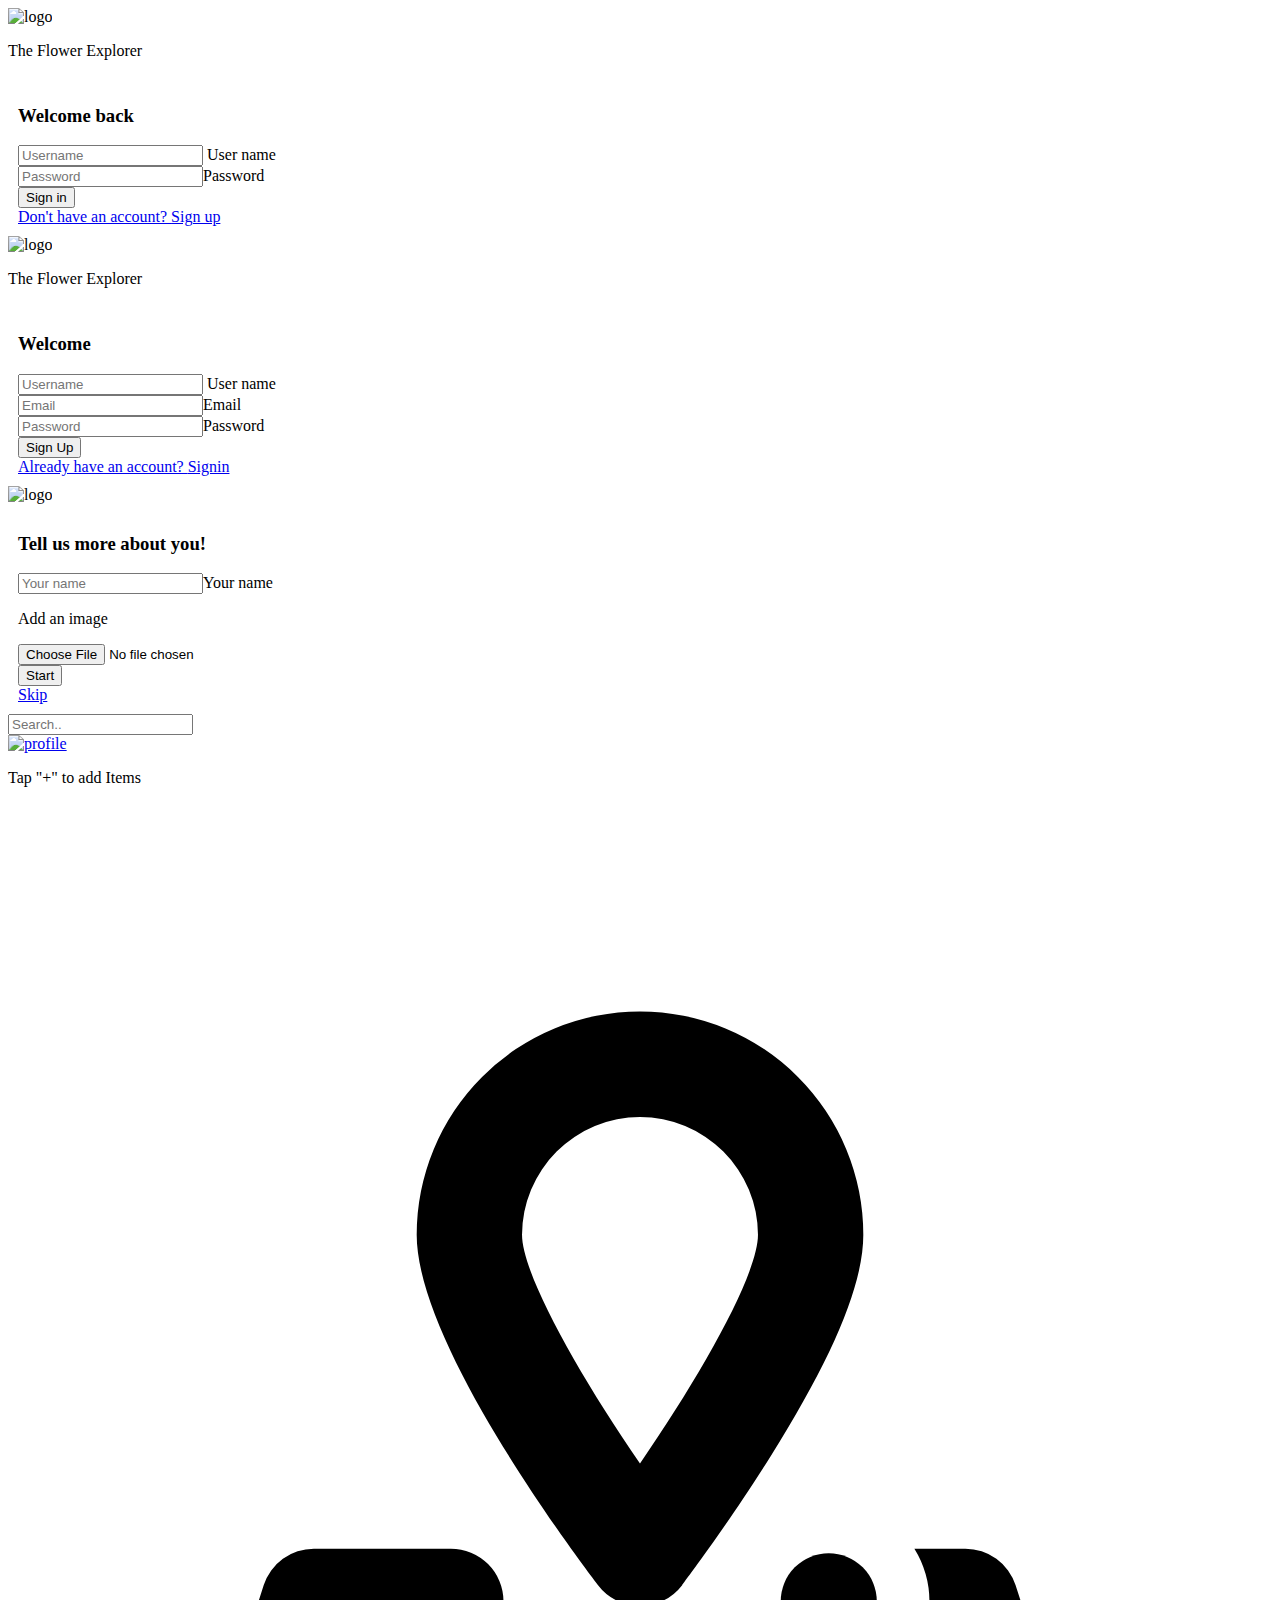
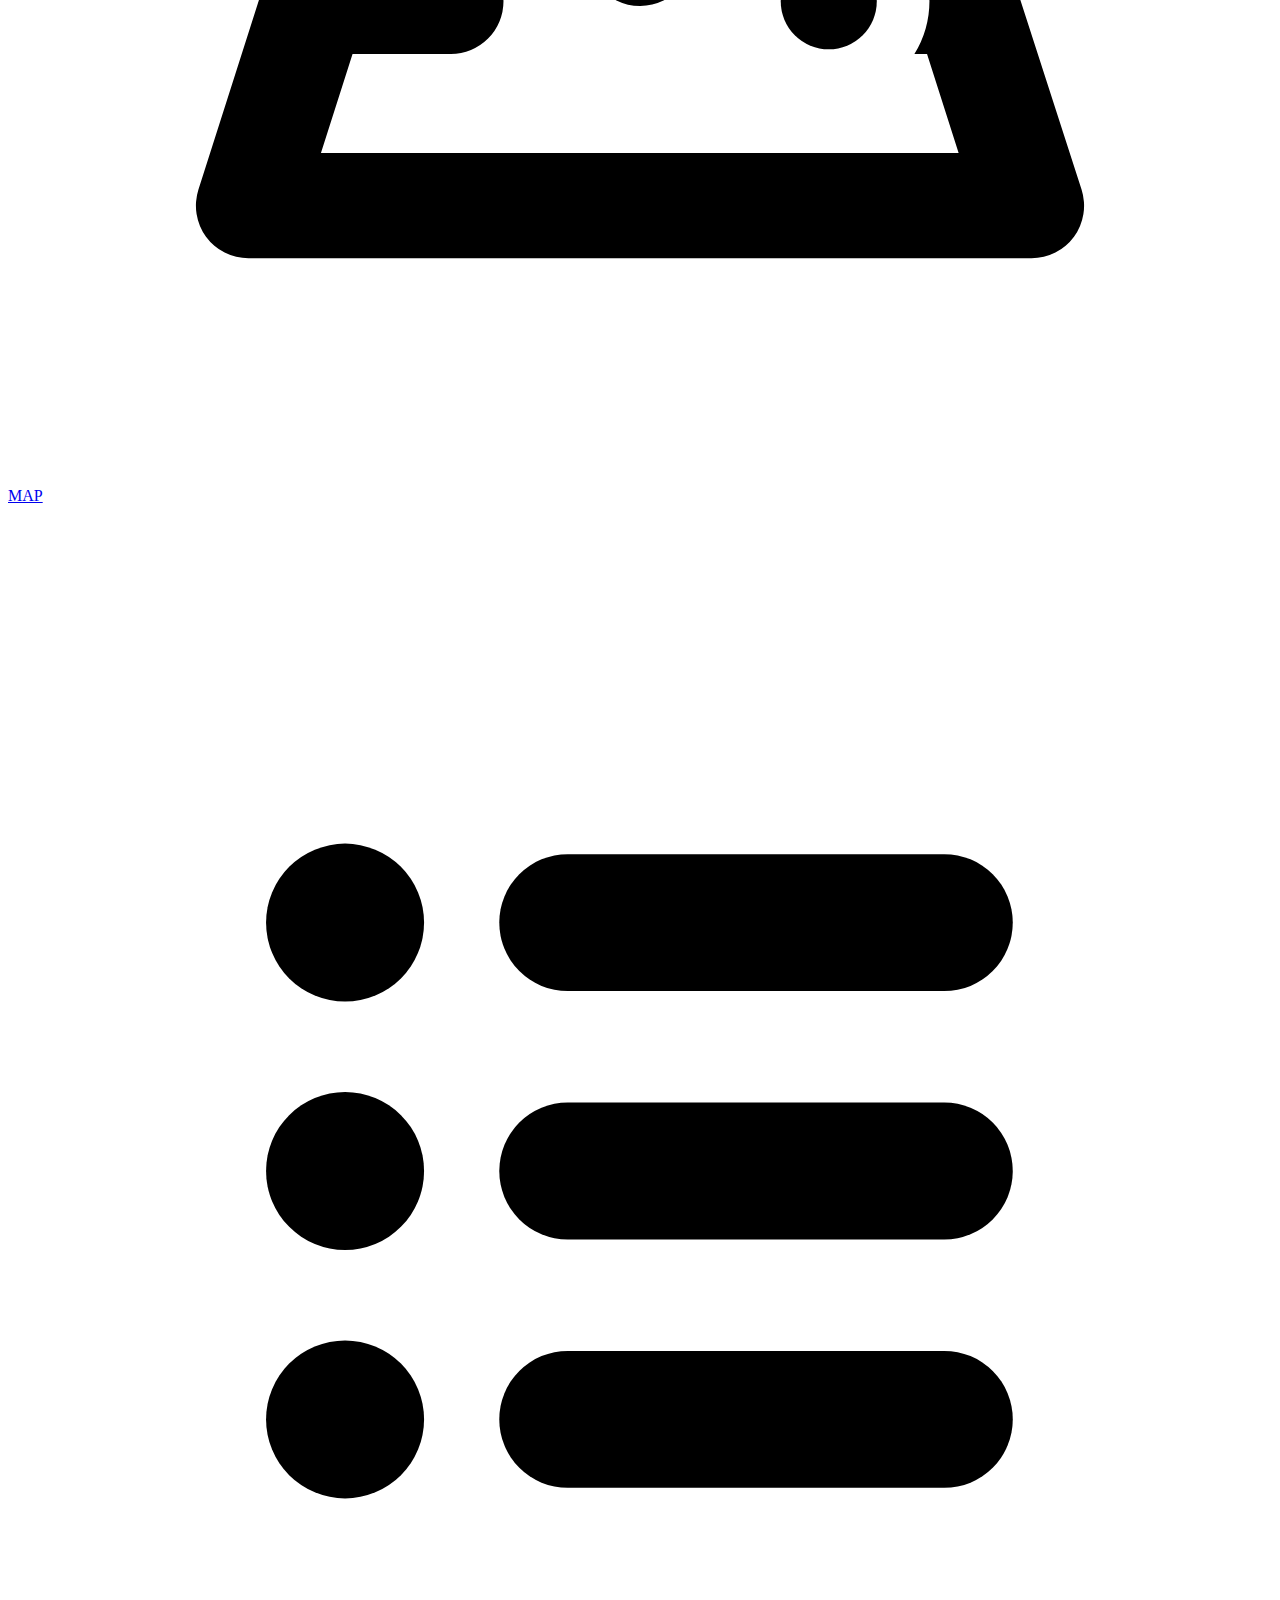
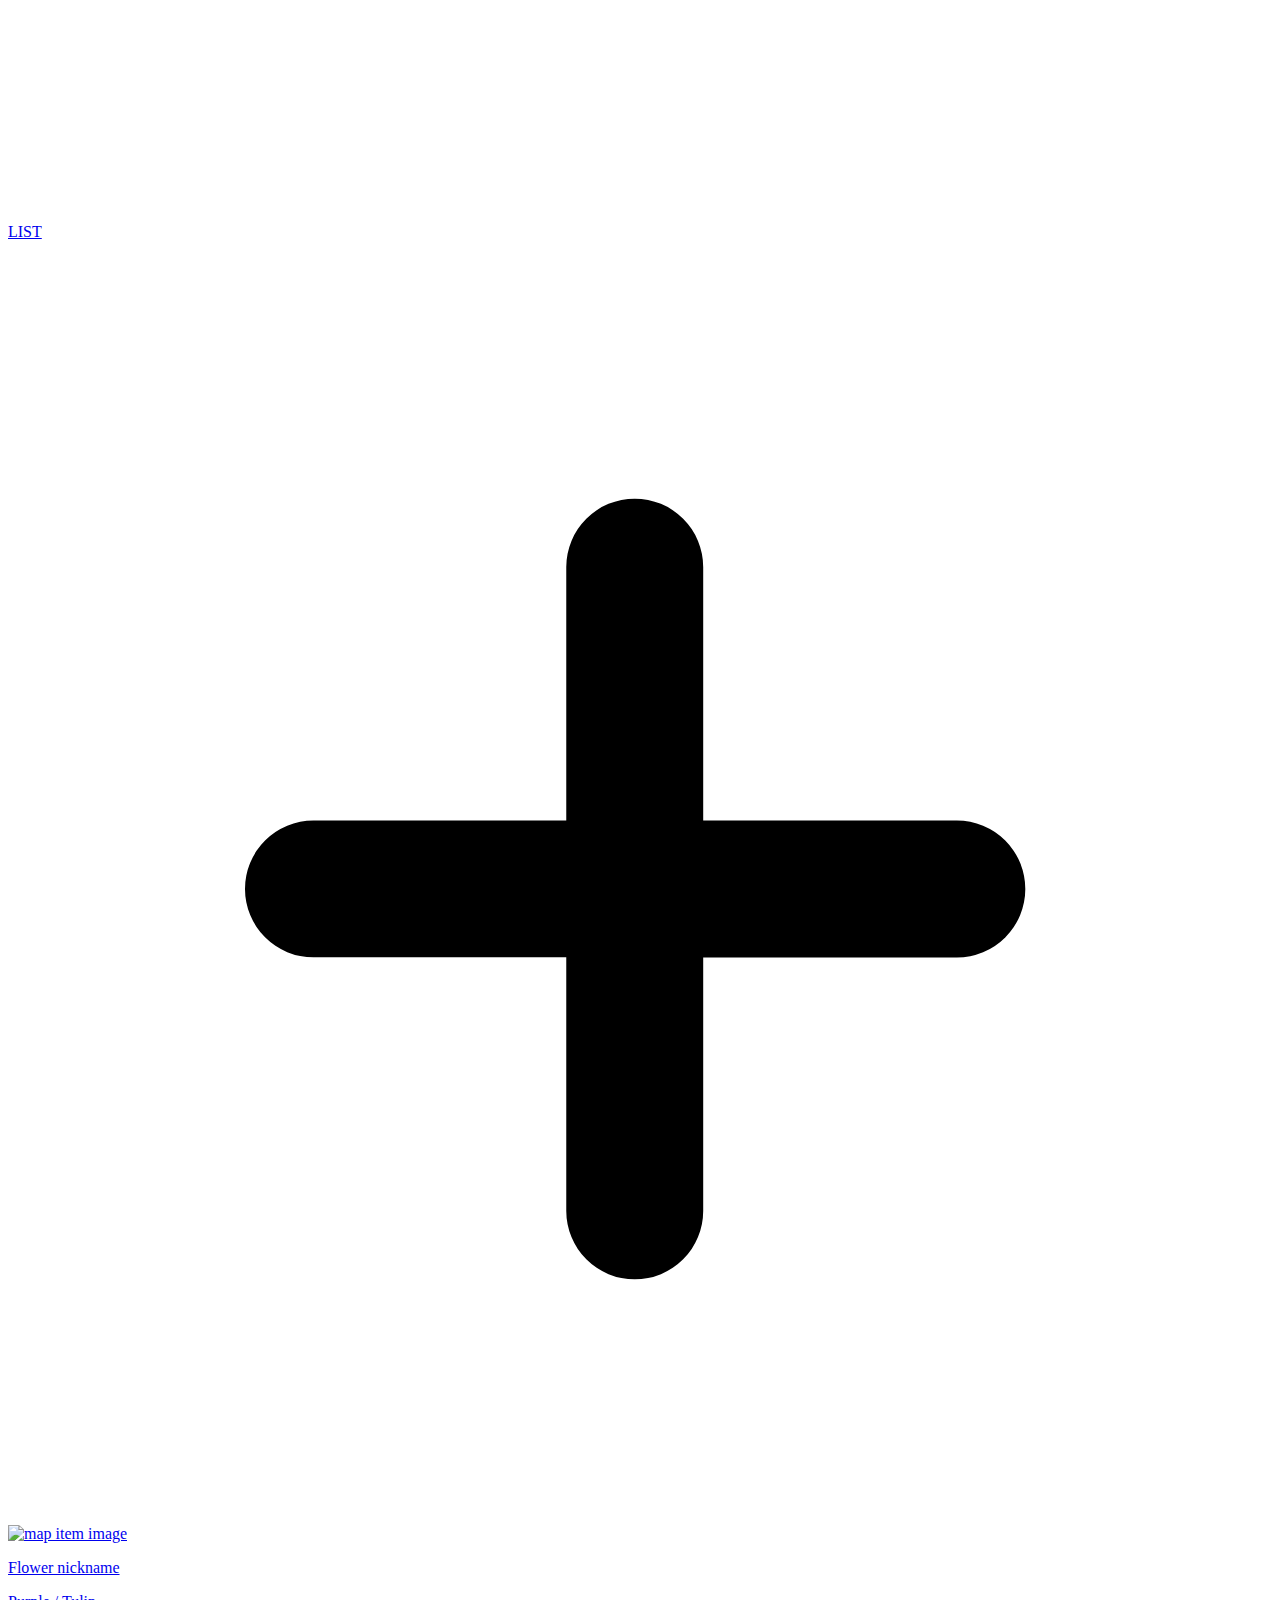
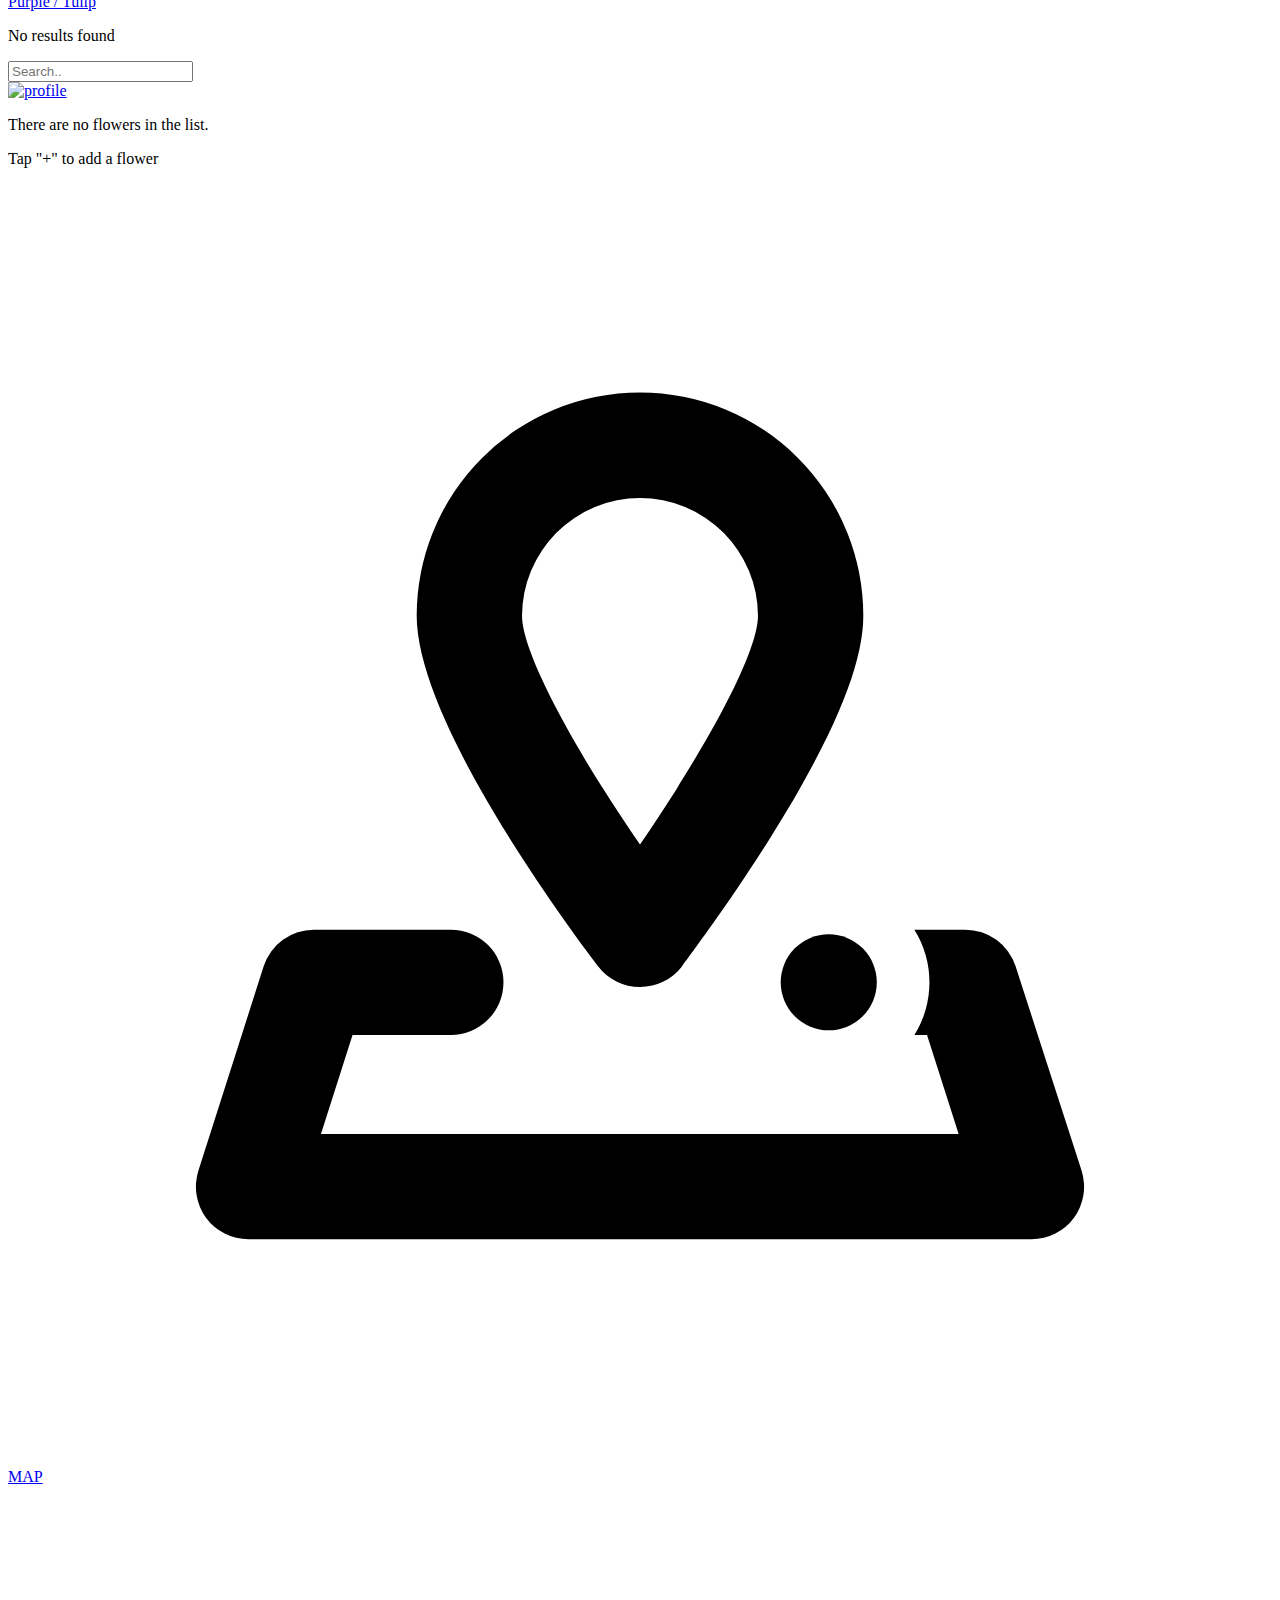
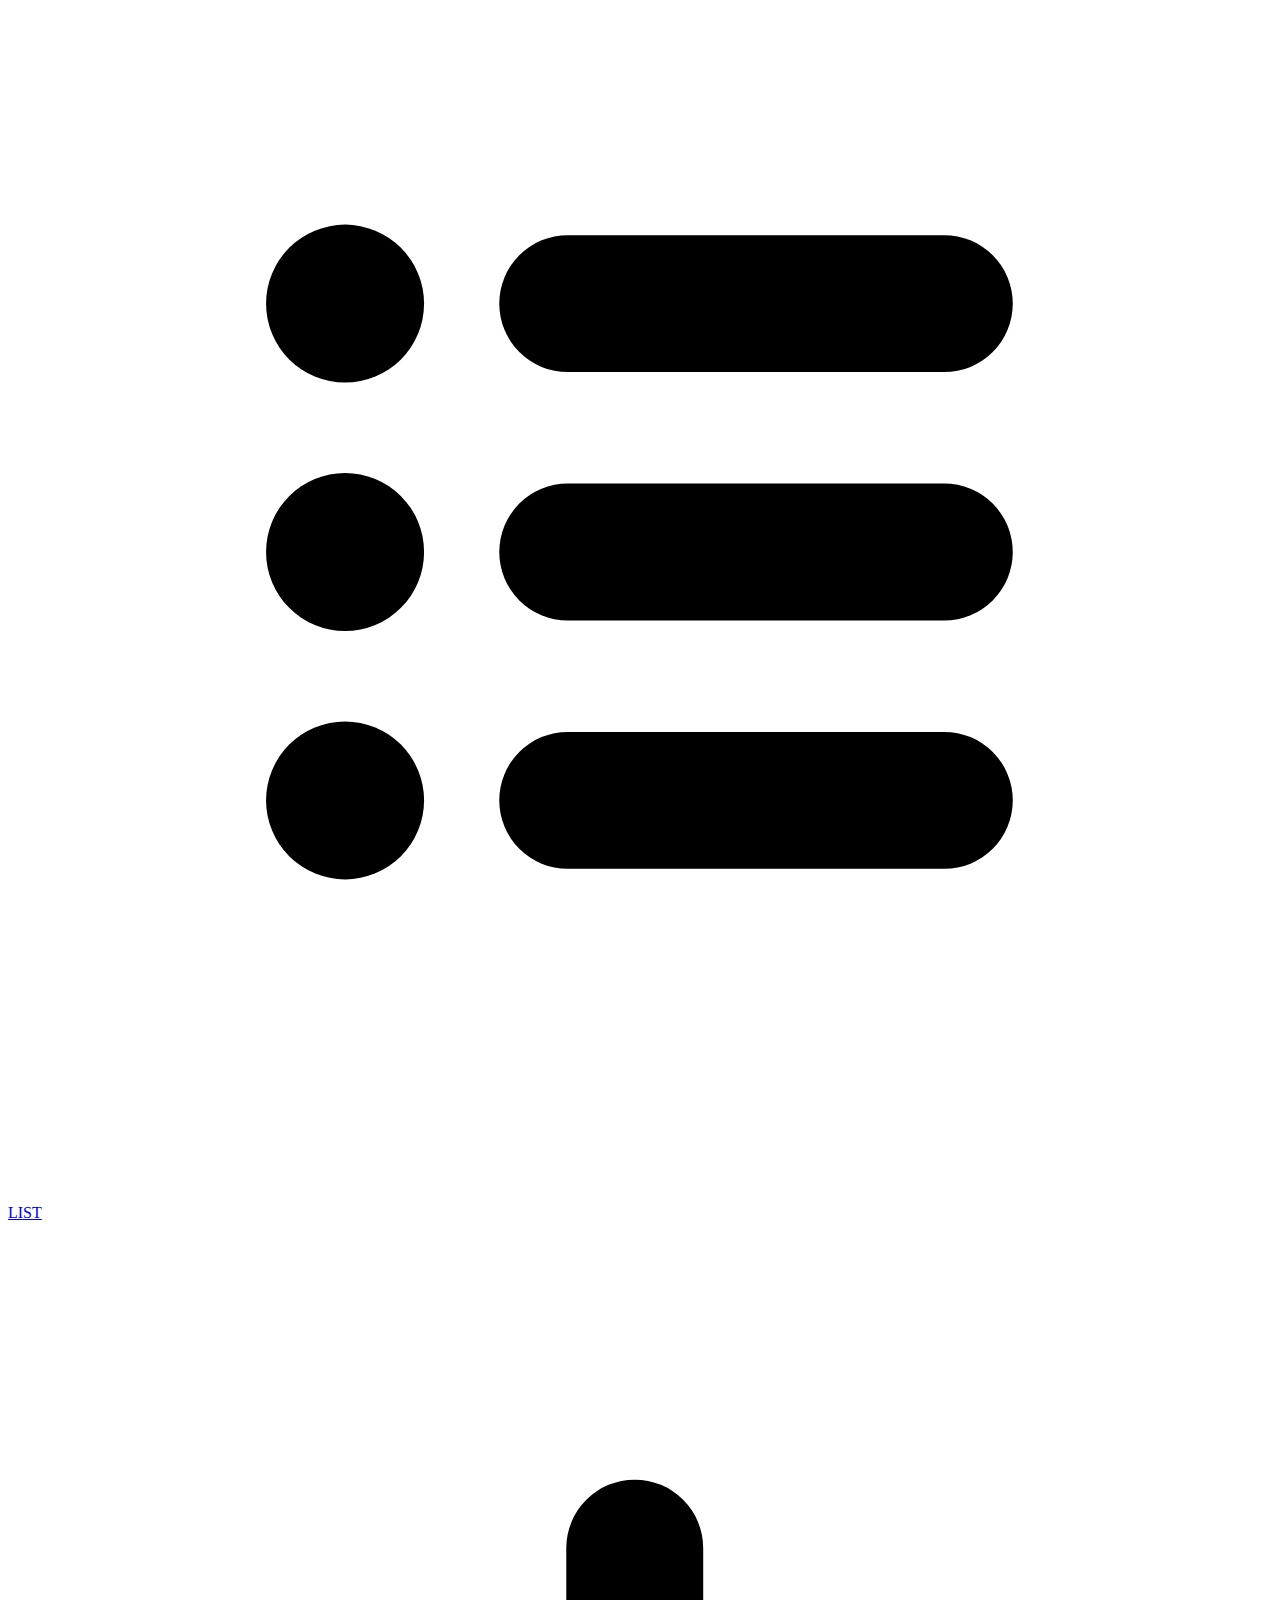
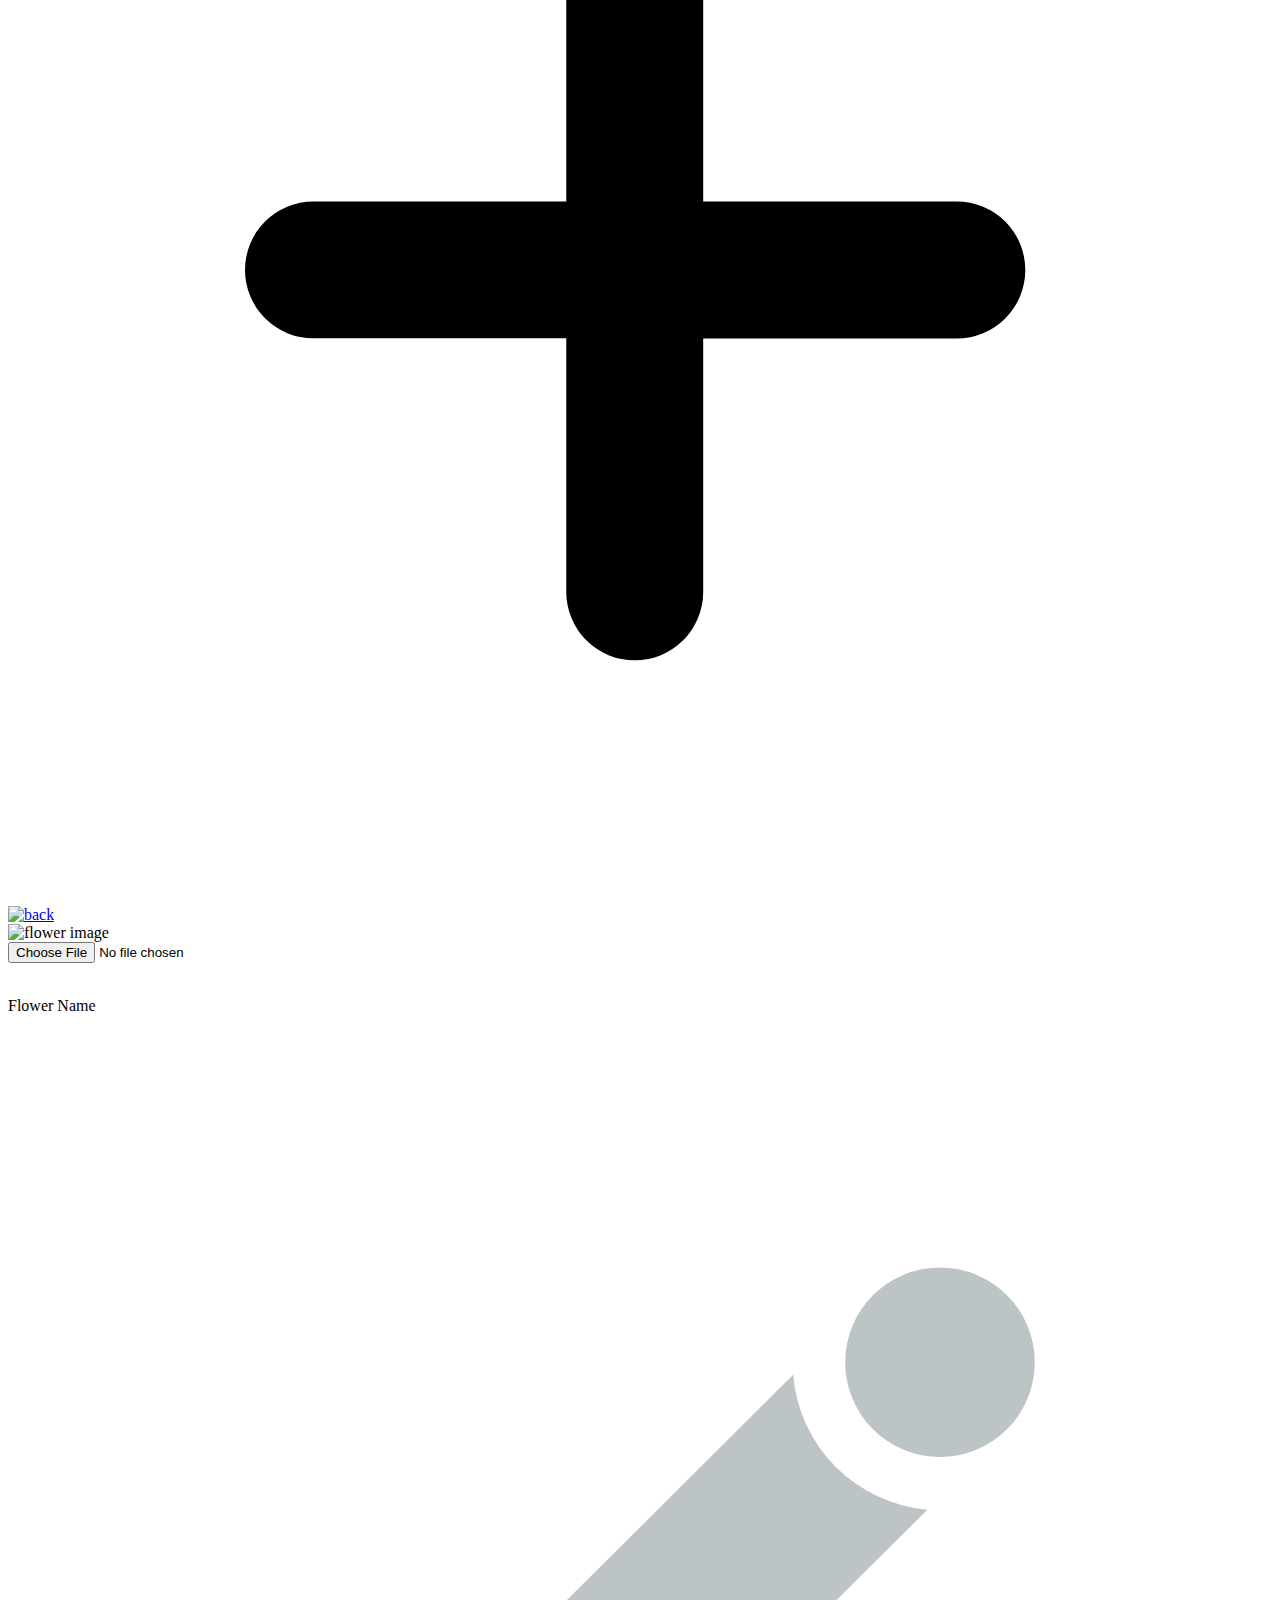
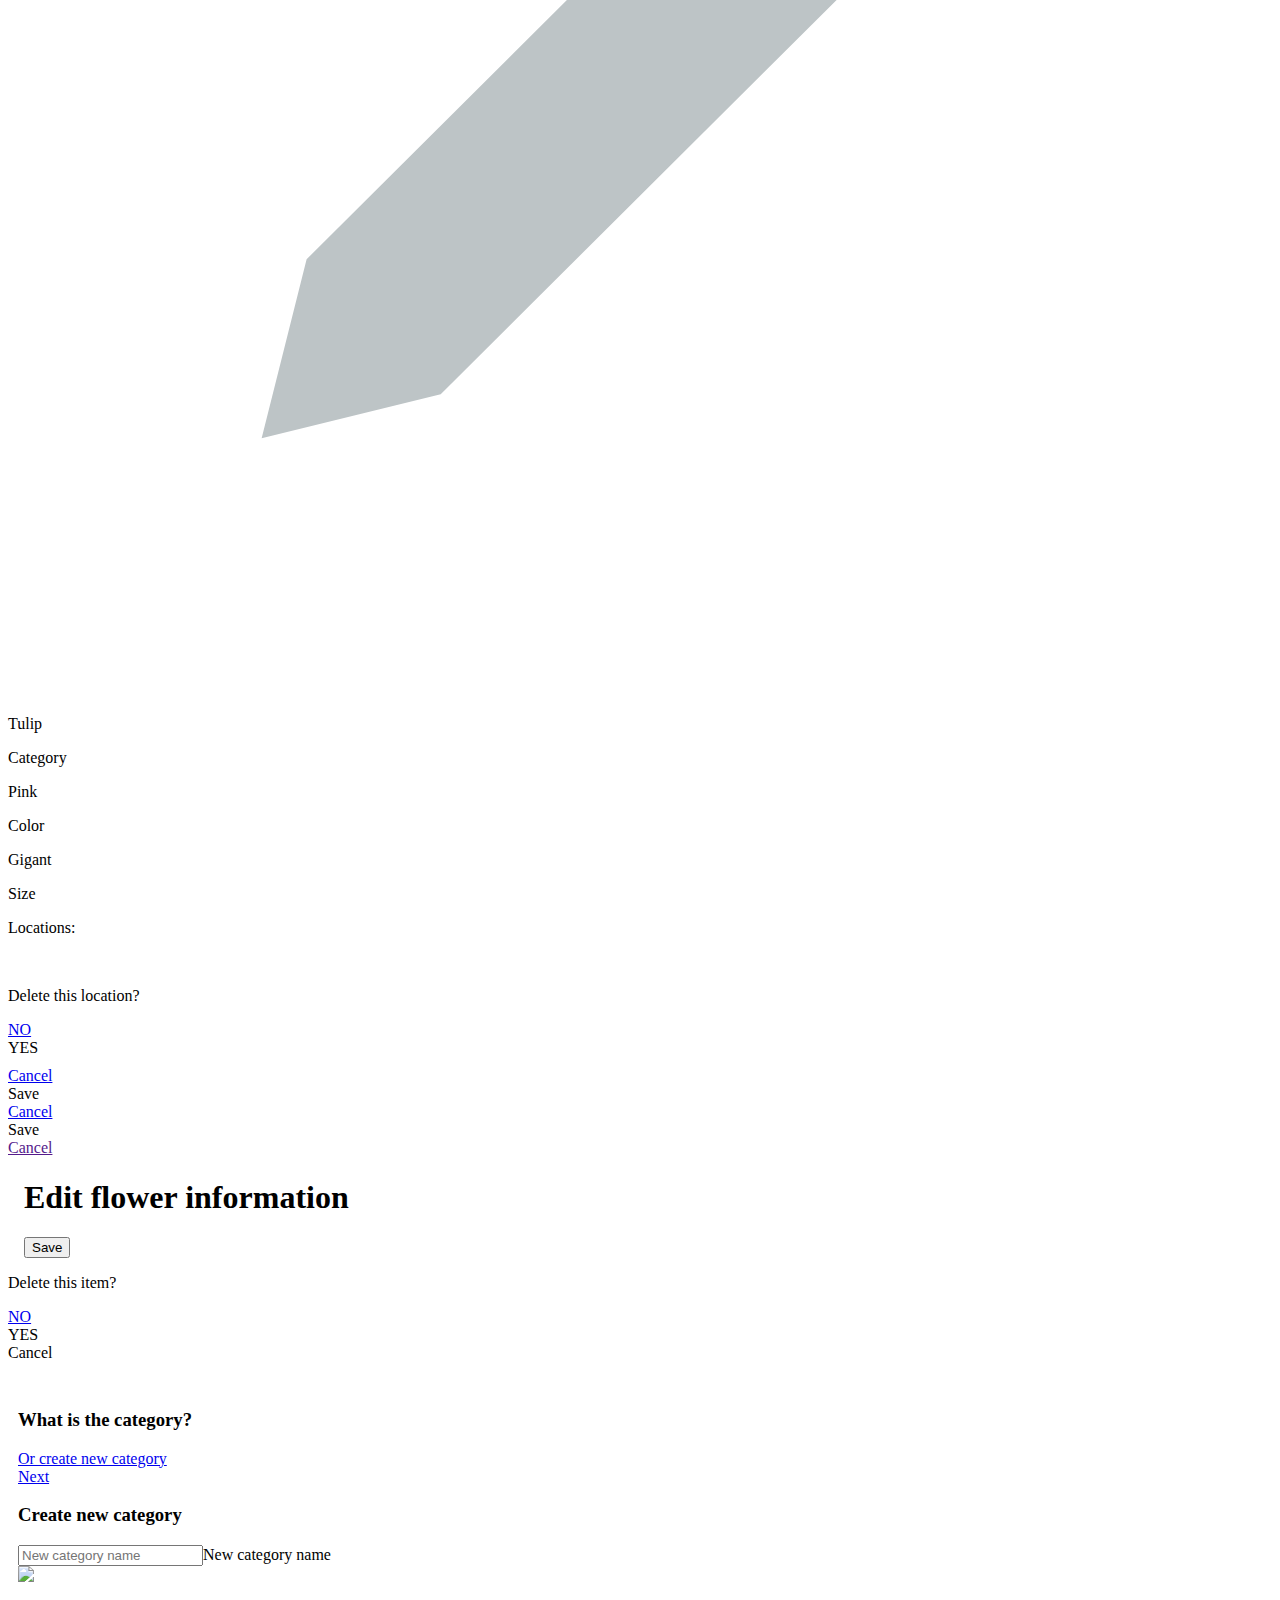
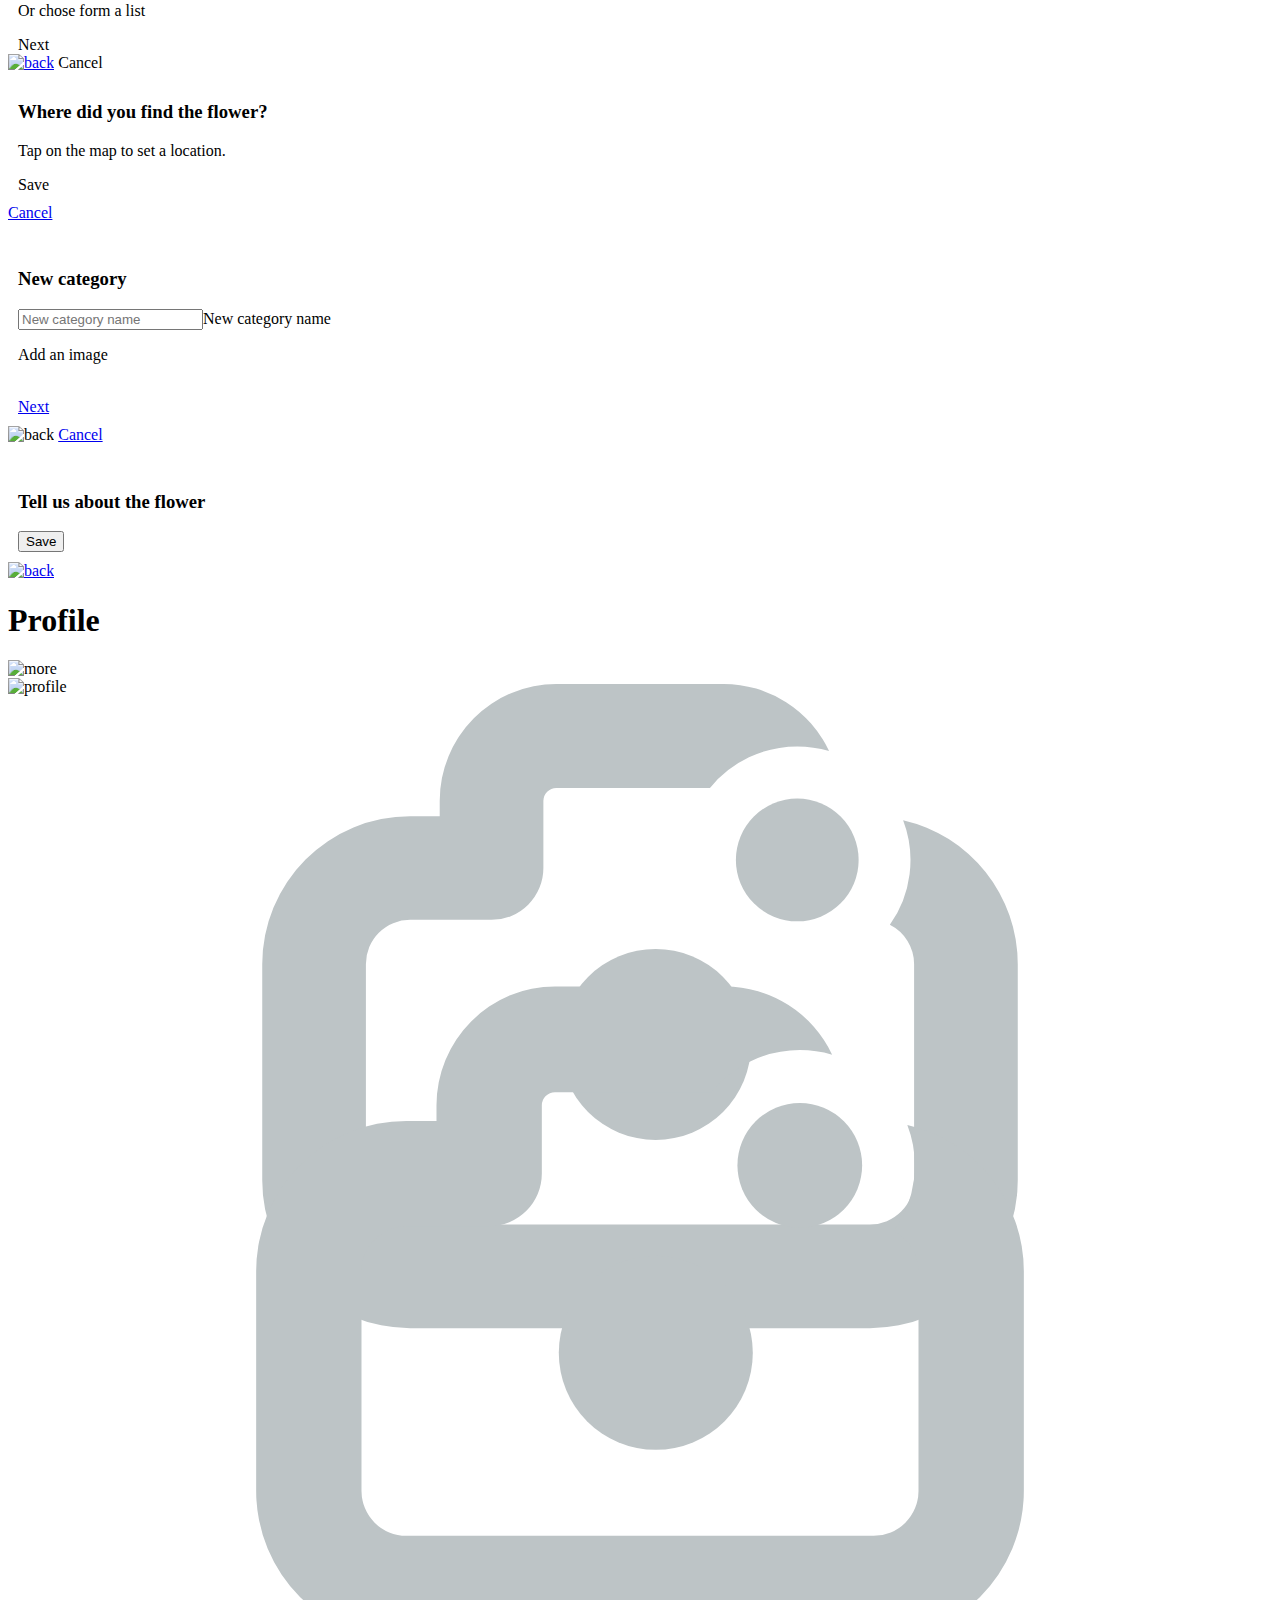
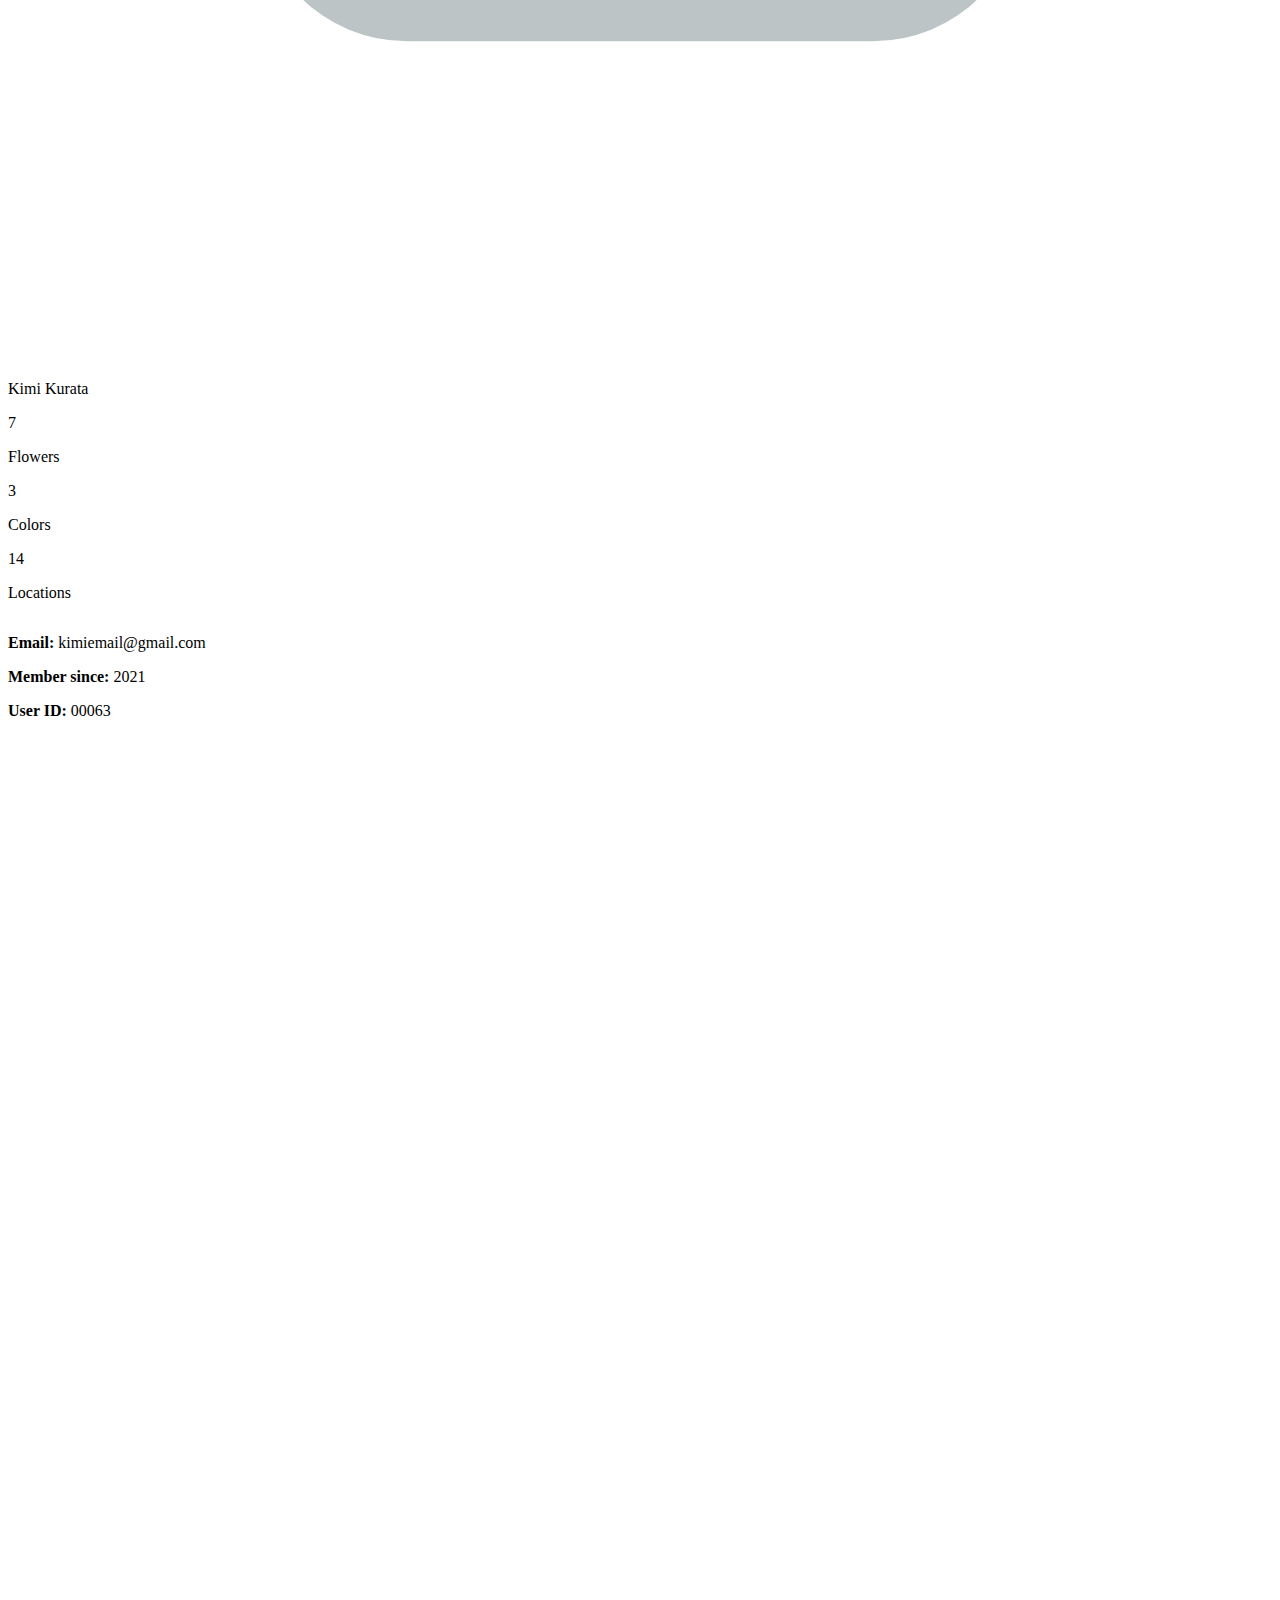
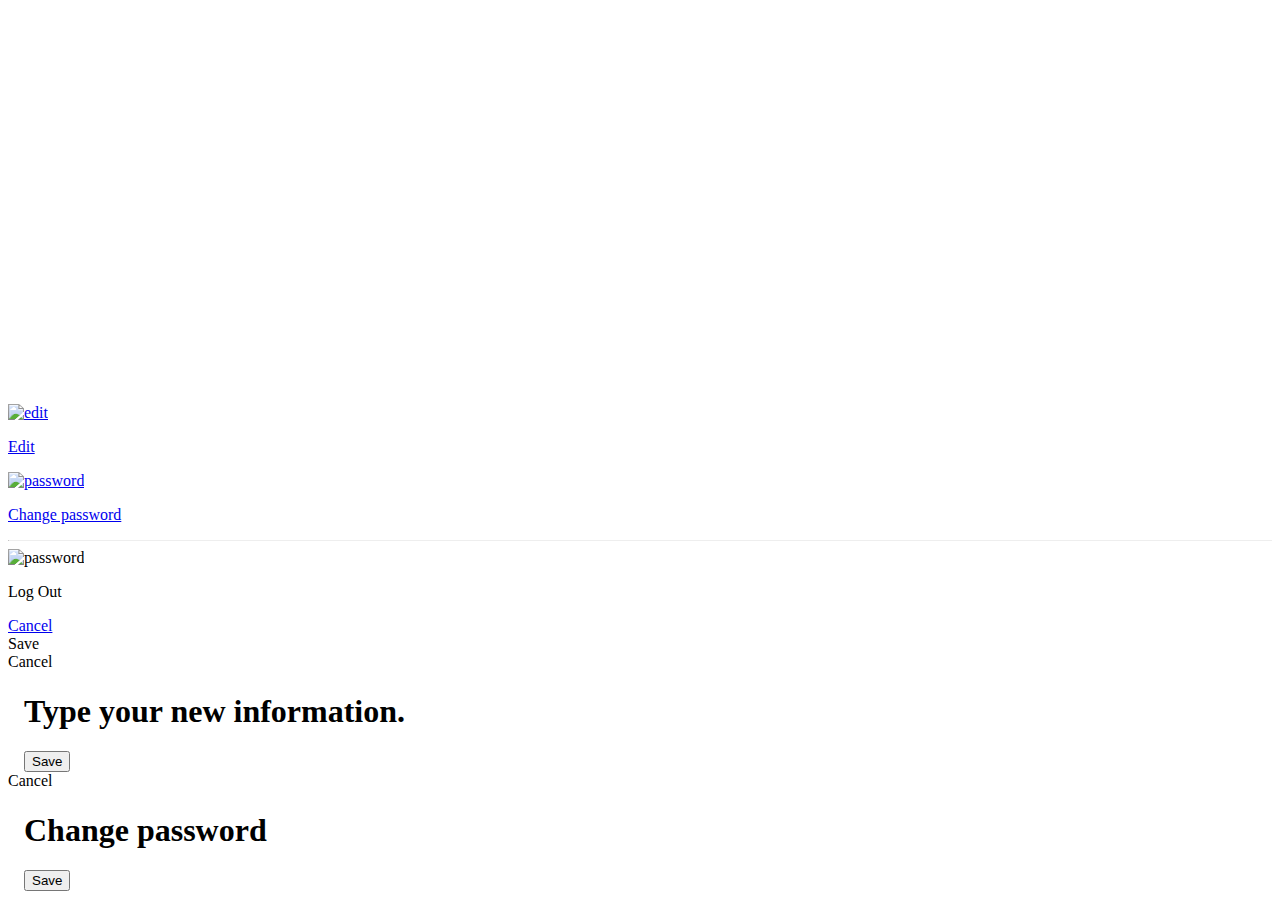
==== commit 033eb20e: "add item in map navigation bug fix" ====
--- a/kurata.kimi/index.html
+++ b/kurata.kimi/index.html
@@ -224,12 +224,14 @@
 				
 			</div> -->
 		<div class="map"></div>
-
+		<div class="callout emptymap" id="empty-map-message" >
+			<p class="callout-text text-center">Tap "+" to add Items</p>
+			<b class="notch "></b>
+		</div>
 		<footer class="bottom-nav map-footer" data-role="footer">
 			<div class="flex-row-nowrap-start-center">
 				<a class="bottom-nav-link map-link flex-col-center-center" href="#page-map">
-					<svg id="iconmap" class="icon icon-md active" xmlns="http://www.w3.org/2000/svg" viewBox="0 0 120 120" ><path d="M60,76.23a5,5,0,0,1-4-2C53.15,70.48,38.8,51.13,38.8,41a21.2,21.2,0,1,1,42.4,0c0,4.73-2.9,11.64-8.87,21.13C68.21,68.69,64.15,74,64,74.26A5,5,0,0,1,60,76.23Zm0-46.42A11.21,11.21,0,0,0,48.8,41c0,3.66,5.28,13.12,11.2,21.7,5.92-8.58,11.2-18,11.2-21.7A11.21,11.21,0,0,0,60,29.81Z" /><path d="M101.92,93.66,95.65,74.25a5,5,0,0,0-4.76-3.46H86.05a9.46,9.46,0,0,1,0,10h1.2l3,9.4H29.71l3-9.4h9.33a5,5,0,0,0,0-10h-13a5,5,0,0,0-4.76,3.46L18.08,93.66a5,5,0,0,0,4.75,6.53H97.17a5,5,0,0,0,4.75-6.53Z" /><circle cx="77.92" cy="75.79" r="4.56" /></svg>	
-					<p class="bottom-nav-name active">MAP</p>
+					<svg id="iconmap" class="icon icon-md active" xmlns="http://www.w3.org/2000/svg" viewBox="0 0 120 120" ><path d="M60,76.23a5,5,0,0,1-4-2C53.15,70.48,38.8,51.13,38.8,41a21.2,21.2,0,1,1,42.4,0c0,4.73-2.9,11.64-8.87,21.13C68.21,68.69,64.15,74,64,74.26A5,5,0,0,1,60,76.23Zm0-46.42A11.21,11.21,0,0,0,48.8,41c0,3.66,5.28,13.12,11.2,21.7,5.92-8.58,11.2-18,11.2-21.7A11.21,11.21,0,0,0,60,29.81Z" /><path d="M101.92,93.66,95.65,74.25a5,5,0,0,0-4.76-3.46H86.05a9.46,9.46,0,0,1,0,10h1.2l3,9.4H29.71l3-9.4h9.33a5,5,0,0,0,0-10h-13a5,5,0,0,0-4.76,3.46L18.08,93.66a5,5,0,0,0,4.75,6.53H97.17a5,5,0,0,0,4.75-6.53Z" /><circle cx="77.92" cy="75.79" r="4.56" /></svg><p class="bottom-nav-name active">MAP</p>
 				</a>
 				<div class="spacer-container">
 					<img class="spacer-image " src="images/circle_spacer_even.svg" alt="">
@@ -241,7 +243,6 @@
 			</div>
 		</footer>
 		<a class="" href="#page-set-category" data-setnavigateback="-2" ><div class="add-btn flex-col-center-center"><svg id="iconadd" class="icon icon-sm" xmlns="http://www.w3.org/2000/svg" viewBox="0 0 120 120"><path d="M90.08,53.5H66V29.44a6.5,6.5,0,1,0-13,0v8.05h0v16H29a6.5,6.5,0,0,0,0,13H53V90.56a6.5,6.5,0,0,0,6.5,6.5h0a6.5,6.5,0,0,0,6.5-6.5V66.5H90.08a6.5,6.5,0,0,0,0-13Z" /></svg></div></a>
-
 		<div class="modal" id="map-item-modal">
 			<div class="modal-back" data-deactivate="#map-item-modal"></div>
 			<div class="modal-drawer bottom top-rounded">
@@ -259,79 +260,14 @@
 							<p class="drawer-item-text-title text-bold">Flower nickname</p>
 							<p class="drawer-item-text-info text-gray">Purple / Tulip</p>
 						</div>
-						
 					</a>
 				</div>
 			</div>
 		</div>
-
 		<div class="no-reults-message-box" id="no-results-note">
 			<p class="no-reults-text">No results found</p>
 		</div>
 	</section>
-
-
-
-
-	<section data-role="page" id="page-map-serach-result" class="">
-			
-		<div class="flex-row-nowrap-between-center search-container">
-			<div class="flex-stretch ">
-				<!-- <form  action="">
-					<input class="search-bar" type="text" name="search" placeholder="Search.."/>
-				</form> -->
-				<form data-ajax="false" id="map-search-form-result" class="search-bar-form">
-					<input  type="search" data-role="none" placeholder="Search.." value="mediot"/>
-				</form>
-			</div>
-			<a href="#page-user-profile">
-				<div class="profile-icon flex-col-center-center"><img class="icon-sm" src="images/icons/profile.svg" alt="profile"></div>
-			</a>
-		</div>
-
-		<div class="map"></div>
-
-		<footer class="bottom-nav map-footer" data-role="footer">
-			<div class="flex-row-nowrap-start-center">
-				<a class="bottom-nav-link map-link flex-col-center-center" href="#page-map">
-					<svg id="iconmap" class="icon icon-md active" xmlns="http://www.w3.org/2000/svg" viewBox="0 0 120 120" ><path d="M60,76.23a5,5,0,0,1-4-2C53.15,70.48,38.8,51.13,38.8,41a21.2,21.2,0,1,1,42.4,0c0,4.73-2.9,11.64-8.87,21.13C68.21,68.69,64.15,74,64,74.26A5,5,0,0,1,60,76.23Zm0-46.42A11.21,11.21,0,0,0,48.8,41c0,3.66,5.28,13.12,11.2,21.7,5.92-8.58,11.2-18,11.2-21.7A11.21,11.21,0,0,0,60,29.81Z" /><path d="M101.92,93.66,95.65,74.25a5,5,0,0,0-4.76-3.46H86.05a9.46,9.46,0,0,1,0,10h1.2l3,9.4H29.71l3-9.4h9.33a5,5,0,0,0,0-10h-13a5,5,0,0,0-4.76,3.46L18.08,93.66a5,5,0,0,0,4.75,6.53H97.17a5,5,0,0,0,4.75-6.53Z" /><circle cx="77.92" cy="75.79" r="4.56" /></svg>	
-					<p class="bottom-nav-name active">MAP</p>
-				</a>
-				<div class="spacer-container">
-					<img class="spacer-image " src="images/circle_spacer_even.svg" alt="">
-				</div>
-				<a class="bottom-nav-link list-link flex-col-center-center" href="#page-list">
-					<svg id="iconlist" class="icon icon-md" xmlns="http://www.w3.org/2000/svg" viewBox="0 0 120 120"><circle cx="32" cy="36.42" r="7.5" /><path d="M88.89,42.92H53.14a6.5,6.5,0,0,1,0-13H88.89a6.5,6.5,0,0,1,0,13Z" /><circle cx="32" cy="60" r="7.5" /><path d="M88.89,66.5H53.14a6.5,6.5,0,0,1,0-13H88.89a6.5,6.5,0,0,1,0,13Z" /><circle cx="32" cy="83.58" r="7.5" /><path d="M88.89,90.08H53.14a6.5,6.5,0,0,1,0-13H88.89a6.5,6.5,0,0,1,0,13Z" /></svg>
-					<p class="bottom-nav-name">LIST</p>
-				</a>
-			</div>
-		</footer>
-		<a class="" href="#page-set-category" data-setnavigateback="-2" ><div class="add-btn flex-col-center-center"><svg id="iconadd" class="icon icon-sm" xmlns="http://www.w3.org/2000/svg" viewBox="0 0 120 120"><path d="M90.08,53.5H66V29.44a6.5,6.5,0,1,0-13,0v8.05h0v16H29a6.5,6.5,0,0,0,0,13H53V90.56a6.5,6.5,0,0,0,6.5,6.5h0a6.5,6.5,0,0,0,6.5-6.5V66.5H90.08a6.5,6.5,0,0,0,0-13Z" /></svg></div></a>
-
-		<div class="modal" id="map-item-modal">
-			<div class="modal-back" data-deactivate="#map-item-modal"></div>
-			<div class="modal-drawer bottom top-rounded">
-				<div class="modal-head" id="profile-modal">
-					<div class="flex-row-center-center modal-icon-box" data-deactivate="#map-item-modal">
-						<div class="drag-bar"></div>      
-					</div>
-				</div>
-				<div class="modal-body">
-					<a class="flex-row-start-center" href="#page-flower-profile" >
-						<div class="map-modal-item-img-container">
-							<img class="image-cover map-modal-item-img" src="images/tulips.jpeg" alt="map item image"/>
-						</div>
-						<div class="flex-col-start-center">
-							<p class="drawer-item-text-title text-bold">Flower nickname</p>
-							<p class="drawer-item-text-info text-gray">Purple / Tulip</p>
-						</div>
-						
-					</a>
-				</div>
-			</div>
-		</div>
-	</section>
-
 
 
 
@@ -354,7 +290,6 @@
 				<div class="profile-icon flex-col-center-center"><img class="icon-sm" src="images/icons/profile.svg" alt="profile"></div>
 			</a>
 		</div>
-
 		<div class="list-filter-container flex-row-nowrap-start-stretch overscroll-y ">
 		</div>
 		<div data-role="main" class="overscroll-x">
@@ -366,14 +301,12 @@
 					<p class="callout-text text-center">Tap "+" to add a flower</p>
 					<b class="notch "></b>
 				</div>
-				
 			</div>
 		</div>
 		<footer class="bottom-nav" data-role="footer">
 			<div class="flex-row-nowrap-start-center">
 				<a class="bottom-nav-link map-link flex-col-center-center" href="#page-map">
-					<svg id="iconmap" class="icon icon-md " xmlns="http://www.w3.org/2000/svg" viewBox="0 0 120 120" ><path d="M60,76.23a5,5,0,0,1-4-2C53.15,70.48,38.8,51.13,38.8,41a21.2,21.2,0,1,1,42.4,0c0,4.73-2.9,11.64-8.87,21.13C68.21,68.69,64.15,74,64,74.26A5,5,0,0,1,60,76.23Zm0-46.42A11.21,11.21,0,0,0,48.8,41c0,3.66,5.28,13.12,11.2,21.7,5.92-8.58,11.2-18,11.2-21.7A11.21,11.21,0,0,0,60,29.81Z" /><path d="M101.92,93.66,95.65,74.25a5,5,0,0,0-4.76-3.46H86.05a9.46,9.46,0,0,1,0,10h1.2l3,9.4H29.71l3-9.4h9.33a5,5,0,0,0,0-10h-13a5,5,0,0,0-4.76,3.46L18.08,93.66a5,5,0,0,0,4.75,6.53H97.17a5,5,0,0,0,4.75-6.53Z" /><circle cx="77.92" cy="75.79" r="4.56" /></svg>	
-					<p class="bottom-nav-name ">MAP</p>
+					<svg id="iconmap" class="icon icon-md " xmlns="http://www.w3.org/2000/svg" viewBox="0 0 120 120" ><path d="M60,76.23a5,5,0,0,1-4-2C53.15,70.48,38.8,51.13,38.8,41a21.2,21.2,0,1,1,42.4,0c0,4.73-2.9,11.64-8.87,21.13C68.21,68.69,64.15,74,64,74.26A5,5,0,0,1,60,76.23Zm0-46.42A11.21,11.21,0,0,0,48.8,41c0,3.66,5.28,13.12,11.2,21.7,5.92-8.58,11.2-18,11.2-21.7A11.21,11.21,0,0,0,60,29.81Z" /><path d="M101.92,93.66,95.65,74.25a5,5,0,0,0-4.76-3.46H86.05a9.46,9.46,0,0,1,0,10h1.2l3,9.4H29.71l3-9.4h9.33a5,5,0,0,0,0-10h-13a5,5,0,0,0-4.76,3.46L18.08,93.66a5,5,0,0,0,4.75,6.53H97.17a5,5,0,0,0,4.75-6.53Z" /><circle cx="77.92" cy="75.79" r="4.56" /></svg><p class="bottom-nav-name ">MAP</p>
 				</a>
 				<div class="spacer-container"><img class="spacer-image " src="images/circle_spacer.svg" alt=""></div>
 				<a class="bottom-nav-link list-link flex-col-center-center" href="#page-list">
@@ -447,12 +380,12 @@
 		</div>
 
 
+
+
 		<!-- DELETE A LOCATION MODAL -->
 		<div class="modal" id="delete-location-modal">
 			<div class="modal-back" data-deactivate="#delete-location-modal"></div>
-
 			<div class="modal-popup">
-
 				<div class="modal-body">
 					<p class="modal-body-text text-center">Delete this location?</p>
 				</div>
@@ -471,6 +404,8 @@
 				</div>
 			</div>
 		</div>
+
+
 
 
 
@@ -601,7 +536,7 @@
 						</div>
 						<div class="display-flex form-control">
 							<div class="flex-stretch"></div>
-							<div class="next-btn"><a id="save-category" class="primary-btn" href="#page-set-location">Next</a></div>
+							<div class="next-btn"><a id="save-category" class="primary-btn " href="#page-set-location">Next</a></div>
 						</div>
 					</form>
 					<form id="new-category" >
--- a/kurata.kimi/css/app.css
+++ b/kurata.kimi/css/app.css
@@ -1188,6 +1188,9 @@
    text-align: center;
    color: var(--color-pure-white);
 }
+#empty-map-message{
+   display: none;
+}
 
 
 
@@ -1248,6 +1251,7 @@
    font-size: 0.8em;
    line-height: 1em;
    color: var(--color-neutral-medium);
+   padding-top: 0.1em;
 }
 
 .list-filter-item.active{
@@ -1336,6 +1340,14 @@
    width: calc(100% - 2em);
 }
 
+.callout.emptymap{
+   position: absolute;
+   bottom: 7em;
+   width: calc(100% - 2em);
+}
+#empty-map-message.active{
+   display: block;
+}
 
 
 
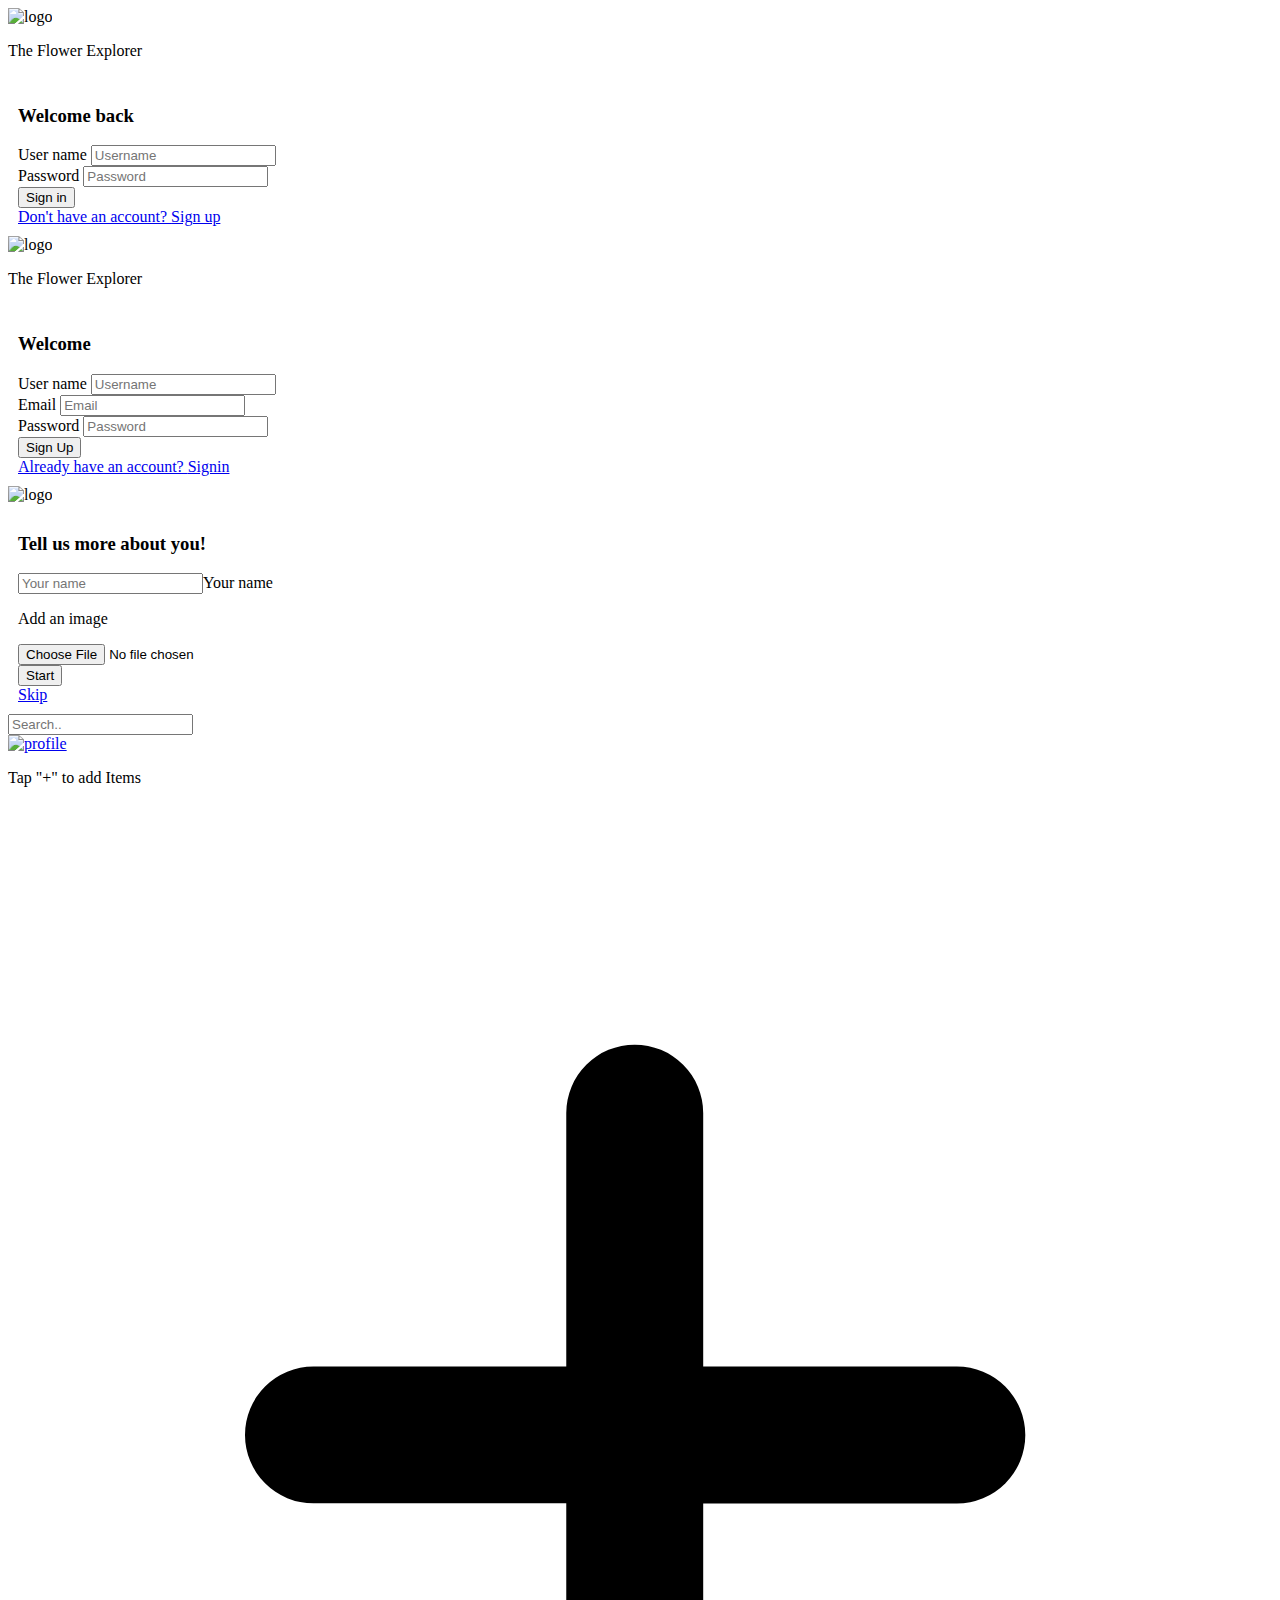
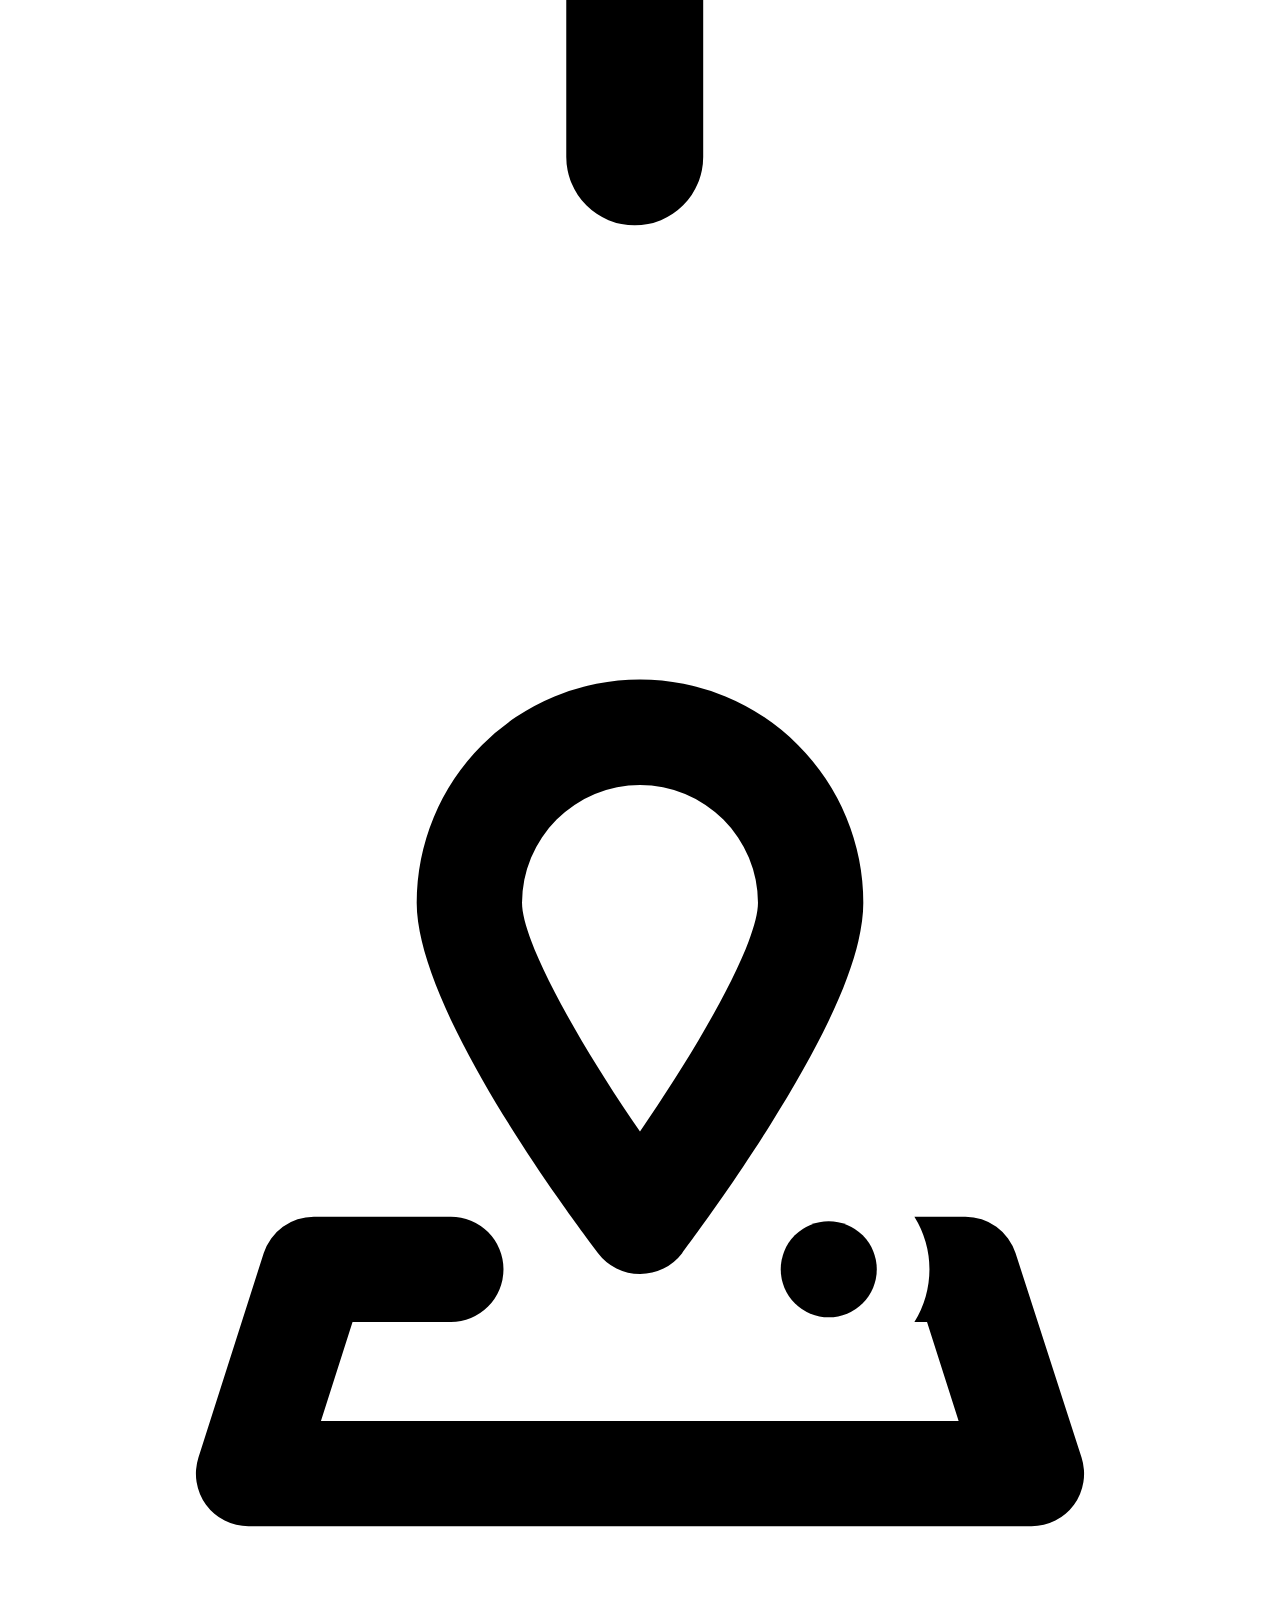
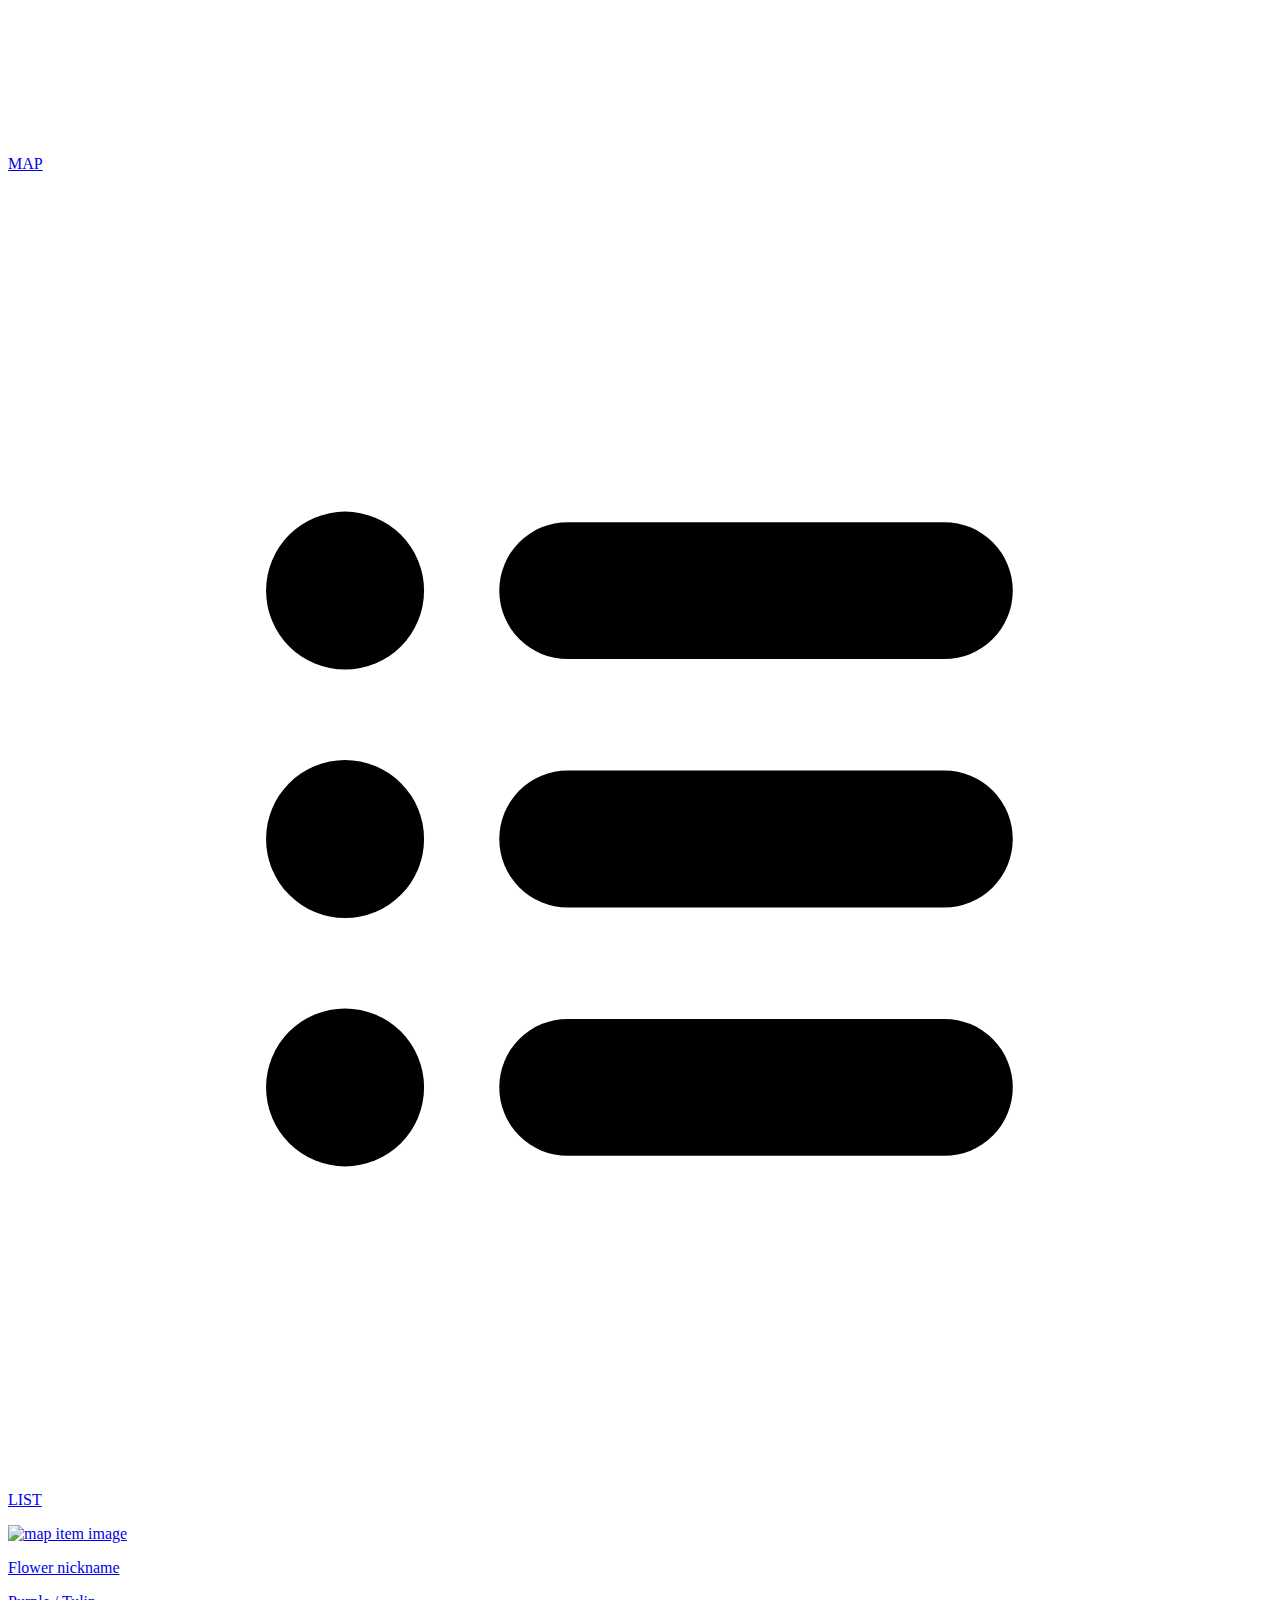
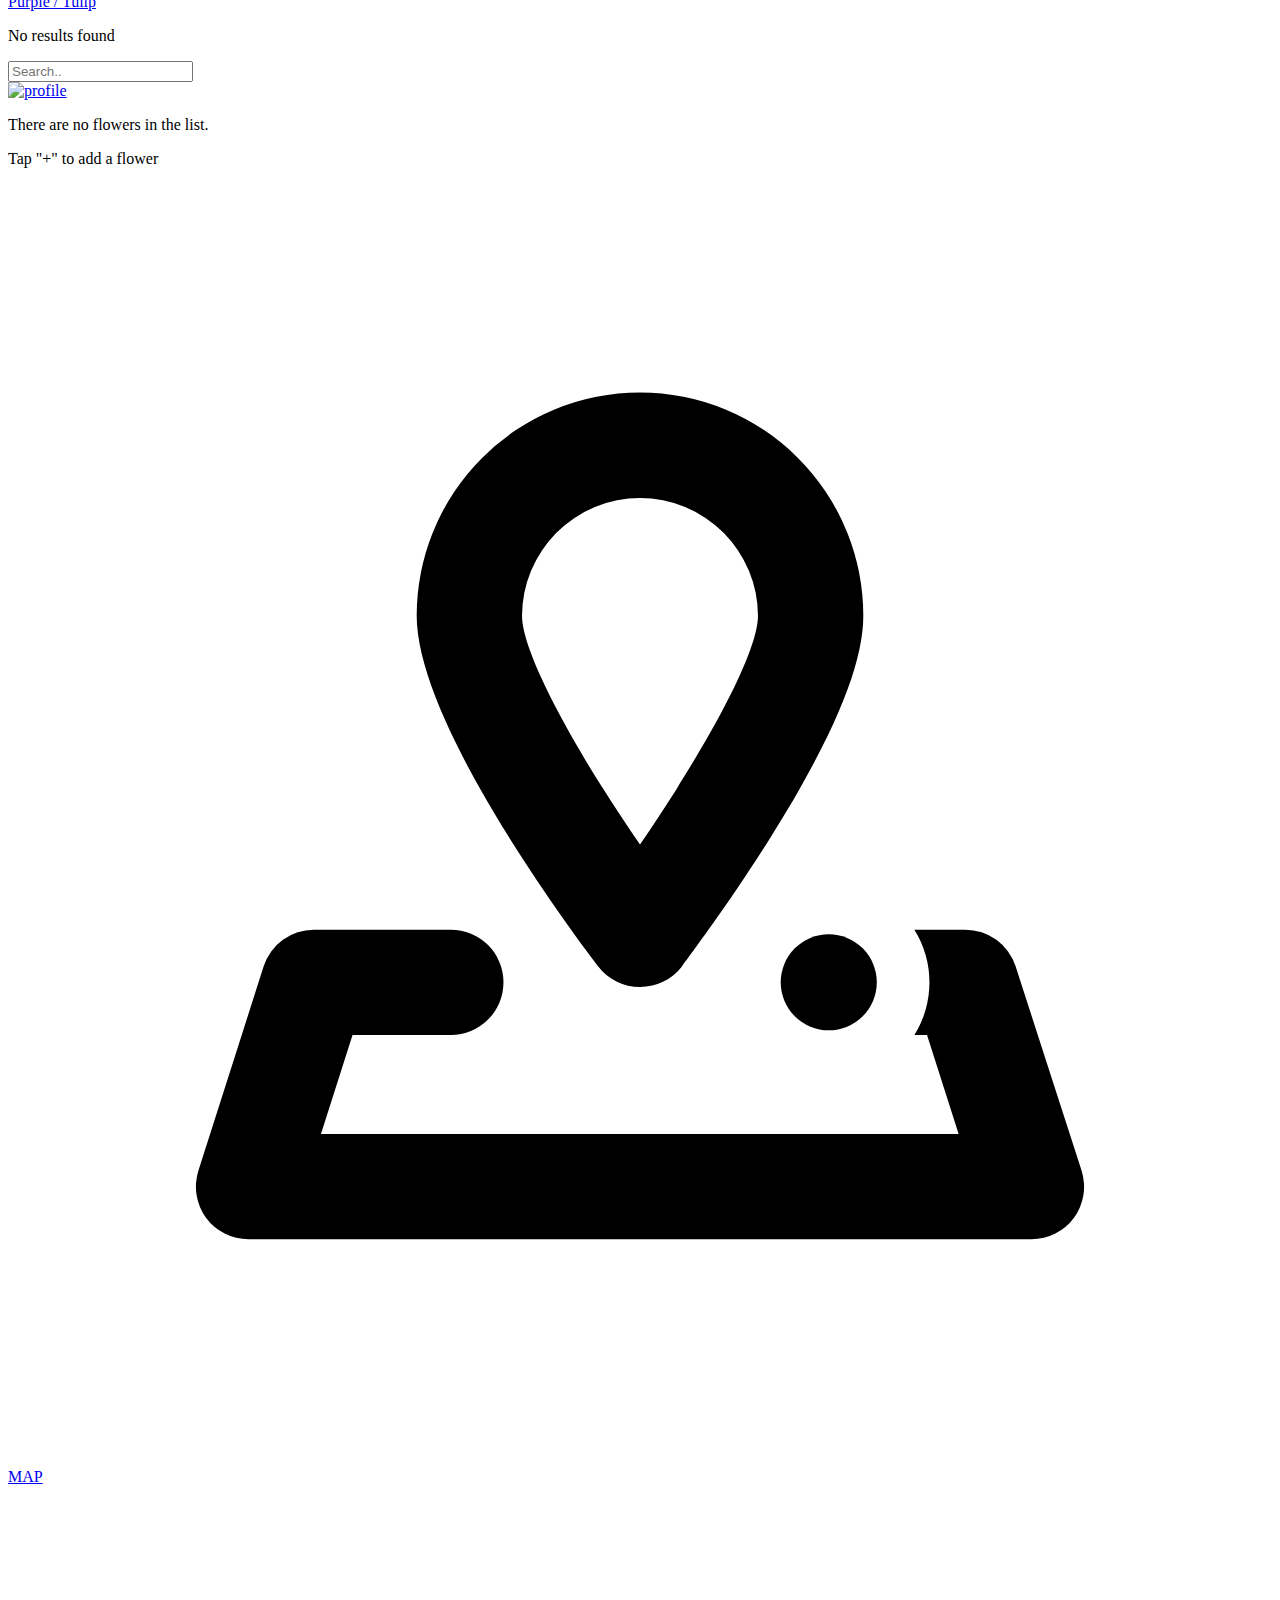
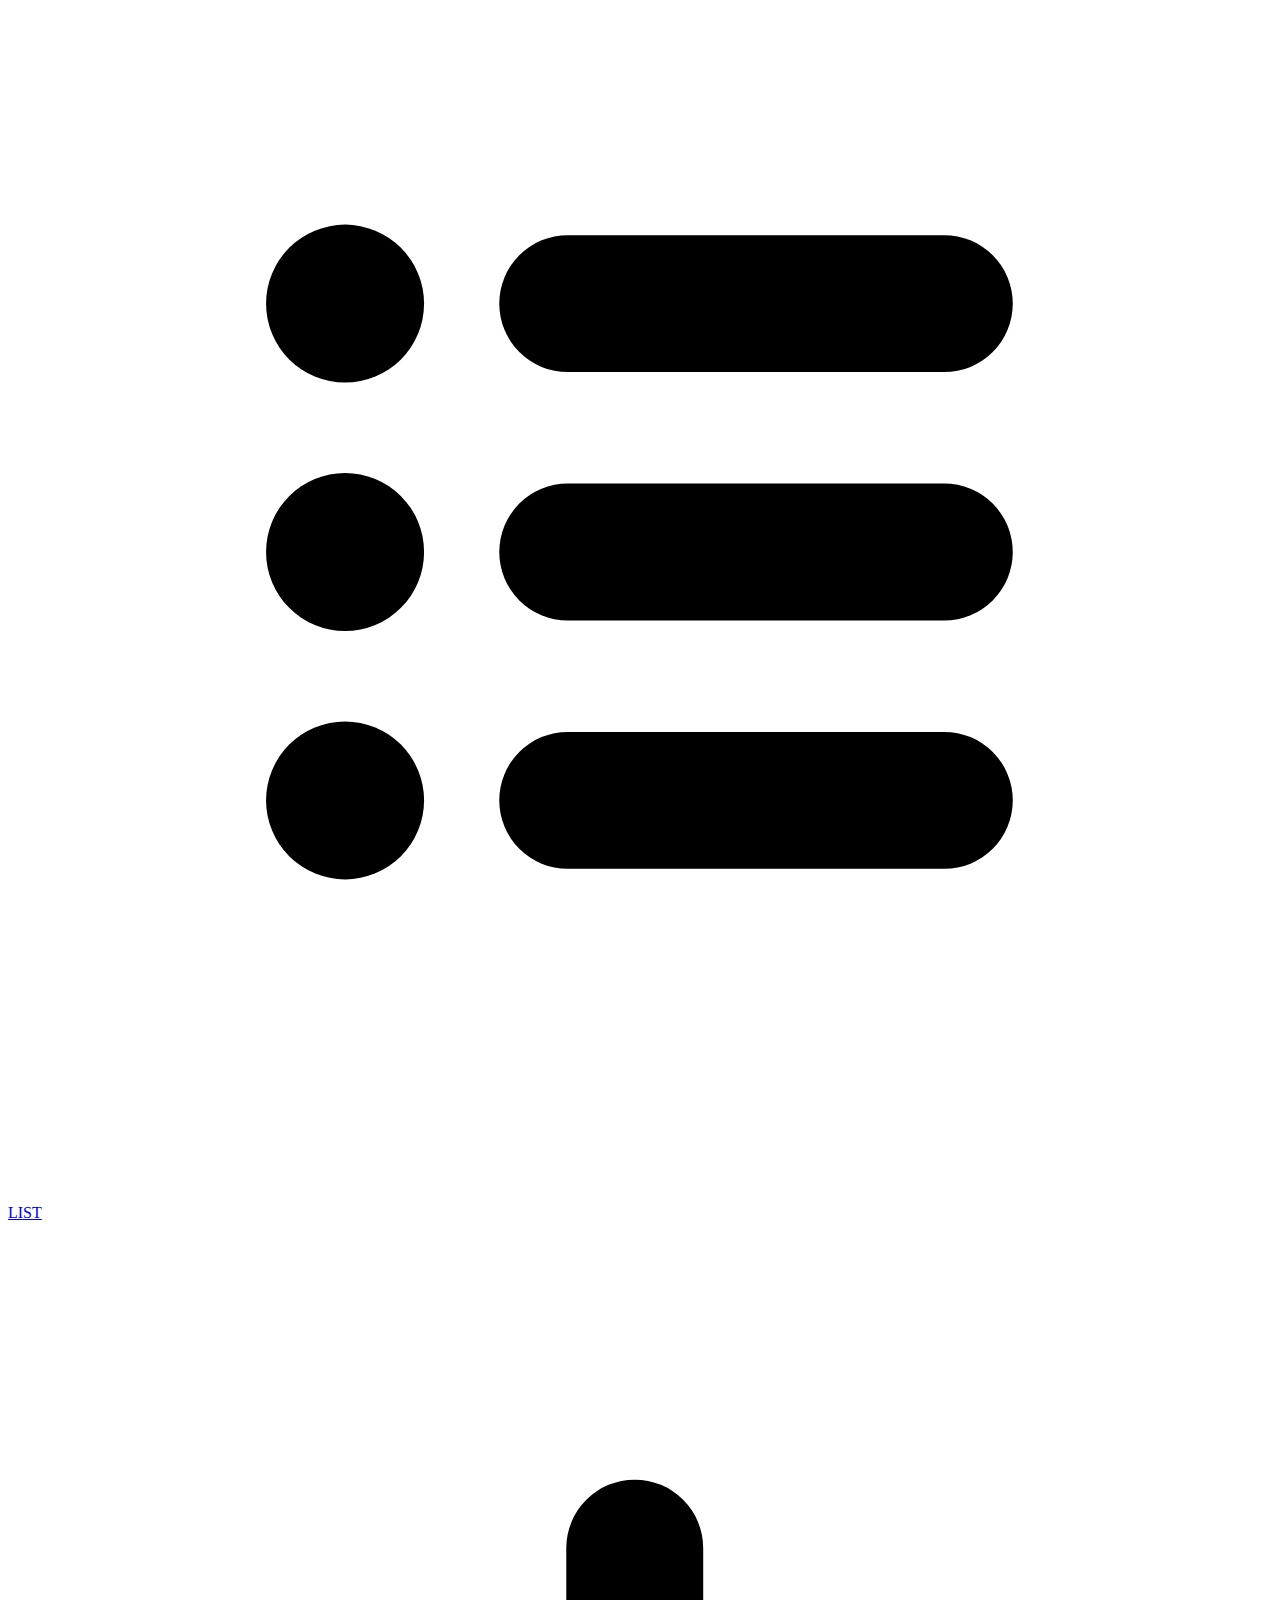
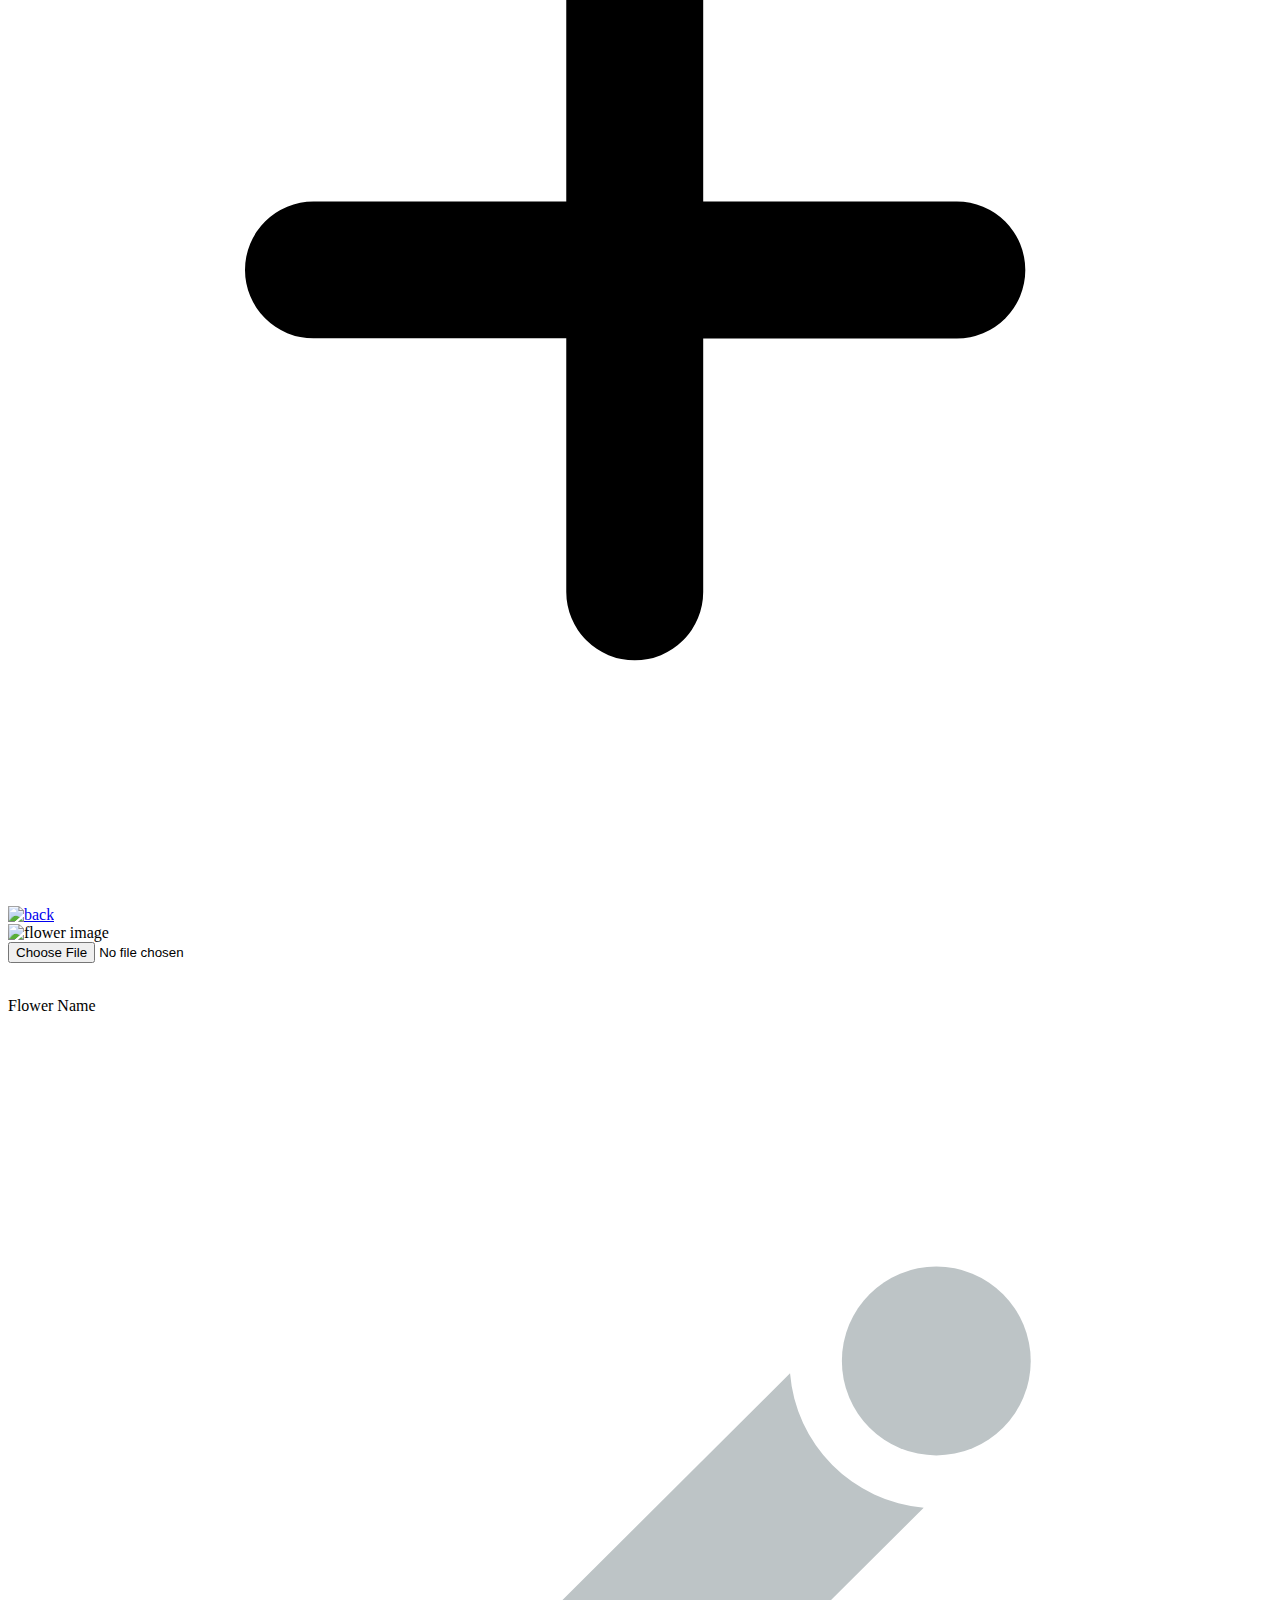
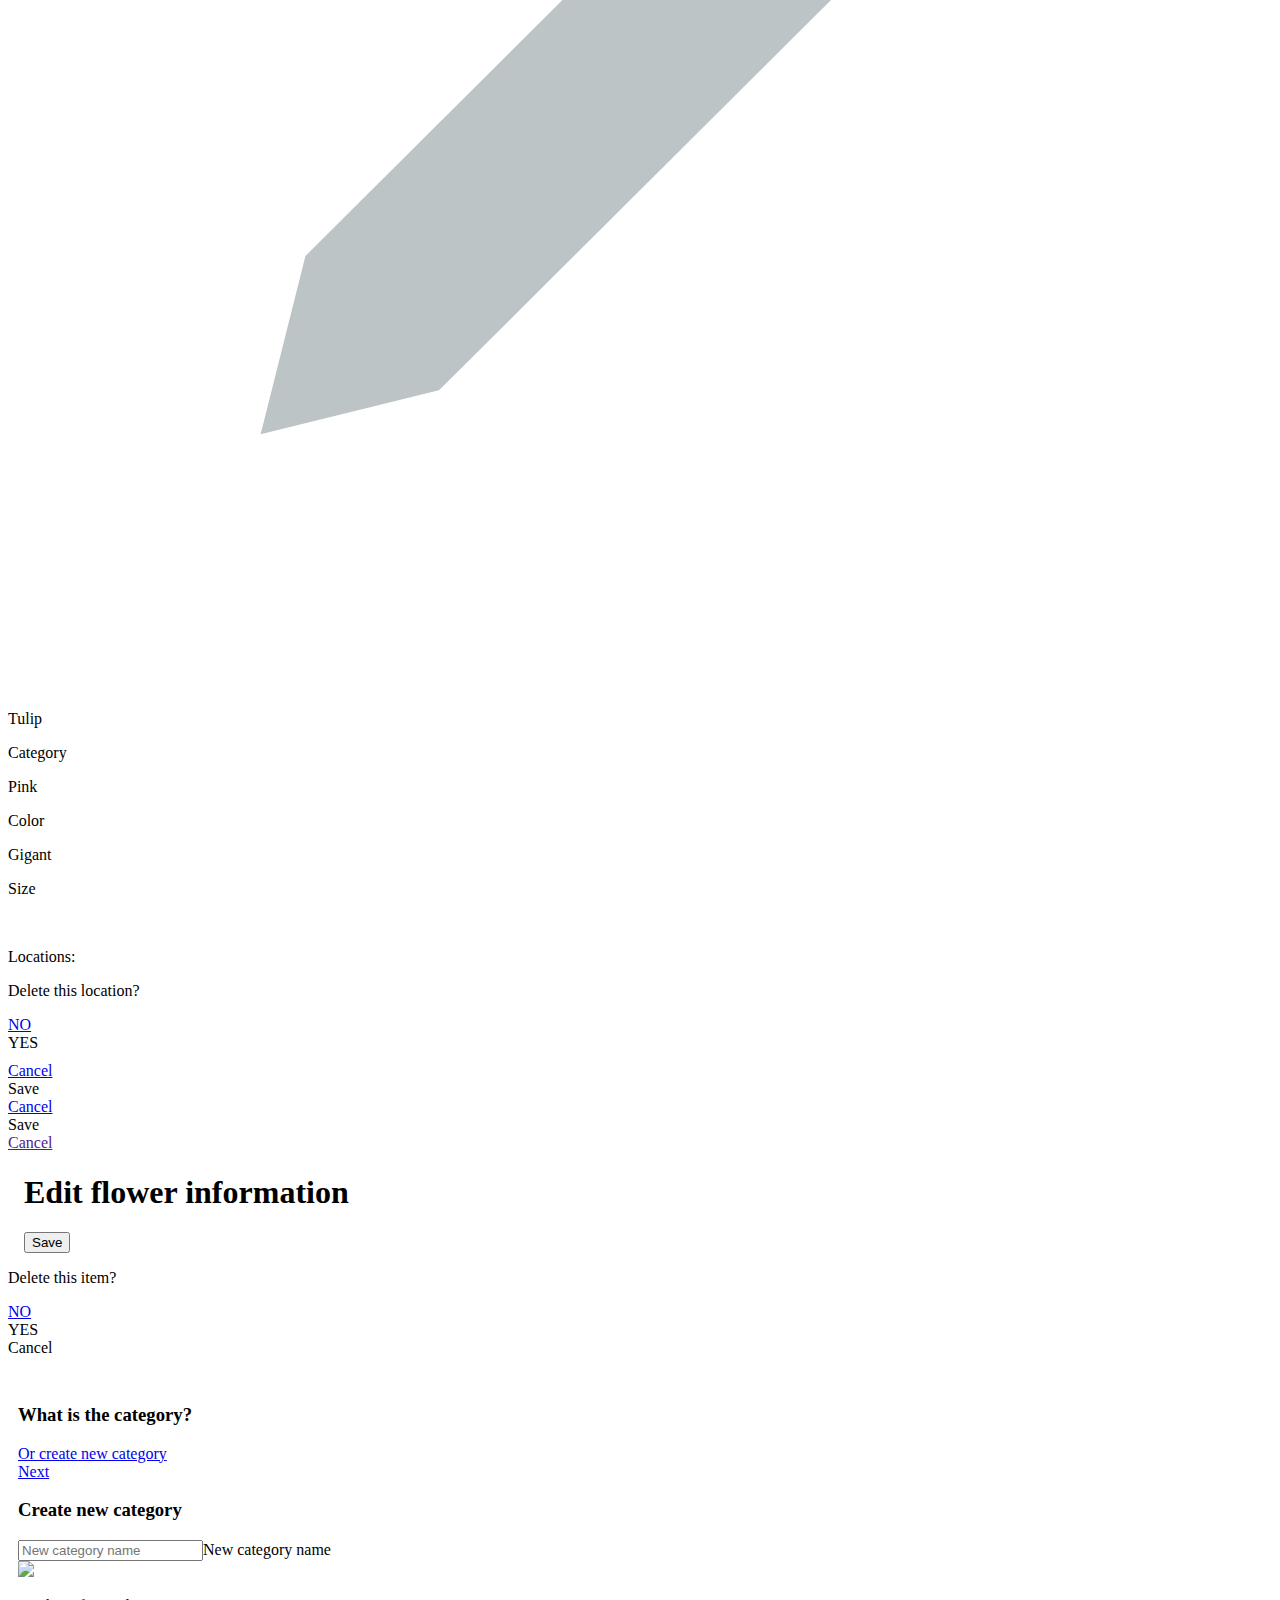
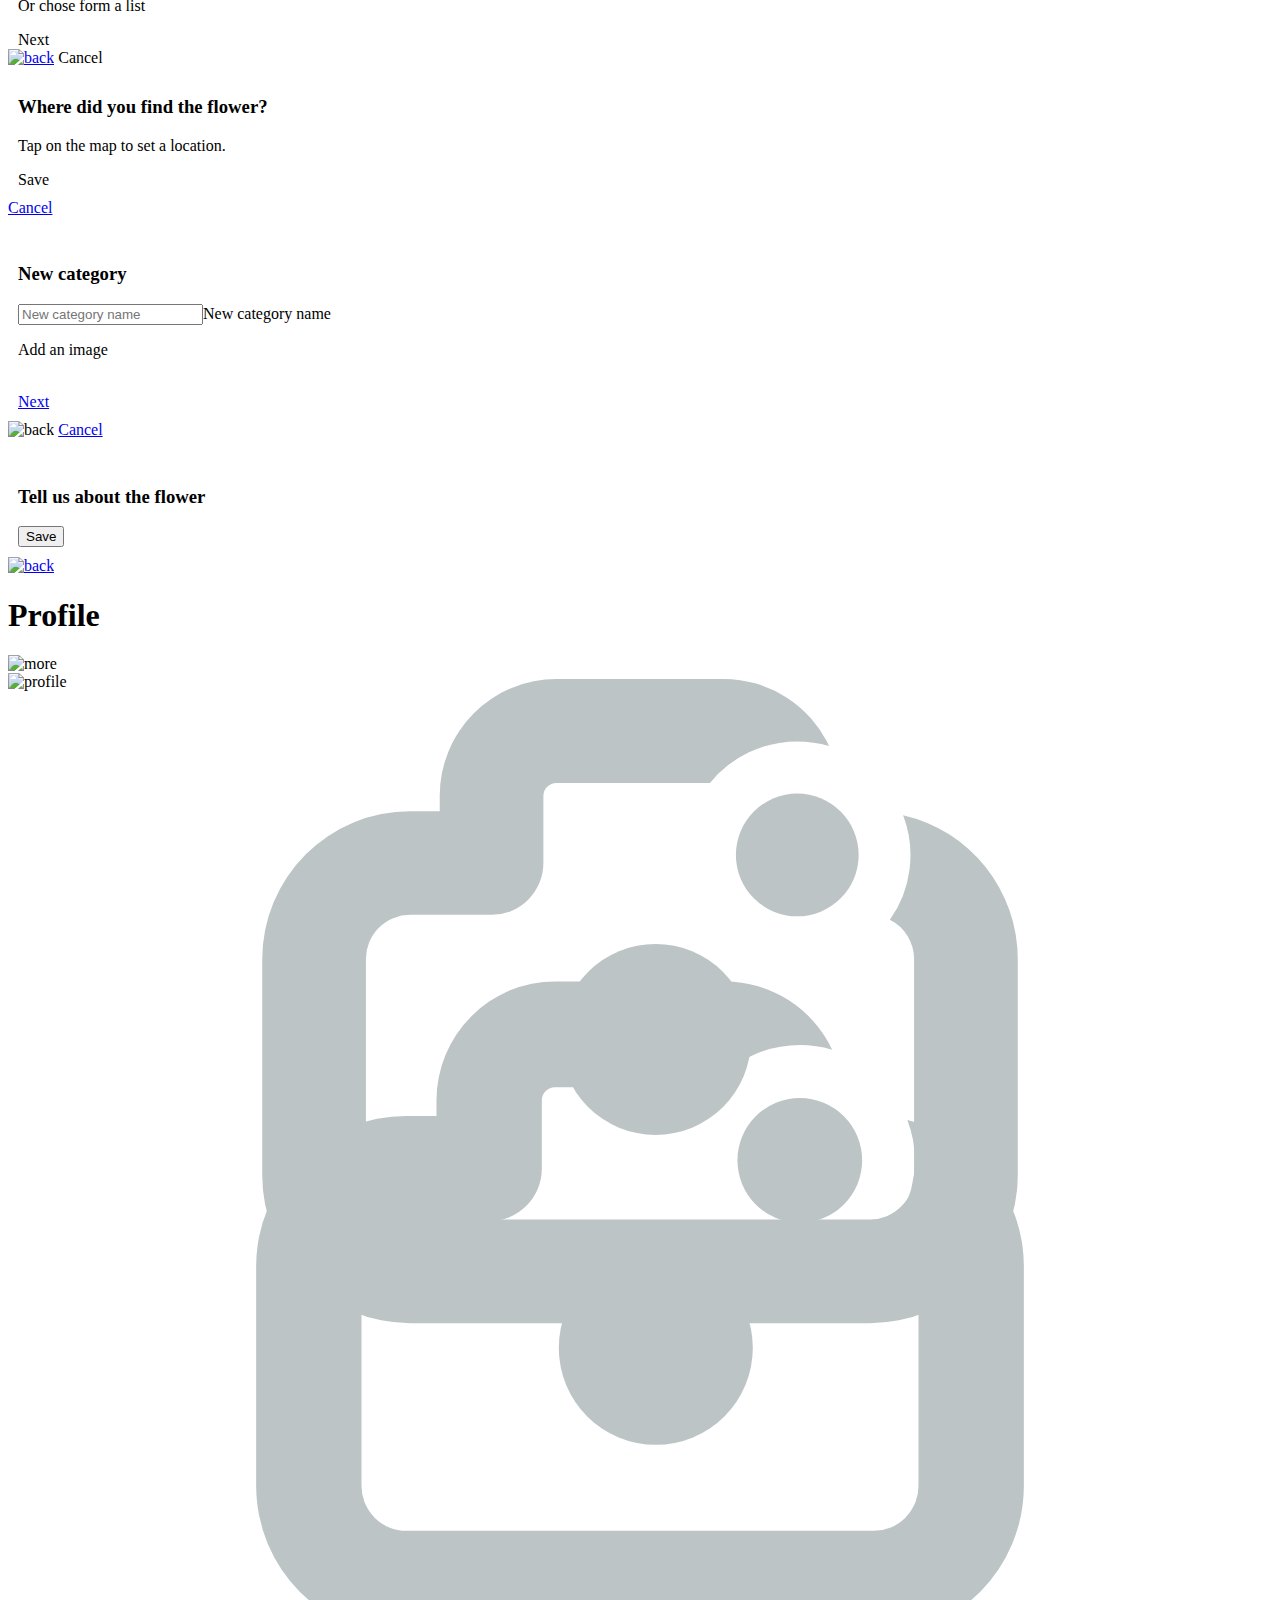
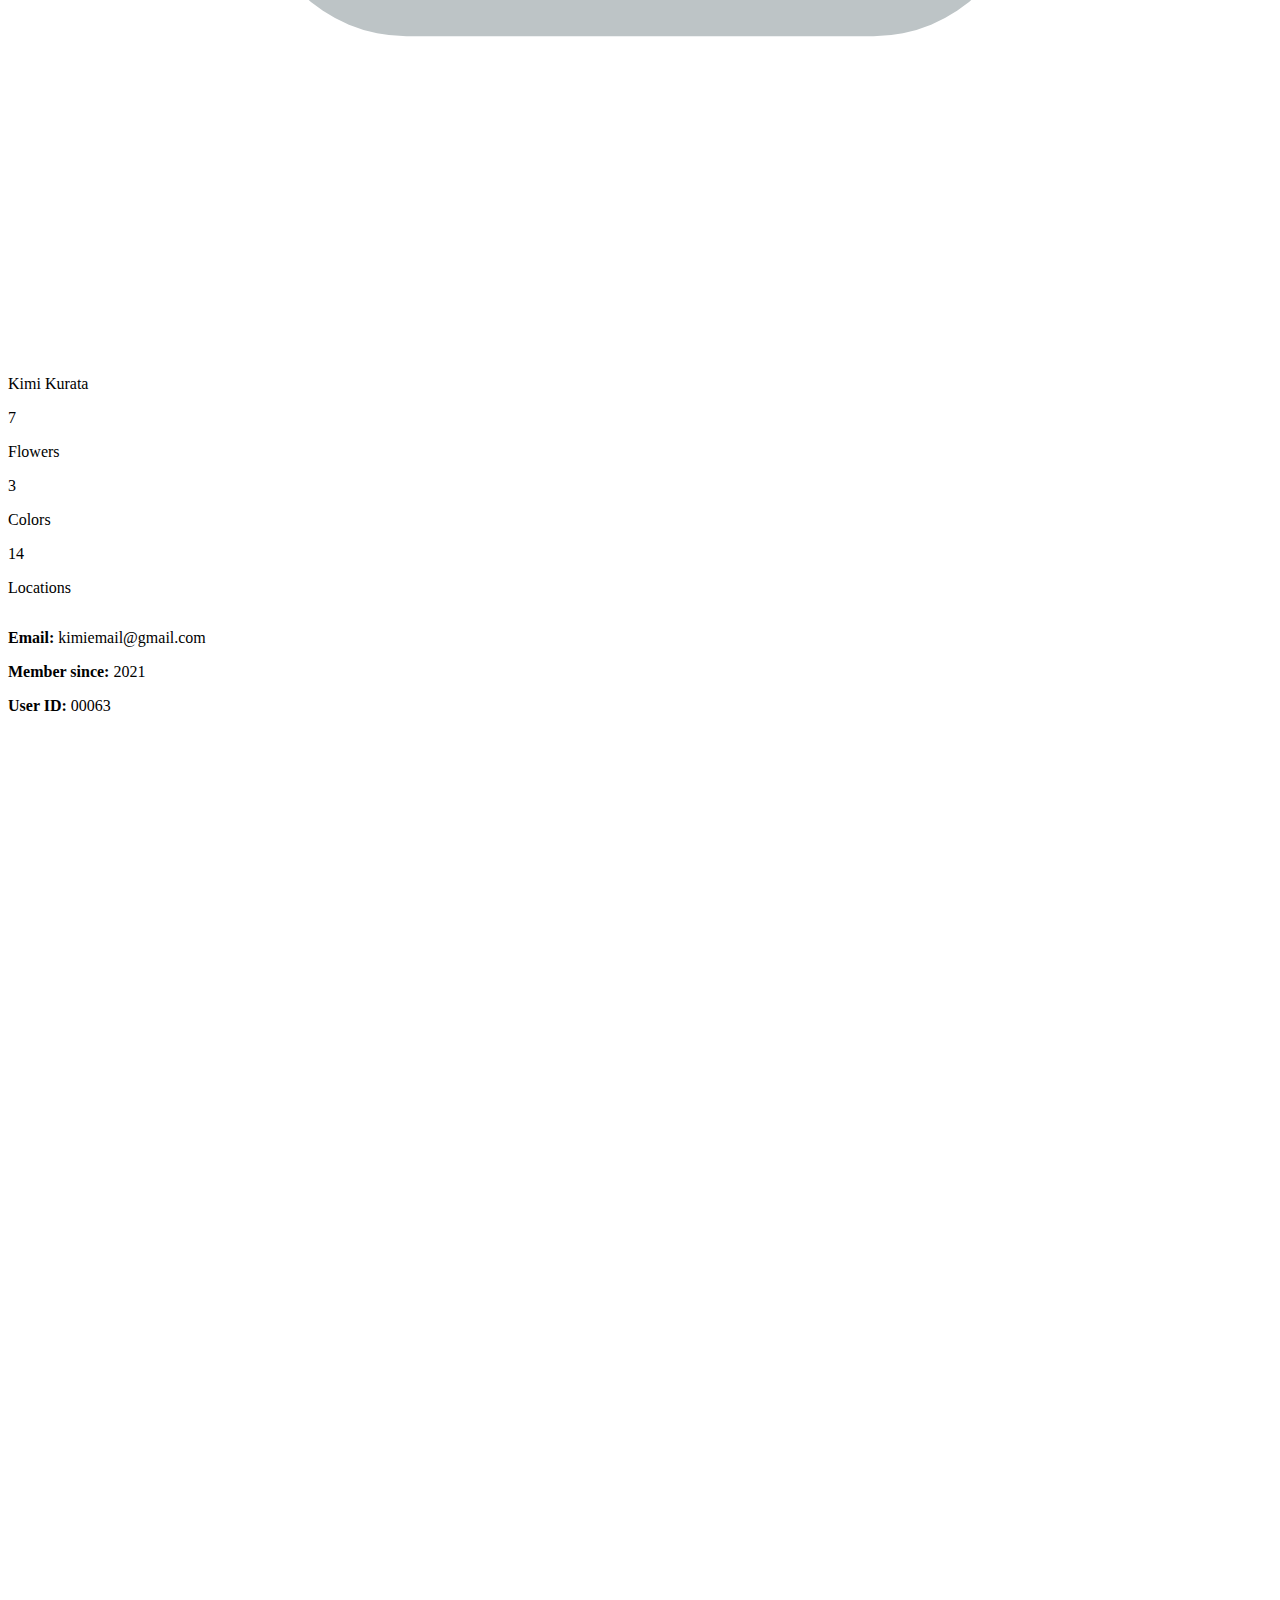
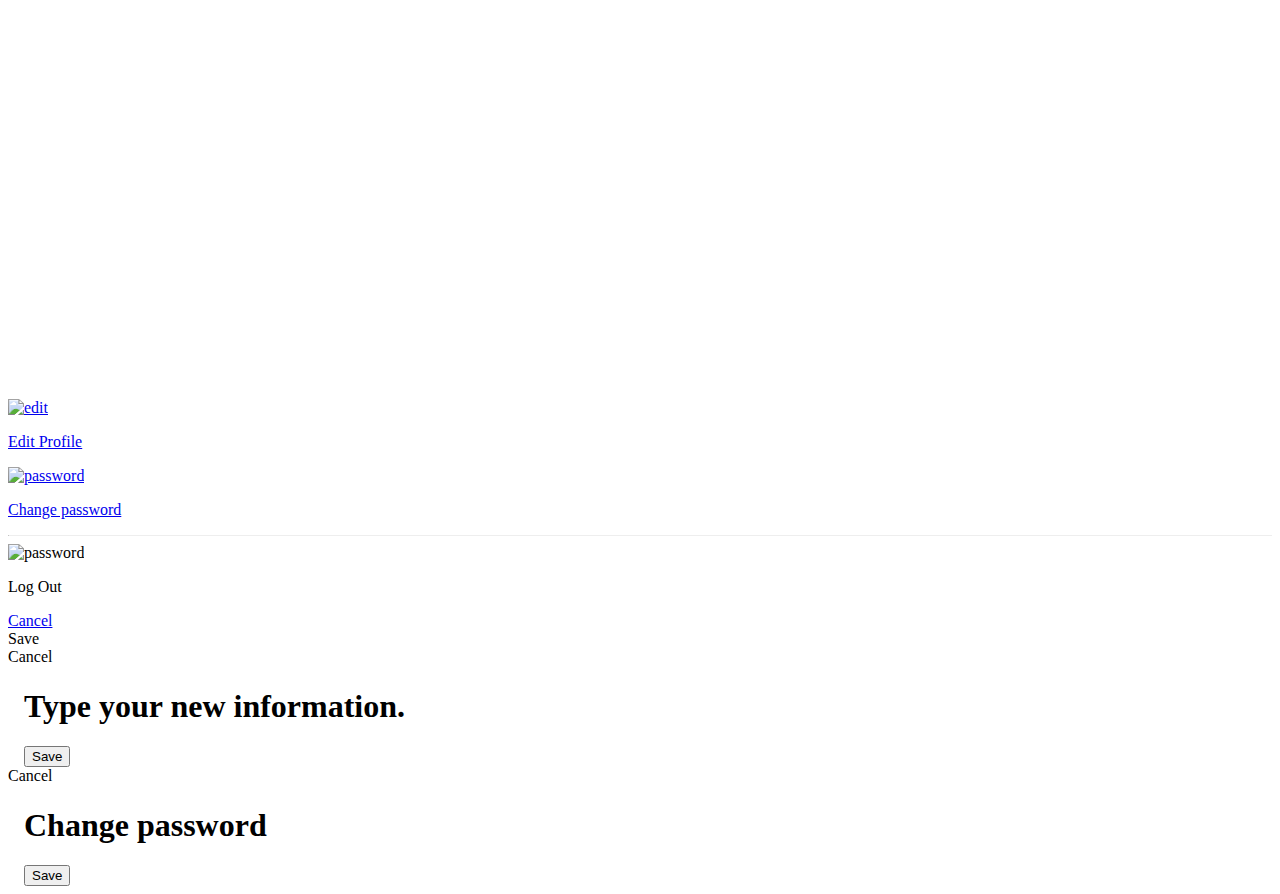
==== commit a81a231d: "input labels animation with jquery" ====
--- a/kurata.kimi/index.html
+++ b/kurata.kimi/index.html
@@ -62,14 +62,16 @@
 				<p class="slogan">The Flower Explorer</p>
 			</div>
 			<div class="flex-stretch"></div>
-			<form class="form login-container" data-ajax="false"  id="signin-form" style="padding:10px">
-				<h3 class="login-title">Welcome back</h3>
+			<form class="" data-ajax="false"  id="signin-form" style="padding:10px">
+				<h3 class="login-title bottom-padding-sm">Welcome back</h3>
 				<div class="form-control top-padding-xs">
+					<label class="label-helper">User name</label>
 					<input class="form-input-lined" type="text" id="signin-username" data-role="none" placeholder="Username">
-					<label class="label-helper">User name</label>
 				</div>
 				<div class="form-control bottom-padding-sm">
-					<input class="form-input-lined" type="password" id="signin-password" data-role="none" placeholder="Password"><label class="label-helper">Password</label>
+					<label class="label-helper">Password</label>
+					<input class="form-input-lined" type="password" id="signin-password" data-role="none" placeholder="Password">
+
 				</div>
 				<div class="form-control ">
 					<input type="submit" class="form-button" data-role="none" value="Sign in">
@@ -102,14 +104,17 @@
 
 
 				<div class="form-control  top-padding-xs">
+					<label class="label-helper inverted">User name</label>
 					<input class="form-input-lined inverted" type="text" id="sign-up-username" data-role="none" placeholder="Username" />
-					<label class="label-helper">User name</label>
+					
 				</div>
 				<div class="form-control ">
-					<input class="form-input-lined inverted" type="email" id="sign-up-email" data-role="none" placeholder="Email"><label class="label-helper">Email</label>
+					<label class="label-helper inverted">Email</label>
+					<input class="form-input-lined inverted" type="email" id="sign-up-email" data-role="none" placeholder="Email">
 				</div>
 				<div class="form-control bottom-padding-sm">
-					<input class="form-input-lined inverted" type="password" id="sign-up-password" data-role="none" placeholder="Password" ><label class="label-helper">Password</label>
+					<label class="label-helper inverted">Password</label>
+					<input class="form-input-lined inverted" type="password" id="sign-up-password" data-role="none" placeholder="Password" >
 				</div>
 				<div class="form-control ">
 					<input type="submit" value="Sign Up" class="primary-btn-inverted" data-role="none"/>
@@ -196,7 +201,7 @@
 				</form>
 			</div>
 			<a href="#page-user-profile">
-				<div class="profile-icon flex-col-center-center"><img class="icon-sm" src="images/icons/profile.svg" alt="profile"></div>
+				<div class="profile-icon flex-col-center-center"><img class="icon-smd" src="images/icons/profile.svg" alt="profile"></div>
 			</a>
 		</div>
 		<!-- MAP PAGE FILTERS   -->
@@ -228,24 +233,26 @@
 			<p class="callout-text text-center">Tap "+" to add Items</p>
 			<b class="notch "></b>
 		</div>
+		<a class="" href="#page-set-category" data-setnavigateback="-2" ><div class="add-btn flex-col-center-center"><svg id="iconadd" class="icon icon-md" xmlns="http://www.w3.org/2000/svg" viewBox="0 0 120 120"><path d="M90.08,53.5H66V29.44a6.5,6.5,0,1,0-13,0v8.05h0v16H29a6.5,6.5,0,0,0,0,13H53V90.56a6.5,6.5,0,0,0,6.5,6.5h0a6.5,6.5,0,0,0,6.5-6.5V66.5H90.08a6.5,6.5,0,0,0,0-13Z" /></svg></div></a>
 		<footer class="bottom-nav map-footer" data-role="footer">
 			<div class="flex-row-nowrap-start-center">
 				<a class="bottom-nav-link map-link flex-col-center-center" href="#page-map">
-					<svg id="iconmap" class="icon icon-md active" xmlns="http://www.w3.org/2000/svg" viewBox="0 0 120 120" ><path d="M60,76.23a5,5,0,0,1-4-2C53.15,70.48,38.8,51.13,38.8,41a21.2,21.2,0,1,1,42.4,0c0,4.73-2.9,11.64-8.87,21.13C68.21,68.69,64.15,74,64,74.26A5,5,0,0,1,60,76.23Zm0-46.42A11.21,11.21,0,0,0,48.8,41c0,3.66,5.28,13.12,11.2,21.7,5.92-8.58,11.2-18,11.2-21.7A11.21,11.21,0,0,0,60,29.81Z" /><path d="M101.92,93.66,95.65,74.25a5,5,0,0,0-4.76-3.46H86.05a9.46,9.46,0,0,1,0,10h1.2l3,9.4H29.71l3-9.4h9.33a5,5,0,0,0,0-10h-13a5,5,0,0,0-4.76,3.46L18.08,93.66a5,5,0,0,0,4.75,6.53H97.17a5,5,0,0,0,4.75-6.53Z" /><circle cx="77.92" cy="75.79" r="4.56" /></svg><p class="bottom-nav-name active">MAP</p>
+					<svg id="iconmap" class="icon icon-mdl active" xmlns="http://www.w3.org/2000/svg" viewBox="0 0 120 120" ><path d="M60,76.23a5,5,0,0,1-4-2C53.15,70.48,38.8,51.13,38.8,41a21.2,21.2,0,1,1,42.4,0c0,4.73-2.9,11.64-8.87,21.13C68.21,68.69,64.15,74,64,74.26A5,5,0,0,1,60,76.23Zm0-46.42A11.21,11.21,0,0,0,48.8,41c0,3.66,5.28,13.12,11.2,21.7,5.92-8.58,11.2-18,11.2-21.7A11.21,11.21,0,0,0,60,29.81Z" /><path d="M101.92,93.66,95.65,74.25a5,5,0,0,0-4.76-3.46H86.05a9.46,9.46,0,0,1,0,10h1.2l3,9.4H29.71l3-9.4h9.33a5,5,0,0,0,0-10h-13a5,5,0,0,0-4.76,3.46L18.08,93.66a5,5,0,0,0,4.75,6.53H97.17a5,5,0,0,0,4.75-6.53Z" /><circle cx="77.92" cy="75.79" r="4.56" /></svg><p class="bottom-nav-name active">MAP</p>
 				</a>
 				<div class="spacer-container">
 					<img class="spacer-image " src="images/circle_spacer_even.svg" alt="">
 				</div>
 				<a class="bottom-nav-link list-link flex-col-center-center" href="#page-list">
-					<svg id="iconlist" class="icon icon-md" xmlns="http://www.w3.org/2000/svg" viewBox="0 0 120 120"><circle cx="32" cy="36.42" r="7.5" /><path d="M88.89,42.92H53.14a6.5,6.5,0,0,1,0-13H88.89a6.5,6.5,0,0,1,0,13Z" /><circle cx="32" cy="60" r="7.5" /><path d="M88.89,66.5H53.14a6.5,6.5,0,0,1,0-13H88.89a6.5,6.5,0,0,1,0,13Z" /><circle cx="32" cy="83.58" r="7.5" /><path d="M88.89,90.08H53.14a6.5,6.5,0,0,1,0-13H88.89a6.5,6.5,0,0,1,0,13Z" /></svg>
+					<svg id="iconlist" class="icon icon-mdl" xmlns="http://www.w3.org/2000/svg" viewBox="0 0 120 120"><circle cx="32" cy="36.42" r="7.5" /><path d="M88.89,42.92H53.14a6.5,6.5,0,0,1,0-13H88.89a6.5,6.5,0,0,1,0,13Z" /><circle cx="32" cy="60" r="7.5" /><path d="M88.89,66.5H53.14a6.5,6.5,0,0,1,0-13H88.89a6.5,6.5,0,0,1,0,13Z" /><circle cx="32" cy="83.58" r="7.5" /><path d="M88.89,90.08H53.14a6.5,6.5,0,0,1,0-13H88.89a6.5,6.5,0,0,1,0,13Z" /></svg>
 					<p class="bottom-nav-name">LIST</p>
 				</a>
 			</div>
 		</footer>
-		<a class="" href="#page-set-category" data-setnavigateback="-2" ><div class="add-btn flex-col-center-center"><svg id="iconadd" class="icon icon-sm" xmlns="http://www.w3.org/2000/svg" viewBox="0 0 120 120"><path d="M90.08,53.5H66V29.44a6.5,6.5,0,1,0-13,0v8.05h0v16H29a6.5,6.5,0,0,0,0,13H53V90.56a6.5,6.5,0,0,0,6.5,6.5h0a6.5,6.5,0,0,0,6.5-6.5V66.5H90.08a6.5,6.5,0,0,0,0-13Z" /></svg></div></a>
+		
+		<!-- MOP POPUP MODAL -->
 		<div class="modal" id="map-item-modal">
 			<div class="modal-back" data-deactivate="#map-item-modal"></div>
-			<div class="modal-drawer bottom top-rounded">
+			<div class="modal-drawer bottom top-rounded map-page-popup">
 				<div class="modal-head" id="profile-modal">
 					<div class="flex-row-center-center modal-icon-box" data-deactivate="#map-item-modal">
 						<div class="drag-bar"></div>      
@@ -281,13 +288,13 @@
 		<div class="flex-row-nowrap-between-center">
 			<div class="flex-stretch search-container">
 				<div class="flex-stretch ">
-					<form data-ajax="false" id="list-search-form" class="search-bar-form">
+					<form data-ajax="false" id="list-search-form" class="search-bar-form lighter-shadow">
 						<input  type="search" data-role="none" placeholder="Search.."/>
 					</form>
 				</div>
 			</div>
 			<a href="#page-user-profile">
-				<div class="profile-icon flex-col-center-center"><img class="icon-sm" src="images/icons/profile.svg" alt="profile"></div>
+				<div class="profile-icon lighter-shadow flex-col-center-center"><img class="icon-smd" src="images/icons/profile.svg" alt="profile"></div>
 			</a>
 		</div>
 		<div class="list-filter-container flex-row-nowrap-start-stretch overscroll-y ">
@@ -306,16 +313,16 @@
 		<footer class="bottom-nav" data-role="footer">
 			<div class="flex-row-nowrap-start-center">
 				<a class="bottom-nav-link map-link flex-col-center-center" href="#page-map">
-					<svg id="iconmap" class="icon icon-md " xmlns="http://www.w3.org/2000/svg" viewBox="0 0 120 120" ><path d="M60,76.23a5,5,0,0,1-4-2C53.15,70.48,38.8,51.13,38.8,41a21.2,21.2,0,1,1,42.4,0c0,4.73-2.9,11.64-8.87,21.13C68.21,68.69,64.15,74,64,74.26A5,5,0,0,1,60,76.23Zm0-46.42A11.21,11.21,0,0,0,48.8,41c0,3.66,5.28,13.12,11.2,21.7,5.92-8.58,11.2-18,11.2-21.7A11.21,11.21,0,0,0,60,29.81Z" /><path d="M101.92,93.66,95.65,74.25a5,5,0,0,0-4.76-3.46H86.05a9.46,9.46,0,0,1,0,10h1.2l3,9.4H29.71l3-9.4h9.33a5,5,0,0,0,0-10h-13a5,5,0,0,0-4.76,3.46L18.08,93.66a5,5,0,0,0,4.75,6.53H97.17a5,5,0,0,0,4.75-6.53Z" /><circle cx="77.92" cy="75.79" r="4.56" /></svg><p class="bottom-nav-name ">MAP</p>
+					<svg id="iconmap" class="icon icon-mdl " xmlns="http://www.w3.org/2000/svg" viewBox="0 0 120 120" ><path d="M60,76.23a5,5,0,0,1-4-2C53.15,70.48,38.8,51.13,38.8,41a21.2,21.2,0,1,1,42.4,0c0,4.73-2.9,11.64-8.87,21.13C68.21,68.69,64.15,74,64,74.26A5,5,0,0,1,60,76.23Zm0-46.42A11.21,11.21,0,0,0,48.8,41c0,3.66,5.28,13.12,11.2,21.7,5.92-8.58,11.2-18,11.2-21.7A11.21,11.21,0,0,0,60,29.81Z" /><path d="M101.92,93.66,95.65,74.25a5,5,0,0,0-4.76-3.46H86.05a9.46,9.46,0,0,1,0,10h1.2l3,9.4H29.71l3-9.4h9.33a5,5,0,0,0,0-10h-13a5,5,0,0,0-4.76,3.46L18.08,93.66a5,5,0,0,0,4.75,6.53H97.17a5,5,0,0,0,4.75-6.53Z" /><circle cx="77.92" cy="75.79" r="4.56" /></svg><p class="bottom-nav-name ">MAP</p>
 				</a>
 				<div class="spacer-container"><img class="spacer-image " src="images/circle_spacer.svg" alt=""></div>
 				<a class="bottom-nav-link list-link flex-col-center-center" href="#page-list">
-					<svg id="iconlist" class="icon icon-md active" xmlns="http://www.w3.org/2000/svg" viewBox="0 0 120 120"><circle cx="32" cy="36.42" r="7.5" /><path d="M88.89,42.92H53.14a6.5,6.5,0,0,1,0-13H88.89a6.5,6.5,0,0,1,0,13Z" /><circle cx="32" cy="60" r="7.5" /><path d="M88.89,66.5H53.14a6.5,6.5,0,0,1,0-13H88.89a6.5,6.5,0,0,1,0,13Z" /><circle cx="32" cy="83.58" r="7.5" /><path d="M88.89,90.08H53.14a6.5,6.5,0,0,1,0-13H88.89a6.5,6.5,0,0,1,0,13Z" /></svg>
+					<svg id="iconlist" class="icon icon-mdl active" xmlns="http://www.w3.org/2000/svg" viewBox="0 0 120 120"><circle cx="32" cy="36.42" r="7.5" /><path d="M88.89,42.92H53.14a6.5,6.5,0,0,1,0-13H88.89a6.5,6.5,0,0,1,0,13Z" /><circle cx="32" cy="60" r="7.5" /><path d="M88.89,66.5H53.14a6.5,6.5,0,0,1,0-13H88.89a6.5,6.5,0,0,1,0,13Z" /><circle cx="32" cy="83.58" r="7.5" /><path d="M88.89,90.08H53.14a6.5,6.5,0,0,1,0-13H88.89a6.5,6.5,0,0,1,0,13Z" /></svg>
 					<p class="bottom-nav-name active">LIST</p>
 				</a>
 			</div>
 		</footer>
-		<a class="" href="#page-set-info" ><div class="add-btn flex-col-center-center"><svg id="iconadd" class="icon icon-sm" xmlns="http://www.w3.org/2000/svg" viewBox="0 0 120 120"><path d="M90.08,53.5H66V29.44a6.5,6.5,0,1,0-13,0v8.05h0v16H29a6.5,6.5,0,0,0,0,13H53V90.56a6.5,6.5,0,0,0,6.5,6.5h0a6.5,6.5,0,0,0,6.5-6.5V66.5H90.08a6.5,6.5,0,0,0,0-13Z" /></svg></div></a>
+		<a class="" href="#page-set-info" ><div class="add-btn  flex-col-center-center lighter-shadow"><svg id="iconadd" class="icon icon-md" xmlns="http://www.w3.org/2000/svg" viewBox="0 0 120 120"><path d="M90.08,53.5H66V29.44a6.5,6.5,0,1,0-13,0v8.05h0v16H29a6.5,6.5,0,0,0,0,13H53V90.56a6.5,6.5,0,0,0,6.5,6.5h0a6.5,6.5,0,0,0,6.5-6.5V66.5H90.08a6.5,6.5,0,0,0,0-13Z" /></svg></div></a>
 	</section>
 
 
@@ -328,7 +335,7 @@
 	<section data-role="page" id="page-flower-profile">
 		<header data-role="header" class="floating-header" id="flower-profile-topnav">
 			<a class="flex-col-center-center back-icon-link" href="#" data-rel="back">
-					<img class="icon-md icon" src="images/icons/arrow_w.svg" alt="back"></a>
+					<img class="icon-mdl icon" src="images/icons/arrow_w.svg" alt="back"></a>
 		</header>
 		<div data-role="main " class="overscroll-x" id="flower-profile-main">
 			<div class="flower-image-container ">
@@ -349,13 +356,13 @@
 								<p class=" flower-profile-name " >Flower Name</p>
 								<div class="flex-stretch"></div>
 								<!-- <a class="flex-col-center-center" href="" data-activate="#delete-flower-modal" style="margin-right: 1em;"><svg id="icondelete" class="icon icon-sm" xmlns="http://www.w3.org/2000/svg" viewBox="0 0 120 120"><path d="M88.76,41.37a6.53,6.53,0,0,0-4.91-2.24H36.15a6.5,6.5,0,0,0-6.42,7.49L37.78,99a6.51,6.51,0,0,0,6.43,5.51H76.35A6.49,6.49,0,0,0,82.78,99l7.5-52.4A6.52,6.52,0,0,0,88.76,41.37ZM52.94,91.46l-.44,0a3,3,0,0,1-3-2.56L44.4,54a3,3,0,0,1,5.93-.87l5.14,34.9A3,3,0,0,1,52.94,91.46ZM76.72,54l-5.14,34.9a3,3,0,0,1-3,2.56l-.44,0a3,3,0,0,1-2.53-3.4l5.13-34.9a3,3,0,0,1,5.94.87Z" style="fill:#bdc4c6"/><path d="M74.84,27.15a11.45,11.45,0,0,1,2-6.5H67.45a8.11,8.11,0,0,0,0-.86,7.5,7.5,0,1,0-15,0,8.11,8.11,0,0,0,0,.86H34.69a6.5,6.5,0,1,0,0,13H76.86A11.45,11.45,0,0,1,74.84,27.15Z" style="fill:#bdc4c6"/><circle cx="86.34" cy="27.15" r="6.5" style="fill:#bdc4c6"/></svg></a> -->
-								<a class="flex-col-center-center" href="#page-edit-flower"><svg id="iconedit" class="icon icon-sm" xmlns="http://www.w3.org/2000/svg" viewBox="0 0 120 120"><path d="M74.54,32.63l-46.19,46-4.27,17,17-4.19,46.2-46A14,14,0,0,1,74.54,32.63Z" style="fill:#bdc4c6"/><circle cx="88.48" cy="31.45" r="9" style="fill:#bdc4c6"/></svg></a>
+								<a class="flex-col-center-center" href="#page-edit-flower"><svg id="iconedit" class="icon icon-smd" style="margin-right: 5px;"xmlns="http://www.w3.org/2000/svg" viewBox="0 0 120 120"><path d="M74.54,32.63l-46.19,46-4.27,17,17-4.19,46.2-46A14,14,0,0,1,74.54,32.63Z" style="fill:#bdc4c6"/><circle cx="88.48" cy="31.45" r="9" style="fill:#bdc4c6"/></svg></a>
 							</div>
 						</div>
 					</div>
 				</div>
 			</div>
-			<div class="container top-padding-xs flower-info-box flex-row-nowrap-start-center">
+			<div class="container top-padding-sm bottom-padding-xs flower-info-box flex-row-nowrap-start-center">
 				<div class="flex-col-start-center flower-info-box">
 					<p class=" flower-info  flower-info-text flower-data-type" >Tulip</p>
 					<p class=" flower-info  flower-info-title" >Category</p>
@@ -369,10 +376,14 @@
 					<p class=" flower-info  flower-info-title" >Size</p>
 				</div>
 			</div>
-				<p class="bottom-padding-xs flower-location-title-box container">Locations:</p>
+				<!-- <p class="bottom-padding-xs flower-location-title-box container">Locations:</p> -->
 			<div >
+
 				<div class="position-relative">
 					<a href="#page-set-location" class="flex-col-center-center add-location-btn js-chooseflower" data-setnavigateback="-1"><img class="icon-xxs" src="images/icons/add-gray.svg" alt=""></a>
+				</div>
+				<div class="position-relative ">
+					<p class="flower-map-top-box">Locations:</p>
 				</div>
 				<div class="map profile-map-conainer"></div>
 			<!-- 	<img class="flower-image image-cover" src="images/map_placeholder2.png" alt="flower image"/> -->
@@ -414,7 +425,7 @@
 			<div class="modal-back" data-deactivate="#save-location-img-modal"></div>
 			<div class="user-upload-img-modal-popup">
 				<div style="height:var(--header-height);line-height: var(--header-height);margin-bottom: 10px;"></div>
-				<div class="flex-col-center-center profile-image-container display-flex">
+				<div class="flex-col-center-center modal-flower-image-container display-flex">
 					<div class="location-image  flex-col-center-center" id="location-image-to-replace"></div>
 				</div>
 				<form class="form flex-row-nowrap-between-center" data-ajax="false"  >
@@ -580,7 +591,7 @@
 	<section class="" data-role="page" id="page-set-location">
 		<header data-role="header" class="set-location-top-nav">
 			<a class="flex-col-center-center back-icon-link js-reset-add-location-page" href="#" data-rel="back">
-					<img class="icon-md icon" src="images/icons/arrow.svg" alt="back"/></a>
+					<img class="icon-mdl icon" src="images/icons/arrow.svg" alt="back"/></a>
 			<a class="zindex10 js-navigate-back js-reset-add-location-page"  >Cancel</a>
 			<div class="set-location-progress-bar-container ">
 				<div class="progress-bar percent100"></div>
@@ -660,7 +671,7 @@
 	<section data-role="page" id="page-set-info">
 		<header data-role="header">
 			<a class="flex-col-center-center back-icon-link js-navigateback-one" >
-					<img class="icon-md icon" src="images/icons/arrow.svg" alt="back"/></a>
+					<img class="icon-mdl icon" src="images/icons/arrow.svg" alt="back"/></a>
 			<a class="zindex10 js-navigateback-one" href="index.html#page-map" data-rel="#page-map">Cancel</a>
 		</header>
 		<div data-role="main">
@@ -694,7 +705,7 @@
 	<section data-role="page" id="page-user-profile">
 		<header class="" data-role="header">
 				<a class="flex-col-center-center back-icon-link" href="#" data-rel="back">
-					<img class="icon-md icon" src="images/icons/arrow.svg" alt="back"/></a>
+					<img class="icon-mdl icon" src="images/icons/arrow.svg" alt="back"/></a>
 				<h1 class="profile-page-title">Profile</h1>
 				<div class="flex-col-center-center  profile-more-icon-conainer" data-activate="#profile-more-modal" href="#" ><img class="icon-sm" src="images/icons/more.svg" alt="more"/></div>	
 		</header>
@@ -707,35 +718,35 @@
 						</div>
 						<a class="flex-row-nowrap-end-center" style="height: 0px;" >
 							<div class="chage-img-container flex-col-center-center "><svg id="iconcamera" class="icon icon-ssm" xmlns="http://www.w3.org/2000/svg" viewBox="0 0 120 120"><path d="M85.38,40.72a10.8,10.8,0,0,1-1.28,10.1,4.24,4.24,0,0,1,2.34,3.78V75.47a4.26,4.26,0,0,1-4.26,4.26H37.82a4.26,4.26,0,0,1-4.26-4.26V54.6a4.26,4.26,0,0,1,4.26-4.26h7.86a5,5,0,0,0,5-5V38.86a1.26,1.26,0,0,1,1.25-1.25H66.75a10.9,10.9,0,0,1,8.42-4,11.11,11.11,0,0,1,3.07.44,11.27,11.27,0,0,0-10.17-6.47H51.93A11.27,11.27,0,0,0,40.68,38.86v1.48H37.82A14.27,14.27,0,0,0,23.56,54.6V75.47A14.27,14.27,0,0,0,37.82,89.73H82.18A14.27,14.27,0,0,0,96.44,75.47V54.6A14.26,14.26,0,0,0,85.38,40.72Z" style="fill:#bdc4c6"/><circle cx="75.17" cy="44.56" r="5.92" style="fill:#bdc4c6"/><circle cx="61.5" cy="62.36" r="9.21" style="fill:#bdc4c6"/></svg></div>
-						</div>
-					</a>
-					<p class="text-center text-bold">Kimi Kurata</p>
-				</div>
+							</div>
+						</a>
+						<p class="user-profile-name">Kimi Kurata</p>
+					</div>
 				
-				<div class="flex-row-nowrap-between-center user-numbers-container">
-					<div class="number-card flex-col-center-center">
-						<p id="total-of-flowers" class="data-number">7</p>
-						<p class="data-title">Flowers</p>
-					</div>
-					<div class="number-card flex-col-center-center">
-						<p class="data-number">3</p>
-						<p class="data-title">Colors</p>
-					</div>
-					<div class="number-card flex-col-center-center">
-						<p class="data-number">14</p>
-						<p class="data-title">Locations</p>
-					</div>
-				</div>
-				<hr class="top-margin-xs bottom-margin-sm" style="border: 1px solid var(--color-neutral-light);">
-				<div class="container">
-					<p class="text-light text-gray"><span style="color: var(--color-main-medium); font-weight: 600;">Email:</span> kimiemail@gmail.com</p>
-				</div>
-				<div class="container ">
-					<p class="text-light text-gray"><span style="color: var(--color-main-medium); font-weight: 600;">Member since: </span>2021</p>
-				</div>
-				<div class="container ">
-					<p class="text-light text-gray"><span style="color: var(--color-main-medium); font-weight: 600;">User ID:</span> 00063</p>
-				</div>
+					<div class="flex-row-nowrap-between-center user-numbers-container">
+						<div class="number-card flex-col-center-center">
+							<p id="total-of-flowers" class="data-number">7</p>
+							<p class="data-title">Flowers</p>
+						</div>
+						<div class="number-card flex-col-center-center">
+							<p class="data-number">3</p>
+							<p class="data-title">Colors</p>
+						</div>
+						<div class="number-card flex-col-center-center">
+							<p class="data-number">14</p>
+							<p class="data-title">Locations</p>
+						</div>
+					</div>
+					<hr class="top-margin-xs bottom-margin-sm" style="border: 1px solid var(--color-neutral-light);">
+					<div class="container">
+						<p class="text-light text-gray"><span style="color: var(--color-main-medium); font-weight: 600;">Email:</span> kimiemail@gmail.com</p>
+					</div>
+					<div class="container ">
+						<p class="text-light text-gray"><span style="color: var(--color-main-medium); font-weight: 600;">Member since: </span>2021</p>
+					</div>
+					<div class="container ">
+						<p class="text-light text-gray"><span style="color: var(--color-main-medium); font-weight: 600;">User ID:</span> 00063</p>
+					</div>
 			</div>
 		</div>
 		<div class="modal" id="profile-more-modal">
@@ -743,28 +754,28 @@
 			<div class="modal-drawer right">
 				<div class="modal-head" id="profile-modal">
 					<div class="flex-row-nowrap-start-center modal-icon-box" data-deactivate="#profile-more-modal">
-						<svg id="iconclose" class="icon icon-sm" xmlns="http://www.w3.org/2000/svg" viewBox="0 0 120 120"><path d="M67.07,60,85.14,41.93a5,5,0,0,0-7.07-7.07L60,52.93,41.93,34.86a5,5,0,1,0-7.07,7.07L52.93,60,34.86,78.07a5,5,0,1,0,7.07,7.07L60,67.07,78.07,85.14a5,5,0,0,0,7.07-7.07Z" style="fill: white;"/></svg>         
+						<svg id="iconclose" class="icon icon-smd" xmlns="http://www.w3.org/2000/svg" viewBox="0 0 120 120"><path d="M67.07,60,85.14,41.93a5,5,0,0,0-7.07-7.07L60,52.93,41.93,34.86a5,5,0,1,0-7.07,7.07L52.93,60,34.86,78.07a5,5,0,1,0,7.07,7.07L60,67.07,78.07,85.14a5,5,0,0,0,7.07-7.07Z" style="fill: white;"/></svg>         
 					</div>
 				</div>
 				<div class="modal-body">
 					<a class="flex-row-start-center" href="#page-edit-user" data-deactivate="#profile-more-modal">
-						<div class="flex-col-center-center">
-							<img class=" icon icon-sm" src="images/icons/edit.svg" alt="edit"/>
-						</div>
-						<p class="drawer-item-text">Edit</p>
+						<div class="flex-col-center-center side-minu-icon-box">
+							<img class=" icon icon-smd" src="images/icons/edit.svg" alt="edit"/>
+						</div>
+						<p class="side-drawer-item-text">Edit Profile</p>
 					</a>
 					<a class="flex-row-start-center" href="#page-edit-password" data-deactivate="#profile-more-modal">
-						<div class="flex-col-center-center">
-							<img class=" icon icon-sm" src="images/icons/password.svg" alt="password"/>
-						</div>
-						<p class="drawer-item-text">Change password</p>
+						<div class="flex-col-center-center side-minu-icon-box">
+							<img class=" icon icon-smd" src="images/icons/password.svg" alt="password"/>
+						</div>
+						<p class="side-drawer-item-text">Change password</p>
 					</a>
 					<hr style="border-top: 1px solid  var(--color-neutral-light);">
 					<a class="flex-row-start-center js-logout"  data-deactivate="#profile-more-modal">
-						<div class="flex-col-center-center">
-							<img class=" icon icon-sm" src="images/icons/logout.svg" alt="password"/>
-						</div>
-						<p class="drawer-item-text">Log Out</p>
+						<div class="flex-col-center-center side-minu-icon-box">
+							<img class=" icon icon-smd" src="images/icons/logout.svg" alt="password"/>
+						</div>
+						<p class="side-drawer-item-text">Log Out</p>
 					</a>
 				</div>
 			</div>
@@ -857,7 +868,7 @@
 	<section data-role="page" id="page-user-upload" class="">
 		<header data-role="header" class="set-location-top-nav">
 			<a class="flex-col-center-center back-icon-link" href="#" data-rel="back">
-					<img class="icon-md icon" src="images/icons/arrow.svg" alt="back"/></a>
+					<img class="icon-mdl icon" src="images/icons/arrow.svg" alt="back"/></a>
 			<a class="zindex10 js-submituserupload"  >Save</a>
 			<div class="set-location-progress-bar-container ">
 				<div class="progress-bar percent100"></div>
@@ -904,6 +915,7 @@
 	
 <!-- SOURSES -->
 <!-- GETTING DATEFORMAT ON MySQL---- https://www.mysqltutorial.org/mysql-date_format/ -->
+<!-- /*SOURSE https://codepen.io/SitePoint/pen/zGyLt*/ -->
 
 
 
--- a/kurata.kimi/css/app.css
+++ b/kurata.kimi/css/app.css
@@ -5,7 +5,9 @@
 
 	--color-main-light: #fff4f3;
    --color-main-medium: #efbbb6;
-   --color-main-dark: #f295a0;
+   /*--color-main-dark: #f295a0;*/
+   --color-main-dark: #ff919e;
+   
 
    --color-secondary-light: #eef6f6;
    --color-secondary-medium: #85dcdd;
@@ -29,6 +31,10 @@
    --space-sm: 3rem;
    --space-md: 8rem;
    --space-lg:15rem;
+
+
+
+   --button-font-size:  1.2em;
 
 }
 
@@ -271,7 +277,7 @@
    height: auto;
    margin-block-start:0em;
    margin-block-end:0em;
-   font-size: 0.6em;
+   font-size: 0.7em;
    color: var(--color-black);
 }
 
@@ -282,13 +288,13 @@
 .map-link{
    border-radius: 1em 0 0 0;
    background-color: var(--color-pure-white);
-   box-shadow: 0px 0 2px rgba(0,0,0,0.2);
+   box-shadow: 0 0 15px 1px rgb(72 40 80 / 17%);
 }
 
 .list-link{
    border-radius: 0 1em 0 0;
    background-color: var(--color-pure-white);
-   box-shadow: 2px 0 2px rgba(0,0,0,0.2);
+   box-shadow: 0 0 15px 1px rgb(72 40 80 / 17%);
 }
 
 
@@ -303,7 +309,7 @@
    overflow: hidden;
    height: var(--header-height);
    object-fit: cover;
-   width: 81px;
+   width: 120px;
 }
 
 .spacer-image{
@@ -312,12 +318,12 @@
 }
 
 .spacer-even-width{
-   width: 80px;
+   width: 120px;
    min-width: 68px;
 }
 
 .spacer-odd-width{
-   width: 81px;
+   width: 121px;
 }
 
 /*
@@ -368,6 +374,7 @@
     top: 0;
     left: 0;
     box-shadow: none;
+    z-index: 1;
 }
 
 
@@ -407,6 +414,7 @@
    text-decoration: none;
    -webkit-appearance:none;
    color: var(--color-pure-white);
+    font-size: var(--button-font-size);
 }
 
 .form-label {}
@@ -466,18 +474,21 @@
 }
 .search-bar-form{
    background-image: url(../images/icons/search.svg);
-   background-position: 10px center;
+   background-position: 15px center;
    background-repeat: no-repeat;
    background-size: 1.5em 1.5em;
    border-radius: 2em;
    background-color: var(--color-pure-white);
    padding: 0em 0em 0em 2.5em;
-   height: 2.5em;
+   height: 3em;
    font-size: 1em;
    min-height: 0em;
    color: var(--color-black);
-   box-shadow: 0 0 5px rgba(0,0,0,0.2);
+   box-shadow: 0 0 15px 1px rgb(72 40 80 / 18%);
    margin-left: 1em;
+}
+.search-bar-form.lighter-shadow, .profile-icon.lighter-shadow, .add-btn.lighter-shadow{
+  box-shadow: 0 0 15px 1px rgb(72 40 80 / 17%);
 }
 
 .search-bar-form input{
@@ -491,6 +502,8 @@
    flex: 1 1 auto;
    width: 95%;
    height: 100%;
+   font-size: 1.2em;
+   font-weight: 500;
 }
 /*.hotdog input{
    border-width: 0;
@@ -513,7 +526,7 @@
    background: url(../images/icons/camera.svg) no-repeat scroll ;
    background-position: center center;
    background-repeat: no-repeat;
-   background-size: 1.2em 1.2em;
+   background-size: 1.5em 1.5em;
    /*padding-left:30px;*/
 
 }
@@ -566,8 +579,8 @@
 
 .label-helper {
    position: relative;
-   opacity: 0;
-   transition: .2s bottom, .2s opacity;
+   opacity: 1;
+   /*transition: .2s bottom, .2s opacity;*/
    bottom: 10;
    left: 0;
    z-index: 1; 
@@ -576,9 +589,14 @@
    font-size: 1em;
    color:var(--color-main-medium);
    line-height: 1;
-}
-
-.form-input-lined:focus + .label-helper{
+   visibility: hidden;
+
+}
+.label-helper.inverted{
+
+   color: var(--color-pure-white);
+}
+/*.form-input-lined:focus + .label-helper{
    bottom: 65px;
    opacity: 1;
 }
@@ -587,7 +605,7 @@
    bottom: 65px;
    opacity: 1;
    color:var(--color-black);
-}
+}*/
 
 
 /*ICONS*/
@@ -615,12 +633,19 @@
    height:1.5em;
    width:1.5em;
 }
+.icon-smd{
+   height:1.7em;
+   width:1.7em;
+}
 
 .icon-md{
    height:2em;
    width:2em;
 }
-
+.icon-mdl{
+   height: 2.3em;
+   width: 2.3em;
+}
 .icon-lg{
    height:3em;
    width:3em;
@@ -665,6 +690,8 @@
    text-decoration: none;
    font-weight: 600;
    line-height: normal;
+   font-size: var(--button-font-size);
+
 }
 .primary-btn.disable{
    background-color: var(--color-neutral-light);
@@ -689,6 +716,7 @@
    text-decoration: none;
    font-weight: 600;
    line-height: normal;
+   font-size: var(--button-font-size);
 }
 
 .outlined-btn{
@@ -709,6 +737,8 @@
    text-decoration: none;
    font-weight: 600;
    line-height: normal;
+   font-size: var(--button-font-size);
+
 }
 
 .primary-btn-inverted-outlined{
@@ -729,6 +759,7 @@
    text-decoration: none;
    font-weight: 600;
    line-height: normal;
+   font-size: var(--button-font-size);
 }
 
 .btn-circle{
@@ -814,7 +845,7 @@
    left: 0;
    width: 100%;
    height: 100%;
-   background-color: rgba(0,0,0,0.7);
+   background-color: rgb(43 53 78 / 74%);
    z-index: 12;
 }
 .modal-back.transparent {
@@ -954,7 +985,7 @@
 .login-container{
    background-color: var(--color-pure-white);
    border-radius: 0em 4em 0em 0em;
-   box-shadow: 0px 5px 18px 0px rgb(180 172 172 / 70%);
+   box-shadow: 0px 5px 18px 0px rgb(72 40 80 / 26%);
 }
 .signup-container{
    background-color: var(--color-main-dark);
@@ -990,9 +1021,10 @@
 .login-title{
    width: 100%;
    text-align: center;
-   color: var(--color-main-medium);
+   color: var(--color-main-dark);
    margin-block-start: 1em;
    margin-block-end: 0em;
+   font-size: 1.5em;
 }
 
 .signup-title{
@@ -1001,6 +1033,7 @@
    color: var(--color-pure-white);
    margin-block-start: 1em;
    margin-block-end: 0em;
+   font-size: 1.5em;
 }
 
 .login-link{
@@ -1050,9 +1083,9 @@
    border-radius: 50%;
    background-color: var(--color-pure-white);
    object-fit: contain;
-   width: 2.5em;
-   height: 2.5em;
-   box-shadow: 0 0 5px rgba(0,0,0,0.2);
+   width: 3em;
+   height: 3em;
+   box-shadow: 0 0 15px 1px rgb(72 40 80 / 18%);
    margin: 1em 1em 1em 1em;
    position: relative;
    right: 0em;
@@ -1068,20 +1101,19 @@
 }
 
 .add-btn{
-   width: 50px;
-   height: 50px;
+   width: 65px;
+   height: 65px;
    background-color: var(--color-main-dark);
    border-radius: 50%;
    object-fit: contain;
    margin: 1em;
    position: absolute;
-   bottom: 1.5rem;
+   bottom: 1rem;
    margin-left: auto;
    margin-right: auto;
    left: 0;
    right: 0;
-   /*box-shadow: 0px 0px 4px 4px rgb(225 225 225 / 58%);*/
-   box-shadow:0px 1px 4px 0px rgb(0 0 0 / 33%);
+   box-shadow:0 0 15px 1px rgb(72 40 80 / 31%);
 
 }
 
@@ -1191,9 +1223,9 @@
 #empty-map-message{
    display: none;
 }
-
-
-
+.modal-drawer.bottom.top-rounded.map-page-popup{
+   height: 35vh;
+}
 
 /*LIST PAGE*/
 #page-list{
@@ -1206,7 +1238,7 @@
 }
 
 .card{
-   box-shadow: 0 0 5px rgba(0,0,0,0.2);
+   box-shadow: 0 0 5px rgb(72 40 80 / 17%);
    background-color: var(--color-pure-white);
    padding: 0.8em;
    border-radius: 1em;
@@ -1217,7 +1249,7 @@
 }
 
 .card.dark{
-   box-shadow: 0 0 5px rgba(0,0,0,0.2);
+   box-shadow: 0 0 5px rgb(72 40 80 / 17%);
    background-color: var(--color-neutral-light);
    padding: 0.8em;
    border-radius: 1em;
@@ -1277,8 +1309,8 @@
 }
 
 .flower-list-image-container{
-   width: 80px;
-   height: 80px;
+   width: 11vh;
+   height: 11vh;
    border-radius: 50%;
    background-color: var(--color-white);
    overflow: hidden;
@@ -1295,14 +1327,14 @@
 
 .flower-list-item-name{
    font-weight: 500;
-   font-size: 0.9em;
+   font-size: 1.2em;
    margin-block-start: 0em;
    margin-block-end: 0em;
 }
 
 .flower-list-item-category{
    font-weight: 300;
-   font-size: 0.9em;
+   font-size: 1em;
    color: var(--color-neutral-dark);
    margin-block-start: 0em;
    margin-block-end: 0em;
@@ -1358,7 +1390,7 @@
 .bottom-container{
    background-color: var(--color-pure-white);
    border-radius: 1em 1em 0em 0em ;
-   box-shadow: 0 0 5px rgba(0,0,0,0.2);
+   box-shadow: 0 0 5px rgb(72 40 80 / 17%);
    padding: 1em;
    border-style: hidden;
    position: relative;
@@ -1503,6 +1535,7 @@
 
 
 /*FLOWER PROFILE*/
+
 .flower-image-container{
    width: 100%;
    height:50%;
@@ -1518,7 +1551,7 @@
 }
 
 .corners{
-   margin-top: -8.5em;
+   margin-top: -10em;
 }
 
 .inverted-corner{
@@ -1528,7 +1561,8 @@
 }
 
 .corner-box-top{
-   height: 3em;
+   height: 4em;
+   /*top: -8px;*/
    background-color: var(--color-pure-white);
    border-radius: 0 3em 0  0em;
   
@@ -1540,11 +1574,11 @@
    background-color: var(--color-pure-white);
    color: var(--color-neutral-dark);
    border-radius: 2em;
-   width: 1.5em;
-   height: 1.5em;
+   width: 2em;
+   height: 2em;
    text-align: center;
    font-weight: 400;
-   font-size: 1.5em;
+   font-size: 1.3em;
    line-height: 1.7em;
    position: relative;
    transform-origin: top right;
@@ -1553,8 +1587,8 @@
 
 .flower-profile-name{
    font-weight: 500;
-   font-size: 1.5em;
-   margin-block-start: 0em;
+   font-size: 1.7em;
+   margin-block-start: 0.2em;
    margin-block-end: 0em;
 }
 
@@ -1582,7 +1616,7 @@
 .flower-info-text{
    text-align: center;
    color: var(--color-main-medium);
-   font-size: 1.1em;
+   font-size: 1.2em;
    font-weight: 500;
 }
 
@@ -1606,7 +1640,7 @@
 .map.profile-map-conainer{
    /*flex: 1 1 auto;*/
    position: relative;
-   height: 400px;
+   height: 480px;
    width: 100%;
 }
 
@@ -1616,10 +1650,10 @@
    box-shadow: 0 0 5px rgba(0,0,0,0.2);
    border-radius: 50%;
    text-align: center;
-   min-height: 1em;
-   min-width: 1em;
-   max-height: 1em;
-   max-width: 1em;
+   min-height: 1.2em;
+   min-width: 1.2em;
+   max-height: 1.2em;
+   max-width: 1.2em;
    z-index: 10;
    line-height: 100%;
    font-size: 2em;
@@ -1654,6 +1688,23 @@
    border: 2px solid var(--color-neutral-medium);
    position: relative;
    transform: translate(115%,-180%);
+}
+.prof-location-add-img-btn{
+   background-color: var(--color-pure-white);
+   color: var(--color-neutral-dark);
+   border-radius: 2em;
+   width: 1.5em;
+   height: 1.5em;
+   text-align: center;
+   font-weight: 400;
+   font-size: 1.5em;
+   line-height: 1.5em;
+   border: 2px solid var(--color-neutral-medium);
+   position: relative;
+   transform: translate(190%,-70%);
+}
+.flower-popup-type{
+   font-size: 1.3em;
 }
 /*.location-add-img-container{
    width: 100px;
@@ -1671,15 +1722,29 @@
 }*/
 
 .location-image{
-   border-radius: 2em;
+   border-radius: 1em;
    background-color: var(--color-neutral-light);
    object-fit: contain;
-   width: 150px;
-   height: 150px;location-image-to-replace
+   width: 230px;
+   height: 150px;
    overflow: hidden;
    background-position: center center;
    background-size: cover;
    background-repeat: no-repeat;
+}
+
+.flower-map-top-box{
+   background-image: linear-gradient( var(--color-pure-white), rgb(255 255 255 / 100%), rgb(255 255 255 / 90%),rgb(255 255 255 / 80%),rgb(255 255 255 / 70%), rgb(255 255 255 / 0%));
+   z-index: 1;
+   position: absolute;
+   padding: 1em;
+   top: 0;
+   margin-block-start:  -0.1em;
+   margin-block-end: 0em;
+   width: 100%;
+   color: var(--color-neutral-dark);
+   font-size: 1.1em;
+   height: 3.3em;
 }
 
 
@@ -1705,7 +1770,11 @@
    position: absolute;
    right: 1em;
 }
-
+.user-profile-info{
+   color: var(--color-black);
+   font-weight: 300;
+   font-size: 1.2em;
+}
 .profile-image{
    border-radius: 50%;
    background-color: var(--color-neutral-light);
@@ -1713,14 +1782,15 @@
    width: 150px;
    height: 150px;
    overflow: hidden;
+   box-shadow: 0 0 15px 1px rgb(72 40 80 / 34%);
 }
 
 .user-change-img-container{
    background-color: var(--color-pure-white);
    color: var(--color-neutral-dark);
    border-radius: 2em;
-   width: 1.5em;
-   height: 1.5em;
+   width: 2em;
+   height: 2em;
    text-align: center;
    font-weight: 400;
    font-size: 1.5em;
@@ -1753,10 +1823,10 @@
 .data-number{
    text-align: center;
    font-weight: 600;
-   font-size: 1.5em;
+   font-size: 1.6em;
    margin-block-start: 0em;
    margin-block-end: 0em;
-   color: var(--color-main-medium);
+   color: var(--color-main-dark);
 }
 
 .data-title{
@@ -1774,6 +1844,7 @@
 
 .modal-icon-box{
    height: 100%;
+   padding-left: 10px;
 }
 
 .drawer-item-text-title{
@@ -1782,20 +1853,33 @@
    font-weight: 500;
    margin-block-start: 0em;
    margin-block-end: 0em;
+   font-size: 1.3em;
 }
 
 .drawer-item-text-info{
    padding-left:0.5em;
    color: var(--color-neutral-medium);
    font-weight: 300;
-      margin-block-start: 0em;
+   margin-block-start: 0em;
    margin-block-end: 0em;
 }
-
+.side-drawer-item-text{
+   font-weight: 500;
+   font-size: 1.2em;
+}
+.side-minu-icon-box{
+   margin-right: 5px;
+}
 #user-image-to-replace, #new-user-image-to-replace{
    background-position: center center;
    background-size: cover;
    background-repeat: no-repeat;
+}
+
+.user-profile-name{
+   text-align: center;
+   font-weight: 600;
+   font-size:1.5em;
 }
 
 
@@ -1831,7 +1915,15 @@
    /*background-repeat: no-repeat;*/
 }
 
-
+.flower-prof-popup-image img{
+   max-width: 149px;
+   min-width: 149px;
+   max-height: 100px;
+   min-height: 100px;
+   border-radius: 0.5em;
+   object-fit: cover;
+   /*background-repeat: no-repeat;*/
+}
 
 
 /*replace images icon*/
@@ -1862,3 +1954,5 @@
    100% { -webkit-transform: translate(0px); }
 }
 
+
+
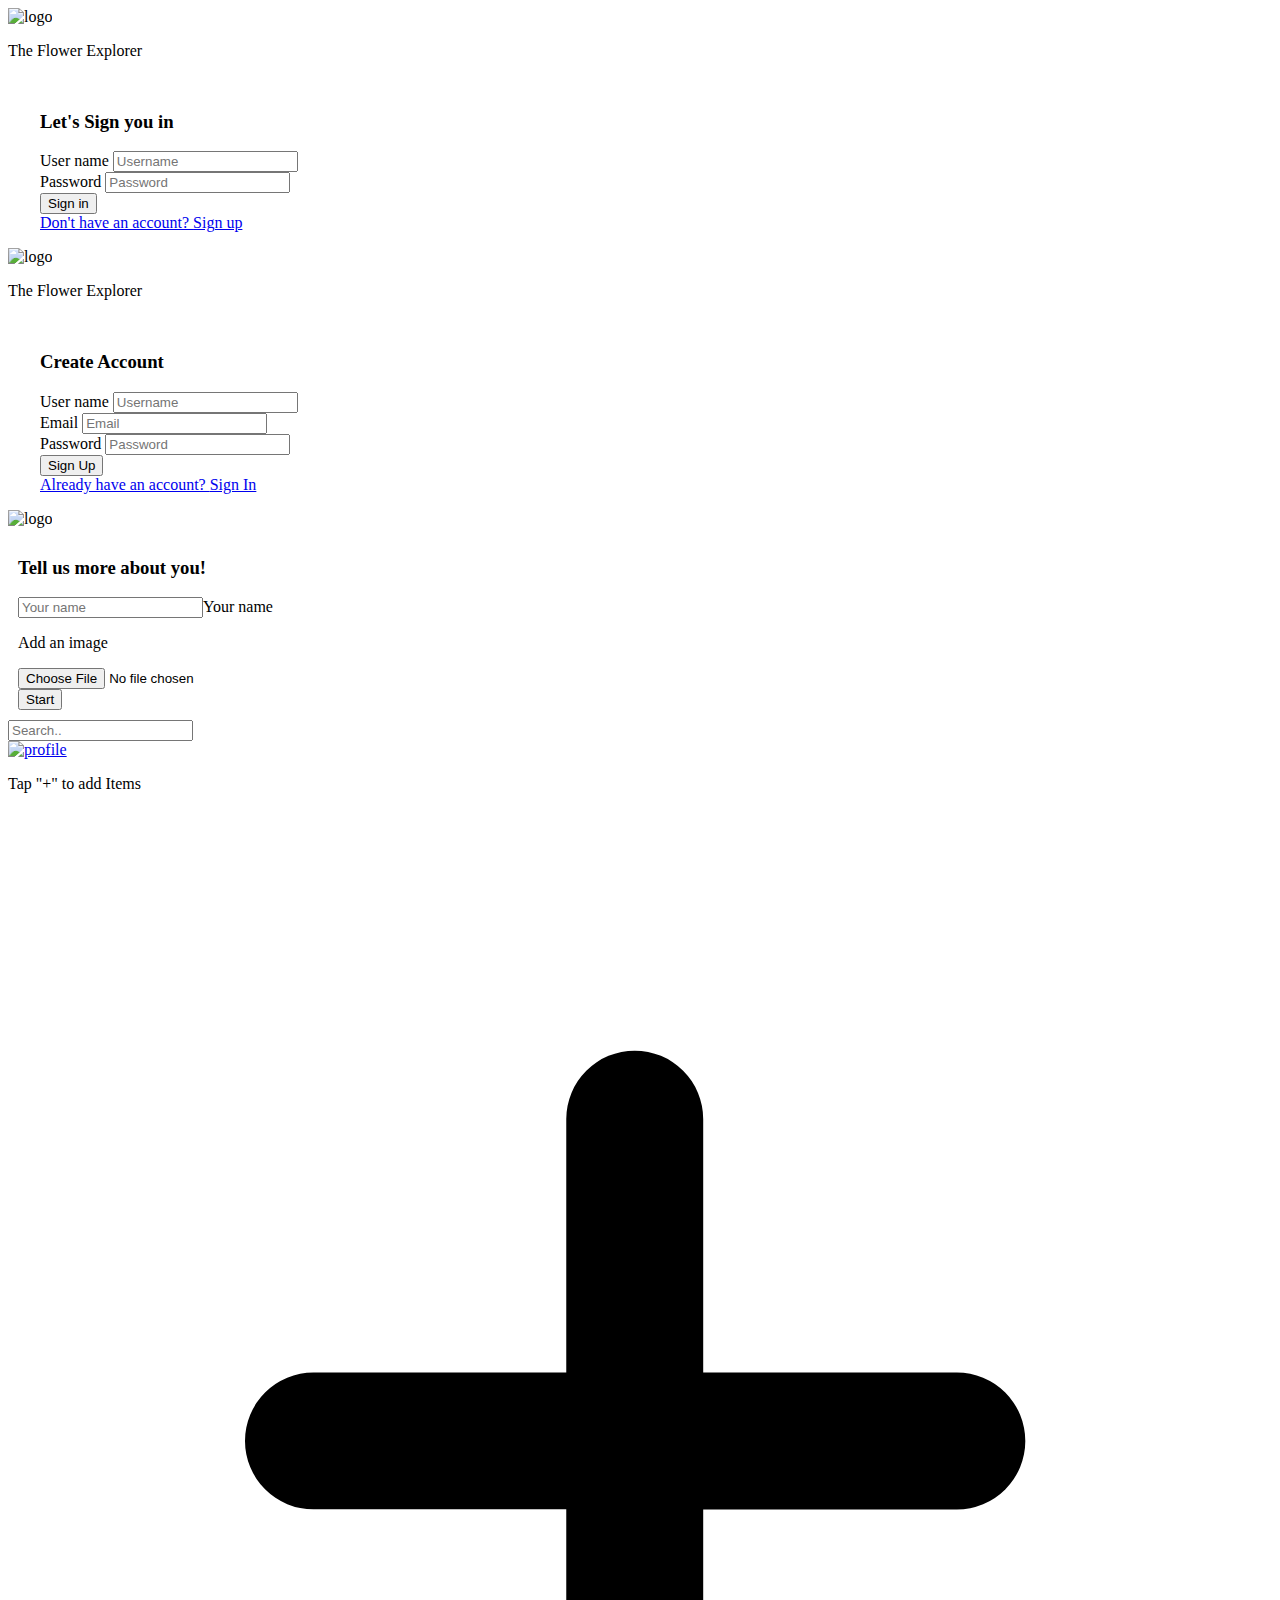
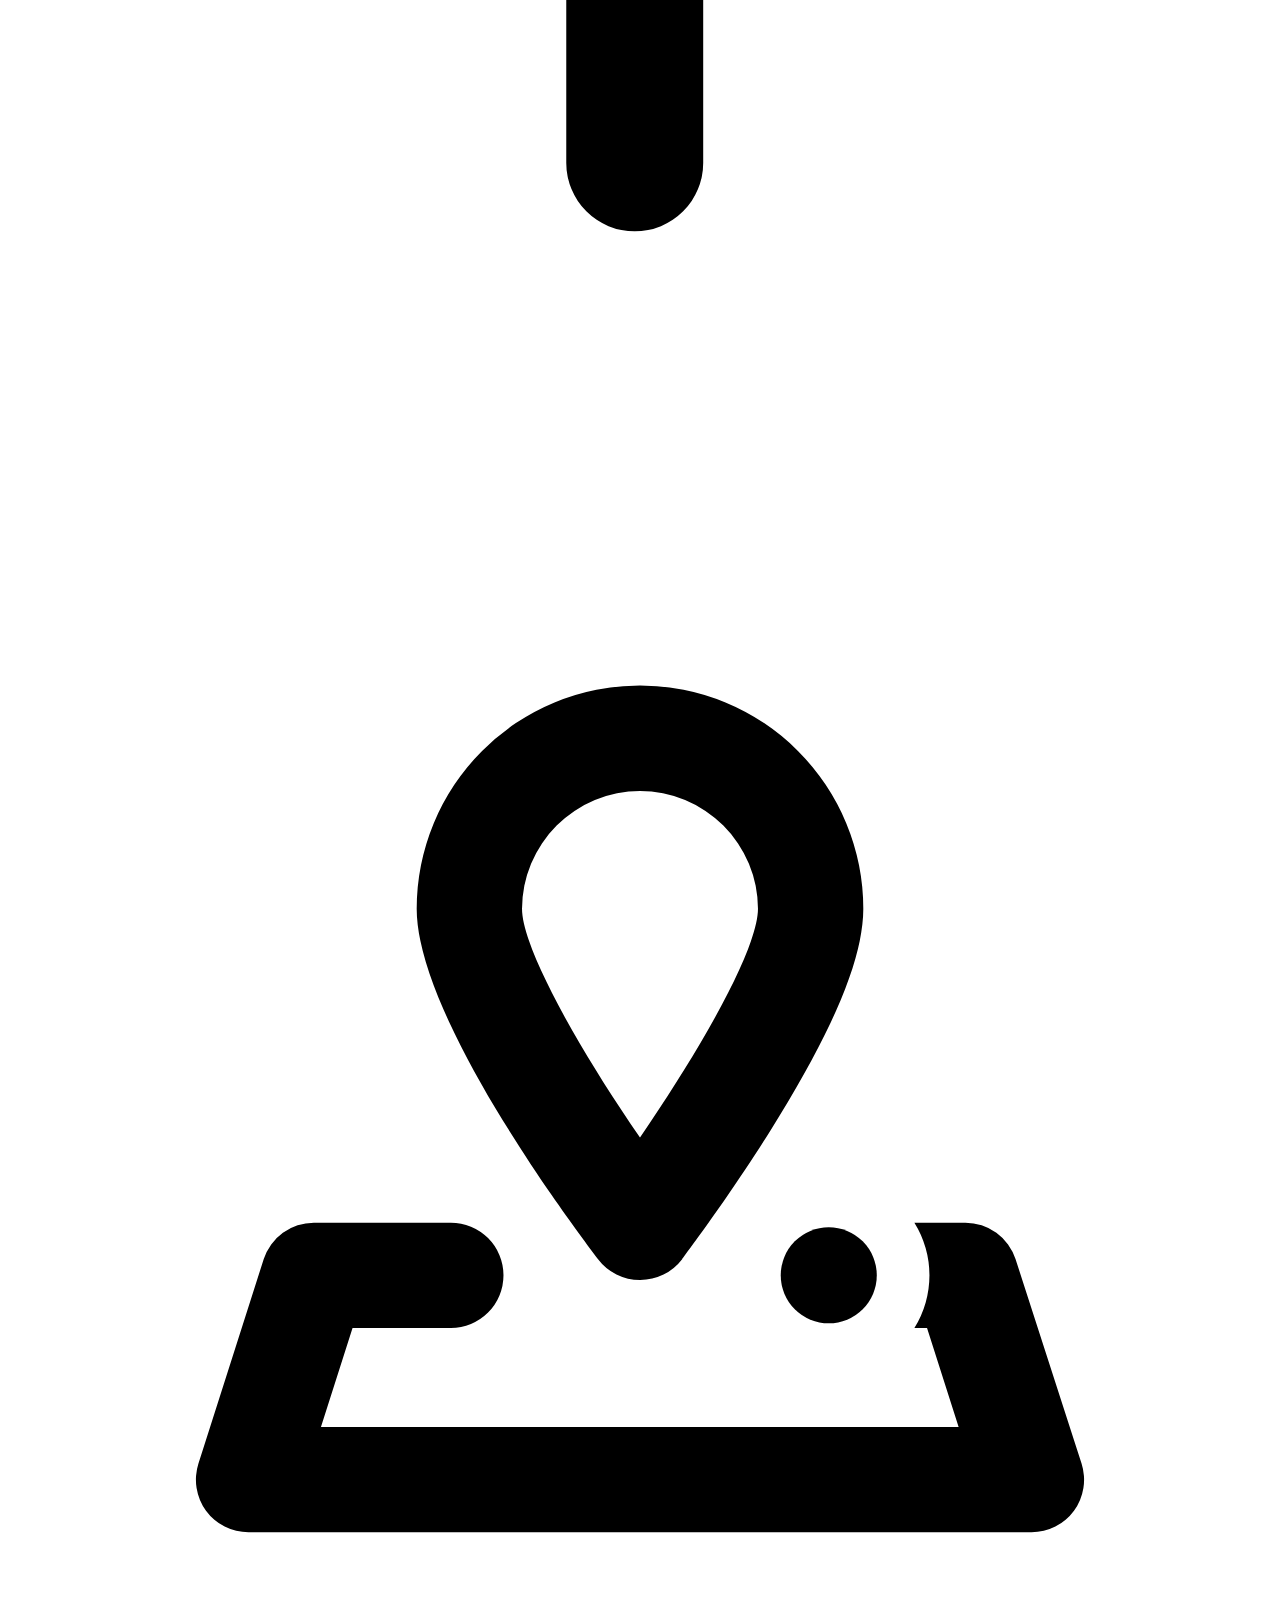
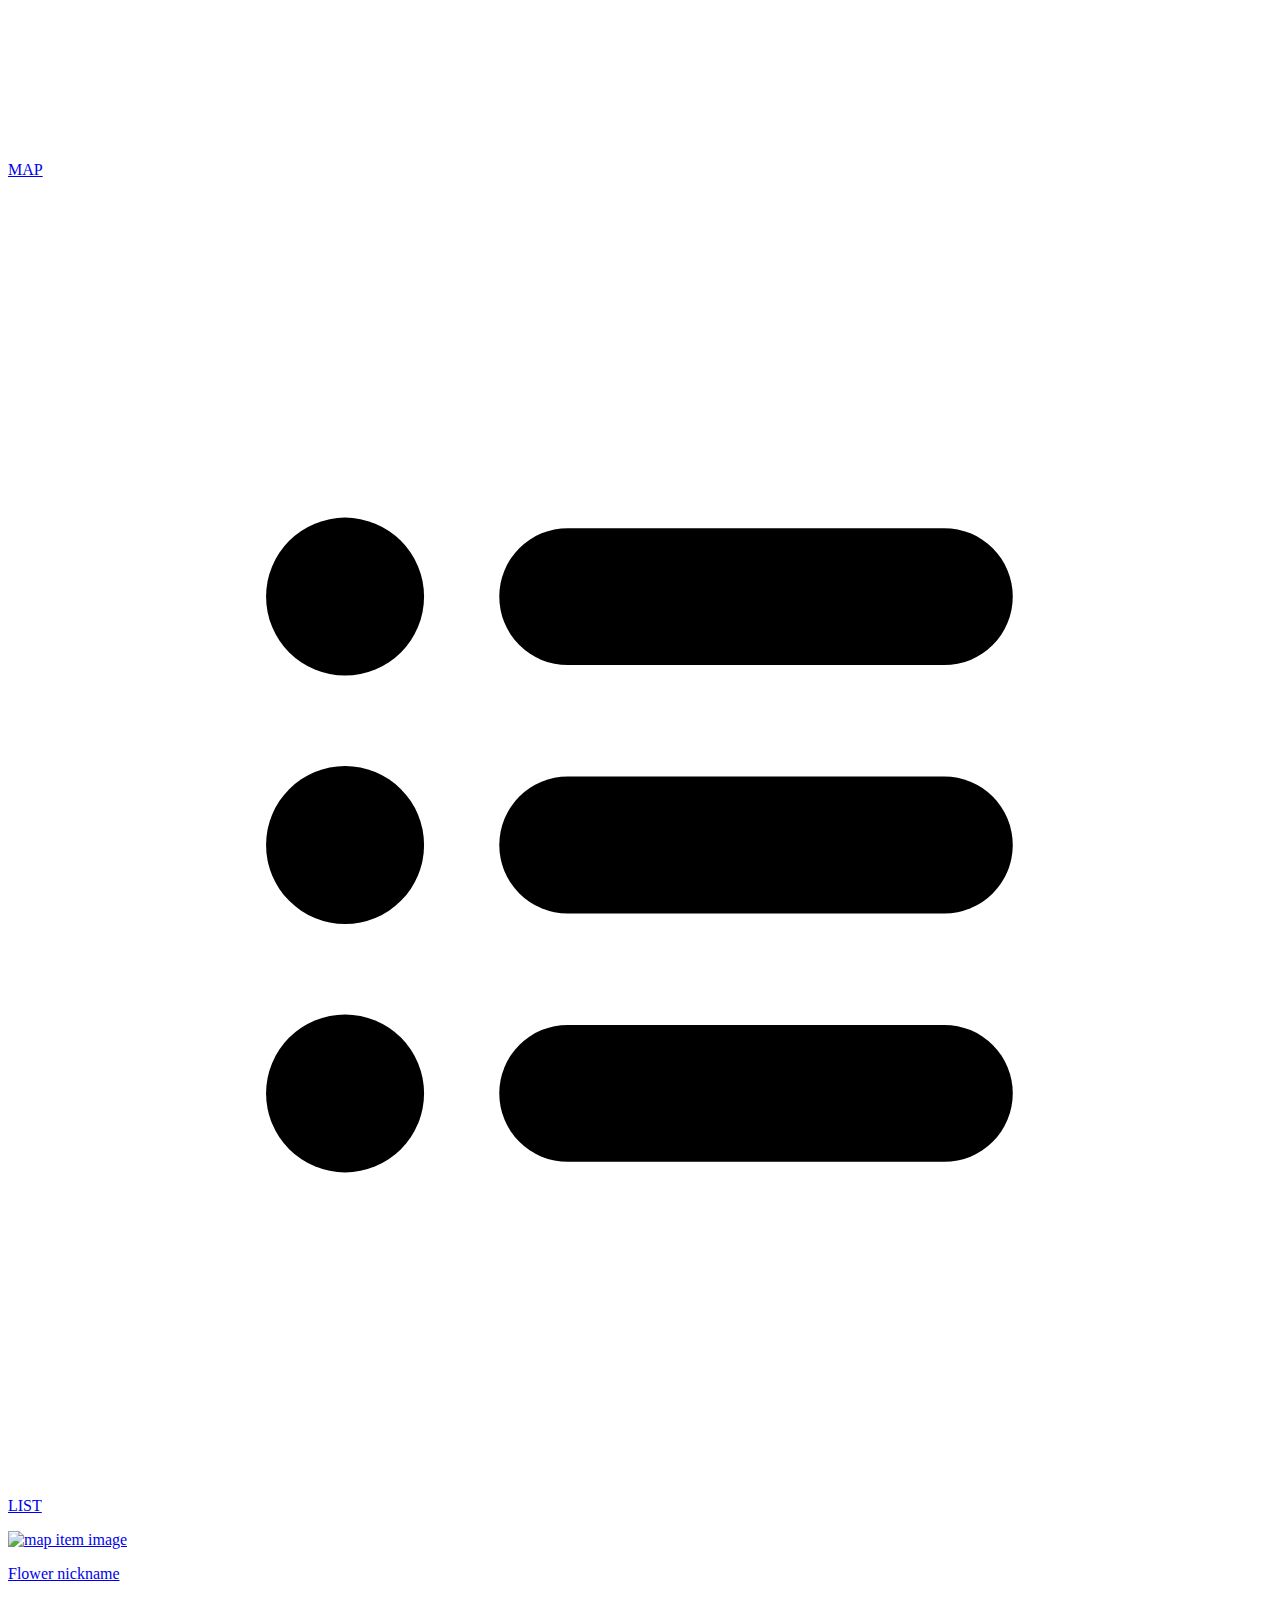
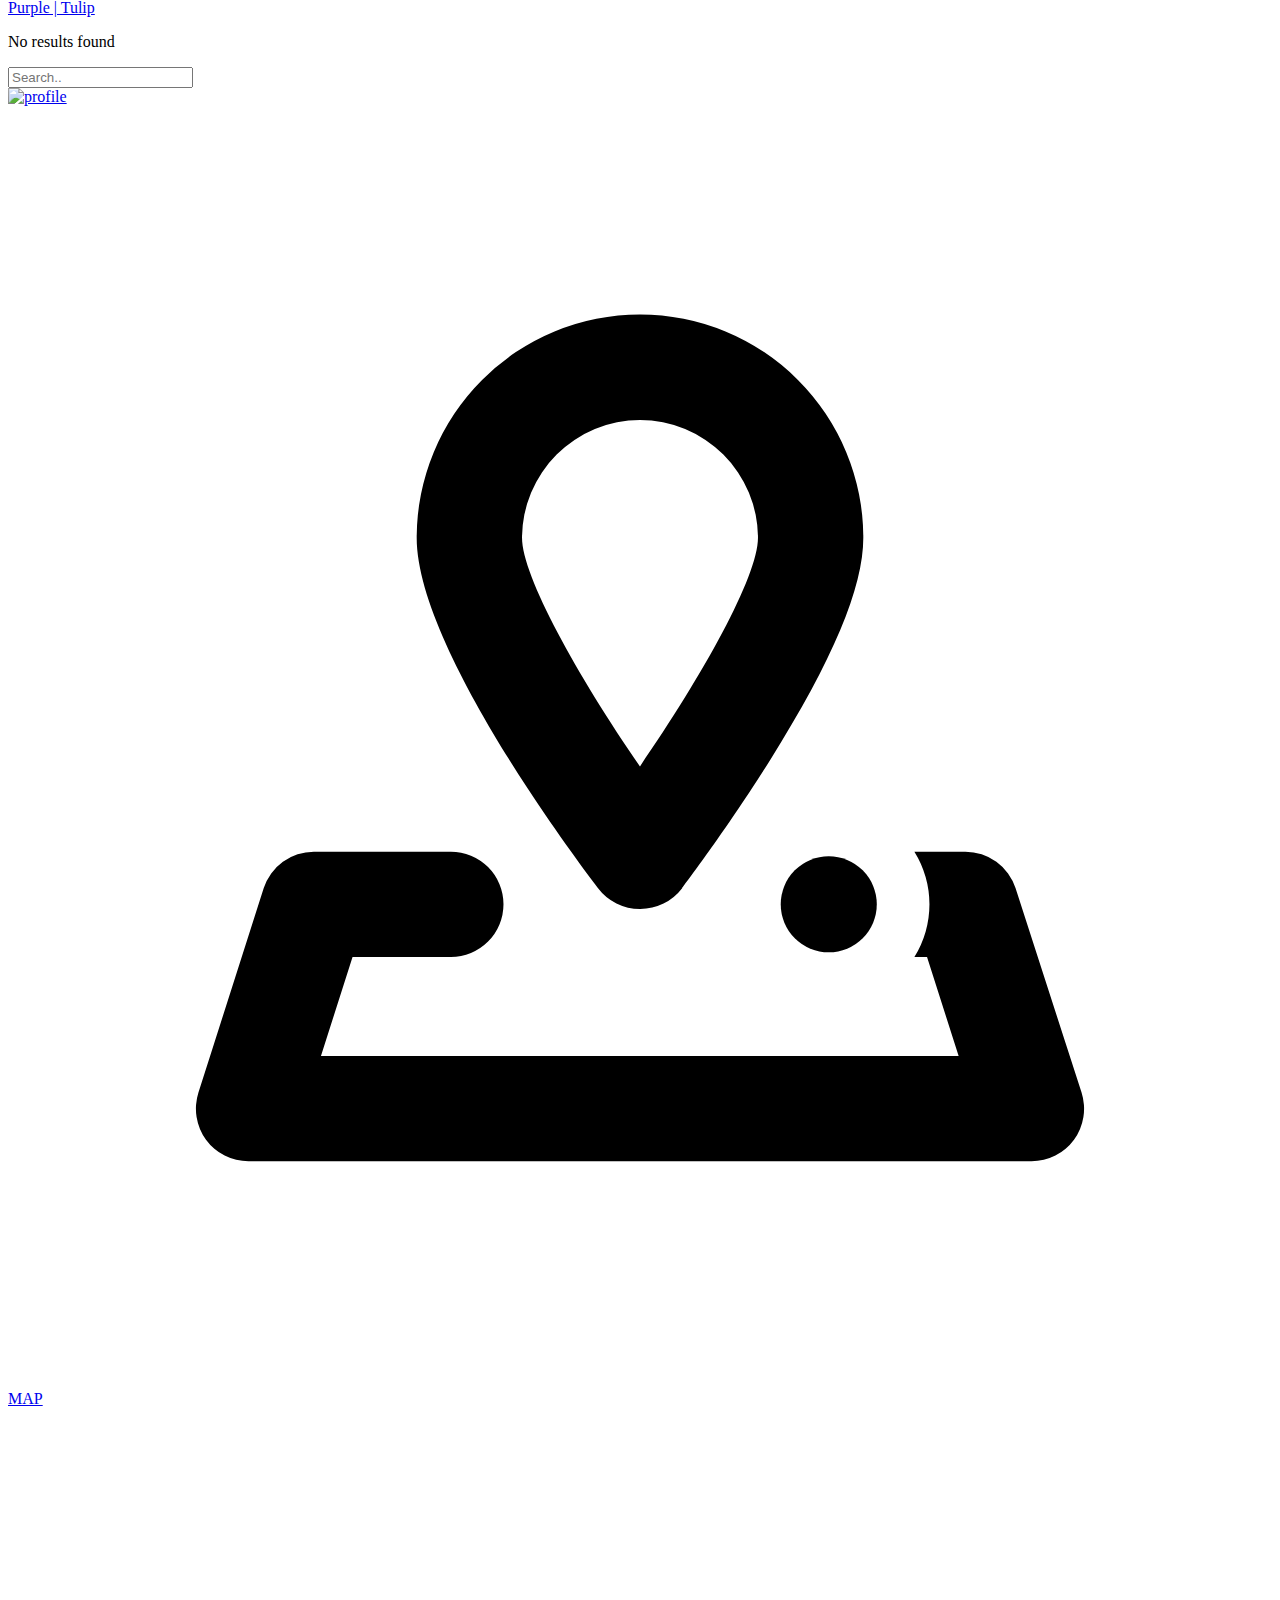
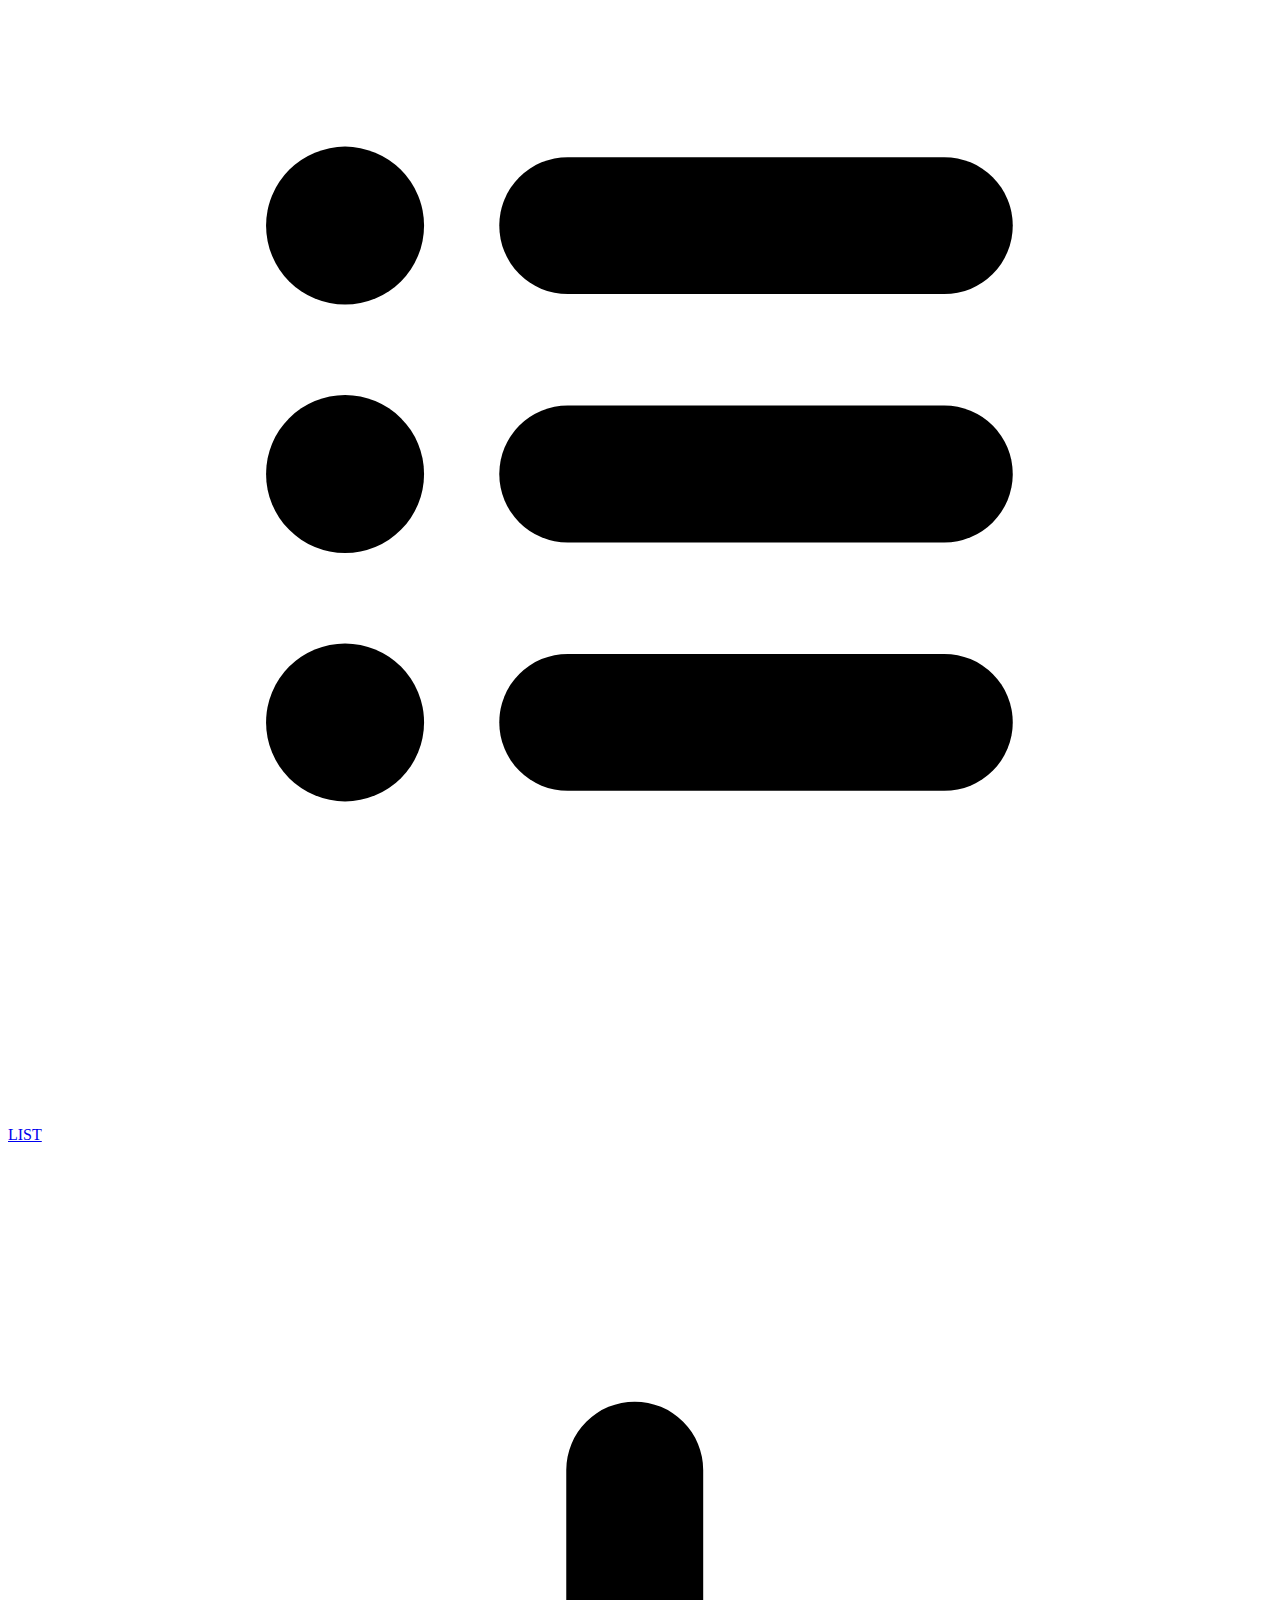
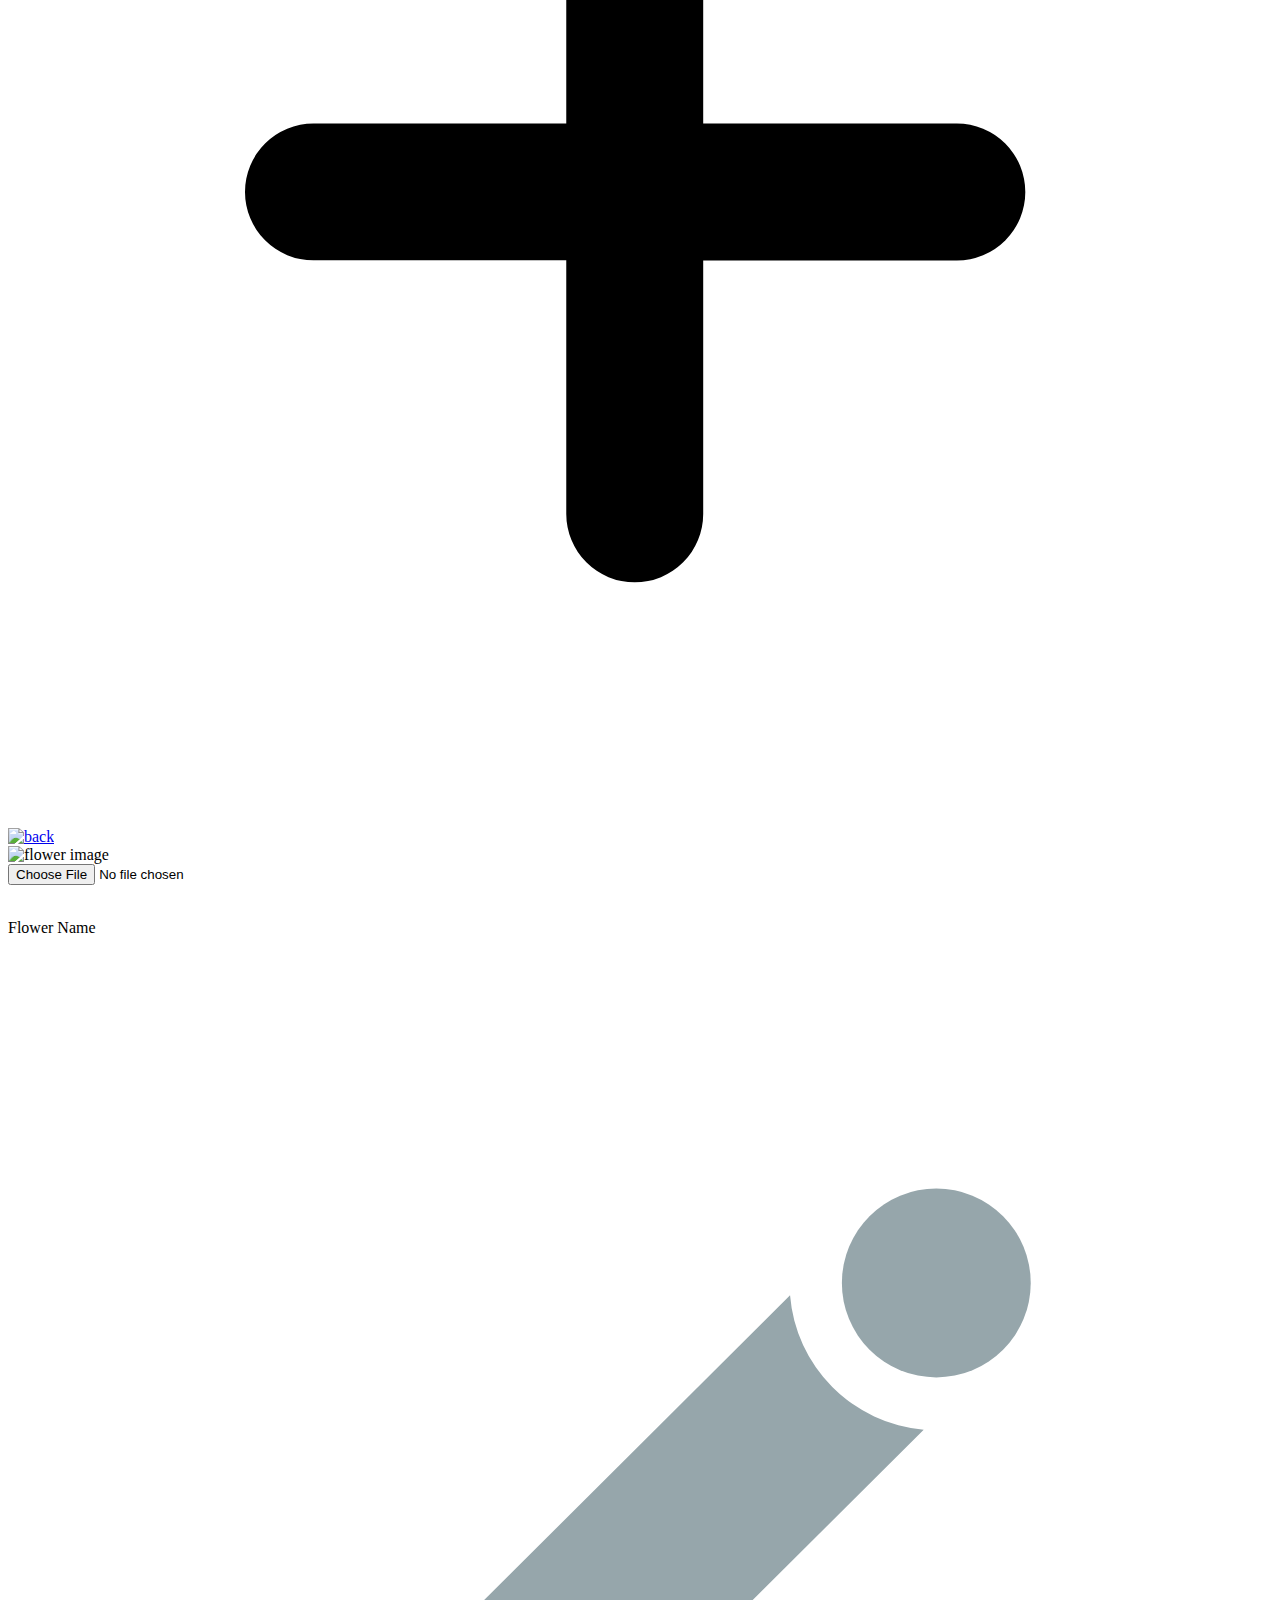
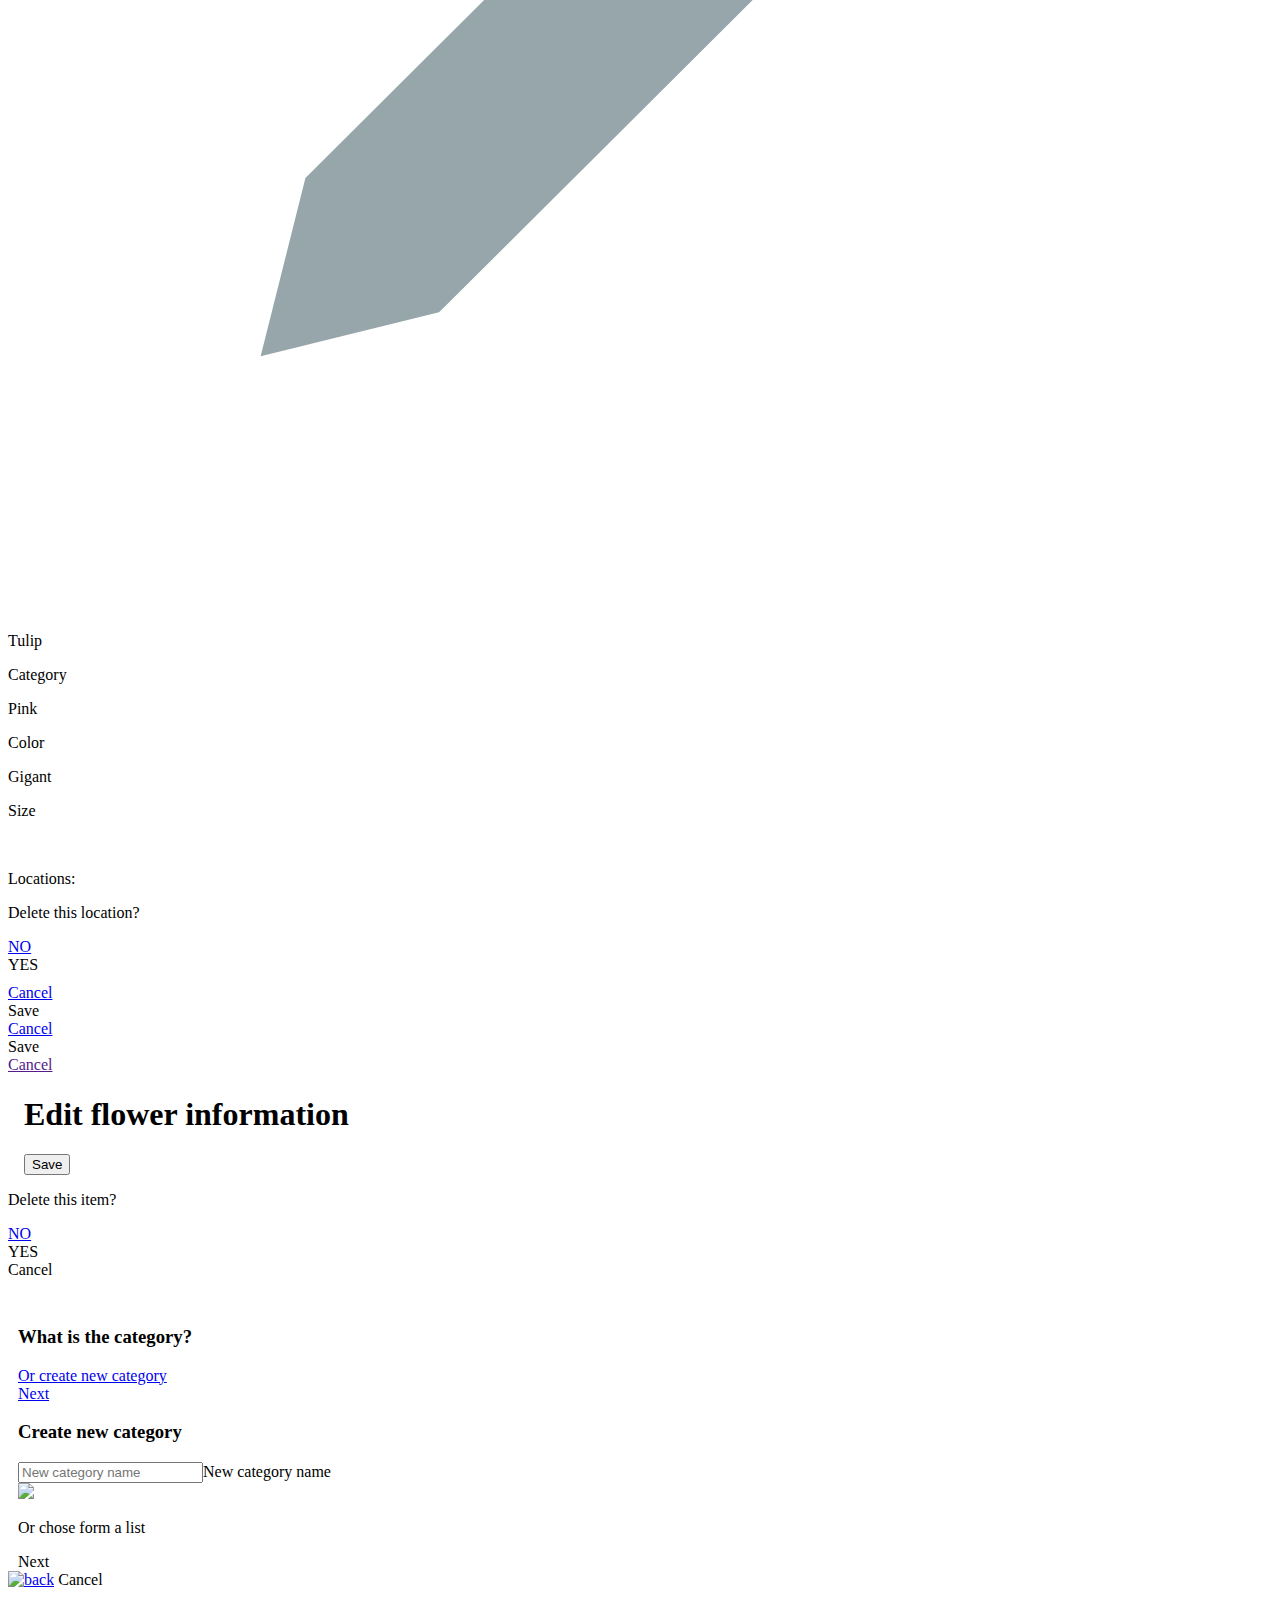
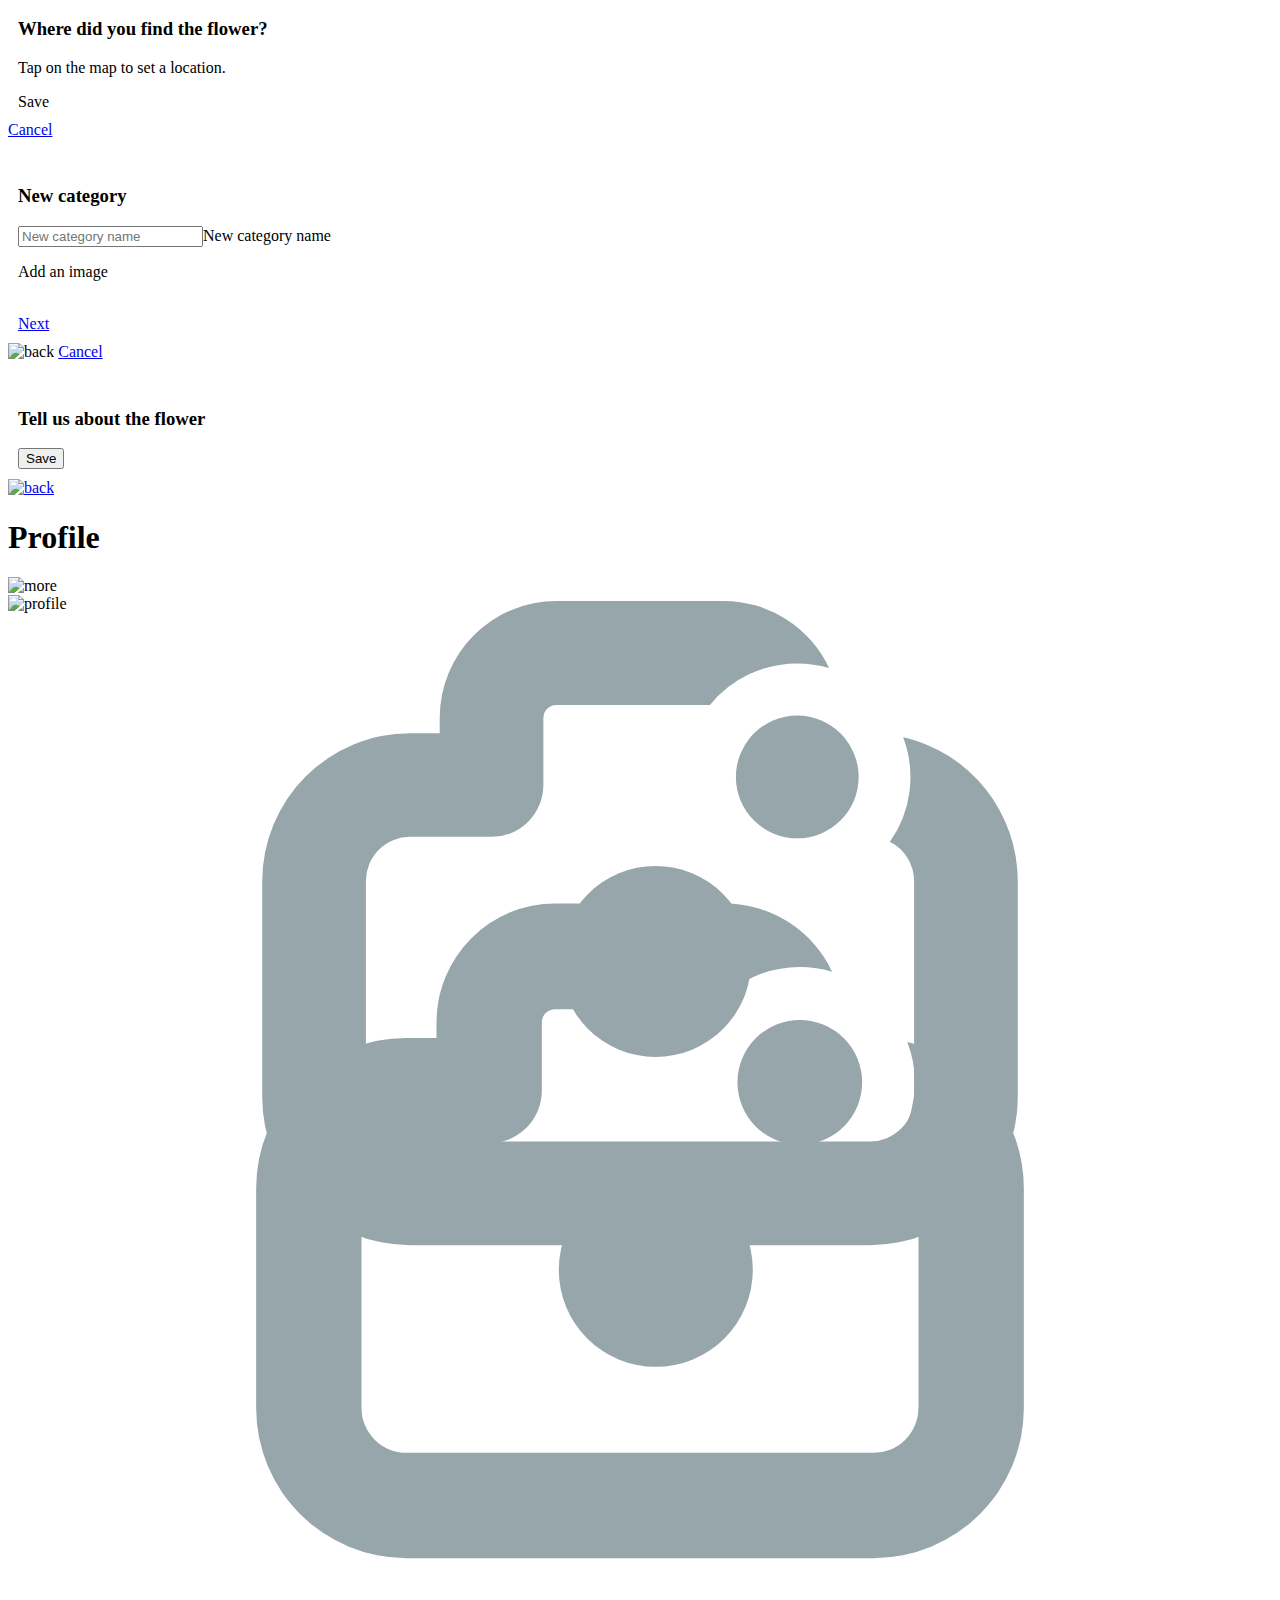
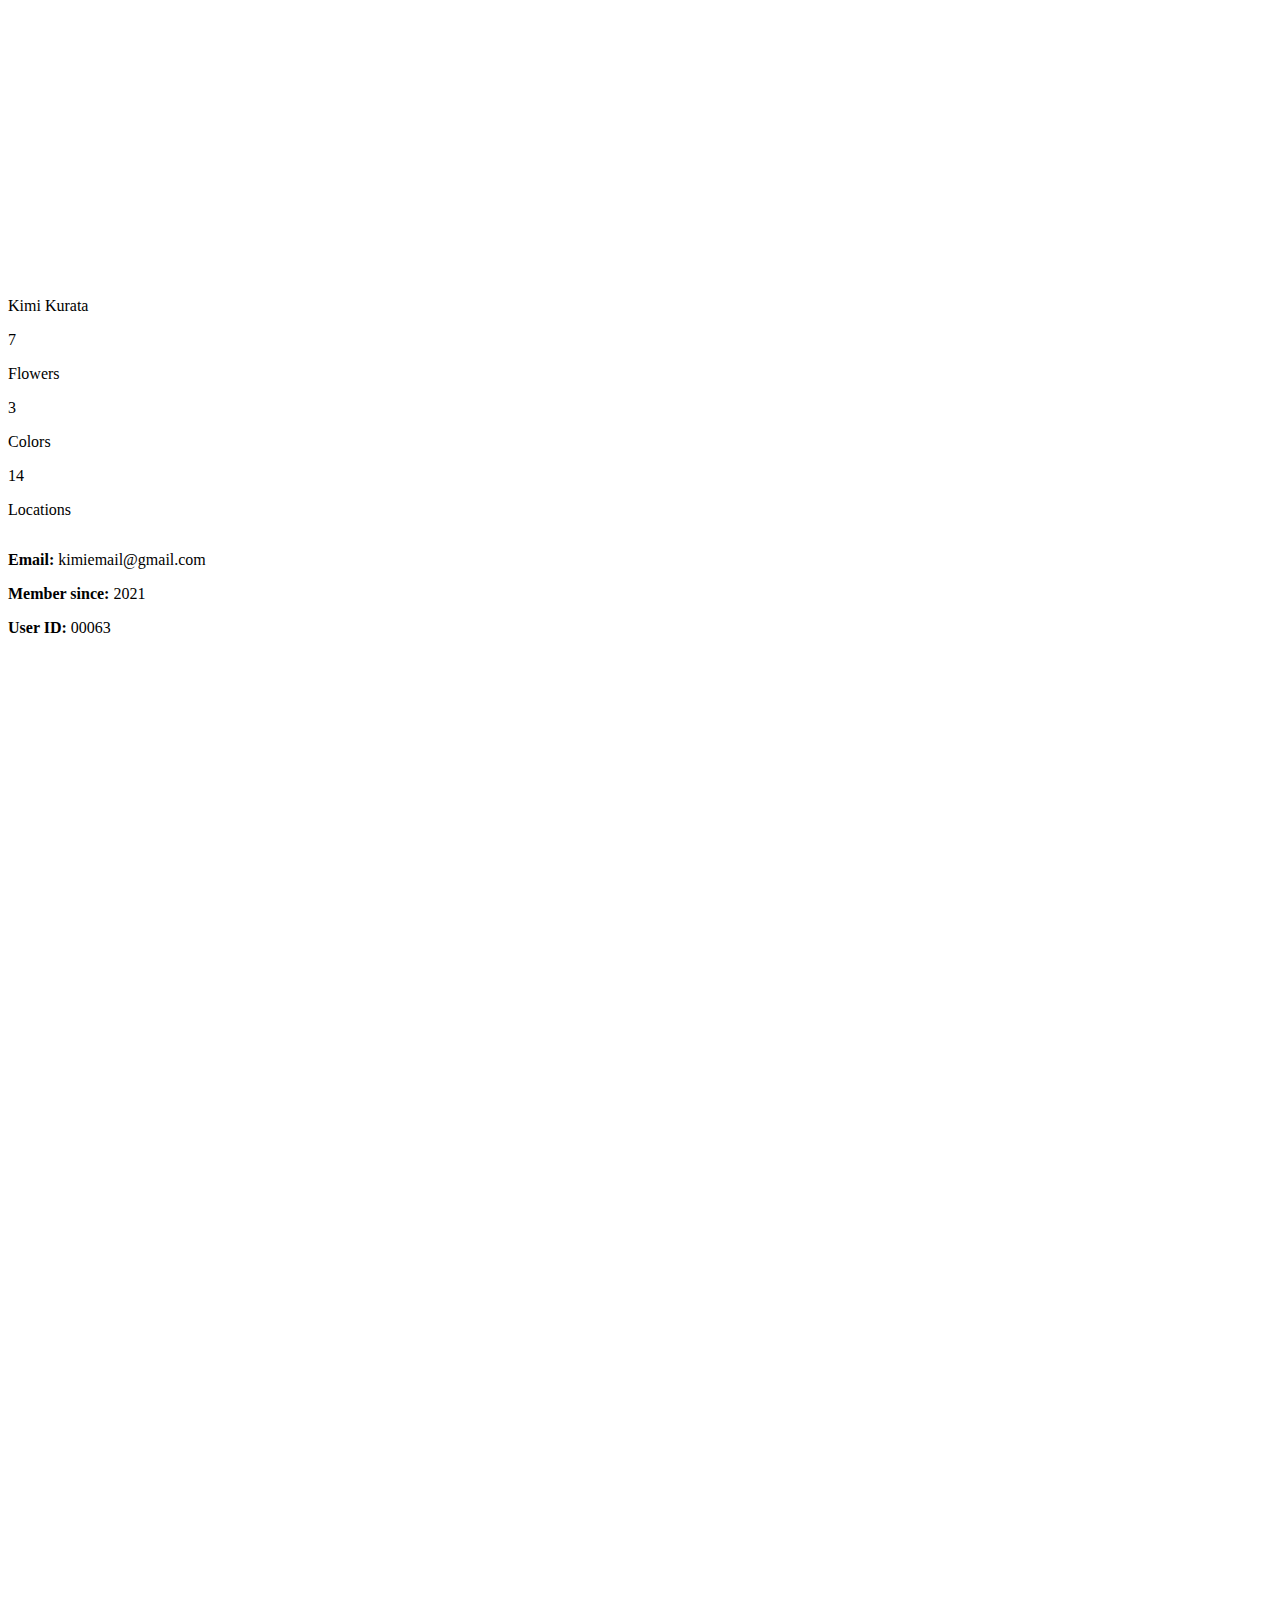
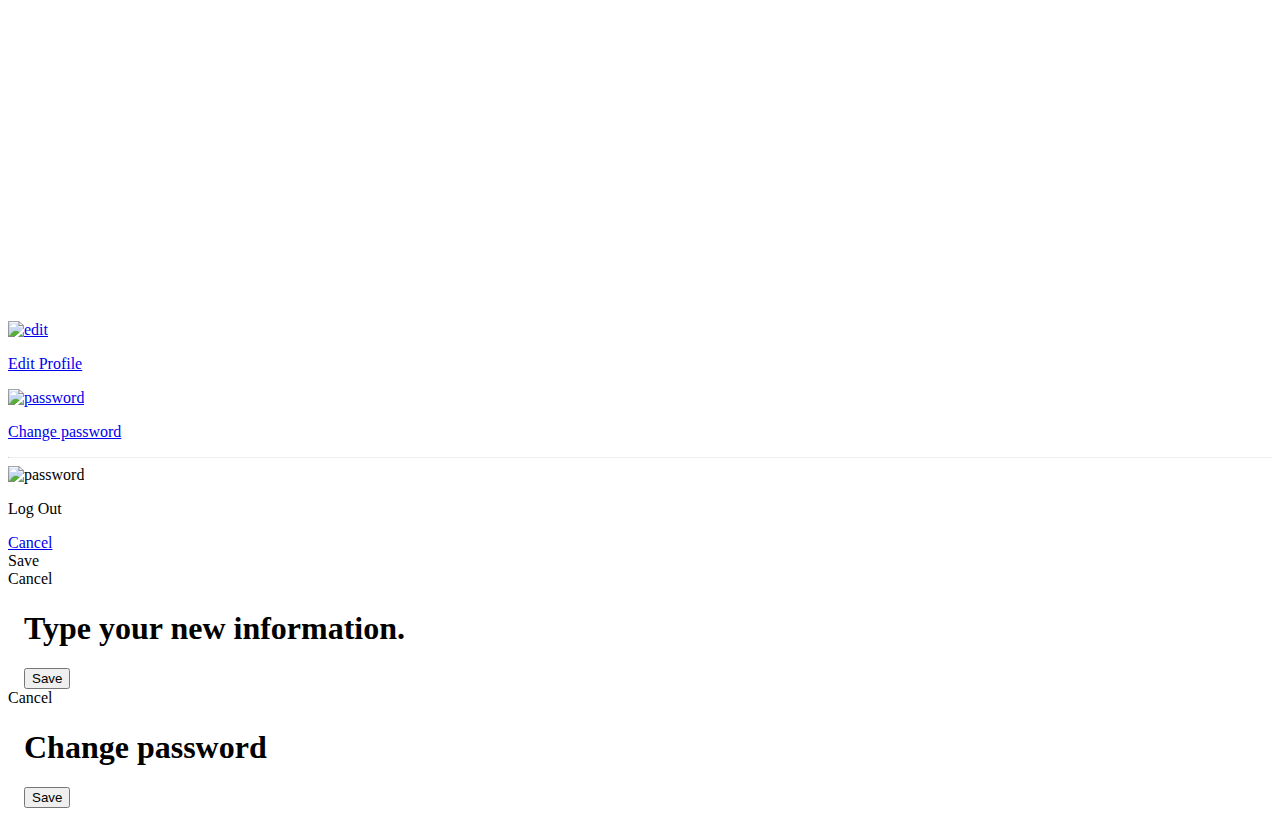
==== commit 77bb1b33: "final presentation" ====
--- a/kurata.kimi/index.html
+++ b/kurata.kimi/index.html
@@ -57,14 +57,14 @@
 	<section data-role="page" id="page-signin">
 		<div data-role="main" class="display-flex flex-vertical">
 			<div class="flex-stretch"></div>
-			<div class="flex-col-center-center">
+			<div class="flex-col-center-center resize">
 				<img class="intro-logo" src="images/tulip-full-logo.svg" alt="logo"/>
 				<p class="slogan">The Flower Explorer</p>
 			</div>
 			<div class="flex-stretch"></div>
-			<form class="" data-ajax="false"  id="signin-form" style="padding:10px">
-				<h3 class="login-title bottom-padding-sm">Welcome back</h3>
-				<div class="form-control top-padding-xs">
+			<form class="" data-ajax="false"  id="signin-form" style="padding:1em 2em">
+				<h3 class="login-title ">Let's Sign you in</h3>
+				<div class="form-control ">
 					<label class="label-helper">User name</label>
 					<input class="form-input-lined" type="text" id="signin-username" data-role="none" placeholder="Username">
 				</div>
@@ -93,38 +93,37 @@
 	<section data-role="page" id="page-signup">
 		<div data-role="main" class="display-flex flex-vertical">
 			<div class="flex-stretch"></div>
-			<div class="flex-col-center-center">
+			<div class="flex-col-center-center resize">
 				<img class="intro-logo" src="images/tulip-full-logo.svg" alt="logo">
 				<p class="slogan">The Flower Explorer</p>
 			</div>
 			<div class="flex-stretch"></div>
-			<form class="form signup-container" data-ajax="false"  id="sign-up-form" style="padding:10px">
-				<h3 class="signup-title bottom-padding-xs">Welcome</h3>
-
-
-
-				<div class="form-control  top-padding-xs">
-					<label class="label-helper inverted">User name</label>
-					<input class="form-input-lined inverted" type="text" id="sign-up-username" data-role="none" placeholder="Username" />
-					
-				</div>
-				<div class="form-control ">
-					<label class="label-helper inverted">Email</label>
-					<input class="form-input-lined inverted" type="email" id="sign-up-email" data-role="none" placeholder="Email">
-				</div>
-				<div class="form-control bottom-padding-sm">
-					<label class="label-helper inverted">Password</label>
-					<input class="form-input-lined inverted" type="password" id="sign-up-password" data-role="none" placeholder="Password" >
-				</div>
-				<div class="form-control ">
-					<input type="submit" value="Sign Up" class="primary-btn-inverted" data-role="none"/>
-				</div>
-				<div class="flex-col-center-center">
-					<a class="signup-link bottom-padding-xs text-center" href="#page-signin">Already have an account? <span class="text-white text-underlined">Signin</span></a>
-				</div>
-
-			</form>
-		</div>
+			<form class="form signup-container" data-ajax="false"  id="sign-up-form" style="padding:1em 2em">
+					<div class="overscroll-x">
+						<h3 class="signup-title ">Create Account</h3>
+						<div class="form-control  top-padding-xxs">
+							<label class="label-helper inverted">User name</label>
+							<input class="form-input-lined inverted" type="text" id="sign-up-username" data-role="none" placeholder="Username" />				
+						</div>
+						<div class="form-control ">
+							<label class="label-helper inverted">Email</label>
+							<input class="form-input-lined inverted" type="email" id="sign-up-email" data-role="none" placeholder="Email">
+						</div>
+						<div class="form-control bottom-padding-sm">
+							<label class="label-helper inverted">Password</label>
+							<input class="form-input-lined inverted" type="password" id="sign-up-password" data-role="none" placeholder="Password" >
+						</div>
+						<div class="form-control ">
+							<input type="submit" value="Sign Up" class="primary-btn-inverted" data-role="none"/>
+						</div>
+						<div class="flex-col-center-center">
+							<a class="signup-link bottom-padding-xs text-center" href="#page-signin">Already have an account? <span class="text-white text-underlined">Sign In</span></a>
+						</div>
+					</div>
+				</form>
+		</div>
+
+
 	</section>
 
 
@@ -158,7 +157,7 @@
 				<div class="form-control ">
 					<input type="submit" value="Start" class="primary-btn" data-role="none">
 				</div>
-				<a class="text-center text-gray text-underlined" href="#page-list">Skip</a>
+				<!-- <a class="skip-text" href="#page-list">Skip</a> -->
 			</form>
 		</div>
 		<!-- UPLOAD USER PROFILE IMAGE FIRST TIME -->
@@ -179,7 +178,6 @@
 				</form>	
 			</div>
 		</div> -->
-
 	</section>
 
 
@@ -189,8 +187,7 @@
 
 
 	<!-- PAGE MAP-->
-	<section data-role="page" id="page-map" class="">
-			
+	<section data-role="page" id="page-map" class="">		
 		<div class="flex-row-nowrap-between-center search-container">
 			<div class="flex-stretch ">
 				<!-- <form  action="">
@@ -216,8 +213,6 @@
 			<p class="chip">White</p>
 			<p class="chip">Purple</p>
 		</div> -->
-
-
 			<!-- MAP PAGE MARKERS DESIGN  -->
 			<!-- <div class="map-area flex-col-center-center">
 				<div class="flex-col-center-center" data-activate="#map-item-modal">
@@ -225,8 +220,7 @@
 						<img class="map-item-img" src="images/tulips.jpeg" alt="" />
 					</div>
 					<div class="location-dot"></div>
-				</div>
-				
+				</div>		
 			</div> -->
 		<div class="map"></div>
 		<div class="callout emptymap" id="empty-map-message" >
@@ -253,7 +247,7 @@
 		<div class="modal" id="map-item-modal">
 			<div class="modal-back" data-deactivate="#map-item-modal"></div>
 			<div class="modal-drawer bottom top-rounded map-page-popup">
-				<div class="modal-head" id="profile-modal">
+				<div class="modal-head" id="map-modal">
 					<div class="flex-row-center-center modal-icon-box" data-deactivate="#map-item-modal">
 						<div class="drag-bar"></div>      
 					</div>
@@ -265,7 +259,7 @@
 						</div>
 						<div class="flex-col-start-center">
 							<p class="drawer-item-text-title text-bold">Flower nickname</p>
-							<p class="drawer-item-text-info text-gray">Purple / Tulip</p>
+							<p class="drawer-item-text-info text-gray">Purple | Tulip</p>
 						</div>
 					</a>
 				</div>
@@ -300,14 +294,12 @@
 		<div class="list-filter-container flex-row-nowrap-start-stretch overscroll-y ">
 		</div>
 		<div data-role="main" class="overscroll-x">
-
 			<div class="display-flex flex-vertical flowerlist">
-				<p class="text-center text-gray">There are no flowers in the list.</p>
-
+<!-- 				<p class="text-center text-gray">There are no flowers in the list.</p>
 				<div class="callout flowerlist">
 					<p class="callout-text text-center">Tap "+" to add a flower</p>
 					<b class="notch "></b>
-				</div>
+				</div> -->
 			</div>
 		</div>
 		<footer class="bottom-nav" data-role="footer">
@@ -322,7 +314,7 @@
 				</a>
 			</div>
 		</footer>
-		<a class="" href="#page-set-info" ><div class="add-btn  flex-col-center-center lighter-shadow"><svg id="iconadd" class="icon icon-md" xmlns="http://www.w3.org/2000/svg" viewBox="0 0 120 120"><path d="M90.08,53.5H66V29.44a6.5,6.5,0,1,0-13,0v8.05h0v16H29a6.5,6.5,0,0,0,0,13H53V90.56a6.5,6.5,0,0,0,6.5,6.5h0a6.5,6.5,0,0,0,6.5-6.5V66.5H90.08a6.5,6.5,0,0,0,0-13Z" /></svg></div></a>
+		<a class="js-set-navpage-existingcat" href="#page-set-info" ><div class="add-btn  flex-col-center-center lighter-shadow"><svg id="iconadd" class="icon icon-md" xmlns="http://www.w3.org/2000/svg" viewBox="0 0 120 120"><path d="M90.08,53.5H66V29.44a6.5,6.5,0,1,0-13,0v8.05h0v16H29a6.5,6.5,0,0,0,0,13H53V90.56a6.5,6.5,0,0,0,6.5,6.5h0a6.5,6.5,0,0,0,6.5-6.5V66.5H90.08a6.5,6.5,0,0,0,0-13Z" /></svg></div></a>
 	</section>
 
 
@@ -355,8 +347,8 @@
 							<div class="flex-row-center-center">
 								<p class=" flower-profile-name " >Flower Name</p>
 								<div class="flex-stretch"></div>
-								<!-- <a class="flex-col-center-center" href="" data-activate="#delete-flower-modal" style="margin-right: 1em;"><svg id="icondelete" class="icon icon-sm" xmlns="http://www.w3.org/2000/svg" viewBox="0 0 120 120"><path d="M88.76,41.37a6.53,6.53,0,0,0-4.91-2.24H36.15a6.5,6.5,0,0,0-6.42,7.49L37.78,99a6.51,6.51,0,0,0,6.43,5.51H76.35A6.49,6.49,0,0,0,82.78,99l7.5-52.4A6.52,6.52,0,0,0,88.76,41.37ZM52.94,91.46l-.44,0a3,3,0,0,1-3-2.56L44.4,54a3,3,0,0,1,5.93-.87l5.14,34.9A3,3,0,0,1,52.94,91.46ZM76.72,54l-5.14,34.9a3,3,0,0,1-3,2.56l-.44,0a3,3,0,0,1-2.53-3.4l5.13-34.9a3,3,0,0,1,5.94.87Z" style="fill:#bdc4c6"/><path d="M74.84,27.15a11.45,11.45,0,0,1,2-6.5H67.45a8.11,8.11,0,0,0,0-.86,7.5,7.5,0,1,0-15,0,8.11,8.11,0,0,0,0,.86H34.69a6.5,6.5,0,1,0,0,13H76.86A11.45,11.45,0,0,1,74.84,27.15Z" style="fill:#bdc4c6"/><circle cx="86.34" cy="27.15" r="6.5" style="fill:#bdc4c6"/></svg></a> -->
-								<a class="flex-col-center-center" href="#page-edit-flower"><svg id="iconedit" class="icon icon-smd" style="margin-right: 5px;"xmlns="http://www.w3.org/2000/svg" viewBox="0 0 120 120"><path d="M74.54,32.63l-46.19,46-4.27,17,17-4.19,46.2-46A14,14,0,0,1,74.54,32.63Z" style="fill:#bdc4c6"/><circle cx="88.48" cy="31.45" r="9" style="fill:#bdc4c6"/></svg></a>
+								<!-- <a class="flex-col-center-center" href="" data-activate="#delete-flower-modal" style="margin-right: 1em;"><svg id="icondelete" class="icon icon-sm" xmlns="http://www.w3.org/2000/svg" viewBox="0 0 120 120"><path d="M88.76,41.37a6.53,6.53,0,0,0-4.91-2.24H36.15a6.5,6.5,0,0,0-6.42,7.49L37.78,99a6.51,6.51,0,0,0,6.43,5.51H76.35A6.49,6.49,0,0,0,82.78,99l7.5-52.4A6.52,6.52,0,0,0,88.76,41.37ZM52.94,91.46l-.44,0a3,3,0,0,1-3-2.56L44.4,54a3,3,0,0,1,5.93-.87l5.14,34.9A3,3,0,0,1,52.94,91.46ZM76.72,54l-5.14,34.9a3,3,0,0,1-3,2.56l-.44,0a3,3,0,0,1-2.53-3.4l5.13-34.9a3,3,0,0,1,5.94.87Z" style="fill:#96a6ab"/><path d="M74.84,27.15a11.45,11.45,0,0,1,2-6.5H67.45a8.11,8.11,0,0,0,0-.86,7.5,7.5,0,1,0-15,0,8.11,8.11,0,0,0,0,.86H34.69a6.5,6.5,0,1,0,0,13H76.86A11.45,11.45,0,0,1,74.84,27.15Z" style="fill:#96a6ab"/><circle cx="86.34" cy="27.15" r="6.5" style="fill:#96a6ab"/></svg></a> -->
+								<a class="flex-col-center-center" href="#page-edit-flower"><svg id="iconedit" class="icon icon-smd" style="margin-right: 5px;"xmlns="http://www.w3.org/2000/svg" viewBox="0 0 120 120"><path d="M74.54,32.63l-46.19,46-4.27,17,17-4.19,46.2-46A14,14,0,0,1,74.54,32.63Z" style="fill:#96a6ab"/><circle cx="88.48" cy="31.45" r="9" style="fill:#96a6ab"/></svg></a>
 							</div>
 						</div>
 					</div>
@@ -378,7 +370,6 @@
 			</div>
 				<!-- <p class="bottom-padding-xs flower-location-title-box container">Locations:</p> -->
 			<div >
-
 				<div class="position-relative">
 					<a href="#page-set-location" class="flex-col-center-center add-location-btn js-chooseflower" data-setnavigateback="-1"><img class="icon-xxs" src="images/icons/add-gray.svg" alt=""></a>
 				</div>
@@ -542,12 +533,12 @@
 								<img id="drop-image"class="icon-sm" src="images/icons/right.svg"/>
 							</div> -->
 							<div  class="flex-row-center-center" >
-								<a href="#page-set-info" class=" text-bold text-highlight">Or create new category </a>
+								<a href="#page-set-info" class=" text-bold text-highlight js-set-navpage-newcategory">Or create new category </a>
 							</div>
 						</div>
 						<div class="display-flex form-control">
 							<div class="flex-stretch"></div>
-							<div class="next-btn"><a id="save-category" class="primary-btn " href="#page-set-location">Next</a></div>
+							<div class="next-btn"><a id="save-category" class="primary-btn js-set-navpage-existingcat" href="#page-set-location">Next</a></div>
 						</div>
 					</form>
 					<form id="new-category" >
@@ -561,7 +552,7 @@
 								<img class="new-category-img image-cover" src="images/flower_placeholder.png" alt="" />
 							</div>
 							<div class="flex-row-nowrap-end-center" style="height: 0px;">
-								<div class="chage-category-img-container flex-col-center-center" ><svg id="iconcamera" class="icon icon-ssm" xmlns="http://www.w3.org/2000/svg" viewBox="0 0 120 120"><path d="M85.38,40.72a10.8,10.8,0,0,1-1.28,10.1,4.24,4.24,0,0,1,2.34,3.78V75.47a4.26,4.26,0,0,1-4.26,4.26H37.82a4.26,4.26,0,0,1-4.26-4.26V54.6a4.26,4.26,0,0,1,4.26-4.26h7.86a5,5,0,0,0,5-5V38.86a1.26,1.26,0,0,1,1.25-1.25H66.75a10.9,10.9,0,0,1,8.42-4,11.11,11.11,0,0,1,3.07.44,11.27,11.27,0,0,0-10.17-6.47H51.93A11.27,11.27,0,0,0,40.68,38.86v1.48H37.82A14.27,14.27,0,0,0,23.56,54.6V75.47A14.27,14.27,0,0,0,37.82,89.73H82.18A14.27,14.27,0,0,0,96.44,75.47V54.6A14.26,14.26,0,0,0,85.38,40.72Z" style="fill:#bdc4c6"/><circle cx="75.17" cy="44.56" r="5.92" style="fill:#bdc4c6"/><circle cx="61.5" cy="62.36" r="9.21" style="fill:#bdc4c6"/></svg></div>
+								<div class="chage-category-img-container flex-col-center-center" ><svg id="iconcamera" class="icon icon-ssm" xmlns="http://www.w3.org/2000/svg" viewBox="0 0 120 120"><path d="M85.38,40.72a10.8,10.8,0,0,1-1.28,10.1,4.24,4.24,0,0,1,2.34,3.78V75.47a4.26,4.26,0,0,1-4.26,4.26H37.82a4.26,4.26,0,0,1-4.26-4.26V54.6a4.26,4.26,0,0,1,4.26-4.26h7.86a5,5,0,0,0,5-5V38.86a1.26,1.26,0,0,1,1.25-1.25H66.75a10.9,10.9,0,0,1,8.42-4,11.11,11.11,0,0,1,3.07.44,11.27,11.27,0,0,0-10.17-6.47H51.93A11.27,11.27,0,0,0,40.68,38.86v1.48H37.82A14.27,14.27,0,0,0,23.56,54.6V75.47A14.27,14.27,0,0,0,37.82,89.73H82.18A14.27,14.27,0,0,0,96.44,75.47V54.6A14.26,14.26,0,0,0,85.38,40.72Z" style="fill:#96a6ab"/><circle cx="75.17" cy="44.56" r="5.92" style="fill:#96a6ab"/><circle cx="61.5" cy="62.36" r="9.21" style="fill:#96a6ab"/></svg></div>
 							</div>
 						</div> -->
 						<div class=" " >
@@ -647,7 +638,7 @@
 					<img class="new-category-img image-cover" src="images/flower_placeholder.png" alt="" />
 				</div>
 				<div class="flex-row-nowrap-end-center" style="height: 0px;">
-					<div class="chage-category-img-container flex-col-center-center" ><svg id="iconcamera" class="icon icon-ssm" xmlns="http://www.w3.org/2000/svg" viewBox="0 0 120 120"><path d="M85.38,40.72a10.8,10.8,0,0,1-1.28,10.1,4.24,4.24,0,0,1,2.34,3.78V75.47a4.26,4.26,0,0,1-4.26,4.26H37.82a4.26,4.26,0,0,1-4.26-4.26V54.6a4.26,4.26,0,0,1,4.26-4.26h7.86a5,5,0,0,0,5-5V38.86a1.26,1.26,0,0,1,1.25-1.25H66.75a10.9,10.9,0,0,1,8.42-4,11.11,11.11,0,0,1,3.07.44,11.27,11.27,0,0,0-10.17-6.47H51.93A11.27,11.27,0,0,0,40.68,38.86v1.48H37.82A14.27,14.27,0,0,0,23.56,54.6V75.47A14.27,14.27,0,0,0,37.82,89.73H82.18A14.27,14.27,0,0,0,96.44,75.47V54.6A14.26,14.26,0,0,0,85.38,40.72Z" style="fill:#bdc4c6"/><circle cx="75.17" cy="44.56" r="5.92" style="fill:#bdc4c6"/><circle cx="61.5" cy="62.36" r="9.21" style="fill:#bdc4c6"/></svg></div>
+					<div class="chage-category-img-container flex-col-center-center" ><svg id="iconcamera" class="icon icon-ssm" xmlns="http://www.w3.org/2000/svg" viewBox="0 0 120 120"><path d="M85.38,40.72a10.8,10.8,0,0,1-1.28,10.1,4.24,4.24,0,0,1,2.34,3.78V75.47a4.26,4.26,0,0,1-4.26,4.26H37.82a4.26,4.26,0,0,1-4.26-4.26V54.6a4.26,4.26,0,0,1,4.26-4.26h7.86a5,5,0,0,0,5-5V38.86a1.26,1.26,0,0,1,1.25-1.25H66.75a10.9,10.9,0,0,1,8.42-4,11.11,11.11,0,0,1,3.07.44,11.27,11.27,0,0,0-10.17-6.47H51.93A11.27,11.27,0,0,0,40.68,38.86v1.48H37.82A14.27,14.27,0,0,0,23.56,54.6V75.47A14.27,14.27,0,0,0,37.82,89.73H82.18A14.27,14.27,0,0,0,96.44,75.47V54.6A14.26,14.26,0,0,0,85.38,40.72Z" style="fill:#96a6ab"/><circle cx="75.17" cy="44.56" r="5.92" style="fill:#96a6ab"/><circle cx="61.5" cy="62.36" r="9.21" style="fill:#96a6ab"/></svg></div>
 				</div>
 			</div>			
 			<div class="display-flex form-control">
@@ -674,15 +665,15 @@
 					<img class="icon-mdl icon" src="images/icons/arrow.svg" alt="back"/></a>
 			<a class="zindex10 js-navigateback-one" href="index.html#page-map" data-rel="#page-map">Cancel</a>
 		</header>
-		<div data-role="main">
+		<div data-role="main" id="add-info-main">
 			<div class="progress-bar-container">
 				<div class="progress-bar percent100"></div>
 			</div>
-			<div class="illustration-contaier flex-col-center-center">
+			<div class="illustration-contaier flex-col-center-center resize">
 				<img class="image-cover info-illustration set-info" src="images/info_illustration.png" alt=""/>
 			</div>
 		</div>
-		<form class="form login-container" data-ajax="false"  id="flower-add-form" style="padding:10px">
+		<form class="form add-info-container" data-ajax="false"  id="flower-add-form" style="padding:10px">
 			<h3>Tell us about the flower</h3>
 			<div id="add-flower-info-inputs-box"></div>
 			<div class="display-flex form-control ">
@@ -717,7 +708,7 @@
 							<img class="image-cover" src="images/tulip-profile-placeholder-light.png" alt="profile"/>
 						</div>
 						<a class="flex-row-nowrap-end-center" style="height: 0px;" >
-							<div class="chage-img-container flex-col-center-center "><svg id="iconcamera" class="icon icon-ssm" xmlns="http://www.w3.org/2000/svg" viewBox="0 0 120 120"><path d="M85.38,40.72a10.8,10.8,0,0,1-1.28,10.1,4.24,4.24,0,0,1,2.34,3.78V75.47a4.26,4.26,0,0,1-4.26,4.26H37.82a4.26,4.26,0,0,1-4.26-4.26V54.6a4.26,4.26,0,0,1,4.26-4.26h7.86a5,5,0,0,0,5-5V38.86a1.26,1.26,0,0,1,1.25-1.25H66.75a10.9,10.9,0,0,1,8.42-4,11.11,11.11,0,0,1,3.07.44,11.27,11.27,0,0,0-10.17-6.47H51.93A11.27,11.27,0,0,0,40.68,38.86v1.48H37.82A14.27,14.27,0,0,0,23.56,54.6V75.47A14.27,14.27,0,0,0,37.82,89.73H82.18A14.27,14.27,0,0,0,96.44,75.47V54.6A14.26,14.26,0,0,0,85.38,40.72Z" style="fill:#bdc4c6"/><circle cx="75.17" cy="44.56" r="5.92" style="fill:#bdc4c6"/><circle cx="61.5" cy="62.36" r="9.21" style="fill:#bdc4c6"/></svg></div>
+							<div class="chage-img-container flex-col-center-center "><svg id="iconcamera" class="icon icon-ssm" xmlns="http://www.w3.org/2000/svg" viewBox="0 0 120 120"><path d="M85.38,40.72a10.8,10.8,0,0,1-1.28,10.1,4.24,4.24,0,0,1,2.34,3.78V75.47a4.26,4.26,0,0,1-4.26,4.26H37.82a4.26,4.26,0,0,1-4.26-4.26V54.6a4.26,4.26,0,0,1,4.26-4.26h7.86a5,5,0,0,0,5-5V38.86a1.26,1.26,0,0,1,1.25-1.25H66.75a10.9,10.9,0,0,1,8.42-4,11.11,11.11,0,0,1,3.07.44,11.27,11.27,0,0,0-10.17-6.47H51.93A11.27,11.27,0,0,0,40.68,38.86v1.48H37.82A14.27,14.27,0,0,0,23.56,54.6V75.47A14.27,14.27,0,0,0,37.82,89.73H82.18A14.27,14.27,0,0,0,96.44,75.47V54.6A14.26,14.26,0,0,0,85.38,40.72Z" style="fill:#96a6ab"/><circle cx="75.17" cy="44.56" r="5.92" style="fill:#96a6ab"/><circle cx="61.5" cy="62.36" r="9.21" style="fill:#96a6ab"/></svg></div>
 							</div>
 						</a>
 						<p class="user-profile-name">Kimi Kurata</p>
--- a/kurata.kimi/css/app.css
+++ b/kurata.kimi/css/app.css
@@ -1,6 +1,6 @@
 :root {
 	--color-neutral-light:#f3f3f3 ;
-	--color-neutral-medium: #bdc4c6;
+	--color-neutral-medium: #96a6ab;
 	--color-neutral-dark: #868e94 ;
 
 	--color-main-light: #fff4f3;
@@ -374,13 +374,16 @@
     top: 0;
     left: 0;
     box-shadow: none;
-    z-index: 1;
+    z-index: 12;
 }
 
 
 
 
 /* FORM ELEMENTS */
+.ui-mobile label, .ui-controlgroup-label{
+   margin: 0px;
+}
 .form {}
 .form-control {
    margin: 1em 0;
@@ -397,6 +400,8 @@
    font: inherit;
    -webkit-appearance: none;
 }
+
+
 
 .form .form-button,
 .form-button {
@@ -431,6 +436,10 @@
    border-bottom:1px solid var(--color-neutral-medium);
    -webkit-appearance:none;
    color: var(--color-black);
+   font-size: 1.3em;
+}
+.form-input-lined:focus::placeholder {
+   color: transparent;
 }
 
 .label-visible{
@@ -448,7 +457,9 @@
 .form-input-lined.inverted::placeholder{
    color: var(--color-white);
 }
-
+.form-input-lined.inverted:focus::placeholder {
+   color: transparent;
+}
 .form-input-lined:focus {
    border-bottom:2px solid var(--color-main-medium);
 }
@@ -587,9 +598,11 @@
    padding: 4px; 
    font-weight: 600;
    font-size: 1em;
-   color:var(--color-main-medium);
+   color:var(--color-main-dark);
    line-height: 1;
    visibility: hidden;
+   font-size: 1.3em;
+
 
 }
 .label-helper.inverted{
@@ -698,7 +711,7 @@
    /*color: var(--color-pure-white);*/
 }
 
-input[type="submit"].primary-btn-inverted,
+input[type="submit"].primary-btn-inverted, 
 .primary-btn-inverted{
    width: 100%;
    height: 2.5em;
@@ -980,7 +993,6 @@
 
 
 
-
 /*LOGIN*/
 .login-container{
    background-color: var(--color-pure-white);
@@ -991,6 +1003,8 @@
    background-color: var(--color-main-dark);
    border-radius: 0em 4em 0em 0em;
    box-shadow: 0px 5px 18px 0px rgb(180 172 172 / 70%);
+   max-height: 100vh;
+   overflow-x: scroll;
 }
 
 .slogan{
@@ -999,6 +1013,9 @@
    text-decoration: ;
    font-weight: 300;
    color: var(--color-neutral-medium);
+   font-size: 1.3em;
+
+
 }
 
 .slogan2{
@@ -1020,20 +1037,20 @@
 
 .login-title{
    width: 100%;
-   text-align: center;
-   color: var(--color-main-dark);
+   /*text-align: center;*/
+   color: var(--color-black);
    margin-block-start: 1em;
    margin-block-end: 0em;
-   font-size: 1.5em;
+   font-size: 2em;
 }
 
 .signup-title{
    width: 100%;
-   text-align: center;
+   /*text-align: center;*/
    color: var(--color-pure-white);
    margin-block-start: 1em;
    margin-block-end: 0em;
-   font-size: 1.5em;
+   font-size: 2em;
 }
 
 .login-link{
@@ -1075,7 +1092,13 @@
    background-repeat: no-repeat;
    background-image: url(../images/tulip-profile-placeholder-light.png);
 }
-
+.skip-text{
+   text-align: center;
+   color: var(--color-neutral-dark);
+   text-decoration: underline;
+   width: 100%;
+   min-width: 100%;
+}
 
 
 /* MAP PAGE */
@@ -1114,6 +1137,7 @@
    left: 0;
    right: 0;
    box-shadow:0 0 15px 1px rgb(72 40 80 / 31%);
+   z-index: 2;
 
 }
 
@@ -1224,7 +1248,7 @@
    display: none;
 }
 .modal-drawer.bottom.top-rounded.map-page-popup{
-   height: 35vh;
+   height: auto;
 }
 
 /*LIST PAGE*/
@@ -1524,6 +1548,14 @@
    /*position: absolute;*/
 }
 
+.add-info-container{
+   background-color: var(--color-pure-white);
+   border-radius: 0em 4em 0em 0em;
+   box-shadow: 0px 5px 18px 0px rgb(72 40 80 / 26%);
+ /*  max-height: 90vh;
+   overflow-x: scroll;*/
+}
+
 
 
 
@@ -1543,6 +1575,7 @@
    background-color: var(--color-neutral-light);
    overflow: hidden; 
    max-height: 500px;
+   min-height: 320px;
 }
 
 .flower-image{
@@ -1551,7 +1584,7 @@
 }
 
 .corners{
-   margin-top: -10em;
+   margin-top: -9.5em;
 }
 
 .inverted-corner{
@@ -1582,7 +1615,7 @@
    line-height: 1.7em;
    position: relative;
    transform-origin: top right;
-   transform: translate(-0.5em,-280%);
+   transform: translate(-0.5em,-300%);
 }
 
 .flower-profile-name{
@@ -1647,7 +1680,7 @@
 .add-location-btn{
    position: absolute;
    background-color: var(--color-pure-white);
-   box-shadow: 0 0 5px rgba(0,0,0,0.2);
+   box-shadow: 0 0 10px rgb(72 40 80 / 17%);
    border-radius: 50%;
    text-align: center;
    min-height: 1.2em;
@@ -1795,9 +1828,10 @@
    font-weight: 400;
    font-size: 1.5em;
    line-height: 1.5em;
-   border: 2px solid var(--color-neutral-medium);
+   /*border: 2px solid var(--color-neutral-medium);*/
    position: relative;
    transform: translate(150%,-35%);
+   box-shadow: 0 0 15px 1px rgb(73 70 74 / 25%);
 }
 
 .profile-back-icon{
@@ -1823,7 +1857,7 @@
 .data-number{
    text-align: center;
    font-weight: 600;
-   font-size: 1.6em;
+   font-size: 1.8em;
    margin-block-start: 0em;
    margin-block-end: 0em;
    color: var(--color-main-dark);
@@ -1841,7 +1875,10 @@
    height: 3em;
    background-color: var(--color-main-dark);
 }
-
+#map-modal{
+    height: 2em;
+   background-color: var(--color-main-dark);
+}
 .modal-icon-box{
    height: 100%;
    padding-left: 10px;
@@ -1858,7 +1895,7 @@
 
 .drawer-item-text-info{
    padding-left:0.5em;
-   color: var(--color-neutral-medium);
+   color: var(--color-neutral-dark);
    font-weight: 300;
    margin-block-start: 0em;
    margin-block-end: 0em;
@@ -1879,7 +1916,7 @@
 .user-profile-name{
    text-align: center;
    font-weight: 600;
-   font-size:1.5em;
+   font-size:1.8em;
 }
 
 
@@ -1954,5 +1991,24 @@
    100% { -webkit-transform: translate(0px); }
 }
 
-
-
+@media screen and (max-height: 640px) {
+   .resize{
+     height: 0;
+     overflow: hidden;
+   }
+   #add-info-main{
+      flex: 1 1 0%;
+   }
+   #signin-form{
+      max-height: 100vh;
+      overflow-x: scroll;
+   }
+   .add-info-container{
+   max-height: 90vh;
+   overflow-x: scroll;
+   }
+   
+}
+
+
+
